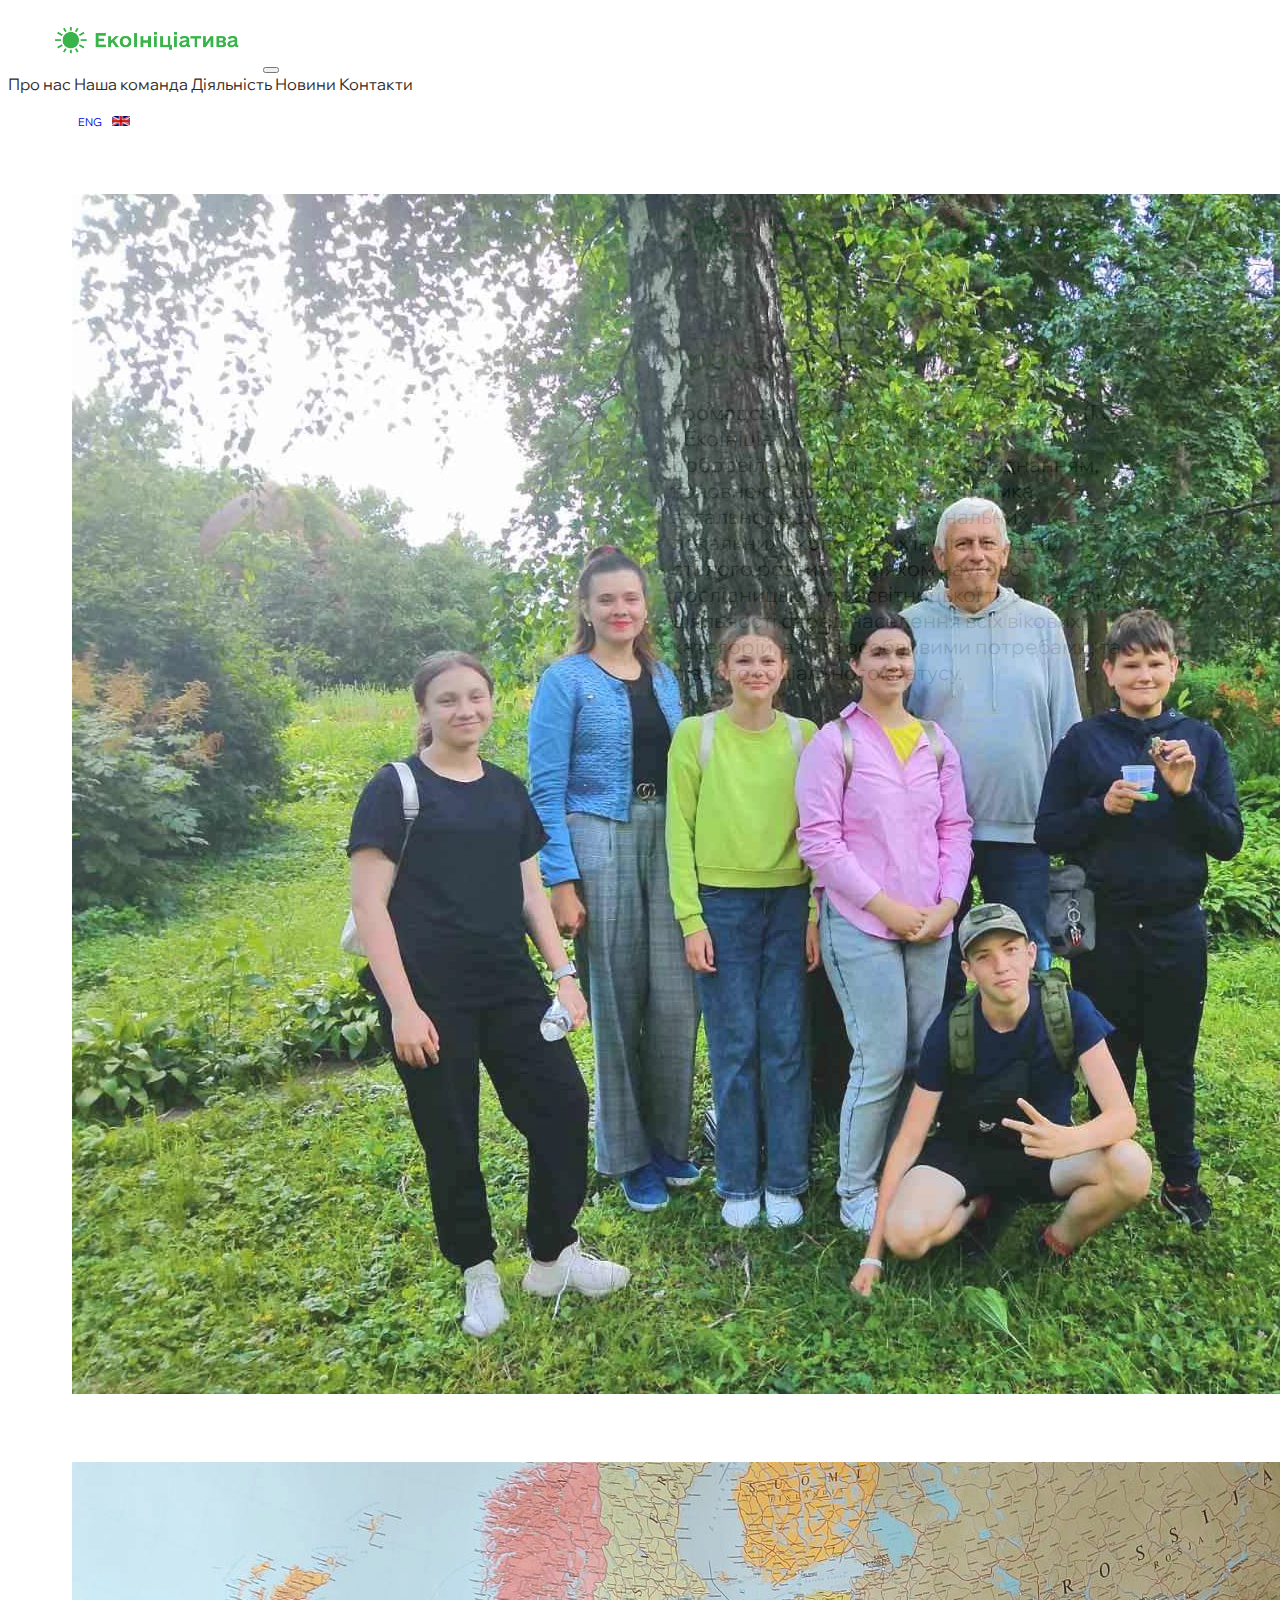
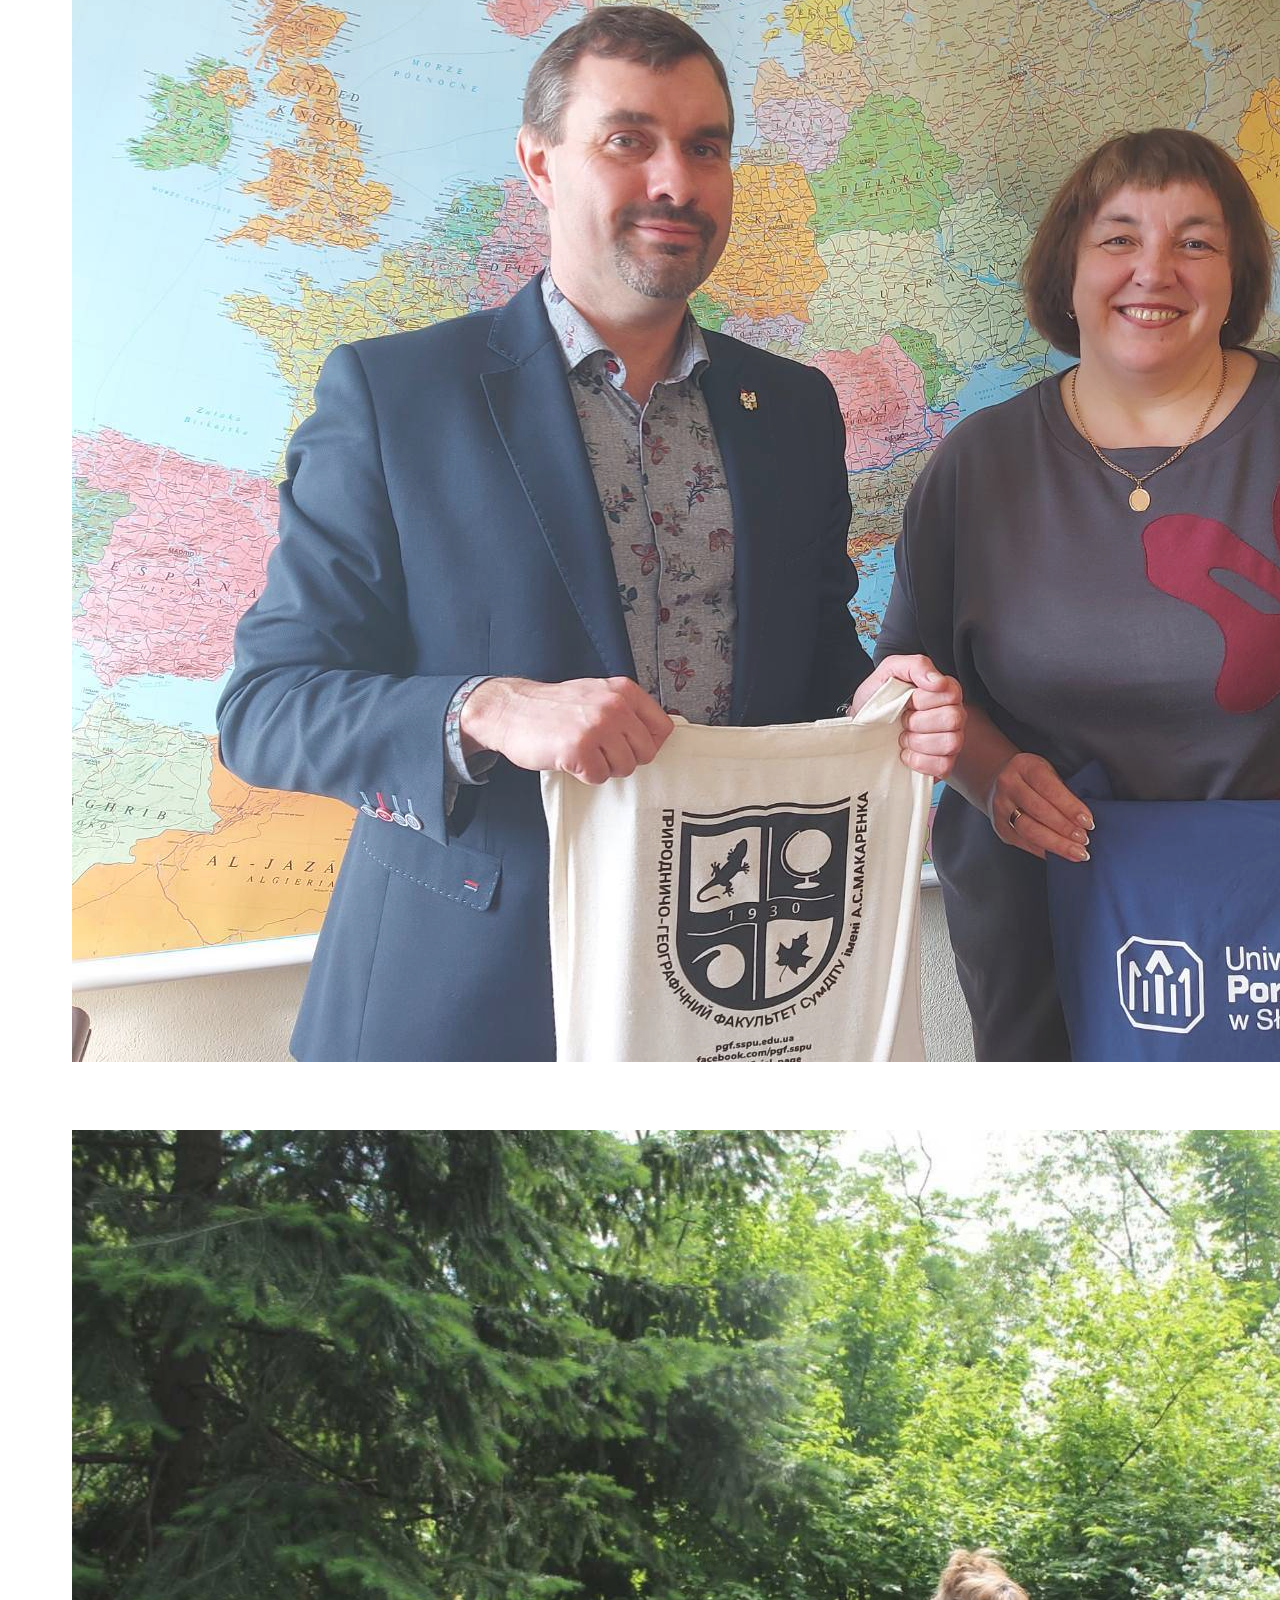
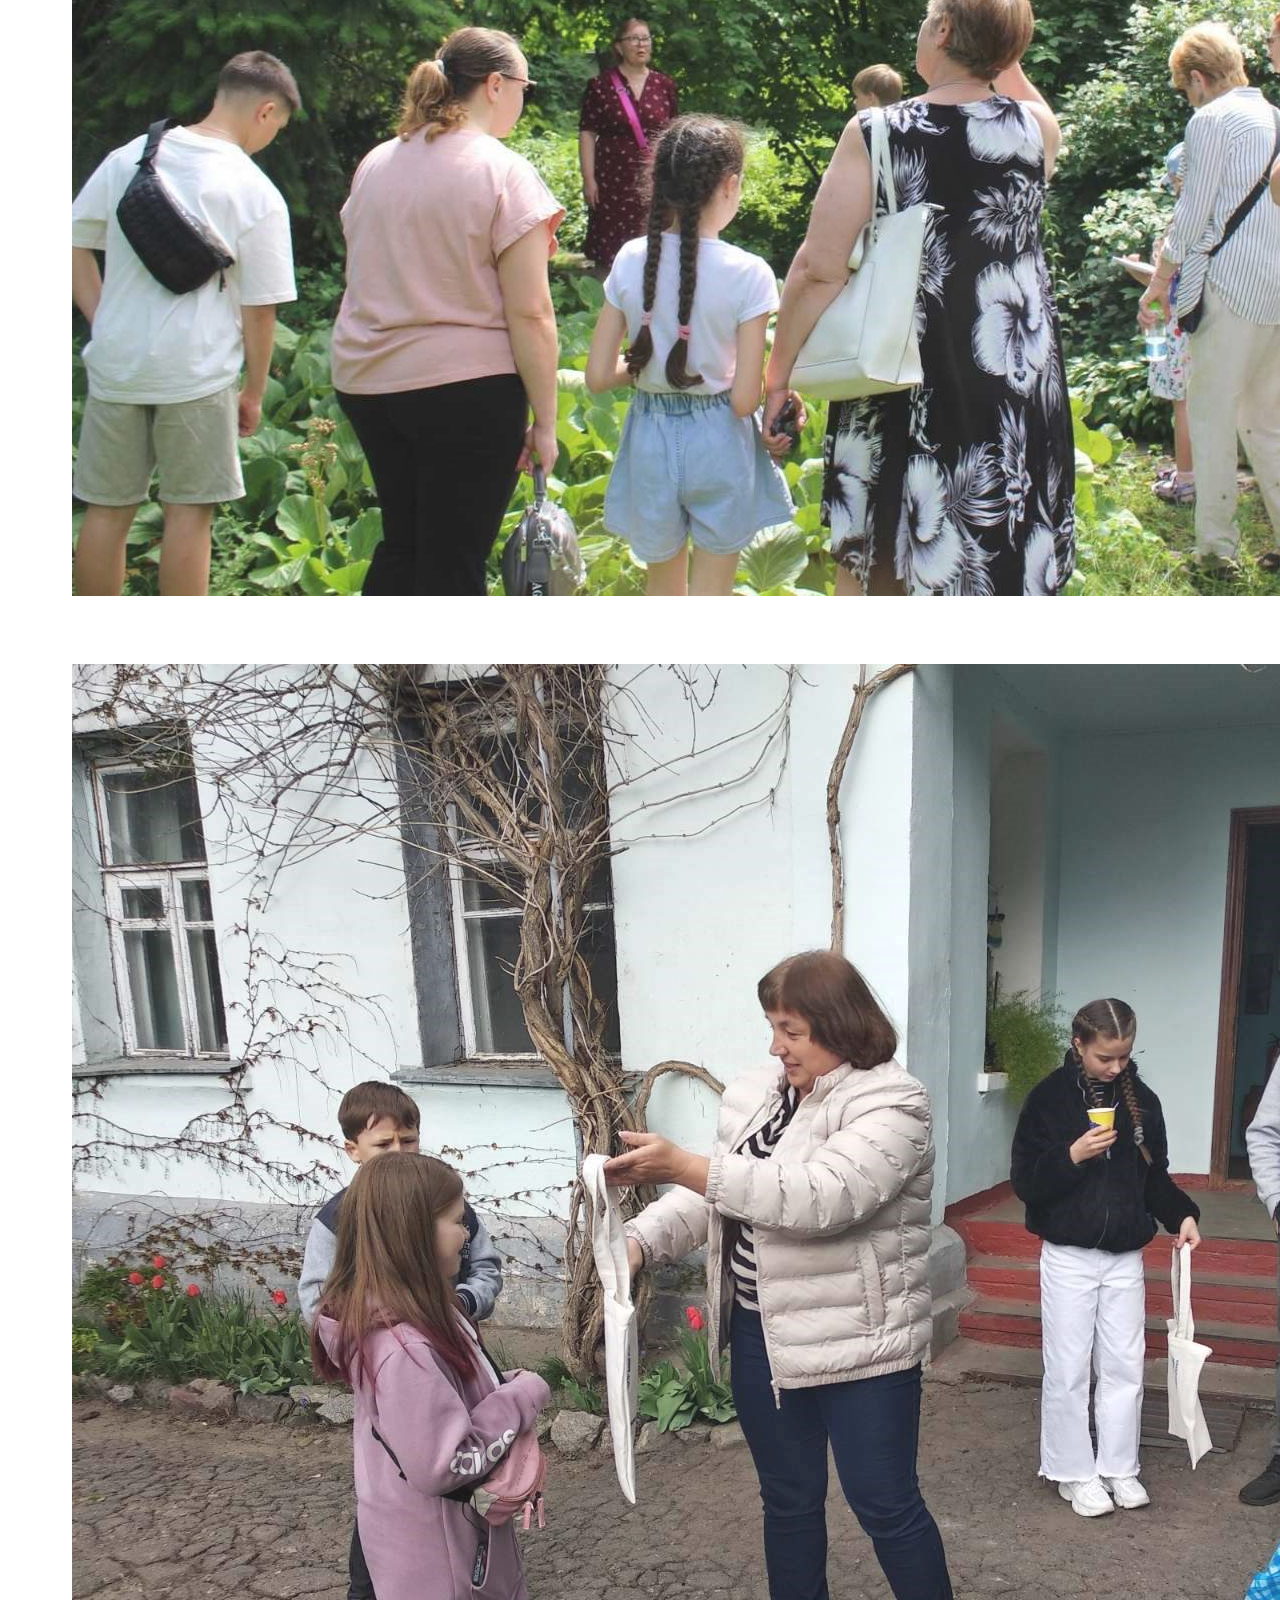
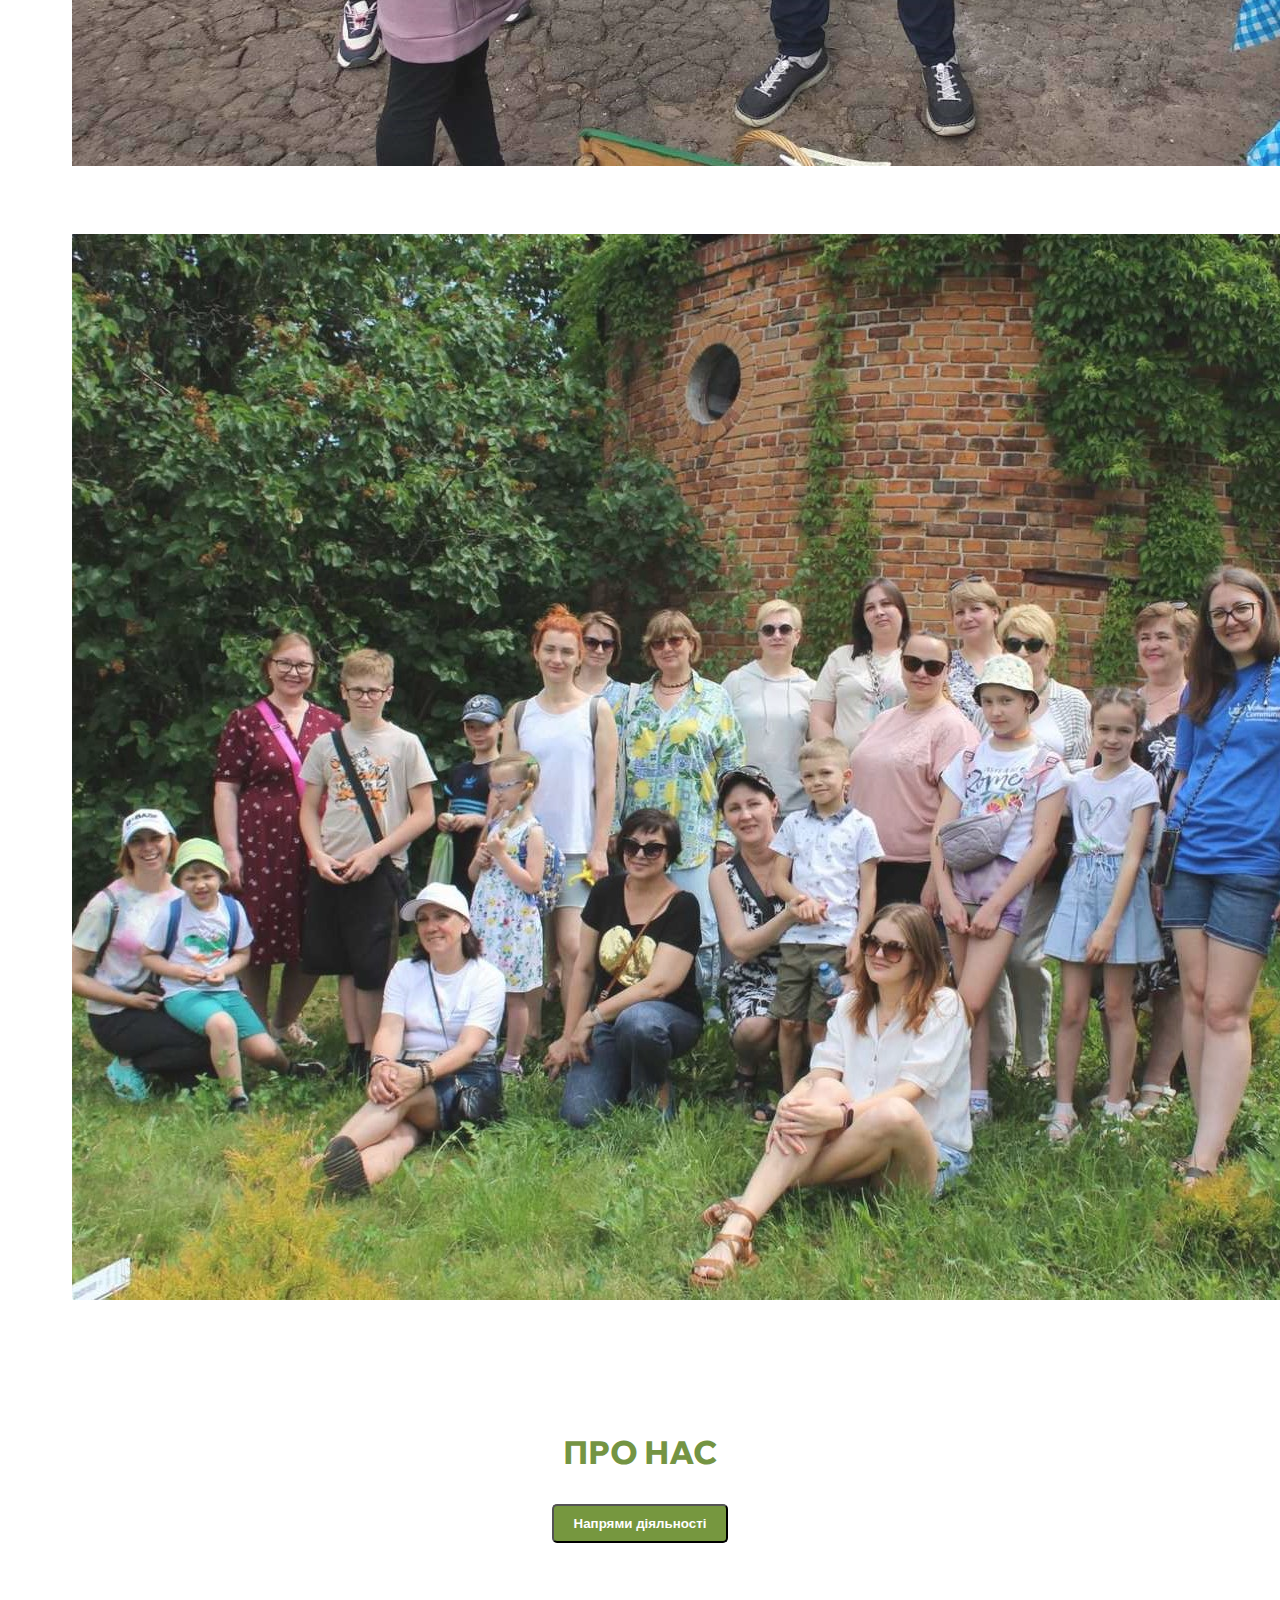
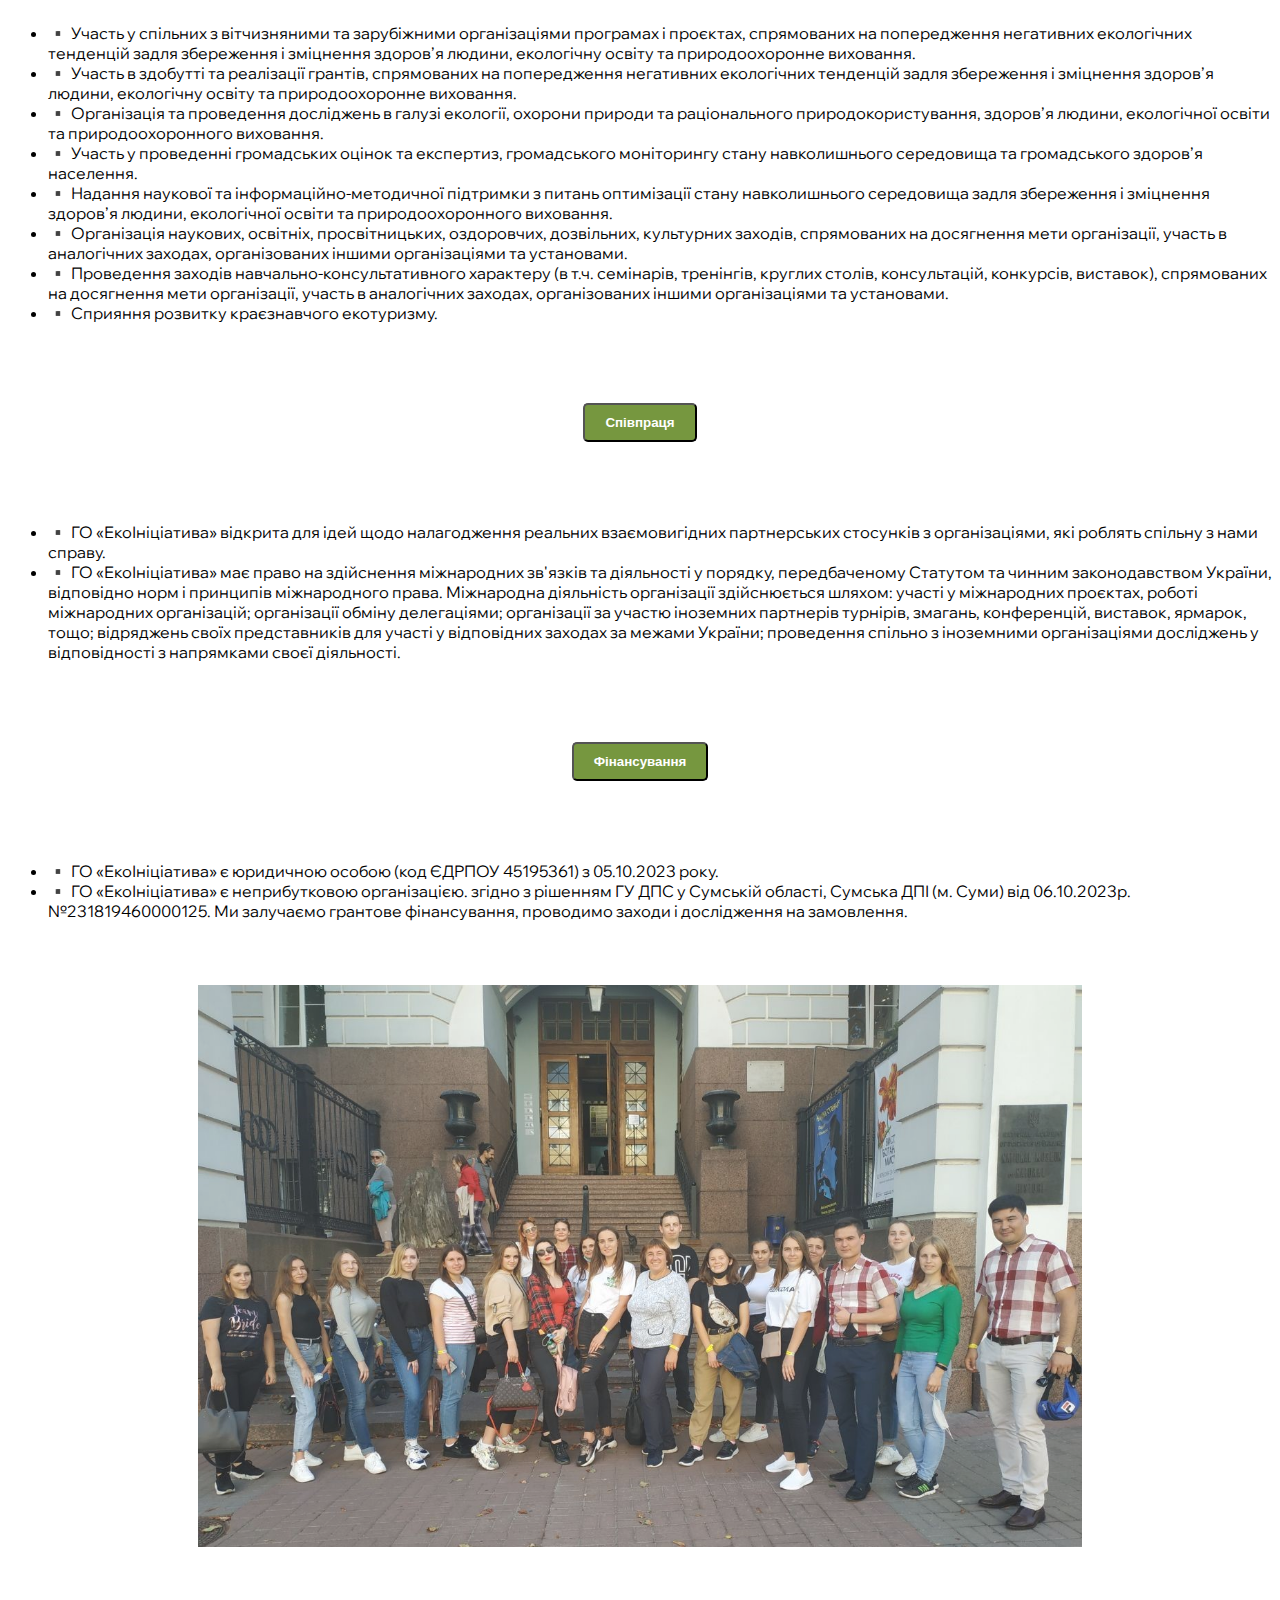
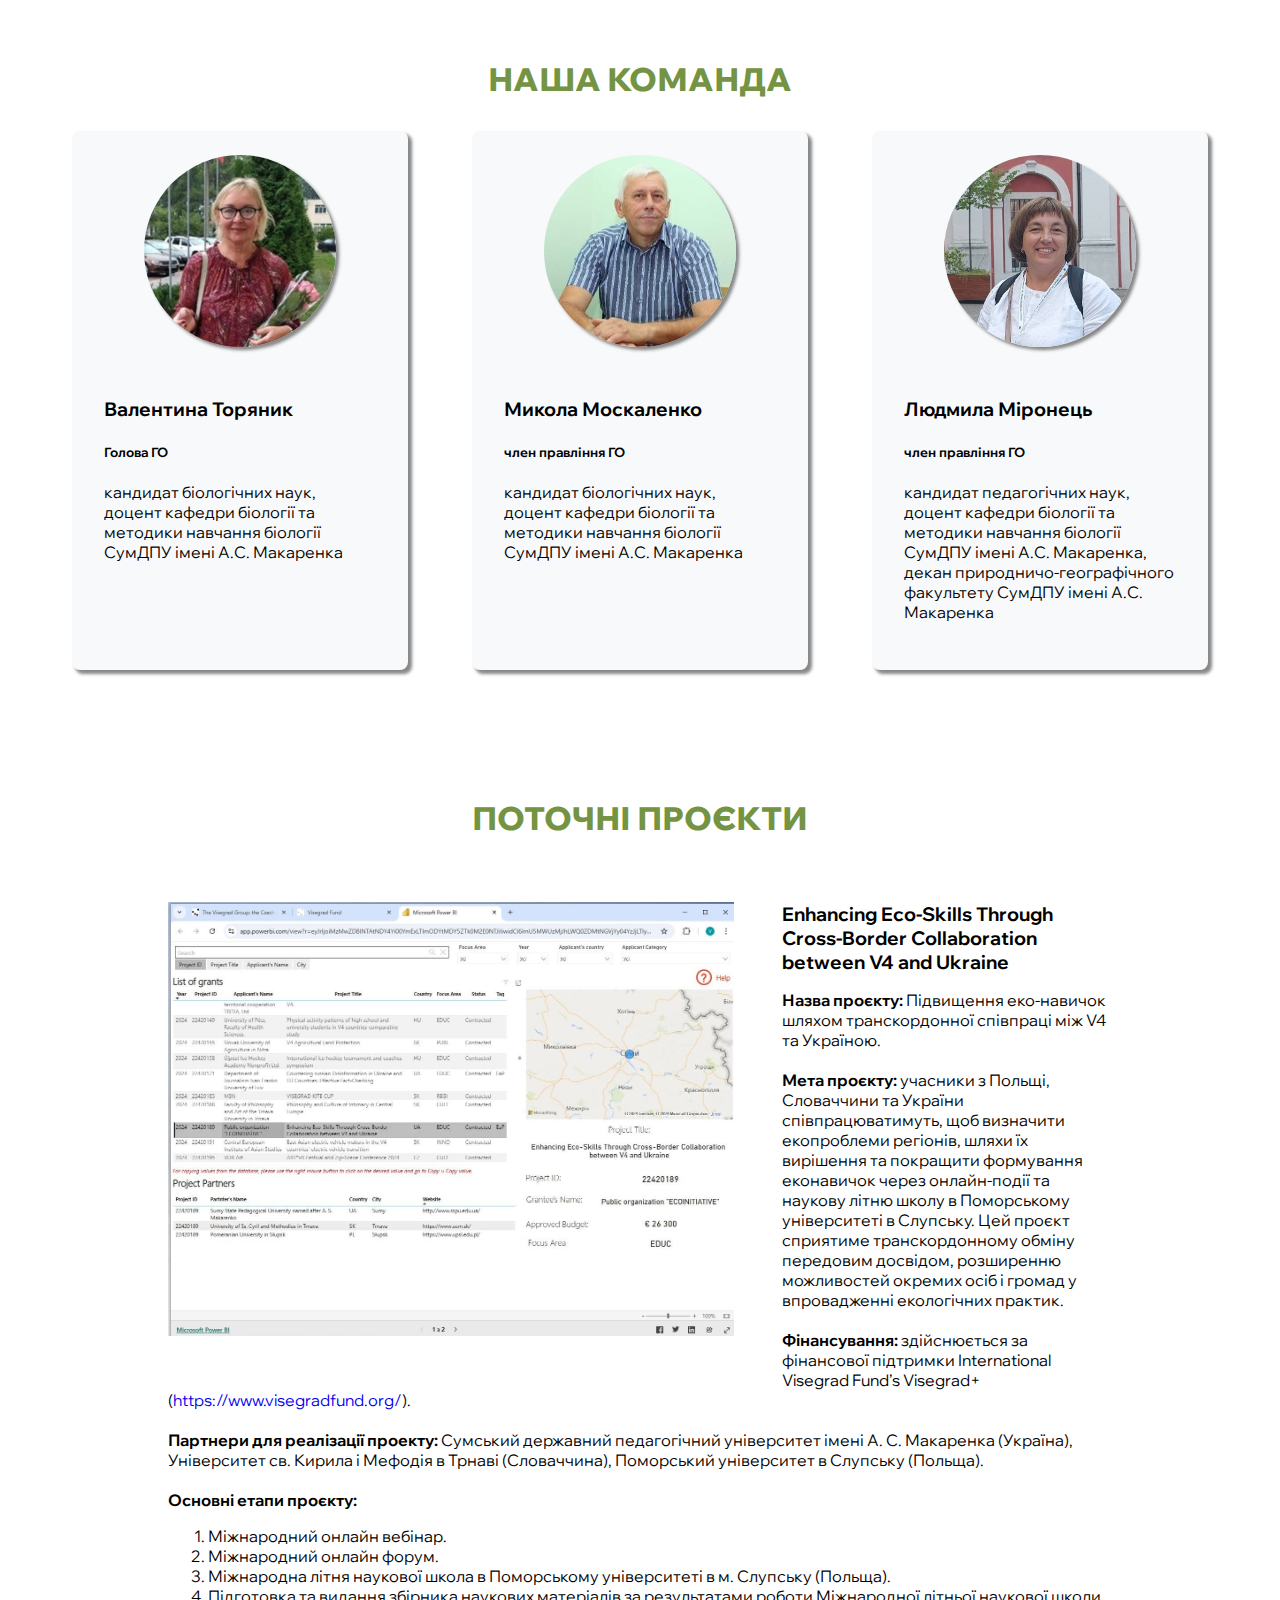
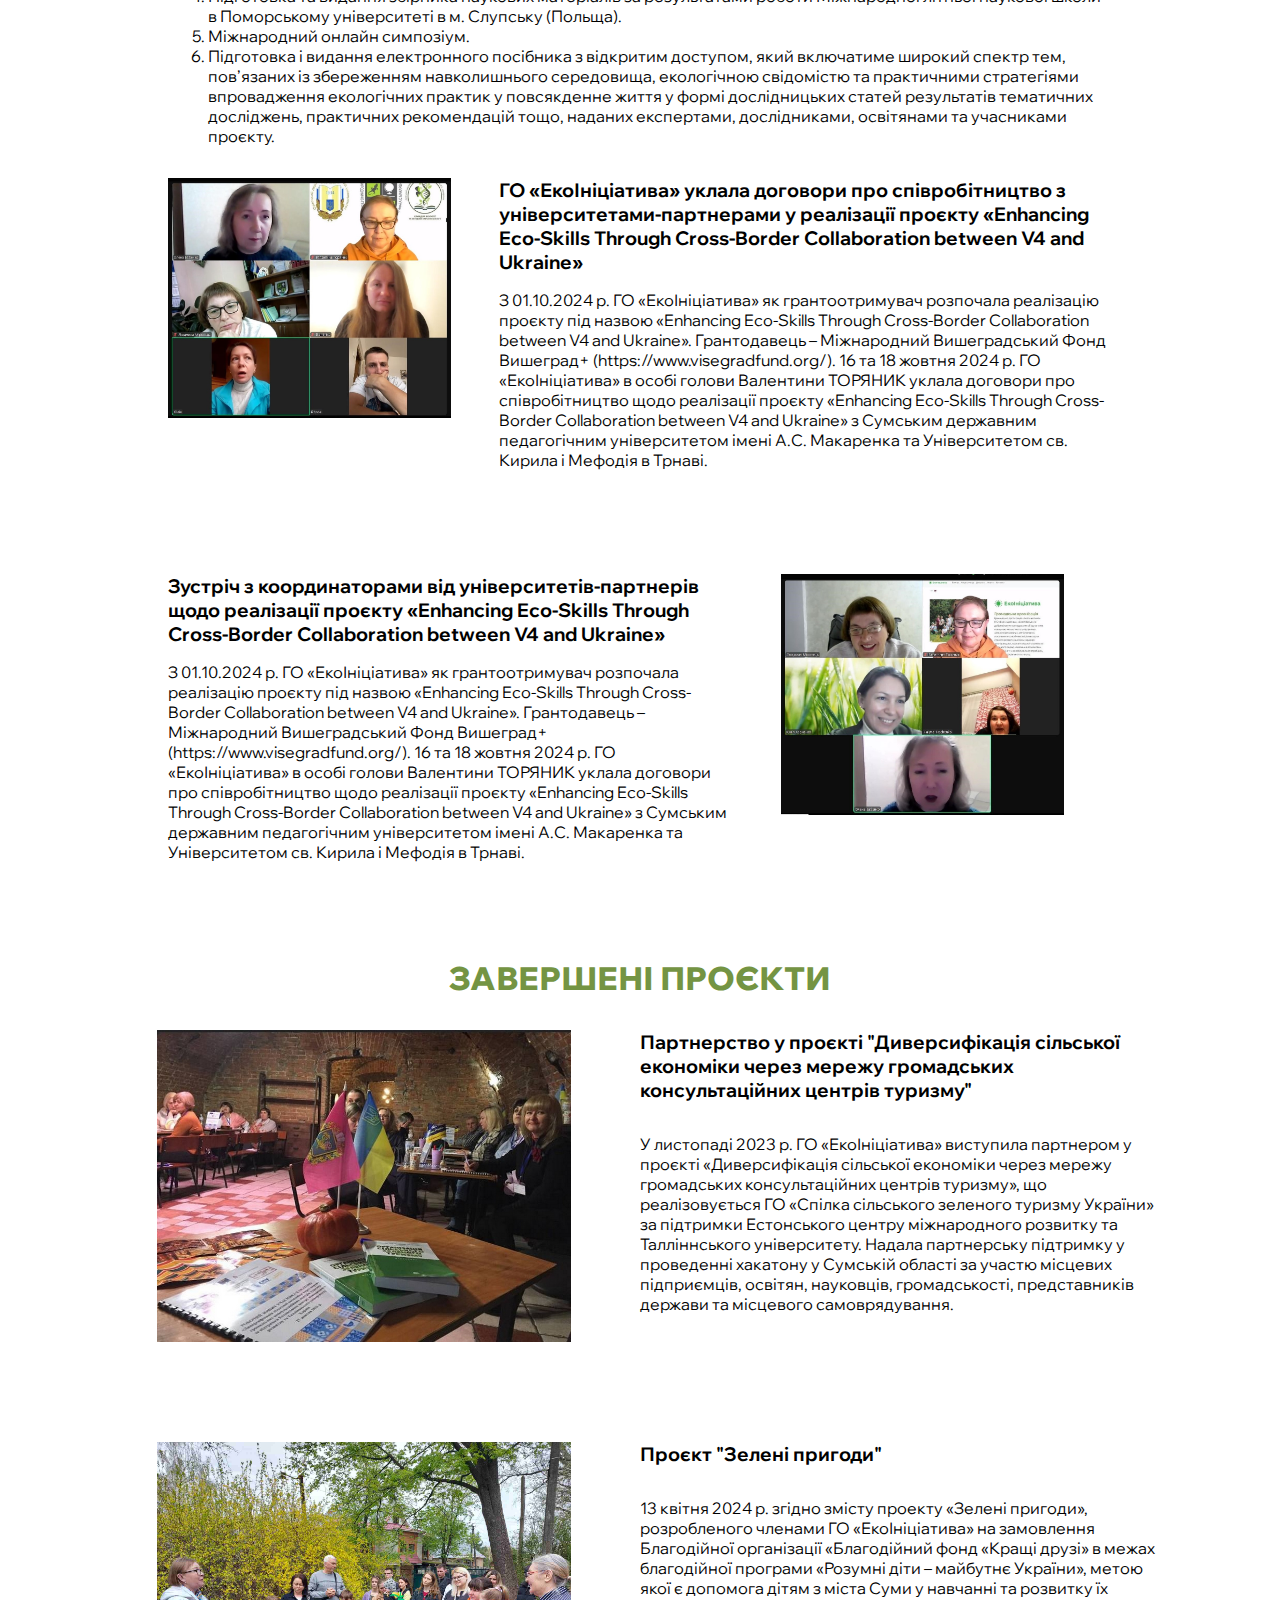
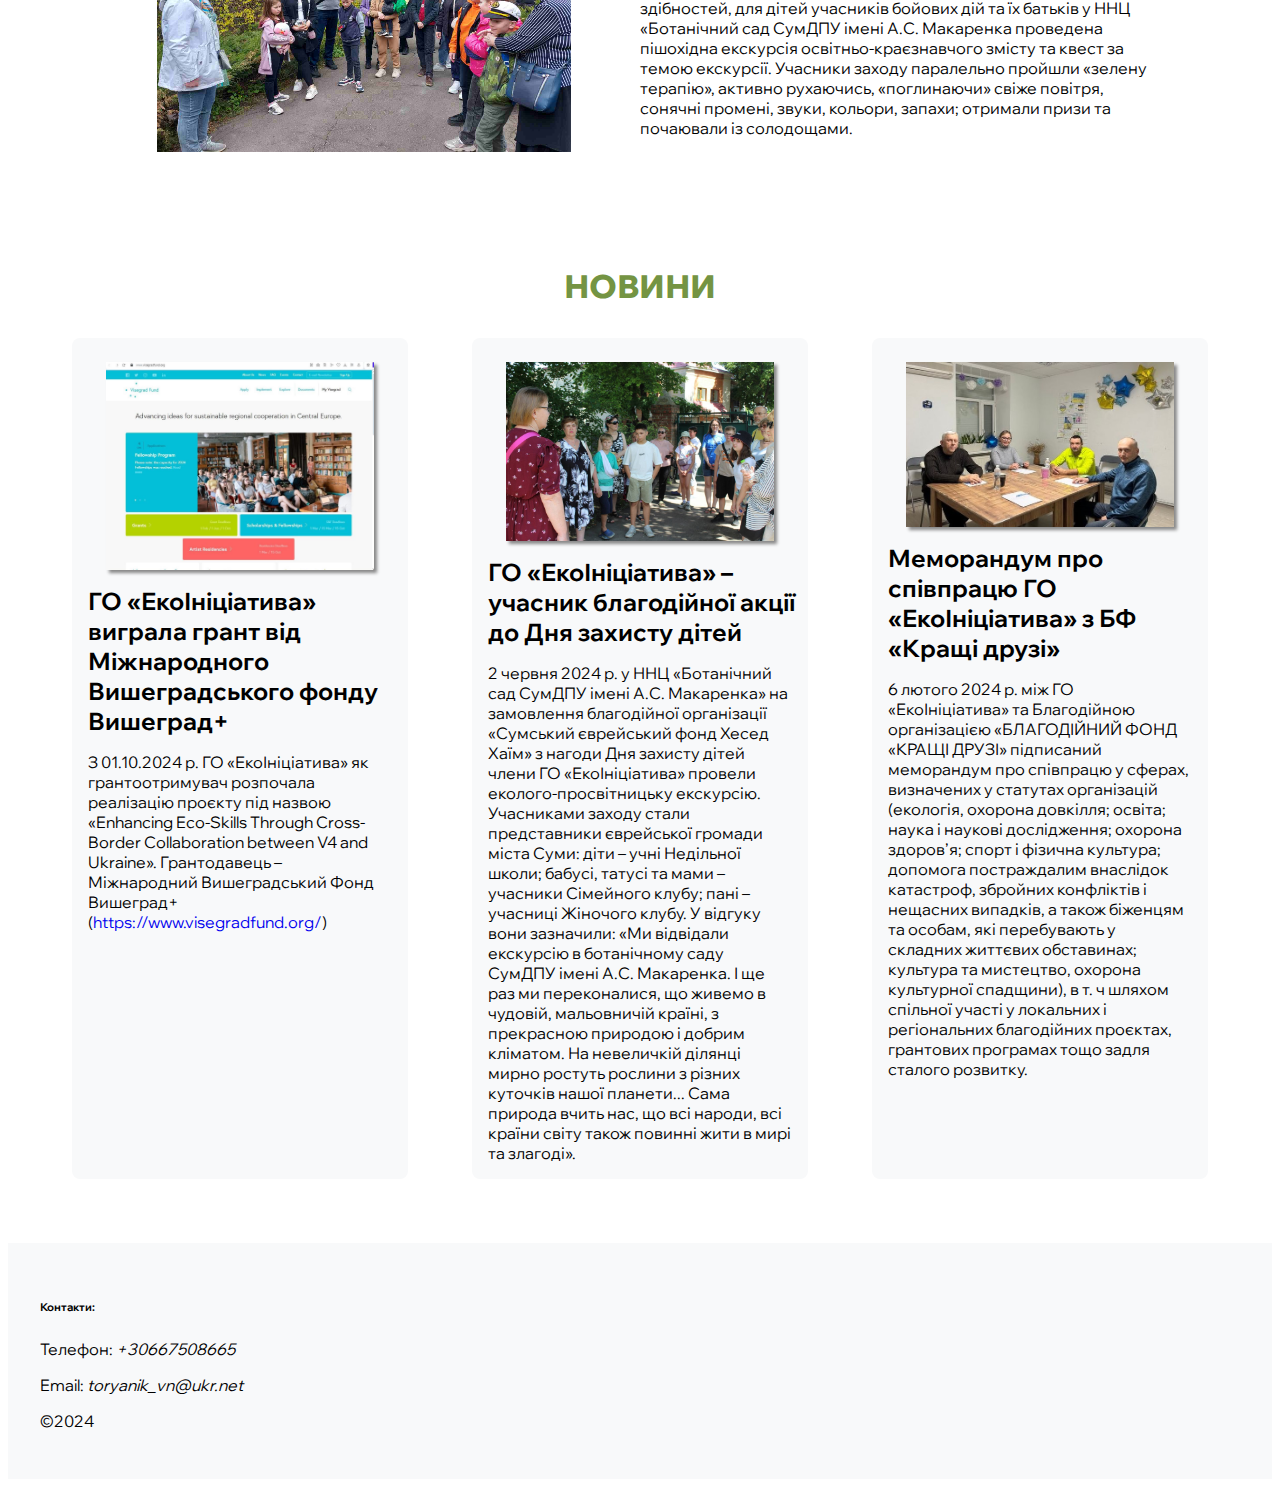
==== index.html @ 4f45ed8e "проєкти укр" ====
<!DOCTYPE html>
<html lang="en">
  <head>
    <meta charset="UTF-8" />
    <meta name="viewport" content="width=device-width, initial-scale=1.0" />

    <title>Ecoinitiative</title>

    <!-- Bootstrap 5 CSS -->
    <link
      href="https://cdn.jsdelivr.net/npm/bootstrap@5.3.0-alpha1/dist/css/bootstrap.min.css"
      rel="stylesheet"
      integrity="sha384-GLhlTQ8iRABdZLl6O3oVMWSktQOp6b7In1Zl3/Jr59b6EGGoI1aFkw7cmDA6j6gD"
      crossorigin="anonymous"
    />

    <!-- Google Fonts -->
    <link rel="preconnect" href="https://fonts.googleapis.com" />
    <link rel="preconnect" href="https://fonts.gstatic.com" crossorigin />
    <link
      href="https://fonts.googleapis.com/css2?family=Wix+Madefor+Display:wght@400..800&display=swap"
      rel="stylesheet"
    />

    <!-- jQuery (required for Bootstrap 4 features, if needed) -->
    <script src="https://code.jquery.com/jquery-3.5.1.slim.min.js"></script>

    <!-- Popper.js for Bootstrap 5 -->
    <script src="https://cdn.jsdelivr.net/npm/@popperjs/core@2.9.3/dist/umd/popper.min.js"></script>

    <!-- Bootstrap 4 JavaScript (if still using any Bootstrap 4 components) -->
    <script src="https://maxcdn.bootstrapcdn.com/bootstrap/4.5.2/js/bootstrap.min.js"></script>

    <!-- Bootstrap 5 JavaScript -->
    <script
      src="https://cdn.jsdelivr.net/npm/bootstrap@5.3.0-alpha1/dist/js/bootstrap.bundle.min.js"
      integrity="sha384-w76AqPfDkMBDXo30jS1Sgez6pr3x5MlQ1ZAGC+nuZB+EYdgRZgiwxhTBTkF7CXvN"
      crossorigin="anonymous"
    ></script>

    <!-- Your custom CSS -->
    <link rel="stylesheet" href="style.css" />
  </head>

  <body>
    <nav class="navbar navbar-expand-lg bg-body-tertiary">
      <div class="container-fluid">
        <a class="navbar-brand" href="#"
          ><img src="ecoinit-01.png" alt="" class="logo-nav"
        /></a>
        <button
          class="navbar-toggler"
          type="button"
          data-bs-toggle="collapse"
          data-bs-target="#navbarNavAltMarkup"
          aria-controls="navbarNavAltMarkup"
          aria-expanded="false"
          aria-label="Toggle navigation"
        >
          <span class="navbar-toggler-icon"></span>
        </button>
        <div class="collapse navbar-collapse" id="navbarNavAltMarkup">
          <div class="navbar-nav">
            <a class="nav-link active" aria-current="page" href="#progo"
              >Про нас</a
            >
            <a class="nav-link" href="#team">Наша команда</a>
            <a class="nav-link" href="#projects">Діяльність</a>

            <a class="nav-link" href="#news">Новини</a>
            <a class="nav-link" href="#contacts">Контакти</a>
          </div>
        </div>
      </div>
    </nav>
    <div class="language">
      <a href="english.html">
        <span class="link-style">ENG</span>
        <img src="images/flag-eng.png" alt="" class="flag" />
      </a>
    </div>
    <div class="first-section">
      <div id="photoCarousel" class="carousel slide" data-ride="carousel">
        <div class="carousel-inner">
          <div class="carousel-item active">
            <img
              src="images/slider1.jpg"
              class="d-block w-100"
              alt="First slide"
            />
          </div>
          <div class="carousel-item">
            <img
              src="images/slider2.jpg"
              class="d-block w-100"
              alt="Second slide"
            />
          </div>
          <div class="carousel-item">
            <img
              src="images/slider3.jpg"
              class="d-block w-100"
              alt="Third slide"
            />
          </div>
          <div class="carousel-item">
            <img
              src="images/slider4.jpg"
              class="d-block w-100"
              alt="Third slide"
            />
          </div>
          <div class="carousel-item">
            <img
              src="images/slider5.jpg"
              class="d-block w-100"
              alt="Third slide"
            />
          </div>
        </div>
        <a
          class="carousel-control-prev"
          href="#photoCarousel"
          role="button"
          data-slide="prev"
        >
          <span class="carousel-control-prev-icon" aria-hidden="true"></span>
        </a>
        <a
          class="carousel-control-next"
          href="#photoCarousel"
          role="button"
          data-slide="next"
        >
          <span class="carousel-control-next-icon" aria-hidden="true"></span>
        </a>
      </div>
      <div>
        <img src="ecoinit-01.png" alt="" class="logo-main-section" />
        <p class="go">Громадська організація</p>

        <p class="main-text">
          Громадська організація «ЕкоІніціатива» (ГО «ЕкоІніціатива»,
          «EcoInitiative») є добровільним громадським об'єднанням, головною
          метою якого є підтримка загальнодержавних, регіональних, локальних
          екологічних ініціатив задля сталого розвитку шляхом
          науково-дослідницької, просвітницької та виховної діяльності серед
          населення всіх вікових категорій, в т.ч. з особливими потребами, та
          різного соціального статусу.
        </p>
      </div>
    </div>
    <div class="pro-go" id="progo"><strong>ПРО НАС</strong></div>
    <div class="container">
      <div class="flex-container">
        <!-- Button to toggle Item 1 -->
        <button
          class="btn btn-custom mb-2"
          type="button"
          data-toggle="collapse"
          data-target="#item1"
          aria-expanded="false"
          aria-controls="item1"
        >
          Напрями діяльності
        </button>

        <div id="item1" class="collapse">
          <ul class="list-group">
            <li class="list-group-item">
              ▪️ Участь у спільних з вітчизняними та зарубіжними організаціями
              програмах і проєктах, спрямованих на попередження негативних
              екологічних тенденцій задля збереження і зміцнення здоров’я
              людини, екологічну освіту та природоохоронне виховання.
            </li>
            <li class="list-group-item">
              ▪️ Участь в здобутті та реалізації грантів, спрямованих на
              попередження негативних екологічних тенденцій задля збереження і
              зміцнення здоров’я людини, екологічну освіту та природоохоронне
              виховання.
            </li>
            <li class="list-group-item">
              ▪️ Організація та проведення досліджень в галузі екології, охорони
              природи та раціонального природокористування, здоров’я людини,
              екологічної освіти та природоохоронного виховання.
            </li>
            <li class="list-group-item">
              ▪️ Участь у проведенні громадських оцінок та експертиз,
              громадського моніторингу стану навколишнього середовища та
              громадського здоров’я населення.
            </li>
            <li class="list-group-item">
              ▪️ Надання наукової та інформаційно-методичної підтримки з питань
              оптимізації стану навколишнього середовища задля збереження і
              зміцнення здоров’я людини, екологічної освіти та природоохоронного
              виховання.
            </li>
            <li class="list-group-item">
              ▪️ Організація наукових, освітніх, просвітницьких, оздоровчих,
              дозвільних, культурних заходів, спрямованих на досягнення мети
              організації, участь в аналогічних заходах, організованих іншими
              організаціями та установами.
            </li>
            <li class="list-group-item">
              ▪️ Проведення заходів навчально-консультативного характеру (в т.ч.
              семінарів, тренінгів, круглих столів, консультацій, конкурсів,
              виставок), спрямованих на досягнення мети організації, участь в
              аналогічних заходах, організованих іншими організаціями та
              установами.
            </li>
            <li class="list-group-item">
              ▪️ Сприяння розвитку краєзнавчого екотуризму.
            </li>
          </ul>
        </div>

        <!-- Button to toggle Item 2 -->
        <button
          class="btn btn-custom mb-2"
          type="button"
          data-toggle="collapse"
          data-target="#item2"
          aria-expanded="false"
          aria-controls="item2"
        >
          Співпраця
        </button>
        <!-- Toggled List Item 2 -->
        <div id="item2" class="collapse">
          <ul class="list-group">
            <li class="list-group-item">
              ▪️ ГО «ЕкоІніціатива» відкрита для ідей щодо налагодження реальних
              взаємовигідних партнерських стосунків з організаціями, які роблять
              спільну з нами справу.
            </li>
            <li class="list-group-item">
              ▪️ ГО «ЕкоІніціатива» має право на здійснення міжнародних зв'язків
              та діяльності у порядку, передбаченому Статутом та чинним
              законодавством України, відповідно норм і принципів міжнародного
              права. Міжнародна діяльність організації здійснюється шляхом:
              участі у міжнародних проєктах, роботі міжнародних організацій;
              організації обміну делегаціями; організації за участю іноземних
              партнерів турнірів, змагань, конференцій, виставок, ярмарок, тощо;
              відряджень своїх представників для участі у відповідних заходах за
              межами України; проведення спільно з іноземними організаціями
              досліджень у відповідності з напрямками своєї діяльності.
            </li>
          </ul>
        </div>
        <!-- Button to toggle Item 1 -->
        <button
          class="btn btn-custom mb-2"
          type="button"
          data-toggle="collapse"
          data-target="#item3"
          aria-expanded="false"
          aria-controls="item3"
        >
          Фінансування
        </button>
        <!-- Toggled List Item 1 -->
        <div id="item3" class="collapse">
          <ul class="list-group">
            <li class="list-group-item">
              ▪️ ГО «ЕкоІніціатива» є юридичною особою (код ЄДРПОУ 45195361) з
              05.10.2023 року.
            </li>
            <li class="list-group-item">
              ▪️ ГО «ЕкоІніціатива» є неприбутковою організацією. згідно з
              рішенням ГУ ДПС у Сумській області, Сумська ДПІ (м. Суми) від
              06.10.2023р. №231819460000125. Ми залучаємо грантове фінансування,
              проводимо заходи і дослідження на замовлення.
            </li>
          </ul>
        </div>
      </div>
    </div>
    <img src="images/filler.jpg" alt="" class="filler" />

    <div class="pro-go" id="team">
      <strong>НАША КОМАНДА</strong>
    </div>
    <div class="team-wrapper">
      <div class="team-member">
        <img src="images/avas/tor.jpg" alt="" class="ava" />
        <div class="text-wrapper">
          <h3>Валентина Торяник</h3>
          <h5>Голова ГО</h5>
          <p>
            кандидат біологічних наук, доцент кафедри біології та методики
            навчання біології СумДПУ імені А.С. Макаренка
          </p>
        </div>
      </div>
      <div class="team-member">
        <img src="images/avas/mos.jpg" alt="" class="ava" />
        <div class="text-wrapper">
          <h3>Микола Москаленко</h3>
          <h5>член правління ГО</h5>
          <p>
            кандидат біологічних наук, доцент кафедри біології та методики
            навчання біології СумДПУ імені А.С. Макаренка
          </p>
        </div>
      </div>
      <div class="team-member">
        <img src="images/avas/mir.jpg" alt="" class="ava" />
        <div class="text-wrapper">
          <h3>Людмила Міронець</h3>
          <h5>член правління ГО</h5>
          <p>
            кандидат педагогічних наук, доцент кафедри біології та методики
            навчання біології СумДПУ імені А.С. Макаренка, декан
            природничо-географічного факультету СумДПУ імені А.С. Макаренка
          </p>
        </div>
      </div>
    </div>
    <div class="pro-go" id="projects"><strong>ПОТОЧНІ ПРОЄКТИ</strong></div>
    <div class="current-project-container">
      <div class="image-container">
        <img
          src="images/current1.jpg"
          alt="Example Image"
          class="float-image"
        />
      </div>

      <div class="project-title">
        Enhancing Eco-Skills Through Cross-Border Collaboration between V4 and
        Ukraine
      </div>
      <strong> Назва проєкту: </strong>Підвищення еко-навичок шляхом
      транскордонної співпраці між V4 та Україною.
      <br />
      <br />
      <strong>Мета проєкту:</strong> учасники з Польщі, Словаччини та України
      співпрацюватимуть, щоб визначити екопроблеми регіонів, шляхи їх вирішення
      та покращити формування еконавичок через онлайн-події та наукову літню
      школу в Поморському університеті в Слупську. Цей проєкт сприятиме
      транскордонному обміну передовим досвідом, розширенню можливостей окремих
      осіб і громад у впровадженні екологічних практик.
      <br />
      <br />
      <strong>Фінансування:</strong> здійснюється за фінансової підтримки
      International Visegrad Fund’s Visegrad+ (<a
        href="https://www.visegradfund.org/"
        >https://www.visegradfund.org/</a
      >).
      <br />
      <br />
      <strong>Партнери для реалізації проекту:</strong> Сумський державний
      педагогічний університет імені А. С. Макаренка (Україна), Університет св.
      Кирила і Мефодія в Трнаві (Словаччина), Поморський університет в Слупську
      (Польща).
      <br />
      <br />
      <strong>Основні етапи проєкту: </strong>
      <ol>
        <li>Міжнародний онлайн вебінар.</li>
        <li>Міжнародний онлайн форум.</li>
        <li>
          Міжнародна літня наукової школа в Поморському університеті в м.
          Слупську (Польща).
        </li>
        <li>
          Підготовка та видання збірника наукових матеріалів за результатами
          роботи Міжнародної літньої наукової школи в Поморському університеті в
          м. Слупську (Польща).
        </li>
        <li>Міжнародний онлайн симпозіум.</li>
        <li>
          Підготовка і видання електронного посібника з відкритим доступом, який
          включатиме широкий спектр тем, пов’язаних із збереженням навколишнього
          середовища, екологічною свідомістю та практичними стратегіями
          впровадження екологічних практик у повсякденне життя у формі
          дослідницьких статей результатів тематичних досліджень, практичних
          рекомендацій тощо, наданих експертами, дослідниками, освітянами та
          учасниками проєкту.
        </li>
      </ol>
    </div>
    <div class="current-project-container">
      <div class="image-container">
        <img
          src="images/zoom1.jpg"
          alt="Example Image"
          class="float-image zoom-photo"
        />
      </div>

      <div class="project-title">
        ГО «ЕкоІніціатива» уклала договори про співробітництво з
        університетами-партнерами у реалізації проєкту «Enhancing Eco-Skills
        Through Cross-Border Collaboration between V4 and Ukraine»
      </div>

      З 01.10.2024 р. ГО «ЕкоІніціатива» як грантоотримувач розпочала реалізацію
      проєкту під назвою «Enhancing Eco-Skills Through Cross-Border
      Collaboration between V4 and Ukraine». Грантодавець – Міжнародний
      Вишеградський Фонд Вишеград+ (https://www.visegradfund.org/). 16 та 18
      жовтня 2024 р. ГО «ЕкоІніціатива» в особі голови Валентини ТОРЯНИК уклала
      договори про співробітництво щодо реалізації проєкту «Enhancing Eco-Skills
      Through Cross-Border Collaboration between V4 and Ukraine» з Сумським
      державним педагогічним університетом імені А.С. Макаренка та Університетом
      св. Кирила і Мефодія в Трнаві.
    </div>
    <br />
    <br />
    <div class="current-project-container">
      <div class="image-container">
        <img
          src="images/zoom2.jpg"
          alt="Example Image"
          class="float-image zoom-photo zoom-photo2"
        />
      </div>

      <div class="project-title">
        Зустріч з координаторами від університетів-партнерів щодо реалізації
        проєкту «Enhancing Eco-Skills Through Cross-Border Collaboration between
        V4 and Ukraine»
      </div>

      З 01.10.2024 р. ГО «ЕкоІніціатива» як грантоотримувач розпочала реалізацію
      проєкту під назвою «Enhancing Eco-Skills Through Cross-Border
      Collaboration between V4 and Ukraine». Грантодавець – Міжнародний
      Вишеградський Фонд Вишеград+ (https://www.visegradfund.org/). 16 та 18
      жовтня 2024 р. ГО «ЕкоІніціатива» в особі голови Валентини ТОРЯНИК уклала
      договори про співробітництво щодо реалізації проєкту «Enhancing Eco-Skills
      Through Cross-Border Collaboration between V4 and Ukraine» з Сумським
      державним педагогічним університетом імені А.С. Макаренка та Університетом
      св. Кирила і Мефодія в Трнаві.
    </div>

    <div class="pro-go" id="projects"><strong>ЗАВЕРШЕНІ ПРОЄКТИ</strong></div>
    <div class="project-container">
      <div><img src="images/tourism.jpg" alt="" class="project-image" /></div>
      <div class="project-text">
        <div class="project-title">
          Партнерство у проєкті "Диверсифікація сільської економіки через мережу
          громадських консультаційних центрів туризму"
        </div>
        <p>
          У листопаді 2023 р. ГО «ЕкоІніціатива» виступила партнером у проєкті
          «Диверсифікація сільської економіки через мережу громадських
          консультаційних центрів туризму», що реалізовується ГО «Спілка
          сільського зеленого туризму України» за підтримки Естонського центру
          міжнародного розвитку та Талліннського університету. Надала
          партнерську підтримку у проведенні хакатону у Сумській області за
          участю місцевих підприємців, освітян, науковців, громадськості,
          представників держави та місцевого самоврядування.
        </p>
      </div>
    </div>

    <div class="project-container">
      <div><img src="images/zeleni.jpg" class="project-image" /></div>
      <div class="project-text">
        <div class="project-title">Проєкт "Зелені пригоди"</div>
        <p>
          13 квітня 2024 р. згідно змісту проекту «Зелені пригоди», розробленого
          членами ГО «ЕкоІніціатива» на замовлення Благодійної організації
          «Благодійний фонд «Кращі друзі» в межах благодійної програми «Розумні
          діти – майбутнє України», метою якої є допомога дітям з міста Суми у
          навчанні та розвитку їх здібностей, для дітей учасників бойових дій та
          їх батьків у ННЦ «Ботанічний сад СумДПУ імені А.С. Макаренка проведена
          пішохідна екскурсія освітньо-краєзнавчого змісту та квест за темою
          екскурсії. Учасники заходу паралельно пройшли «зелену терапію»,
          активно рухаючись, «поглинаючи» свіже повітря, сонячні промені, звуки,
          кольори, запахи; отримали призи та почаювали із солодощами.
        </p>
      </div>
    </div>

    <div class="pro-go" id="news">
      <strong>НОВИНИ</strong>
    </div>
    <div class="news-wrapper">
      <div class="news-item-wrapper">
        <img src="images/visegrad.jpg" alt="" class="news-image" />
        <div class="news-text">
          <div class="news-title">
            ГО «ЕкоІніціатива» виграла грант від Міжнародного Вишеградського
            фонду Вишеград+
          </div>
          <div class="news-text">
            З 01.10.2024 р. ГО «ЕкоІніціатива» як грантоотримувач розпочала
            реалізацію проєкту під назвою «Enhancing Eco-Skills Through
            Cross-Border Collaboration between V4 and Ukraine». Грантодавець –
            Міжнародний Вишеградський Фонд Вишеград+ (<a
              href="https://www.visegradfund.org/"
              target="_blank"
              >https://www.visegradfund.org/</a
            >)
          </div>
        </div>
      </div>
      <div class="news-item-wrapper">
        <img src="images/kids.jpg" alt="" class="news-image" />
        <div class="news-text">
          <div class="news-title">
            ГО «ЕкоІніціатива» – учасник благодійної акції до Дня захисту дітей
          </div>
          <div class="news-text">
            2 червня 2024 р. у ННЦ «Ботанічний сад СумДПУ імені А.С. Макаренка»
            на замовлення благодійної організації «Сумський єврейський фонд
            Хесед Хаїм» з нагоди Дня захисту дітей члени ГО «ЕкоІніціатива»
            провели еколого-просвітницьку екскурсію. Учасниками заходу стали
            представники єврейської громади міста Суми: діти – учні Недільної
            школи; бабусі, татусі та мами – учасники Сімейного клубу; пані –
            учасниці Жіночого клубу. У відгуку вони зазначили: «Ми відвідали
            екскурсію в ботанічному саду СумДПУ імені А.С. Макаренка. І ще раз
            ми переконалися, що живемо в чудовій, мальовничій країні, з
            прекрасною природою і добрим кліматом. На невеличкій ділянці мирно
            ростуть рослини з різних куточків нашої планети... Сама природа
            вчить нас, що всі народи, всі країни світу також повинні жити в мирі
            та злагоді».
          </div>
        </div>
      </div>
      <div class="news-item-wrapper">
        <img src="images/memoran.jpg" alt="" class="news-image" />
        <div class="news-text">
          <div class="news-title">
            Меморандум про співпрацю ГО «ЕкоІніціатива» з БФ «Кращі друзі»
          </div>
          <div class="news-text">
            6 лютого 2024 р. між ГО «ЕкоІніціатива» та Благодійною організацією
            «БЛАГОДІЙНИЙ ФОНД «КРАЩІ ДРУЗІ» підписаний меморандум про співпрацю
            у сферах, визначених у статутах організацій (екологія, охорона
            довкілля; освіта; наука і наукові дослідження; охорона здоров’я;
            спорт і фізична культура; допомога постраждалим внаслідок катастроф,
            збройних конфліктів і нещасних випадків, а також біженцям та особам,
            які перебувають у складних життєвих обставинах; культура та
            мистецтво, охорона культурної спадщини), в т. ч шляхом спільної
            участі у локальних і регіональних благодійних проєктах, грантових
            програмах тощо задля сталого розвитку.
          </div>
        </div>
      </div>
    </div>

    <div class="futter">
      <div class="contacts-wrapper" id="contacts">
        <h6>Контакти:</h6>
        <p><span>Телефон:</span> <em>+30667508665</em></p>
        <p>
          <span>Email:</span>
          <em>toryanik_vn@ukr.net</em>
        </p>
        <p><span>©2024</span></p>
      </div>
    </div>
  </body>
</html>
---- style.css ----
body {
  font-family: "Wix Madefor Display", sans-serif !important;

  overflow-x: hidden;
}
.logo-nav {
  max-width: 220px;
  padding-left: 2rem;
  padding-bottom: 0.5rem;
  padding-top: 0.5rem;
}
.nav-link {
  color: #322a1d;
}

.first-section {
  display: grid;
  grid-template-columns: repeat(auto-fit, minmax(240px, 1fr));
  padding: 2rem;
}

.main-text {
  padding-left: 2rem;
  padding-right: 6rem;
  font-size: 1.3rem;
}

.logo-main-section {
  max-width: 85%;
  padding-top: 1rem;
}

.carousel-item {
  opacity: 0.9;
  padding: 2rem;
}

.go {
  font-size: 2rem;
  font-weight: 600;
  padding-left: 2rem;
  padding-top: 1rem;
  padding-bottom: 0rem;
  color: #749443;
  margin-bottom: 0rem;
}
.pro-go {
  color: #749443;
  text-align: center;
  font-size: xx-large;
  font-weight: 600;
  padding-top: 4rem;
  padding-bottom: 2rem;
}
#news {
  padding-top: 0rem;
}
.logo-mini {
  width: 2.5rem;
}

.btn-custom {
  background-color: #76973f;
  color: white;

  padding: 10px 20px;
  border-radius: 5px;
  font-weight: bold;
  transition: background-color 0.3s ease;
}

.btn-custom:hover {
  background-color: #5a7230; /* Change color on hover */
}
.flex-container {
  display: flex;
  justify-content: center; /* Aligns buttons in the center horizontally */
  gap: 4rem; /* Space between buttons */
  flex-wrap: wrap;
}
.team-wrapper {
  display: grid;
  grid-template-columns: repeat(auto-fit, minmax(200px, 1fr));
  grid-gap: 4rem;
  padding: 4rem;
  padding-top: 0;
}
.team-member {
  box-shadow: 0.2rem 0.2rem 0.2rem #888;
  background-color: #f8f9fa;
  border-radius: 0.5rem;
}
.ava {
  width: 12rem;

  display: block;
  margin: 1.5rem auto 0 auto;
  border-radius: 50%;
  box-shadow: 0.2rem 0.2rem 0.2rem #888;
}
.text-wrapper {
  padding: 2rem;
}
.news-wrapper {
  display: grid;
  grid-template-columns: repeat(auto-fit, minmax(200px, 1fr));
  grid-gap: 4rem;
  padding: 4rem;
  padding-top: 0;
}
.news-item-wrapper {
  border-color: #888;
  background-color: #f8f9fa;
  border-radius: 0.5rem;
}
.news-image {
  width: 80%;

  display: block;
  margin: 1.5rem auto 0 auto;

  box-shadow: 0.2rem 0.2rem 0.2rem #888;
}
.news-text {
  padding: 0.5rem;
}
.news-title {
  font-weight: bold;
  font-size: 1.5rem;
  padding-left: 0.5rem;
  padding-bottom: 0.5rem;
  padding-top: 0.5rem;
}
.current-project-container {
  margin: 2rem 10rem;
}

.float-image {
  float: left; /* Makes the image float to the left */
  margin-right: 3rem; /* Adds space between the image and the text */
  margin-bottom: 3rem; /* Adds space below the image */
  width: 60%; /* Optional: set a size for the image */
}

.filler {
  display: block;
  opacity: 0.9;
  margin: 3rem auto;
  width: 70%;
}
.project-container {
  display: grid;
  grid-template-columns: repeat(auto-fit, minmax(200px, 1fr));
  padding: 5rem;
  padding-top: 0;
}
.project-text {
  padding: 2rem;
  padding-left: 0;
  padding-top: 0;
}
.project-image {
  max-width: 75%;
  display: block;
  margin: 0 auto;
}
.project-title {
  font-weight: bold;
  font-size: 1.2rem;

  padding-bottom: 1rem;
}
.futter {
  background-color: #f8f9fa;
}

.contacts-wrapper {
  padding: 2rem;
}
a {
  text-decoration: none;
}
.flag {
  width: 1.5%;
}
.language {
  margin-left: 4rem;
  margin-top: 1rem;
}
.link-style {
  margin: 0.4rem;
  font-size: 0.7rem;
  text-decoration: none;
}
.zoom-photo {
  width: 30%;
}
.zoom-photo2 {
  float: right; /* Makes the image float to the left */
  margin-left: 3rem; /* Adds space between the image and the text */
  margin-bottom: 3rem; /* Adds space below the image */
} /* }

/* Portrait orientation */
@media (orientation: portrait) and (max-width: 1024px) {
  .go {
    font-size: 1.3rem;
  }
  .main-text {
    font-size: 0.7rem;
  }
}

/* Landscape orientation */
@media (orientation: landscape) and (max-width: 1180px) {
  .go {
    font-size: 1.5rem;
  }
  .main-text {
    font-size: 1rem;
  }
}
@media (max-width: 768px) {
  .current-project-container {
    margin: 2rem 3rem; /* Reduces margins for smaller screens */
  }

  .float-image {
    width: 100%; /* Image takes full width on small screens */
    float: none; /* Removes floating */
    margin-right: 0; /* Removes right margin */
    margin-bottom: 2rem; /* Keeps bottom margin */
  }
}

@media (max-width: 480px) {
  .go {
    font-size: 1.5rem;
  }
  .main-text {
    padding-right: 1rem;
    font-size: 1rem;
  }
  .project-container {
    padding: 1rem;
    padding-top: 0;
  }
  .project-text {
    padding: 2rem;
    padding-left: 0;
    padding-top: 0;
  }
  .project-image {
    max-width: 90%;
    display: block;
    margin: 0 auto;
  }
}
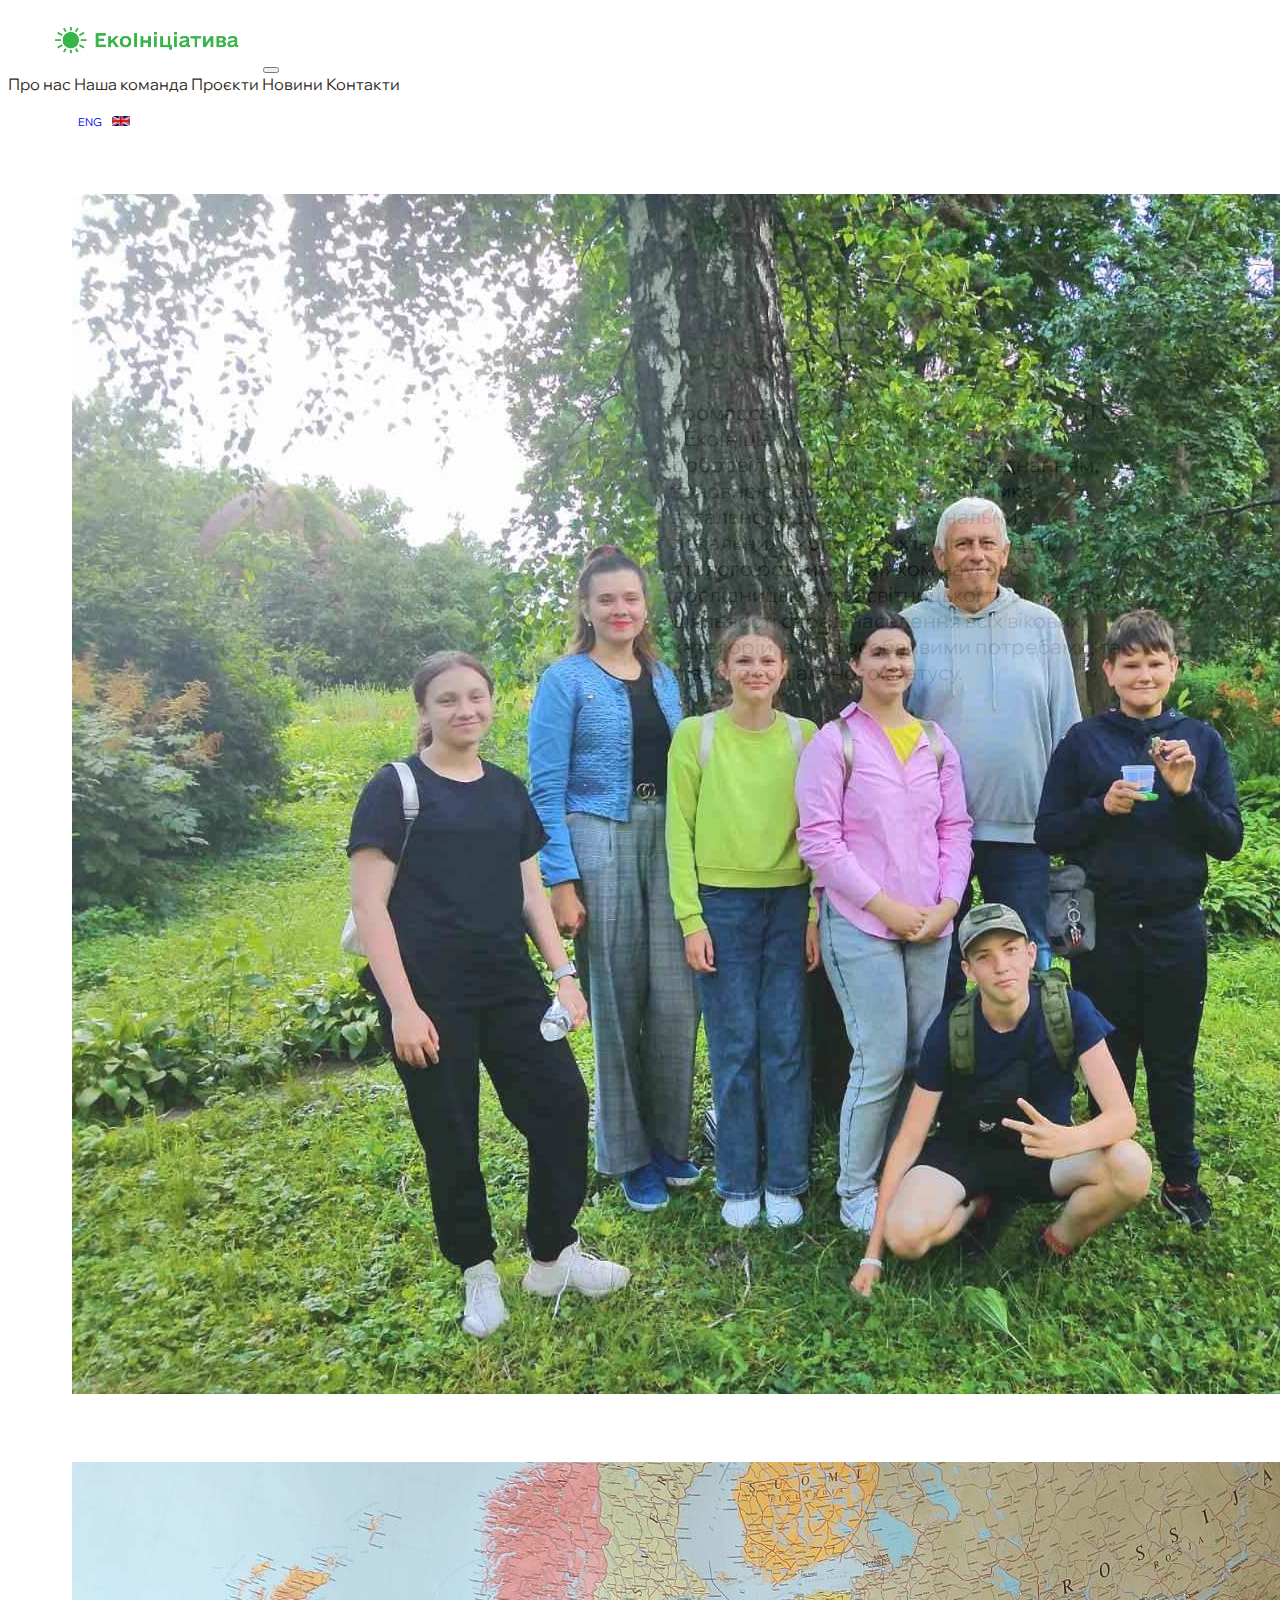
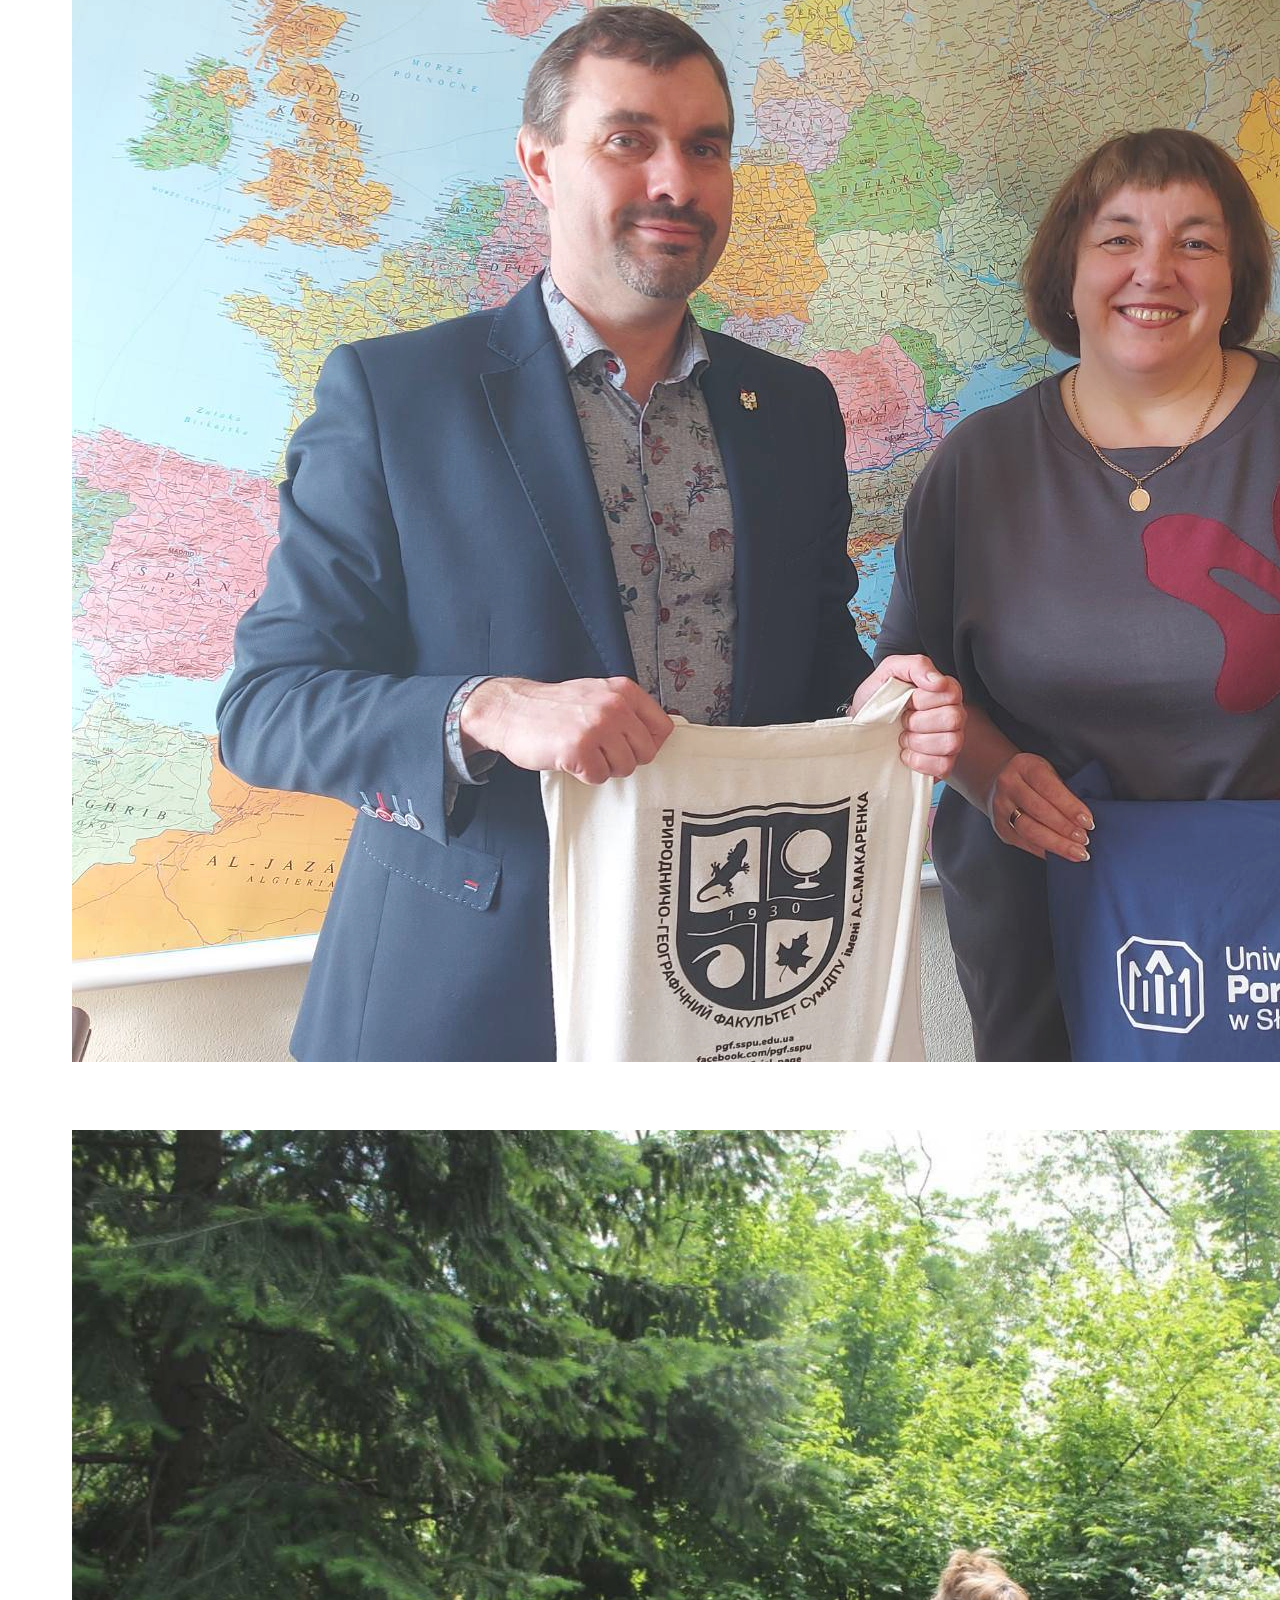
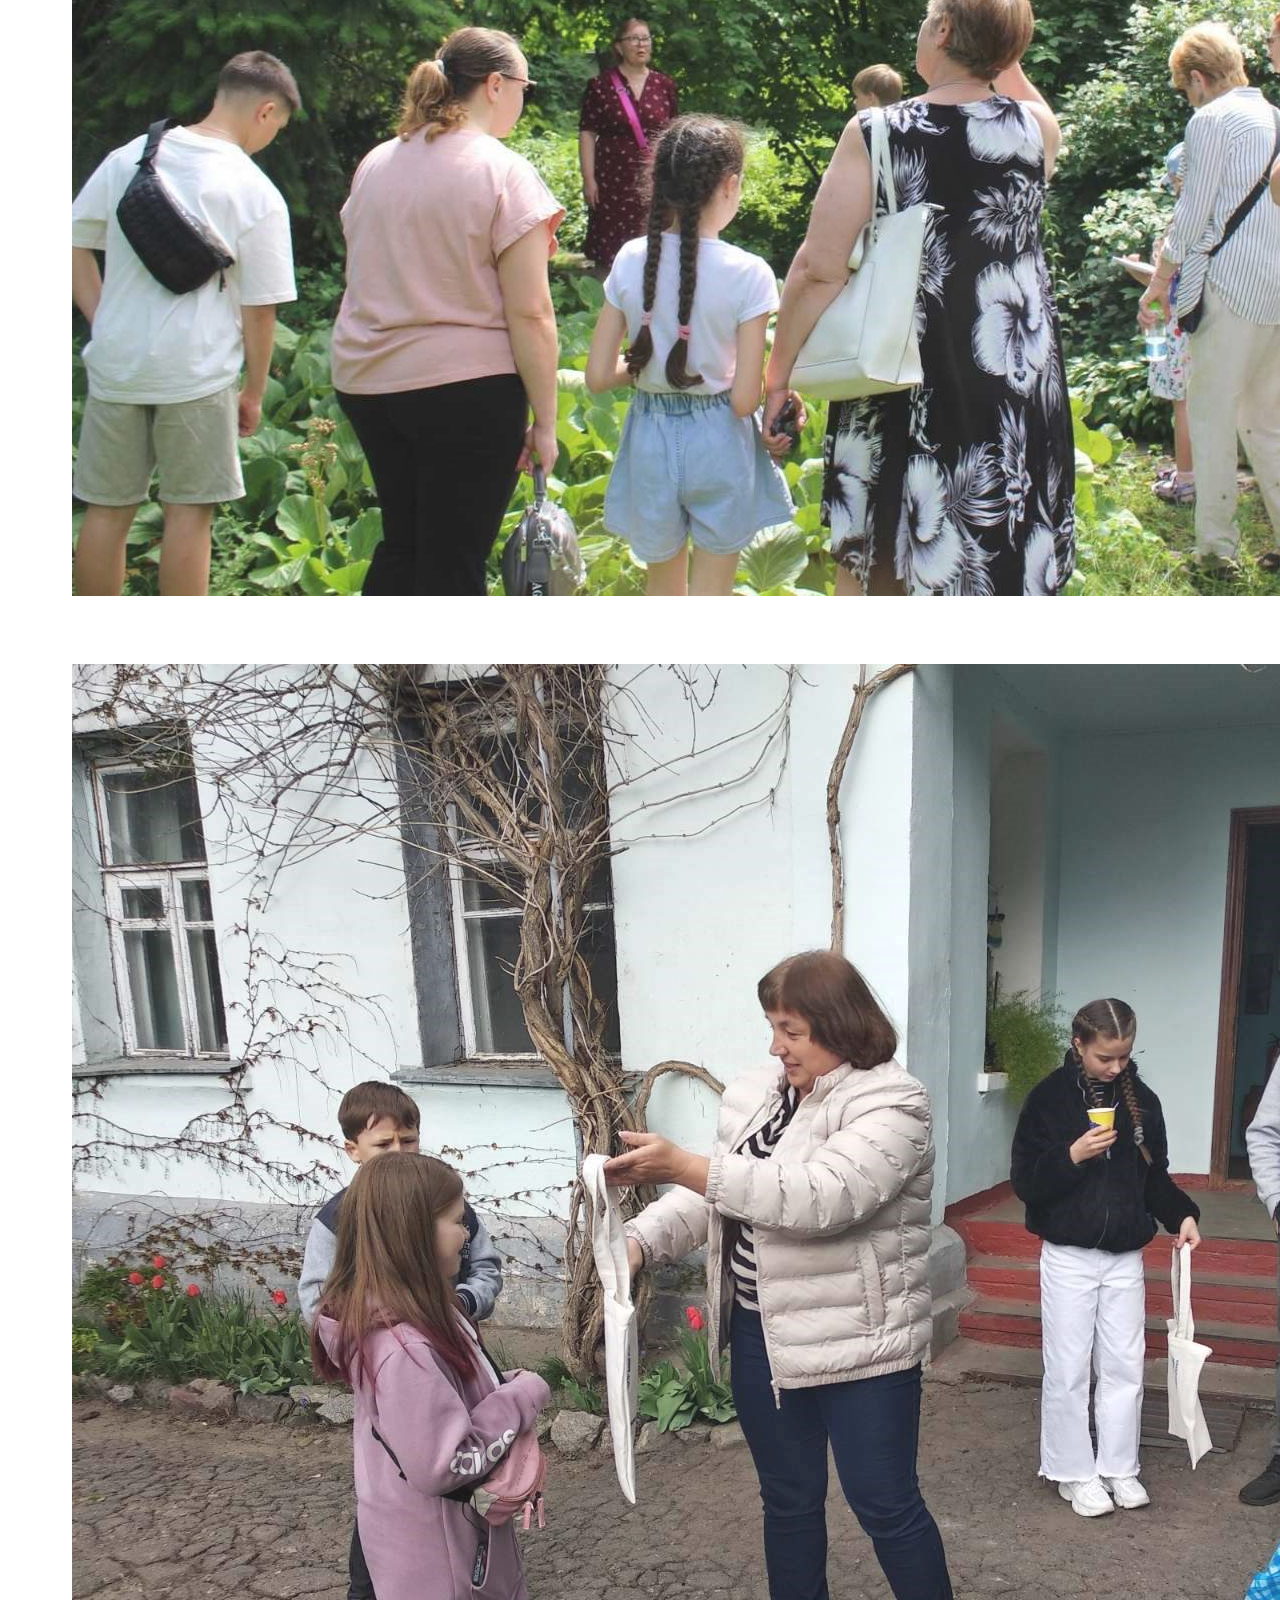
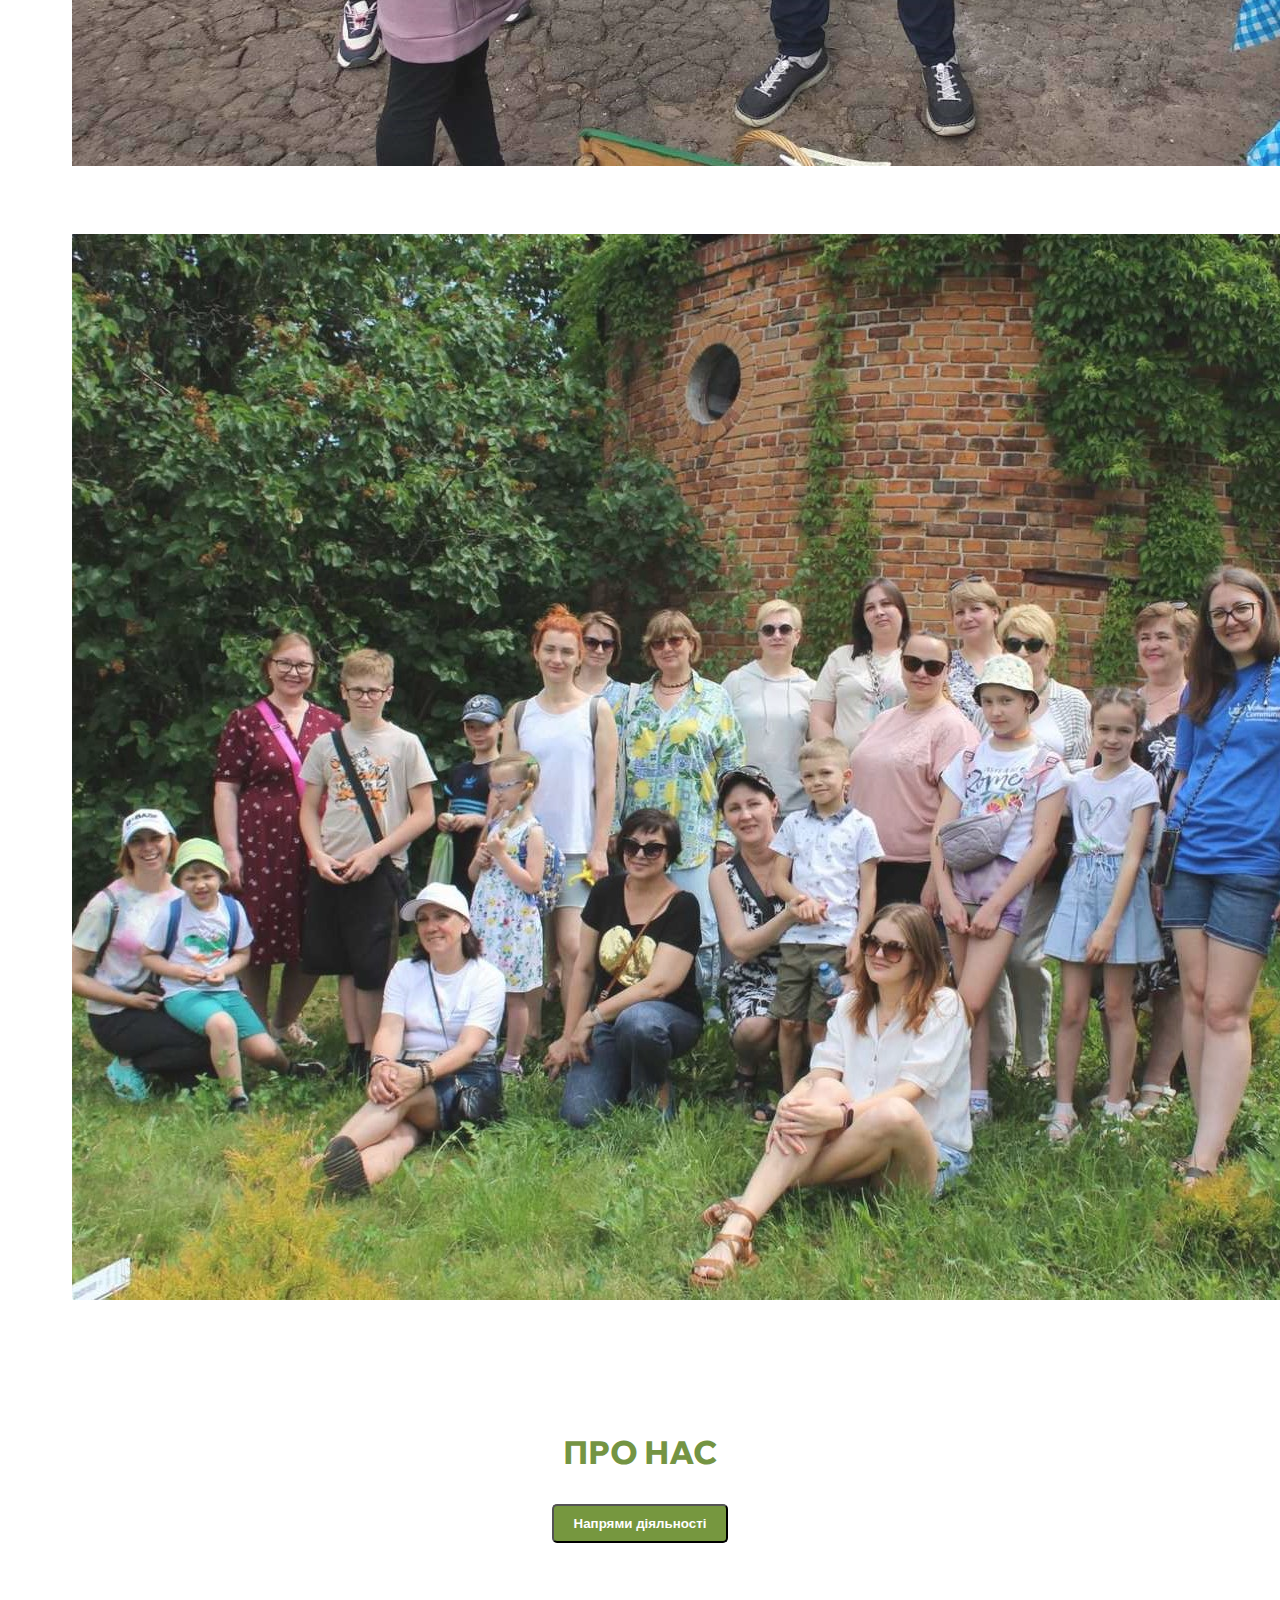
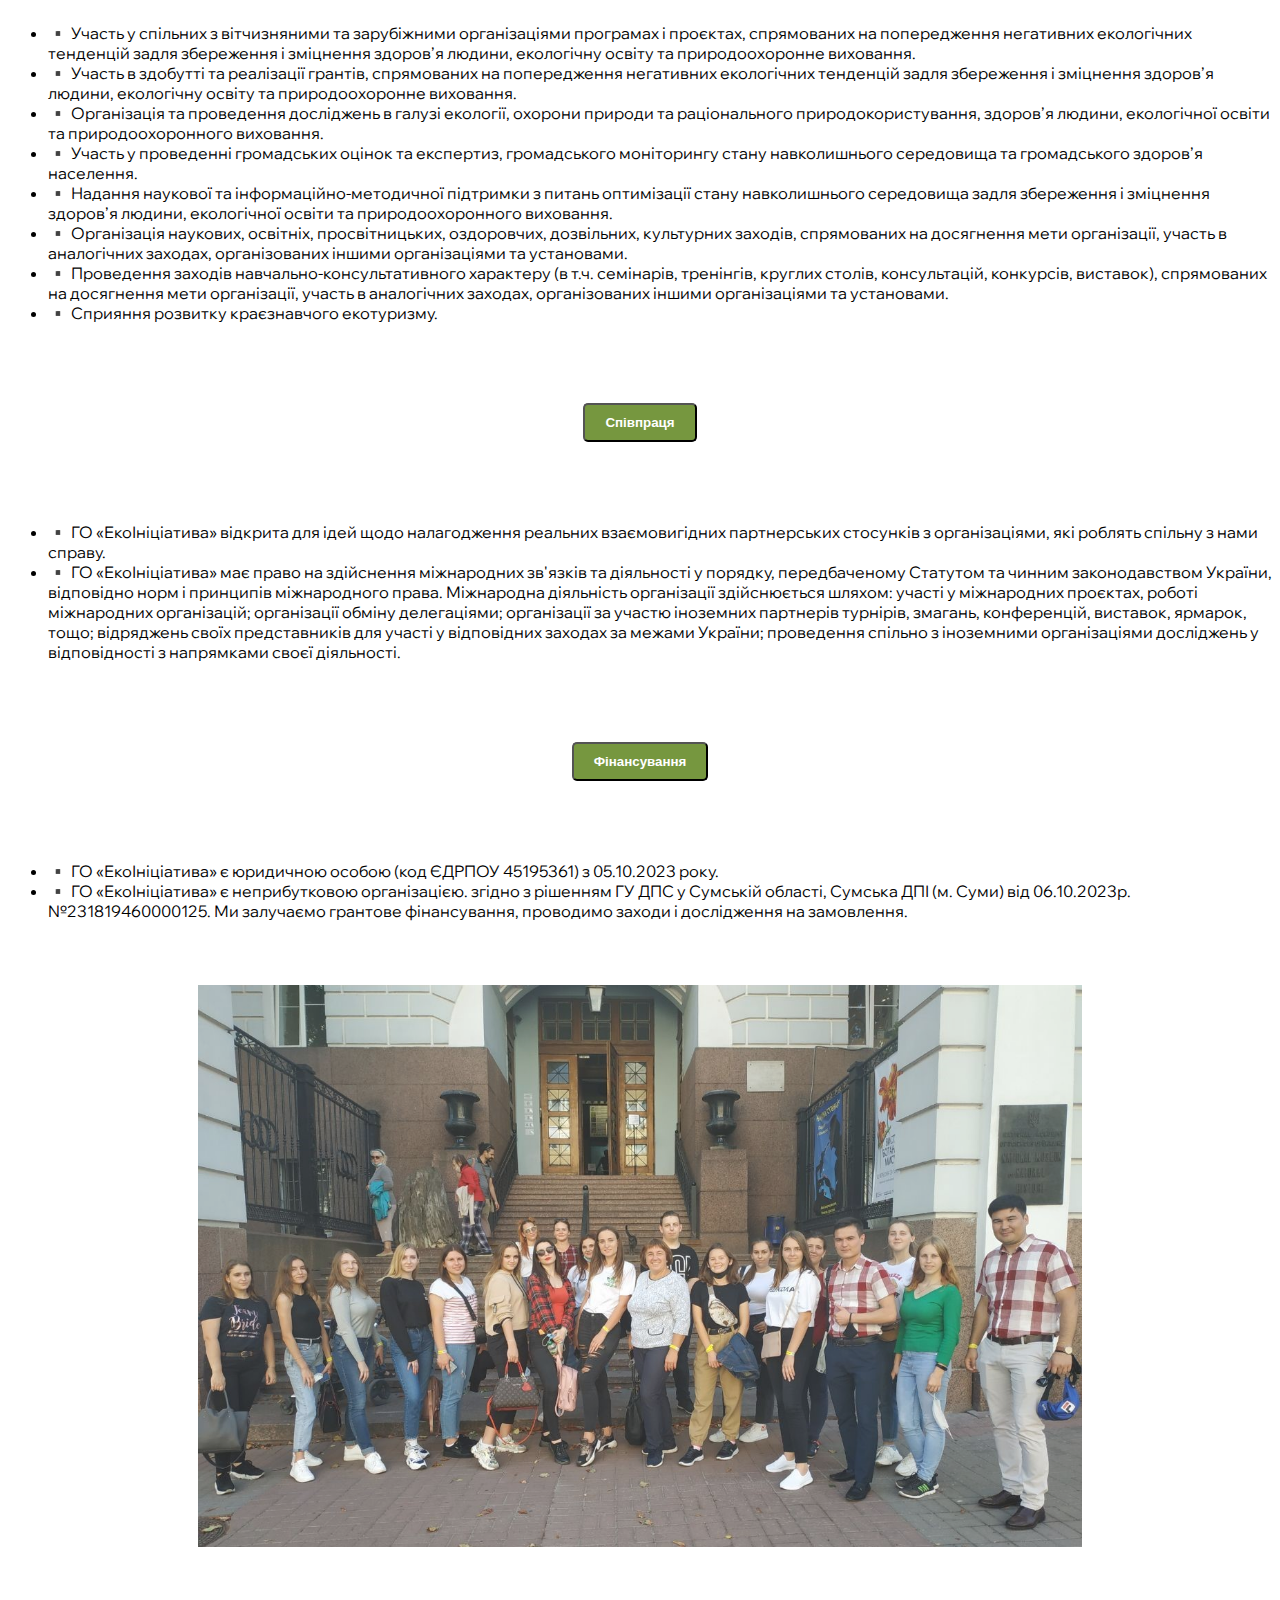
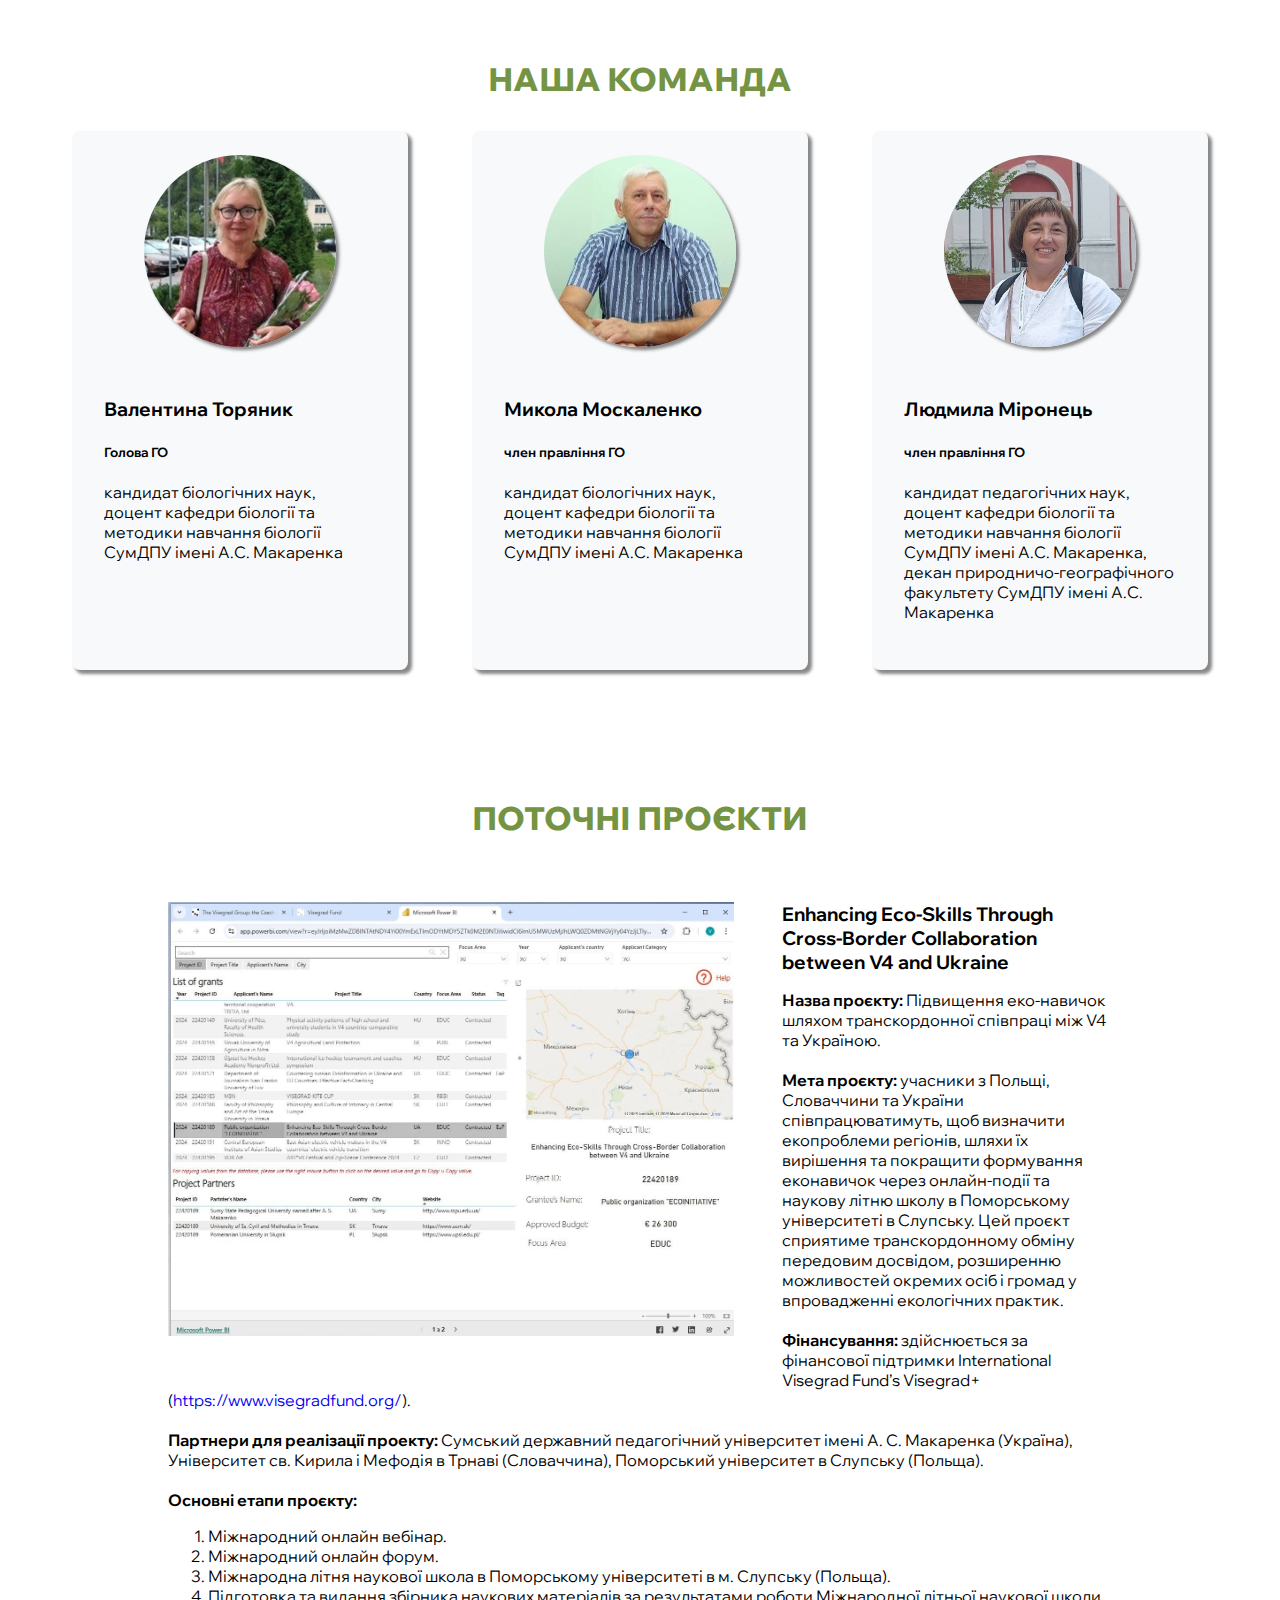
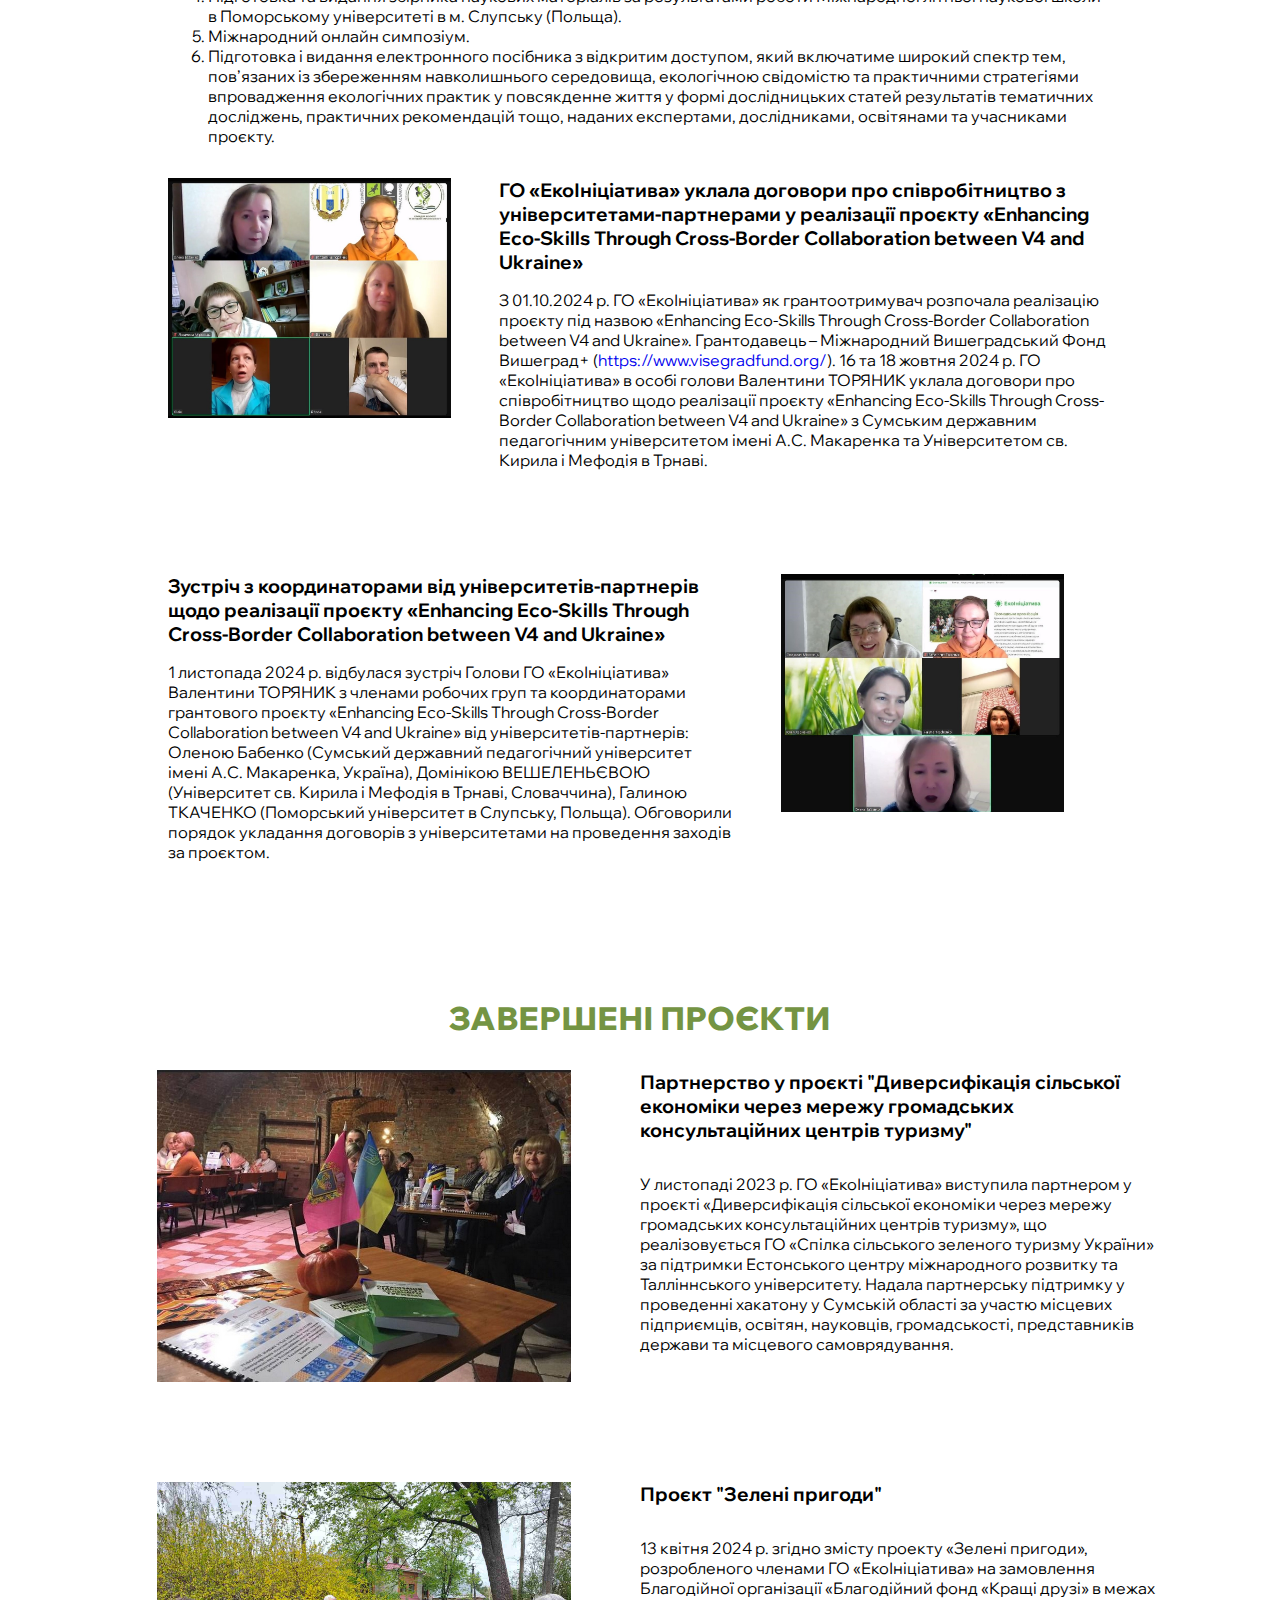
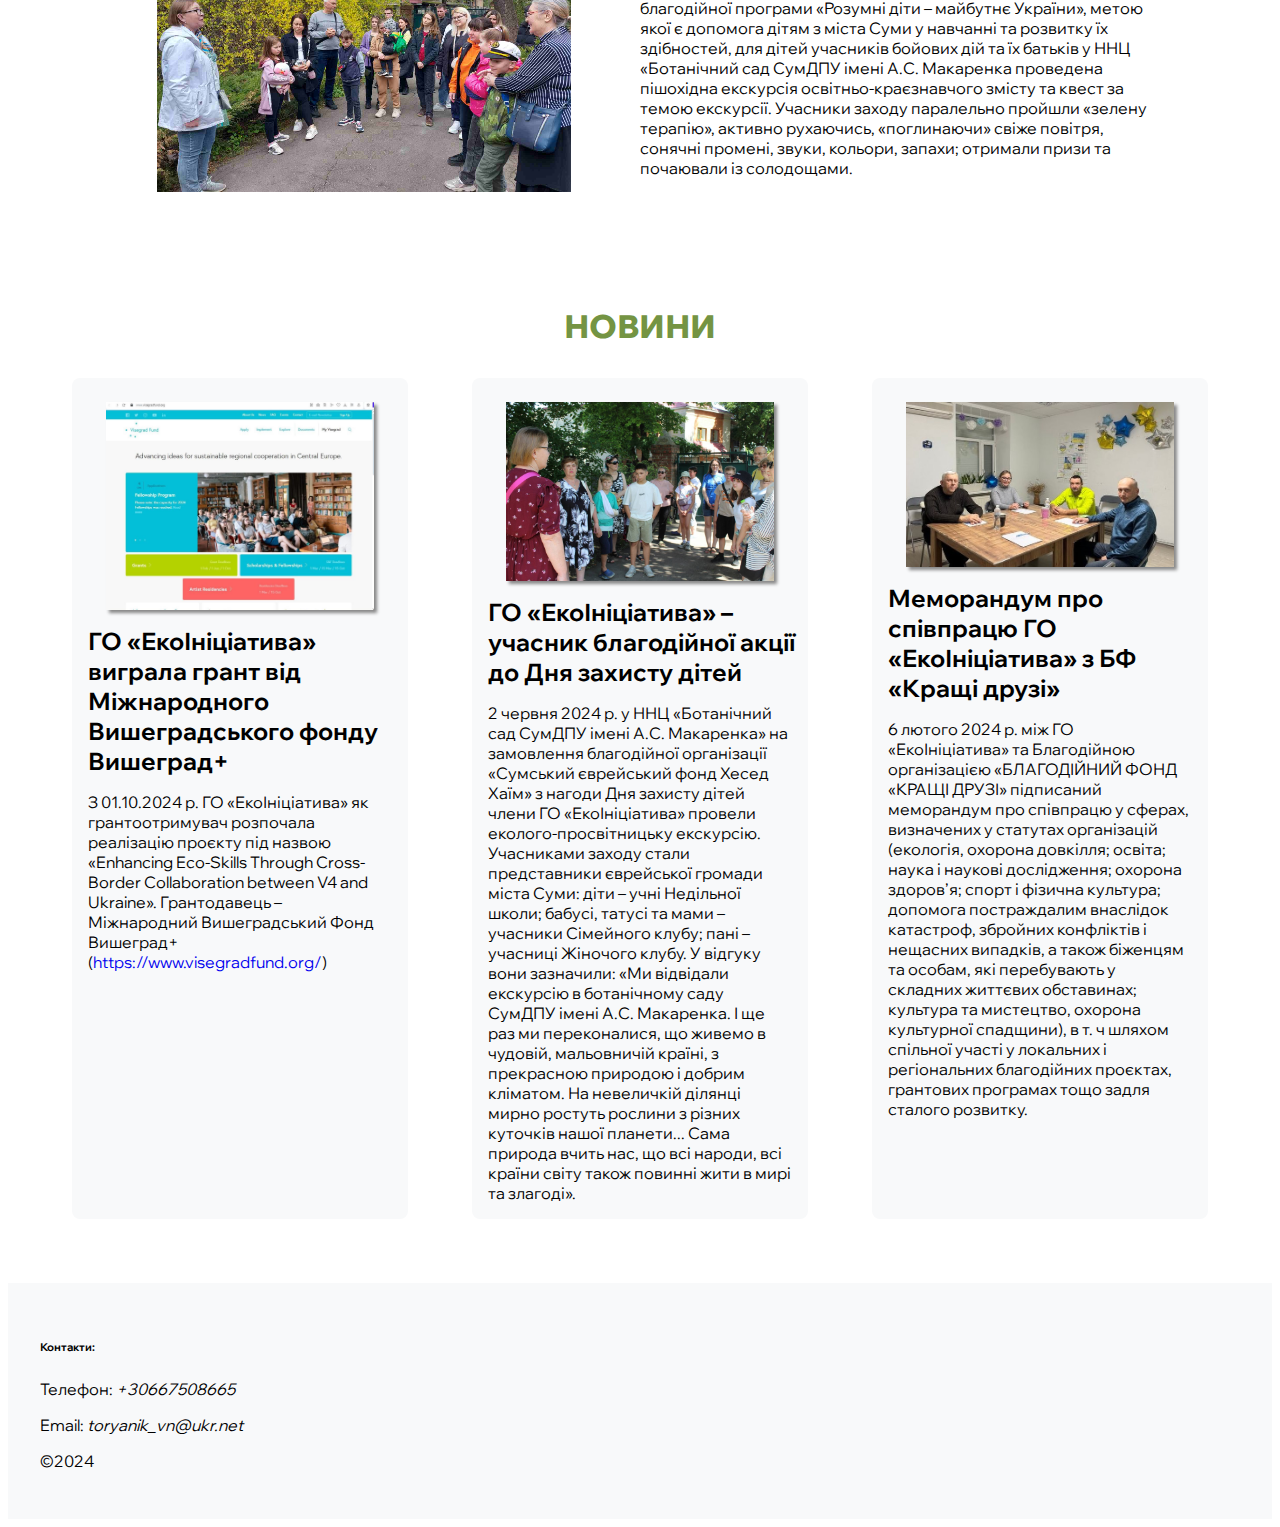
==== commit cb53c4c2: "поточні проєкти" ====
--- a/index.html
+++ b/index.html
@@ -65,7 +65,7 @@
               >Про нас</a
             >
             <a class="nav-link" href="#team">Наша команда</a>
-            <a class="nav-link" href="#projects">Діяльність</a>
+            <a class="nav-link" href="#projects">Проєкти</a>
 
             <a class="nav-link" href="#news">Новини</a>
             <a class="nav-link" href="#contacts">Контакти</a>
@@ -398,12 +398,13 @@
       З 01.10.2024 р. ГО «ЕкоІніціатива» як грантоотримувач розпочала реалізацію
       проєкту під назвою «Enhancing Eco-Skills Through Cross-Border
       Collaboration between V4 and Ukraine». Грантодавець – Міжнародний
-      Вишеградський Фонд Вишеград+ (https://www.visegradfund.org/). 16 та 18
-      жовтня 2024 р. ГО «ЕкоІніціатива» в особі голови Валентини ТОРЯНИК уклала
-      договори про співробітництво щодо реалізації проєкту «Enhancing Eco-Skills
-      Through Cross-Border Collaboration between V4 and Ukraine» з Сумським
-      державним педагогічним університетом імені А.С. Макаренка та Університетом
-      св. Кирила і Мефодія в Трнаві.
+      Вишеградський Фонд Вишеград+ (<a href="https://www.visegradfund.org/"
+        >https://www.visegradfund.org/</a
+      >). 16 та 18 жовтня 2024 р. ГО «ЕкоІніціатива» в особі голови Валентини
+      ТОРЯНИК уклала договори про співробітництво щодо реалізації проєкту
+      «Enhancing Eco-Skills Through Cross-Border Collaboration between V4 and
+      Ukraine» з Сумським державним педагогічним університетом імені А.С.
+      Макаренка та Університетом св. Кирила і Мефодія в Трнаві.
     </div>
     <br />
     <br />
@@ -422,18 +423,19 @@
         V4 and Ukraine»
       </div>
 
-      З 01.10.2024 р. ГО «ЕкоІніціатива» як грантоотримувач розпочала реалізацію
-      проєкту під назвою «Enhancing Eco-Skills Through Cross-Border
-      Collaboration between V4 and Ukraine». Грантодавець – Міжнародний
-      Вишеградський Фонд Вишеград+ (https://www.visegradfund.org/). 16 та 18
-      жовтня 2024 р. ГО «ЕкоІніціатива» в особі голови Валентини ТОРЯНИК уклала
-      договори про співробітництво щодо реалізації проєкту «Enhancing Eco-Skills
-      Through Cross-Border Collaboration between V4 and Ukraine» з Сумським
-      державним педагогічним університетом імені А.С. Макаренка та Університетом
-      св. Кирила і Мефодія в Трнаві.
-    </div>
-
-    <div class="pro-go" id="projects"><strong>ЗАВЕРШЕНІ ПРОЄКТИ</strong></div>
+      1 листопада 2024 р. відбулася зустріч Голови ГО «ЕкоІніціатива» Валентини
+      ТОРЯНИК з членами робочих груп та координаторами грантового проєкту
+      «Enhancing Eco-Skills Through Cross-Border Collaboration between V4 and
+      Ukraine» від університетів-партнерів: Оленою Бабенко (Сумський державний
+      педагогічний університет імені А.С. Макаренка, Україна), Домінікою
+      ВЕШЕЛЕНЬЄВОЮ (Університет св. Кирила і Мефодія в Трнаві, Словаччина),
+      Галиною ТКАЧЕНКО (Поморський університет в Слупську, Польща). Обговорили
+      порядок укладання договорів з університетами на проведення заходів за
+      проєктом.
+    </div>
+    <br />
+    <br />
+    <div class="pro-go"><strong>ЗАВЕРШЕНІ ПРОЄКТИ</strong></div>
     <div class="project-container">
       <div><img src="images/tourism.jpg" alt="" class="project-image" /></div>
       <div class="project-text">
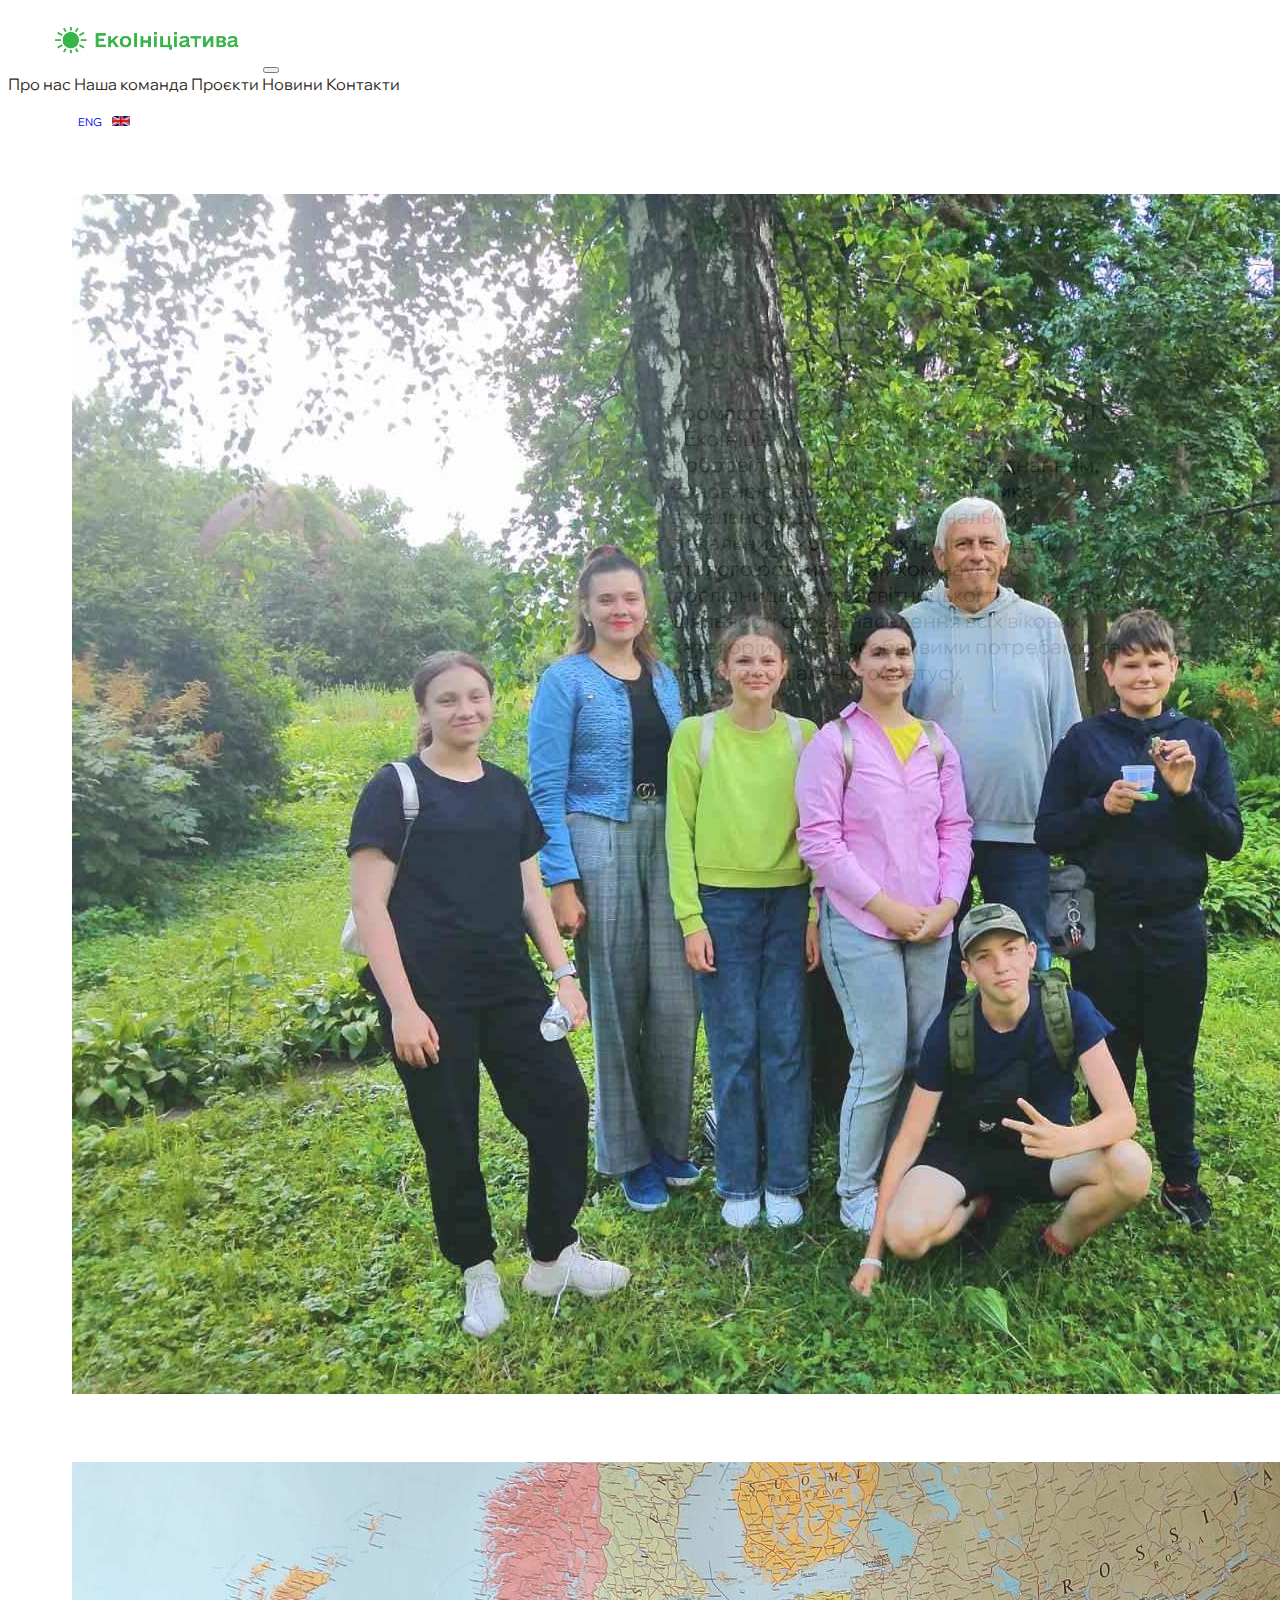
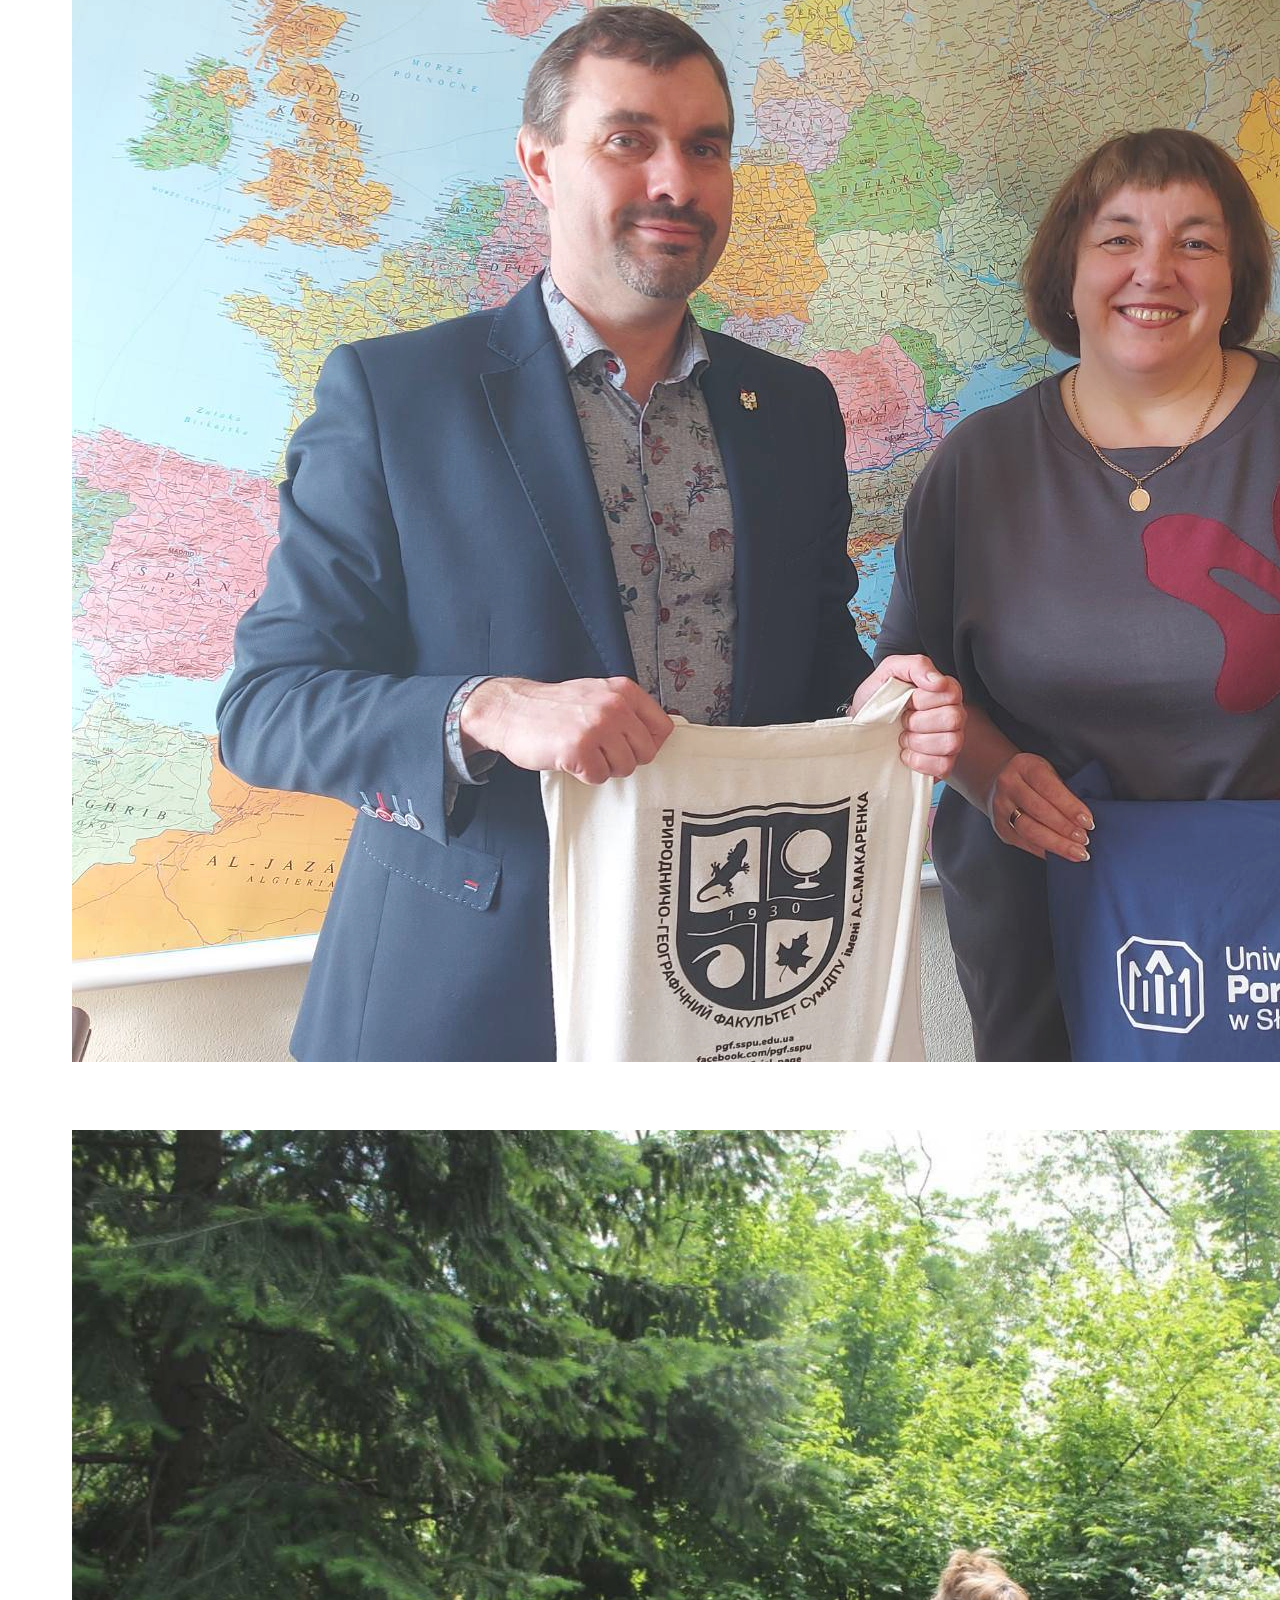
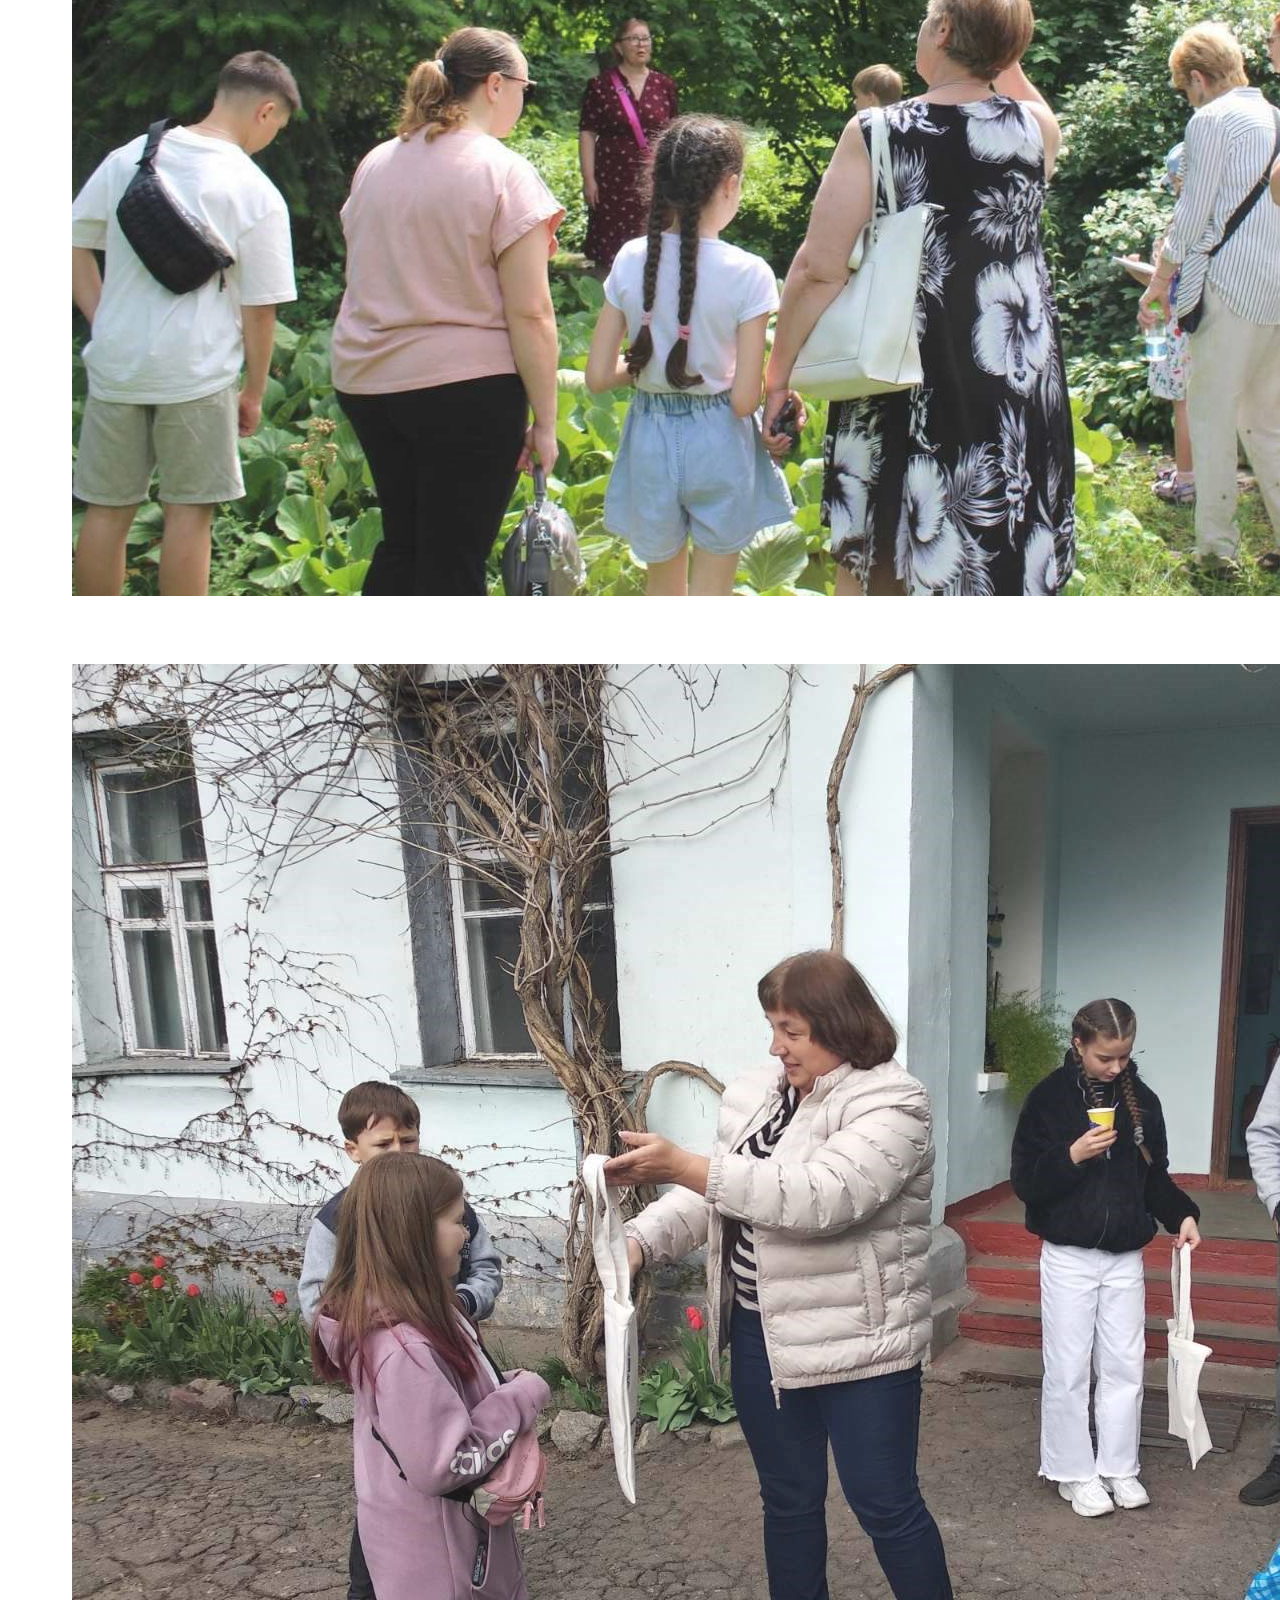
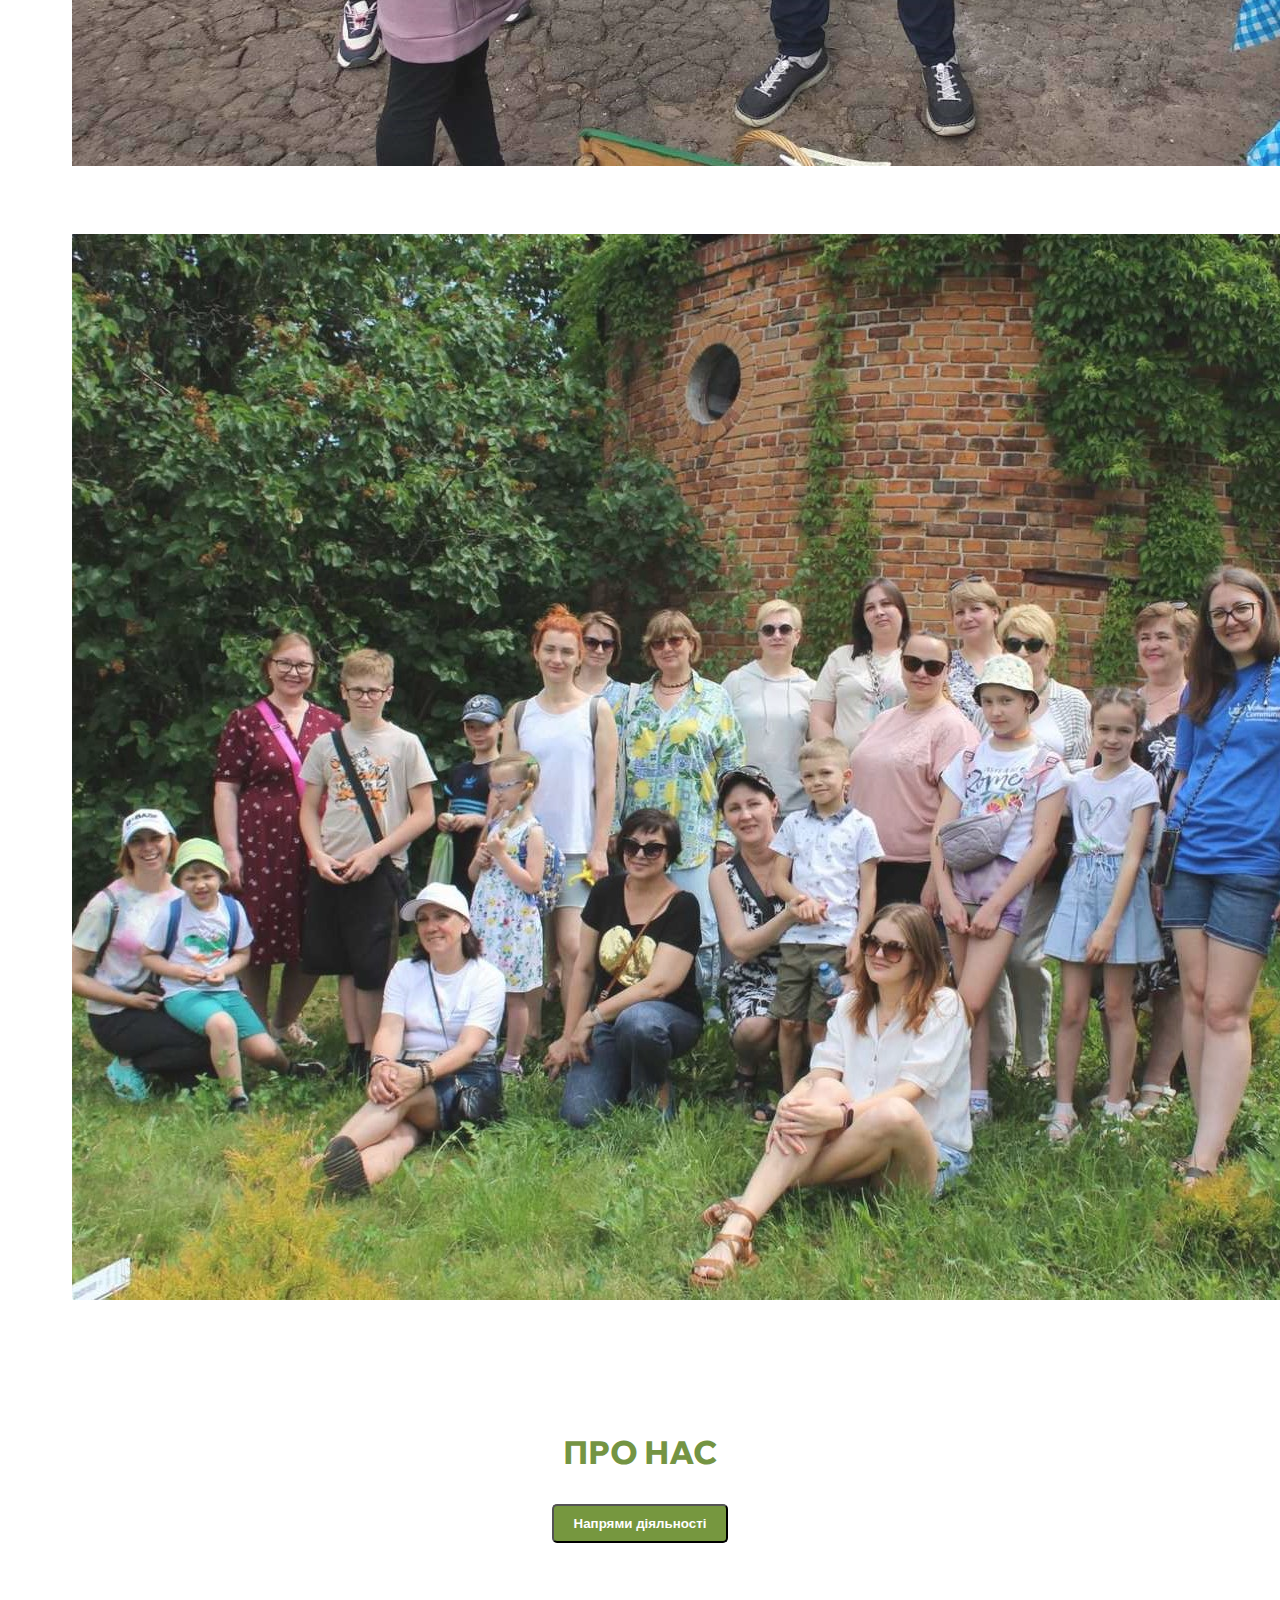
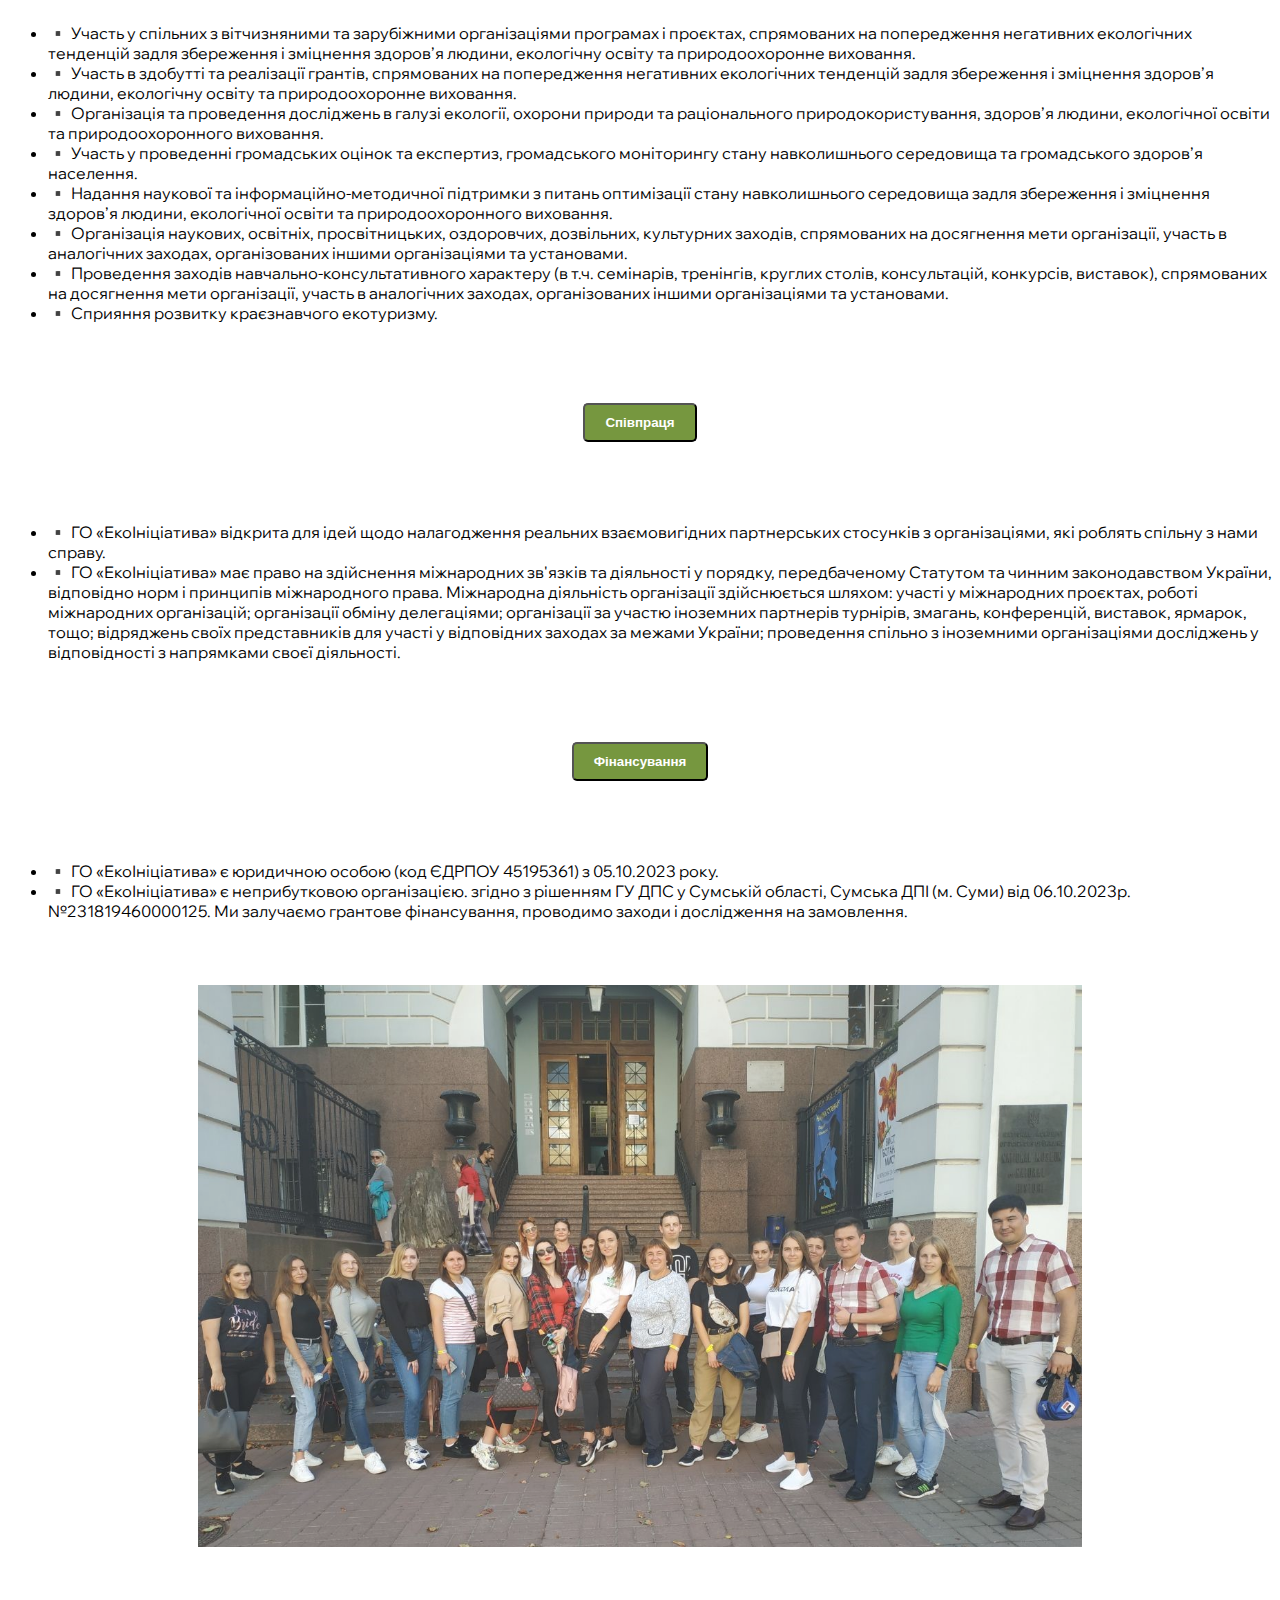
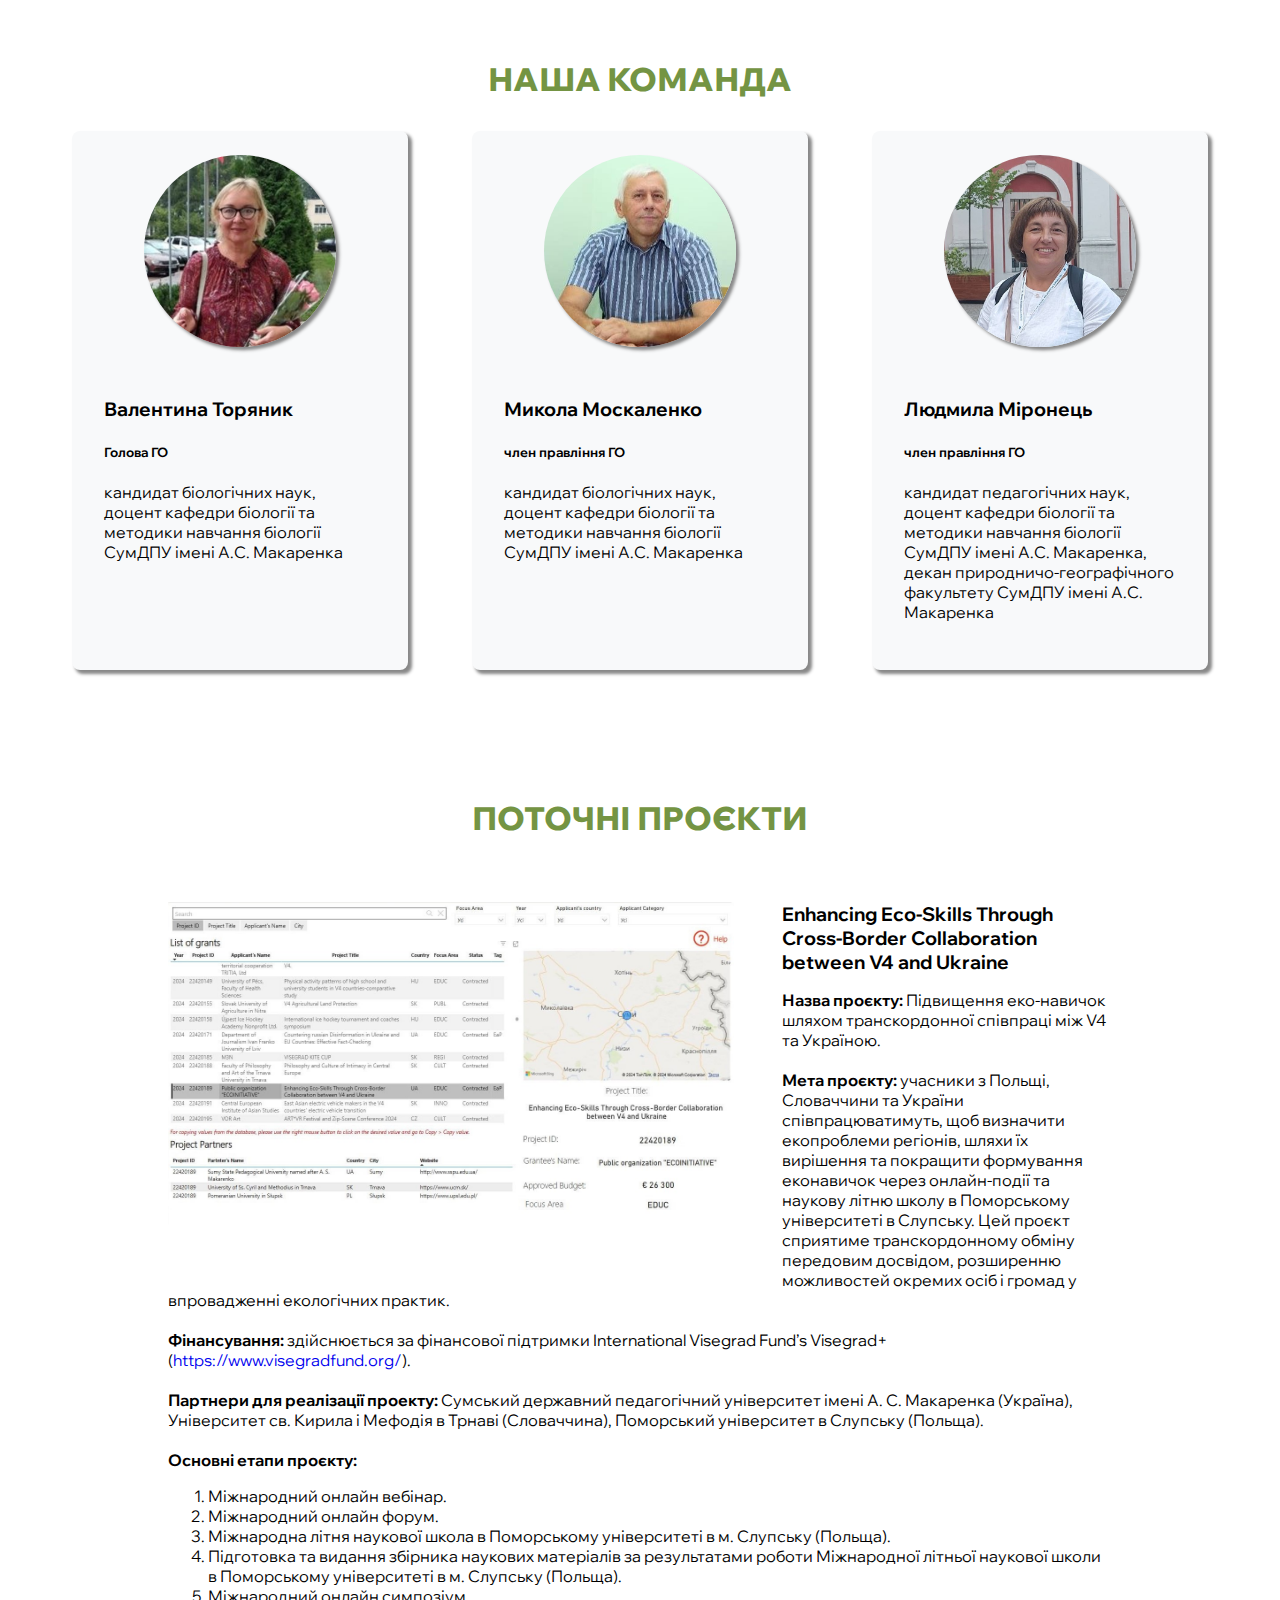
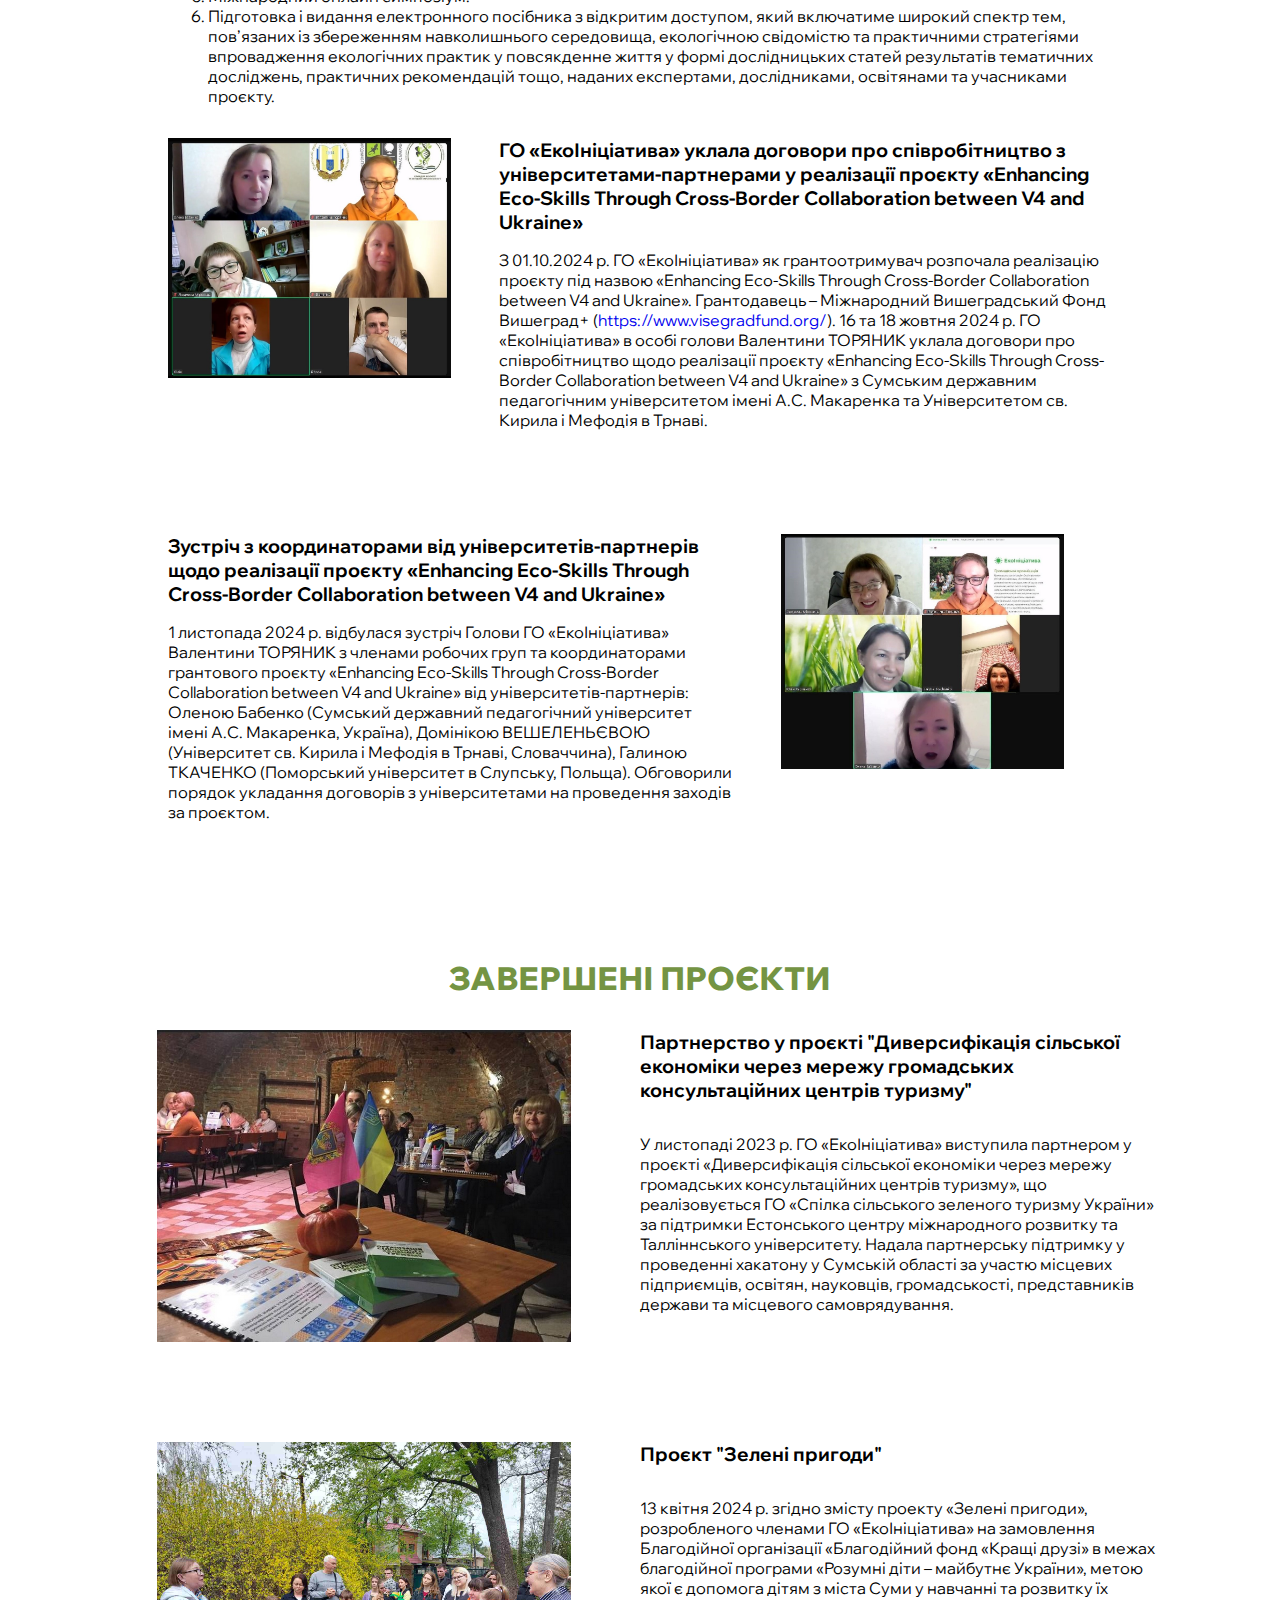
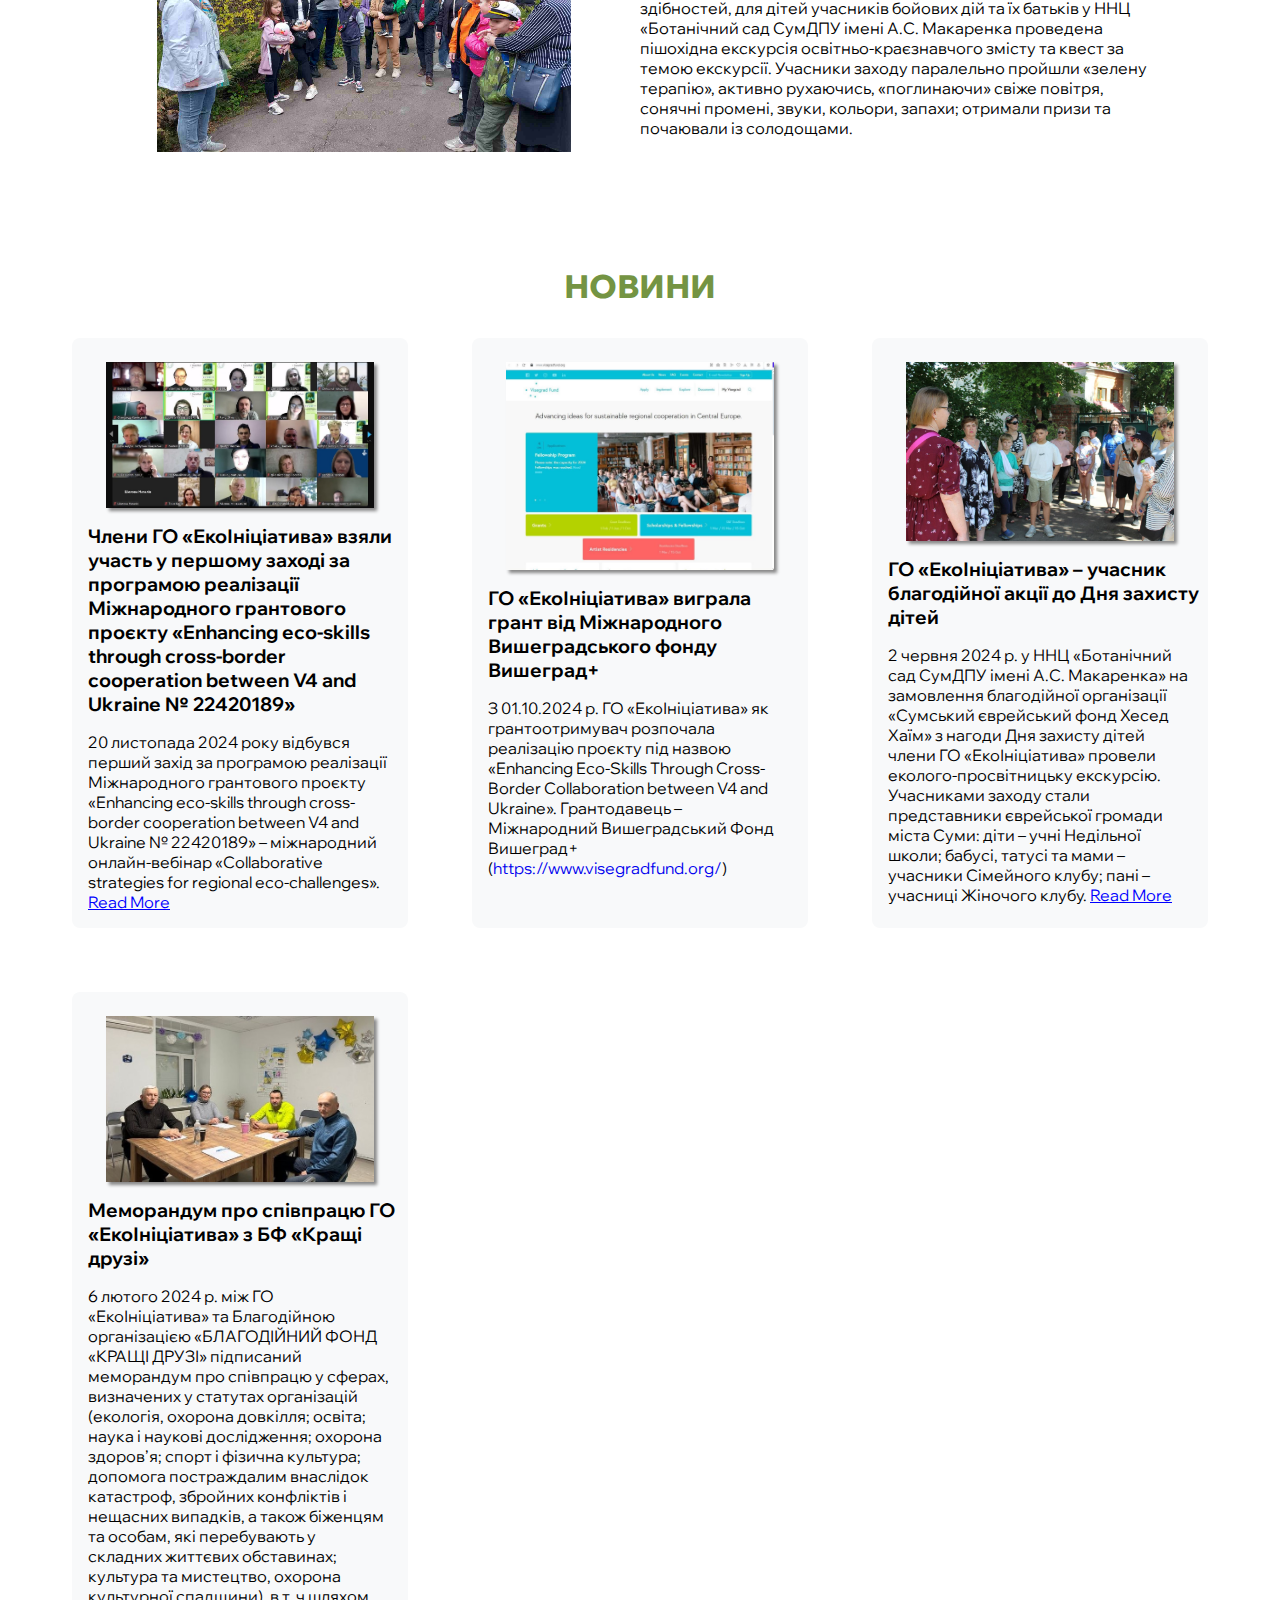
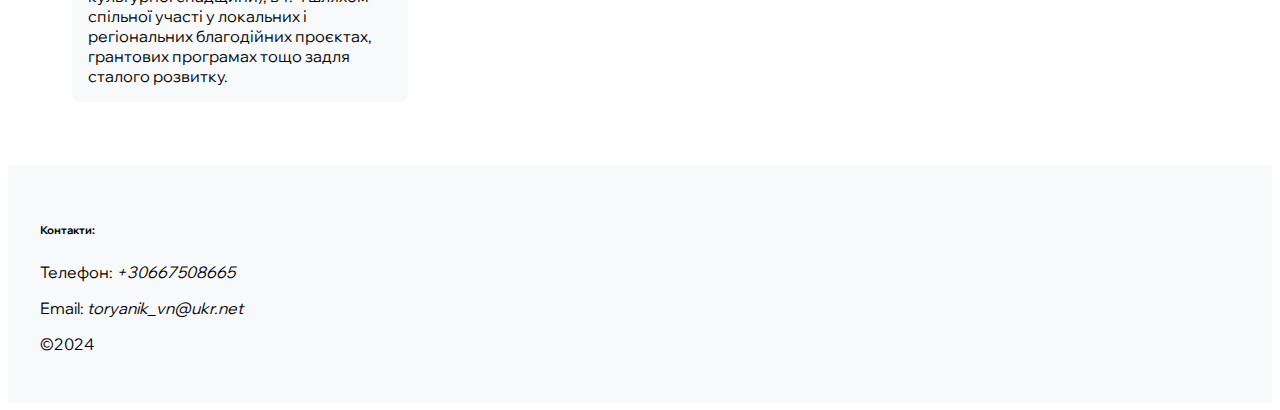
==== commit b4bdd4e5: "Ukr news" ====
--- a/index.html
+++ b/index.html
@@ -480,6 +480,68 @@
     </div>
     <div class="news-wrapper">
       <div class="news-item-wrapper">
+        <img src="images/eco-skills.jpg" alt="" class="news-image" />
+        <div class="news-text">
+          <div class="news-title">
+            Члени ГО «ЕкоІніціатива» взяли участь у першому заході за програмою
+            реалізації Міжнародного грантового проєкту «Enhancing eco-skills
+            through cross-border cooperation between V4 and Ukraine № 22420189»
+          </div>
+          <div class="news-text">
+            20 листопада 2024 року відбувся перший захід за програмою реалізації
+            Міжнародного грантового проєкту «Enhancing eco-skills through
+            cross-border cooperation between V4 and Ukraine № 22420189» –
+            міжнародний онлайн-вебінар «Collaborative strategies for regional
+            eco-challenges».
+
+            <div class="hidden">
+              <p>
+                Захід об’єднав 186 учасників з України, Польщі та Словаччини у
+                спільноту, зацікавлену у розв’язанні глобальних і регіональних
+                екологічних викликів своїх країн шляхом ініціатив сталого
+                розвитку та транскордонної співпраці. Експерти з довкілля з
+                трьох європейських країн презентували свої останні дослідження
+                щодо наслідків забруднення навколишнього середовища та змін
+                клімату для тваринного світу, екологічного стану річок, процесів
+                трансформації екосистем алохтонними видами, інноваційних
+                екологічних розробок з використання мікроорганізмів для очищення
+                та відновлення довкілля, біоконверсії відходів задля зеленої
+                трансформації європейських країн та досягнення кліматичної
+                нейтральності в довгостроковій перспективі. Учасники
+                онлайн-вебінару активно обговорювали питання з експертами та
+                ділилися власним досвідом і своїми знаннями щодо успішних
+                дослідницьких екологічних ініціатив і методологій. З програмою
+                онлайн-вебінару можна ознайомитися тут:
+                <br />
+                <i>
+                  <a
+                    href=" https://docs.google.com/document/d/18WZHOFOE5lO_6_cqoPST0mUOmtRk1l9H/edit"
+                  >
+                    Програма</a
+                  ></i
+                >
+
+                <br />
+                Проєкт втілюється Сумським державним педагогічним університетом
+                імені А.С. Макаренка (Україна), Поморським університетом у
+                Слупську (Польща), Університетом св. Кирила і Мефодія у Трнаві
+                (Словаччина) (
+                <a href="https://sspu.edu.ua/holovna-visegrad"
+                  >https://sspu.edu.ua/holovna-visegrad</a
+                >) за фінансової підтримки International Visegrad Fund’s
+                Visegrad+ (
+                <a href=" https://www.visegradfund.org/">
+                  https://www.visegradfund.org/</a
+                >).
+              </p>
+            </div>
+            <span class="read-more-button" onclick="toggleContent(this)"
+              >Read More</span
+            >
+          </div>
+        </div>
+      </div>
+      <div class="news-item-wrapper">
         <img src="images/visegrad.jpg" alt="" class="news-image" />
         <div class="news-text">
           <div class="news-title">
@@ -511,13 +573,20 @@
             провели еколого-просвітницьку екскурсію. Учасниками заходу стали
             представники єврейської громади міста Суми: діти – учні Недільної
             школи; бабусі, татусі та мами – учасники Сімейного клубу; пані –
-            учасниці Жіночого клубу. У відгуку вони зазначили: «Ми відвідали
-            екскурсію в ботанічному саду СумДПУ імені А.С. Макаренка. І ще раз
-            ми переконалися, що живемо в чудовій, мальовничій країні, з
-            прекрасною природою і добрим кліматом. На невеличкій ділянці мирно
-            ростуть рослини з різних куточків нашої планети... Сама природа
-            вчить нас, що всі народи, всі країни світу також повинні жити в мирі
-            та злагоді».
+            учасниці Жіночого клубу.
+            <div class="hidden news-content">
+              <p>
+                У відгуку вони зазначили: «Ми відвідали екскурсію в ботанічному
+                саду СумДПУ імені А.С. Макаренка. І ще раз ми переконалися, що
+                живемо в чудовій, мальовничій країні, з прекрасною природою і
+                добрим кліматом. На невеличкій ділянці мирно ростуть рослини з
+                різних куточків нашої планети... Сама природа вчить нас, що всі
+                народи, всі країни світу також повинні жити в мирі та злагоді».
+              </p>
+            </div>
+            <span class="read-more-button" onclick="toggleContent(this)"
+              >Read More</span
+            >
           </div>
         </div>
       </div>
@@ -554,5 +623,17 @@
         <p><span>©2024</span></p>
       </div>
     </div>
+    <script>
+      function toggleContent(button) {
+        const content = button.previousElementSibling; // Select the sibling <div>
+        if (content.classList.contains("hidden")) {
+          content.classList.remove("hidden");
+          button.textContent = "Read Less";
+        } else {
+          content.classList.add("hidden");
+          button.textContent = "Read More";
+        }
+      }
+    </script>
   </body>
 </html>
--- a/style.css
+++ b/style.css
@@ -103,7 +103,7 @@
 }
 .news-wrapper {
   display: grid;
-  grid-template-columns: repeat(auto-fit, minmax(200px, 1fr));
+  grid-template-columns: repeat(auto-fit, minmax(300px, 1fr));
   grid-gap: 4rem;
   padding: 4rem;
   padding-top: 0;
@@ -126,7 +126,7 @@
 }
 .news-title {
   font-weight: bold;
-  font-size: 1.5rem;
+  font-size: 1.2rem;
   padding-left: 0.5rem;
   padding-bottom: 0.5rem;
   padding-top: 0.5rem;
@@ -170,6 +170,15 @@
 
   padding-bottom: 1rem;
 }
+.hidden {
+  display: none;
+}
+.read-more-button {
+  color: blue;
+  cursor: pointer;
+  text-decoration: underline;
+}
+
 .futter {
   background-color: #f8f9fa;
 }
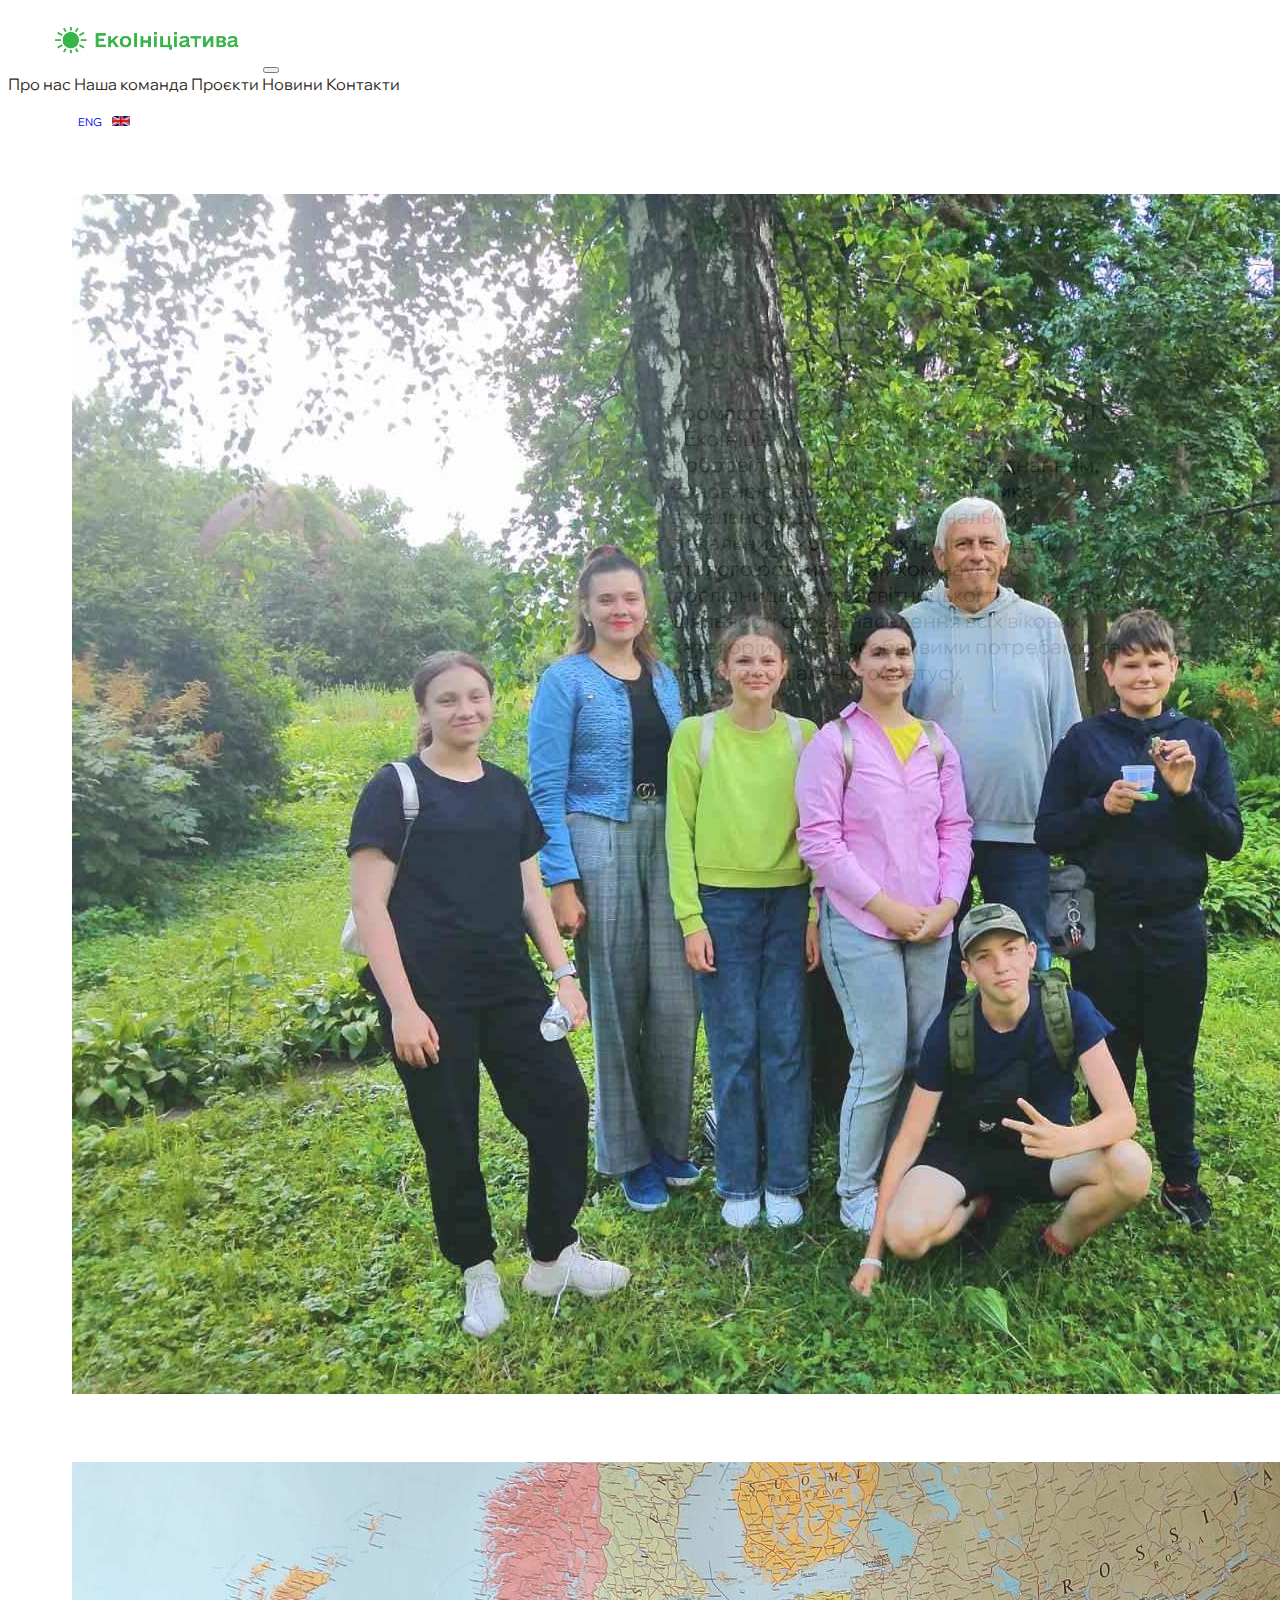
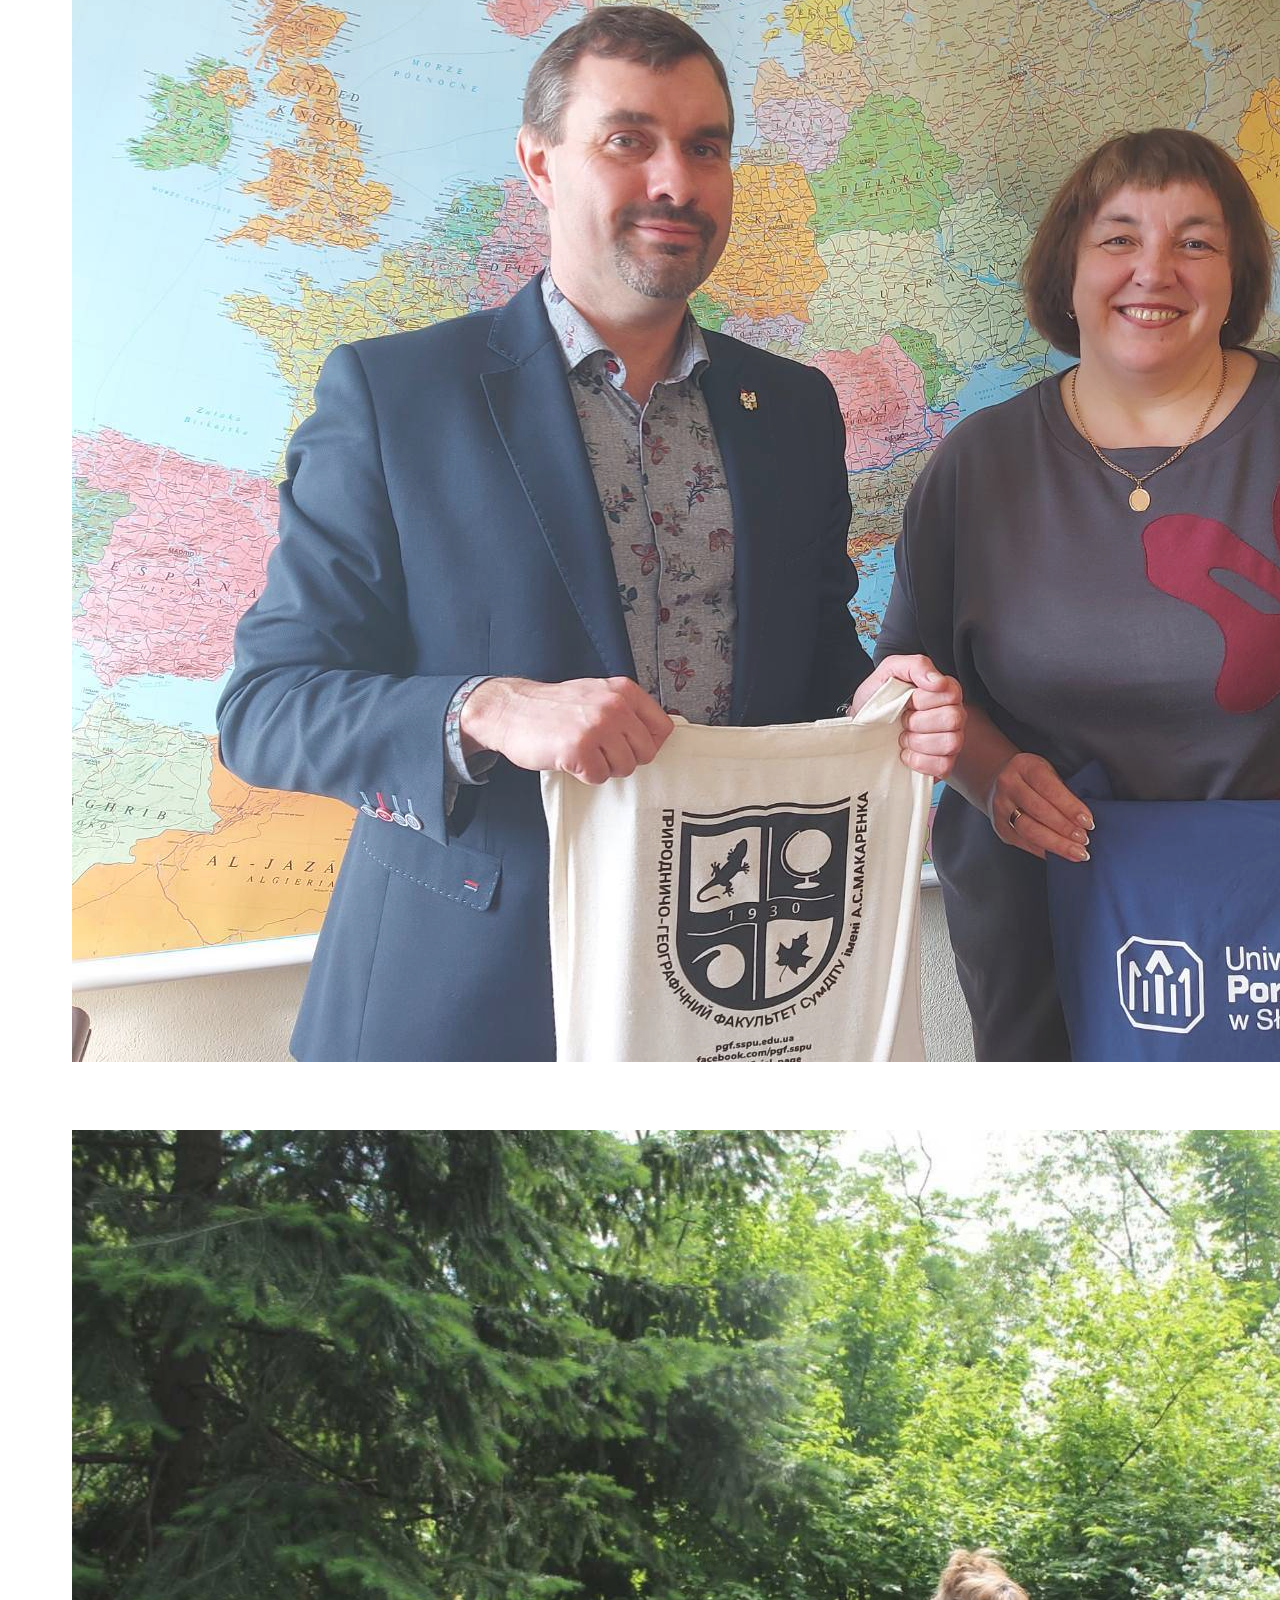
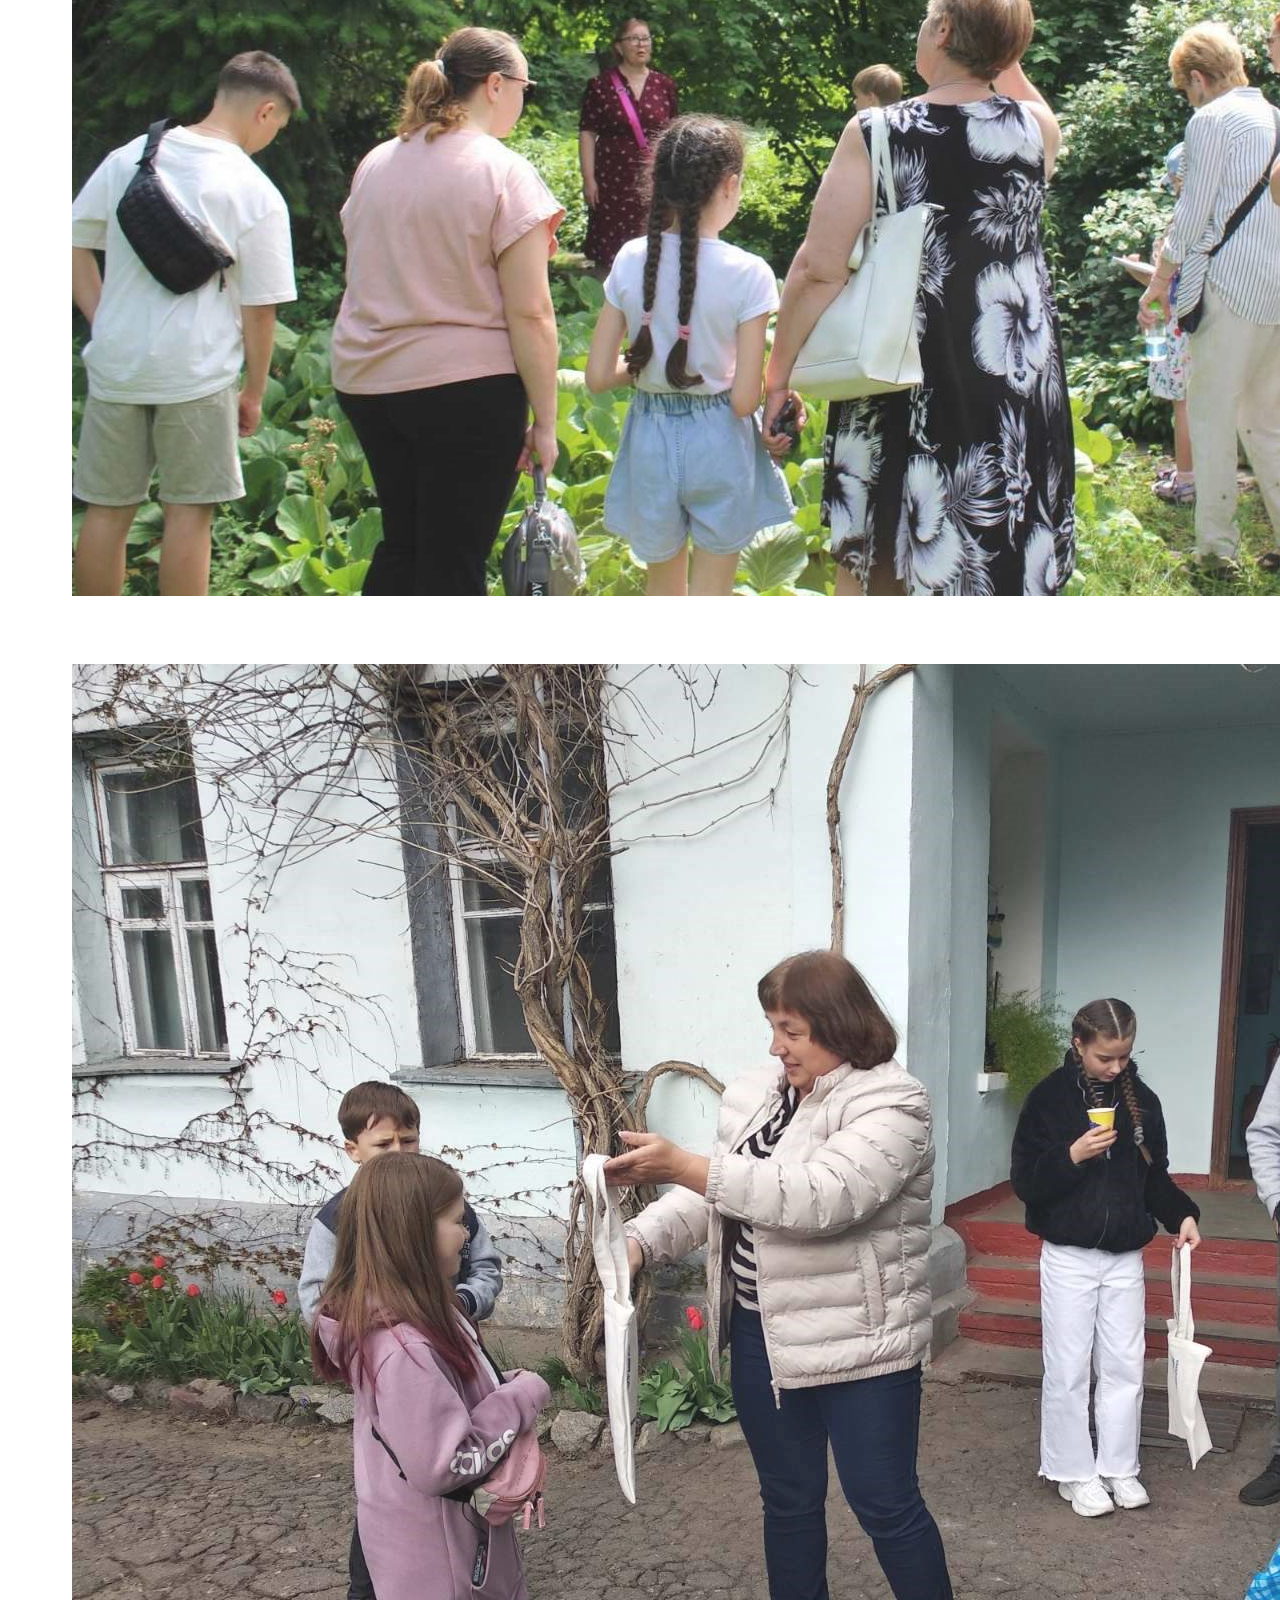
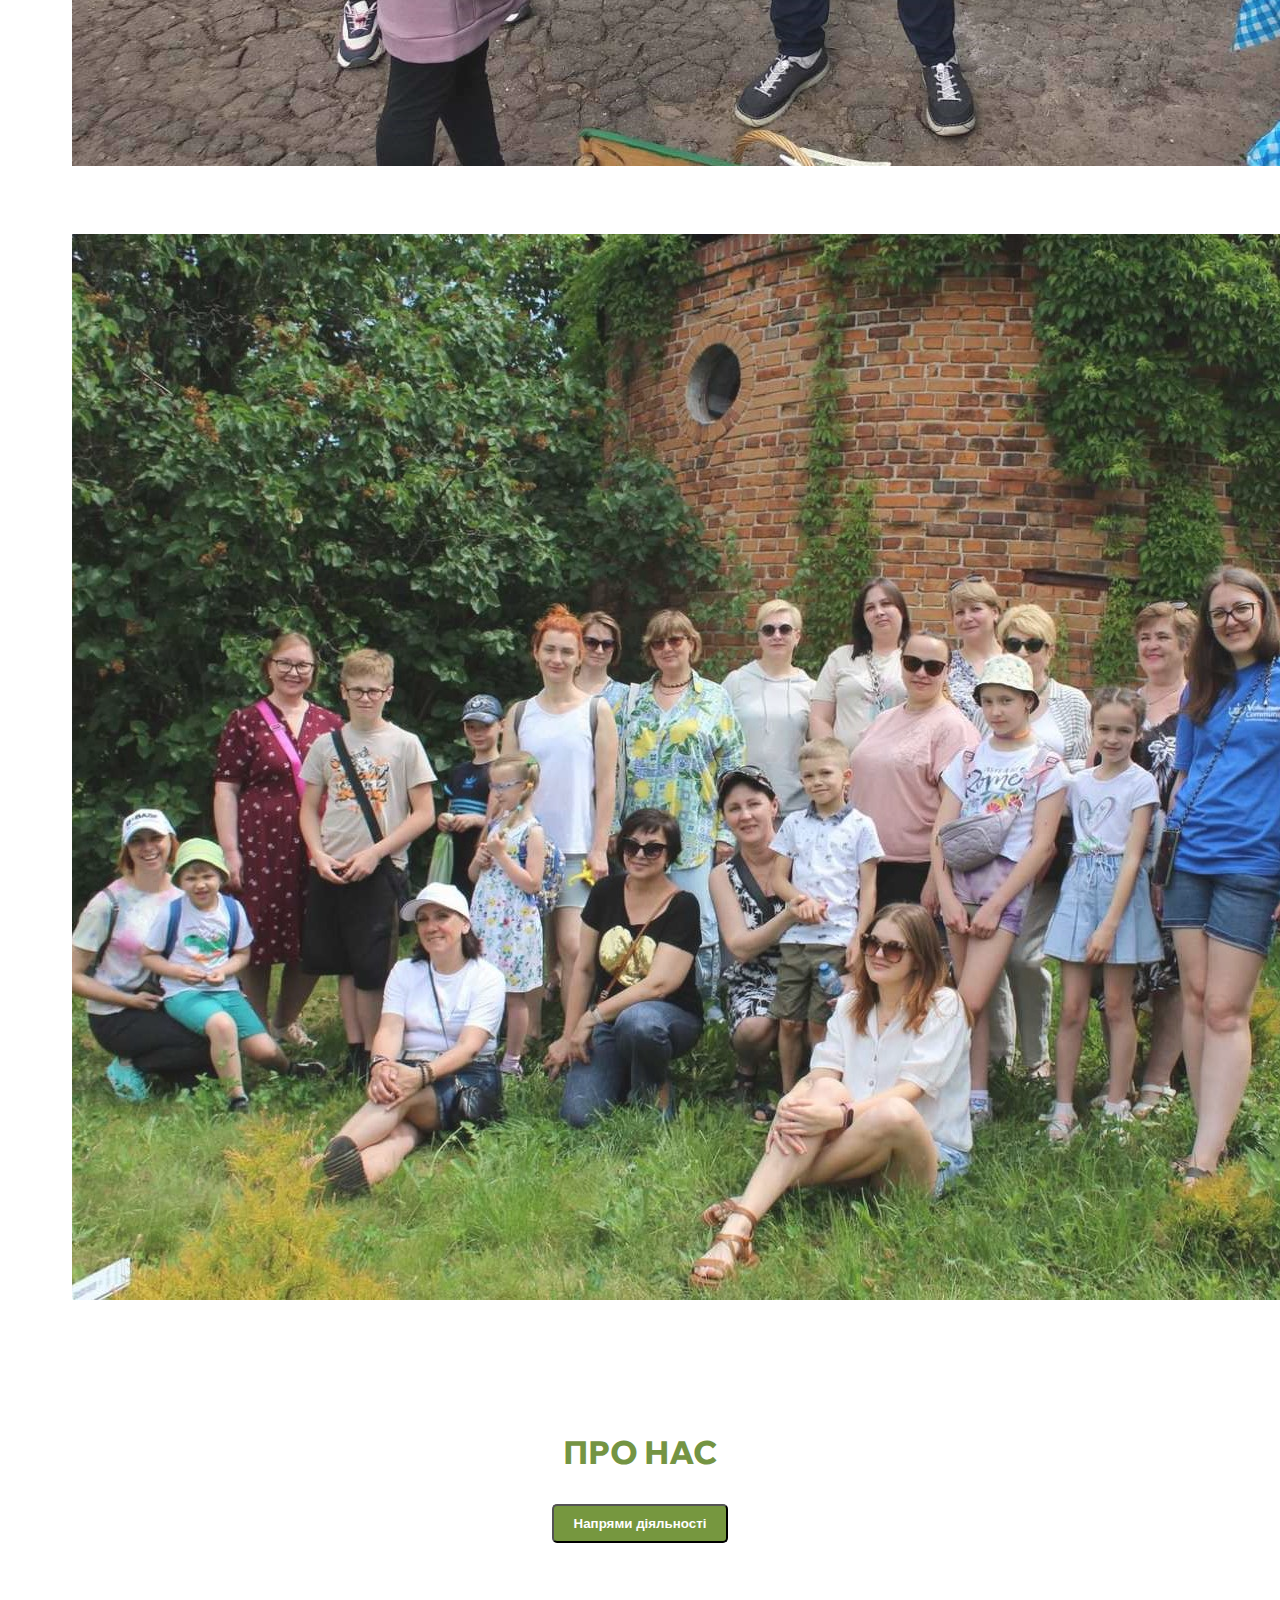
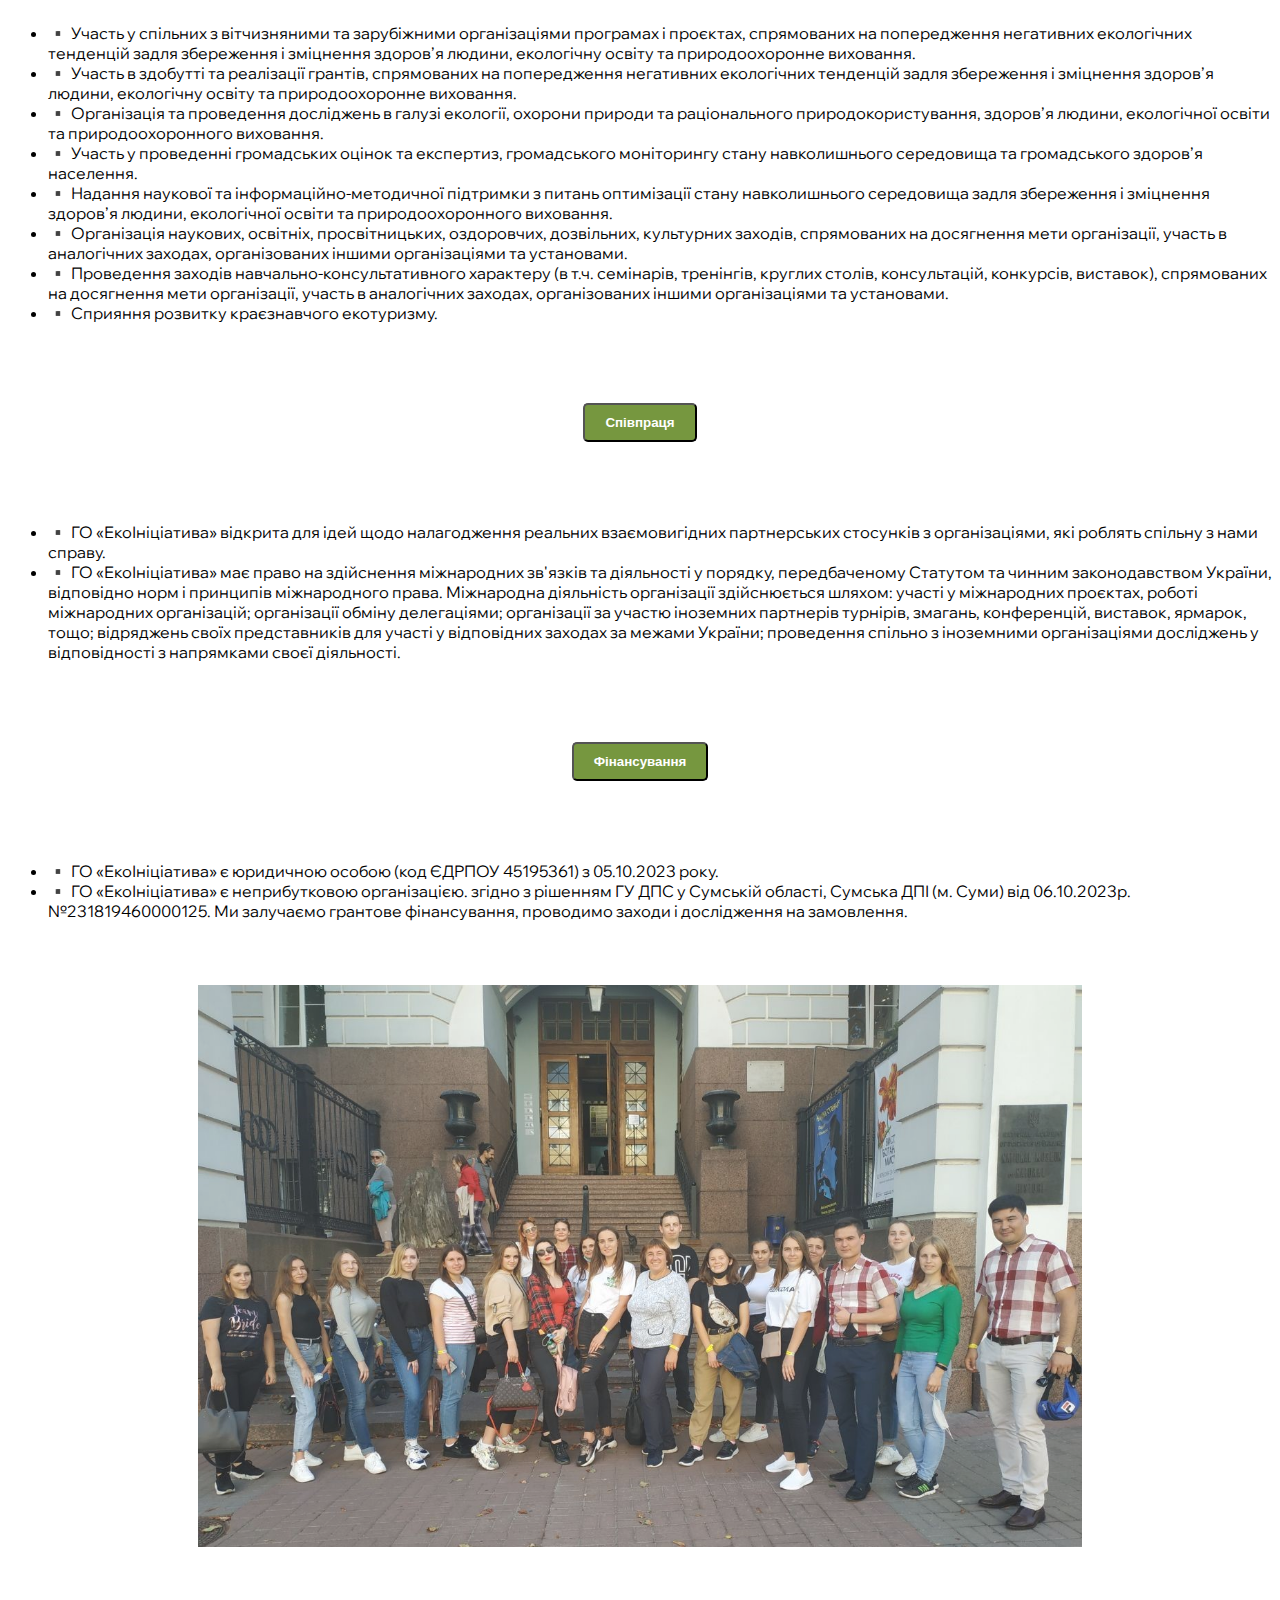
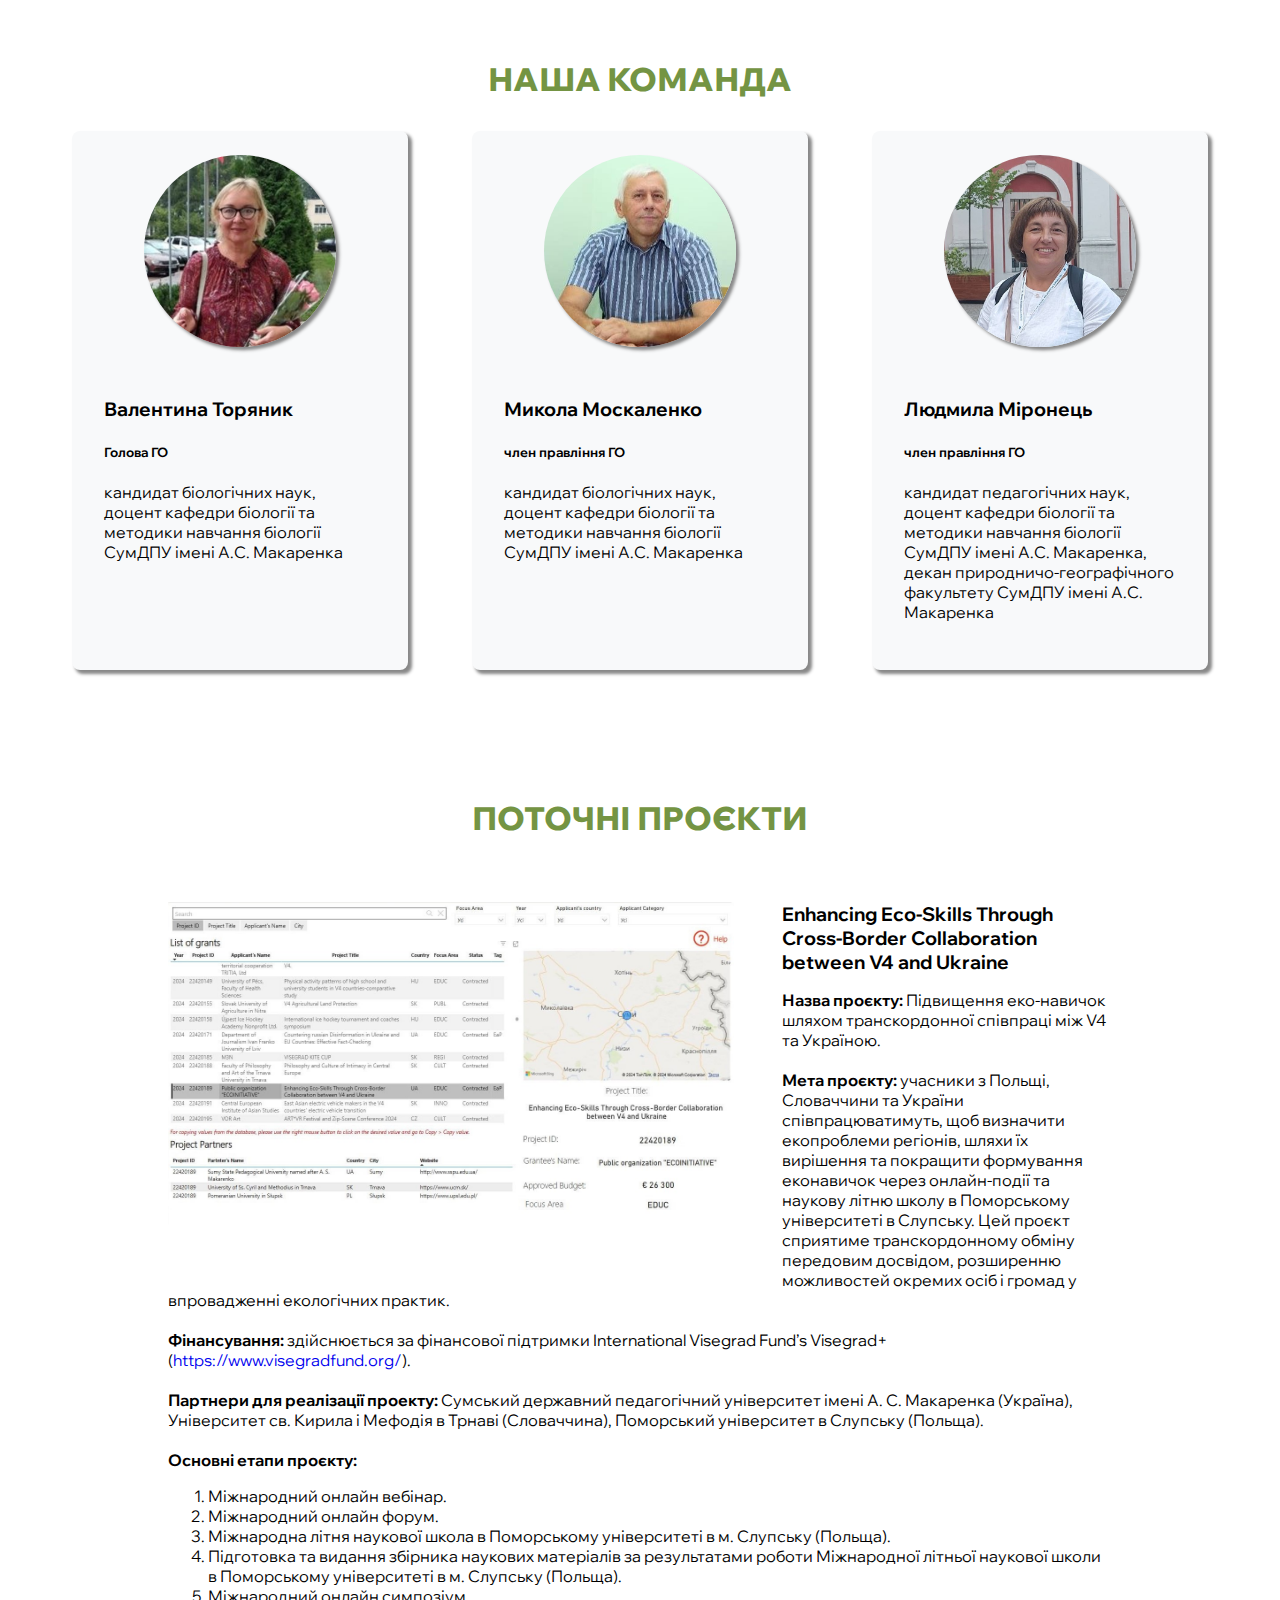
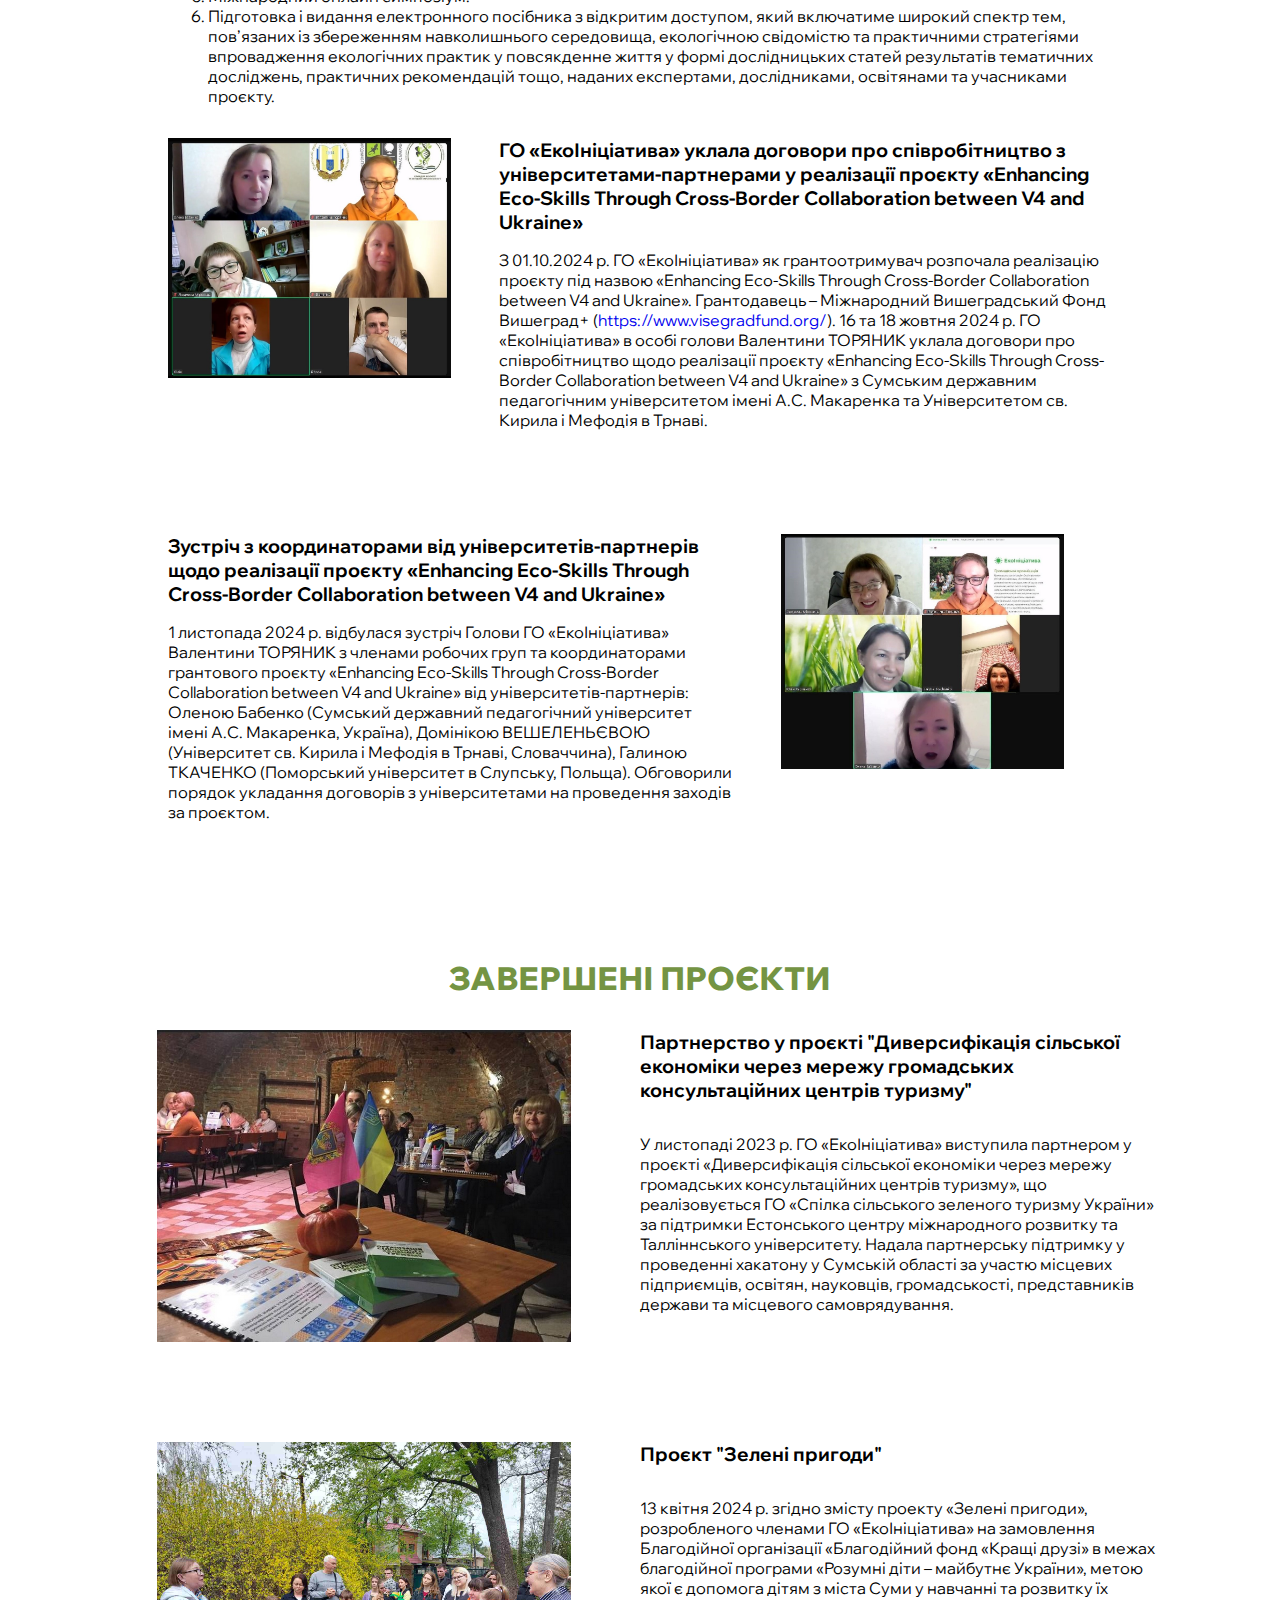
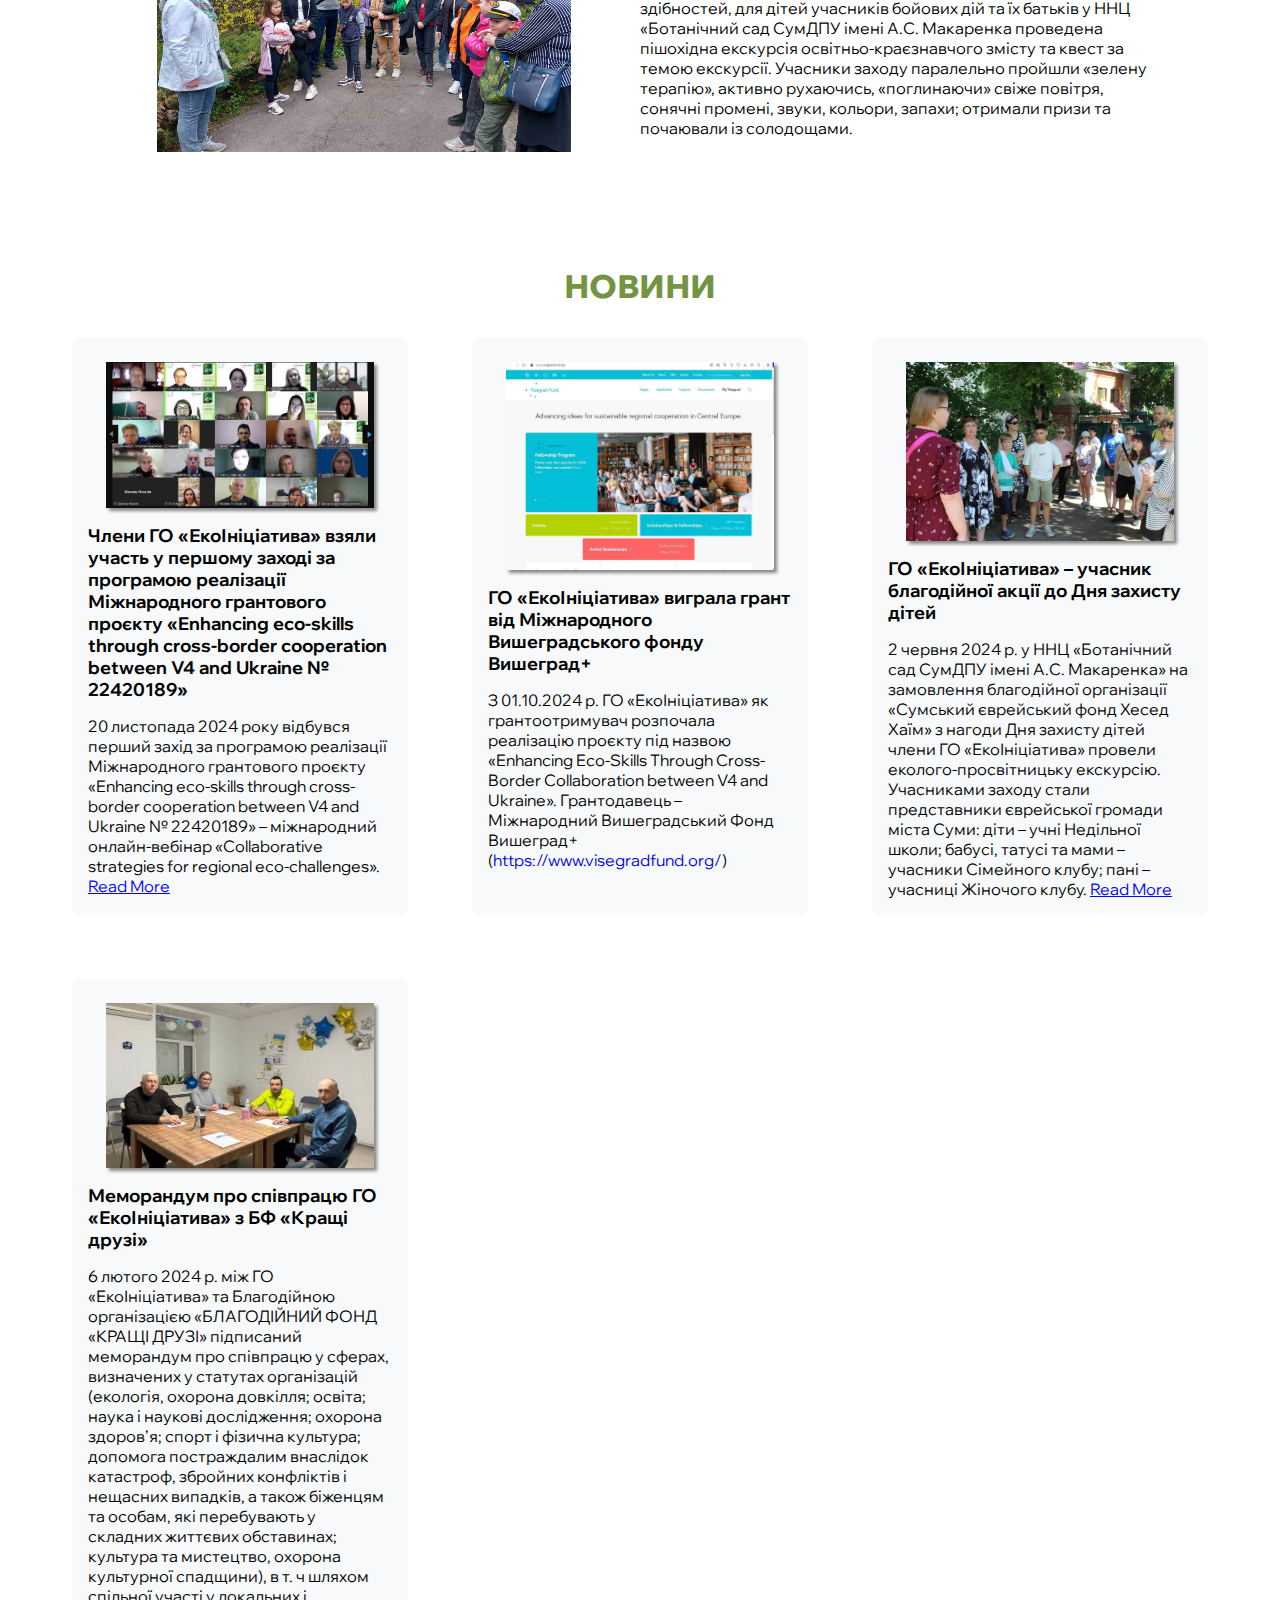
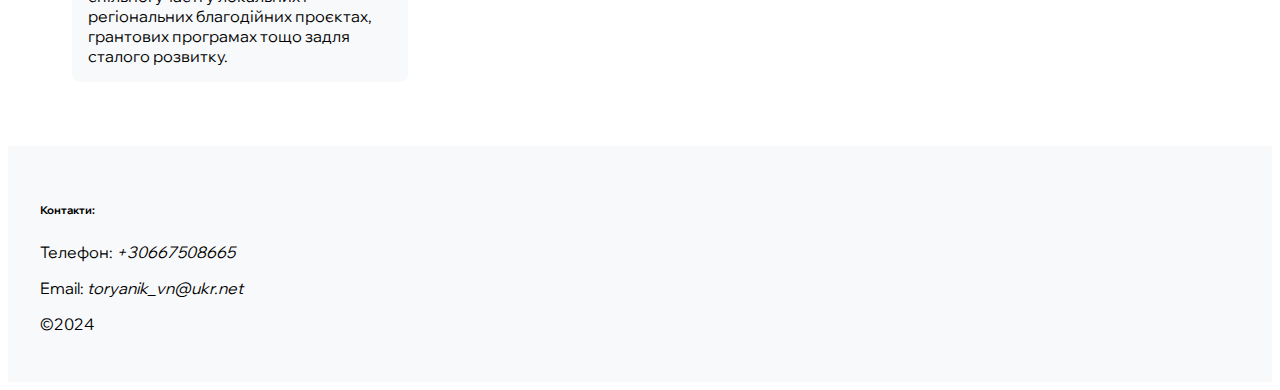
==== commit 136fa15d: "Eng News" ====
--- a/index.html
+++ b/index.html
@@ -526,13 +526,9 @@
                 імені А.С. Макаренка (Україна), Поморським університетом у
                 Слупську (Польща), Університетом св. Кирила і Мефодія у Трнаві
                 (Словаччина) (
-                <a href="https://sspu.edu.ua/holovna-visegrad"
-                  >https://sspu.edu.ua/holovna-visegrad</a
-                >) за фінансової підтримки International Visegrad Fund’s
-                Visegrad+ (
-                <a href=" https://www.visegradfund.org/">
-                  https://www.visegradfund.org/</a
-                >).
+                <a href="https://sspu.edu.ua/holovna-visegrad">Детальніше</a>)
+                за фінансової підтримки International Visegrad Fund’s Visegrad+
+                ( <a href=" https://www.visegradfund.org/"> Про фонд</a>).
               </p>
             </div>
             <span class="read-more-button" onclick="toggleContent(this)"
--- a/style.css
+++ b/style.css
@@ -126,7 +126,7 @@
 }
 .news-title {
   font-weight: bold;
-  font-size: 1.2rem;
+  font-size: 1.1rem;
   padding-left: 0.5rem;
   padding-bottom: 0.5rem;
   padding-top: 0.5rem;
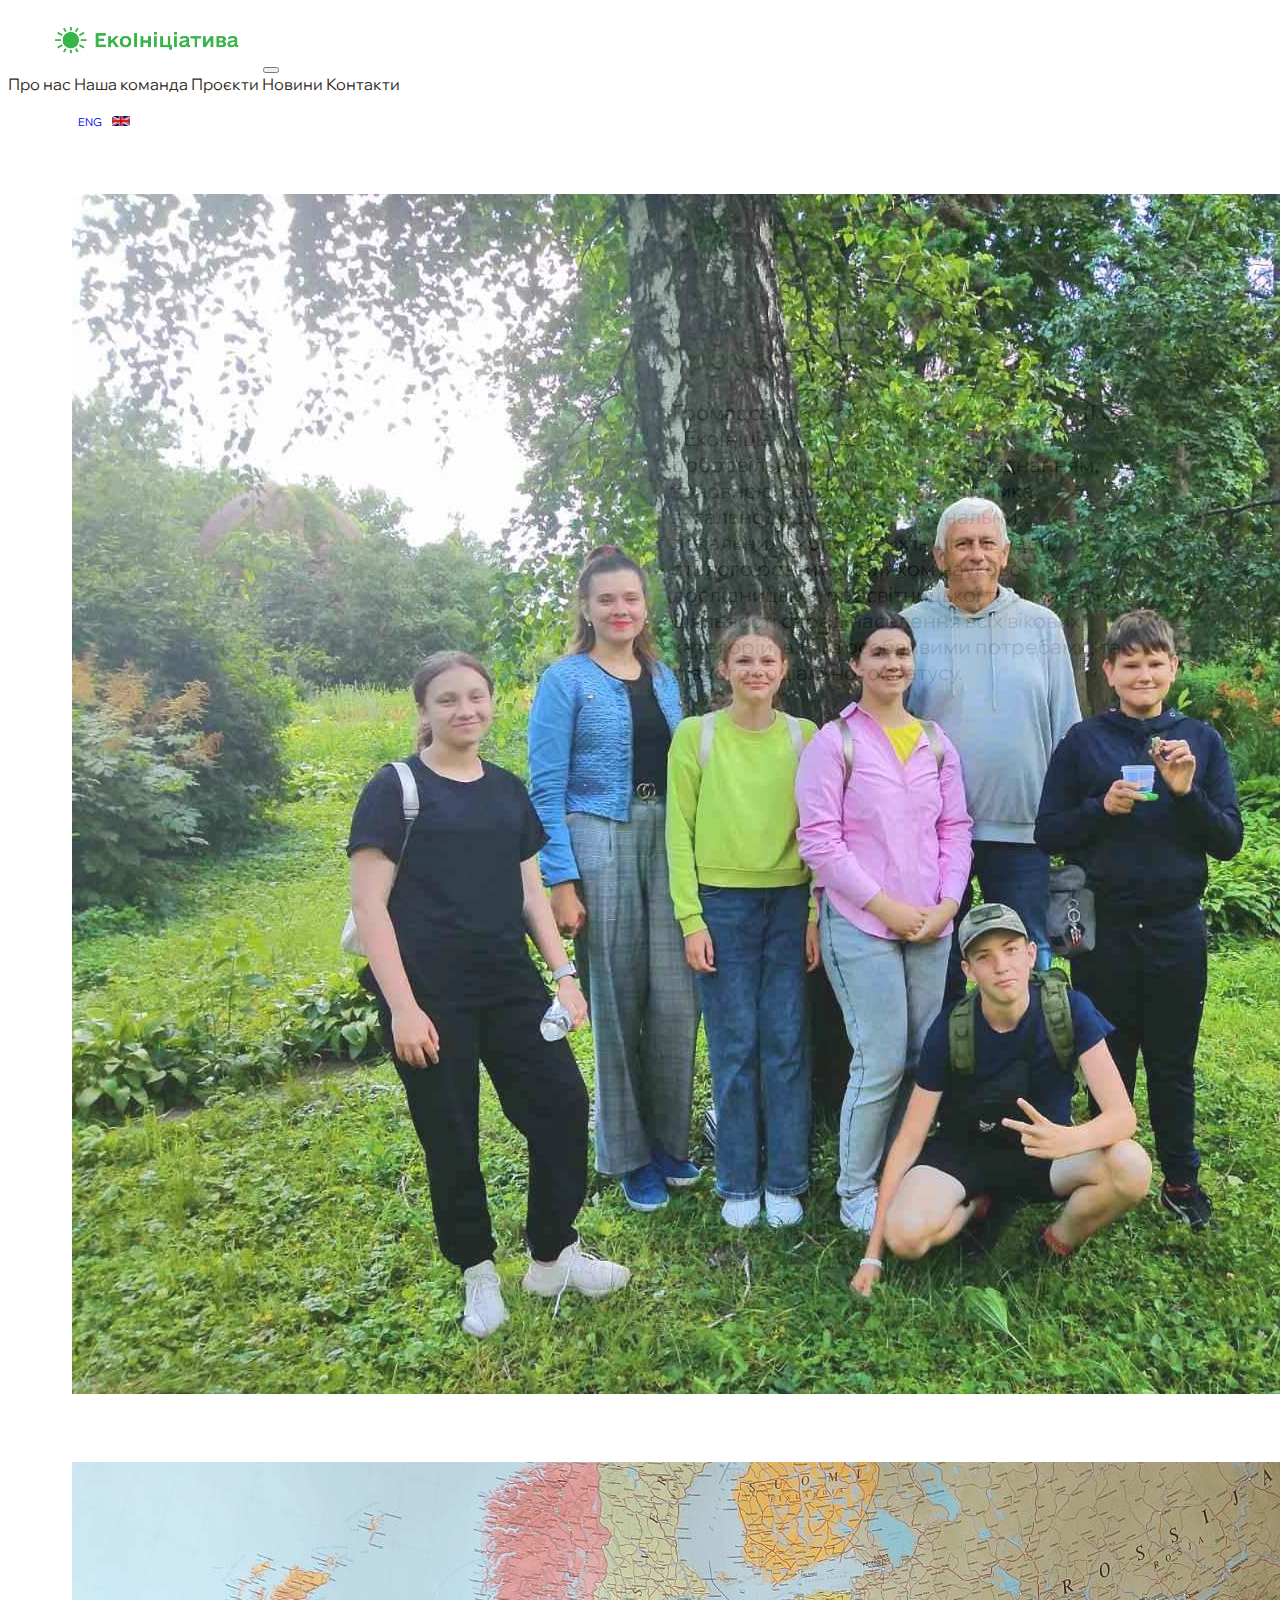
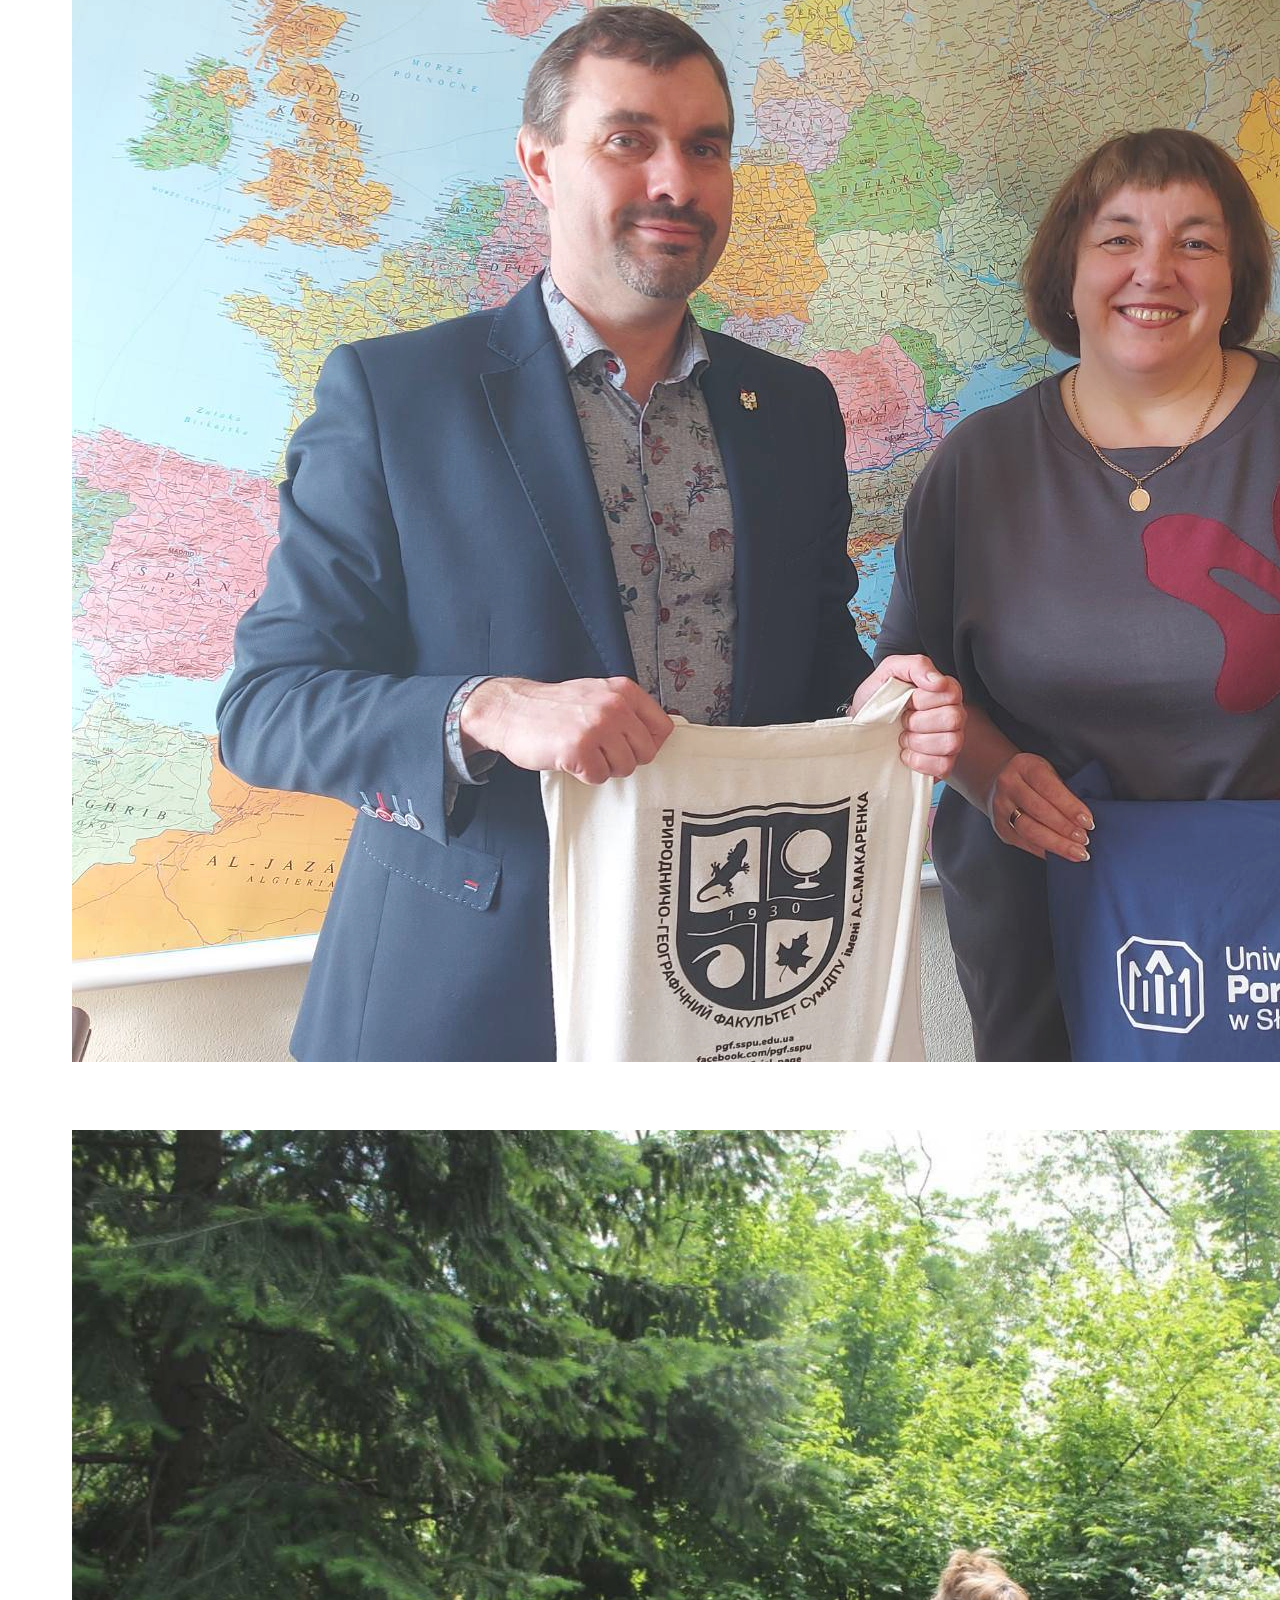
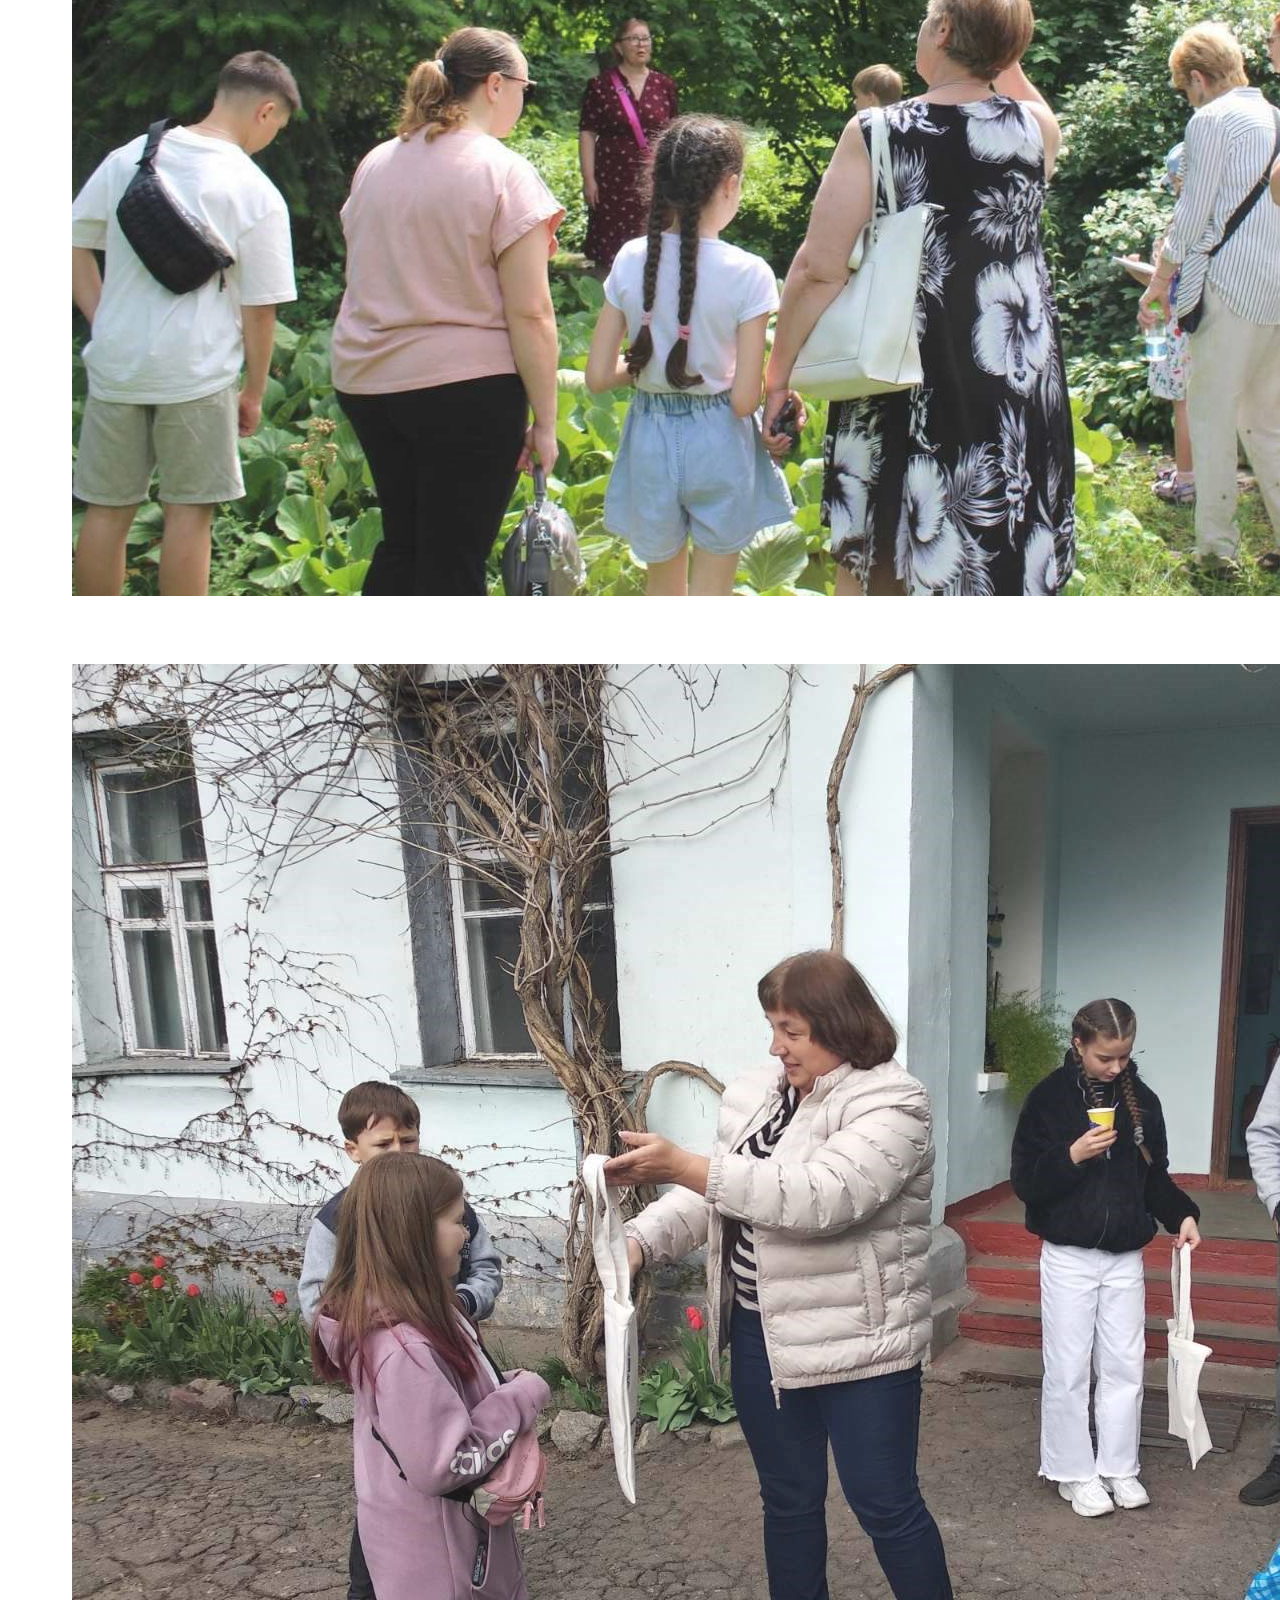
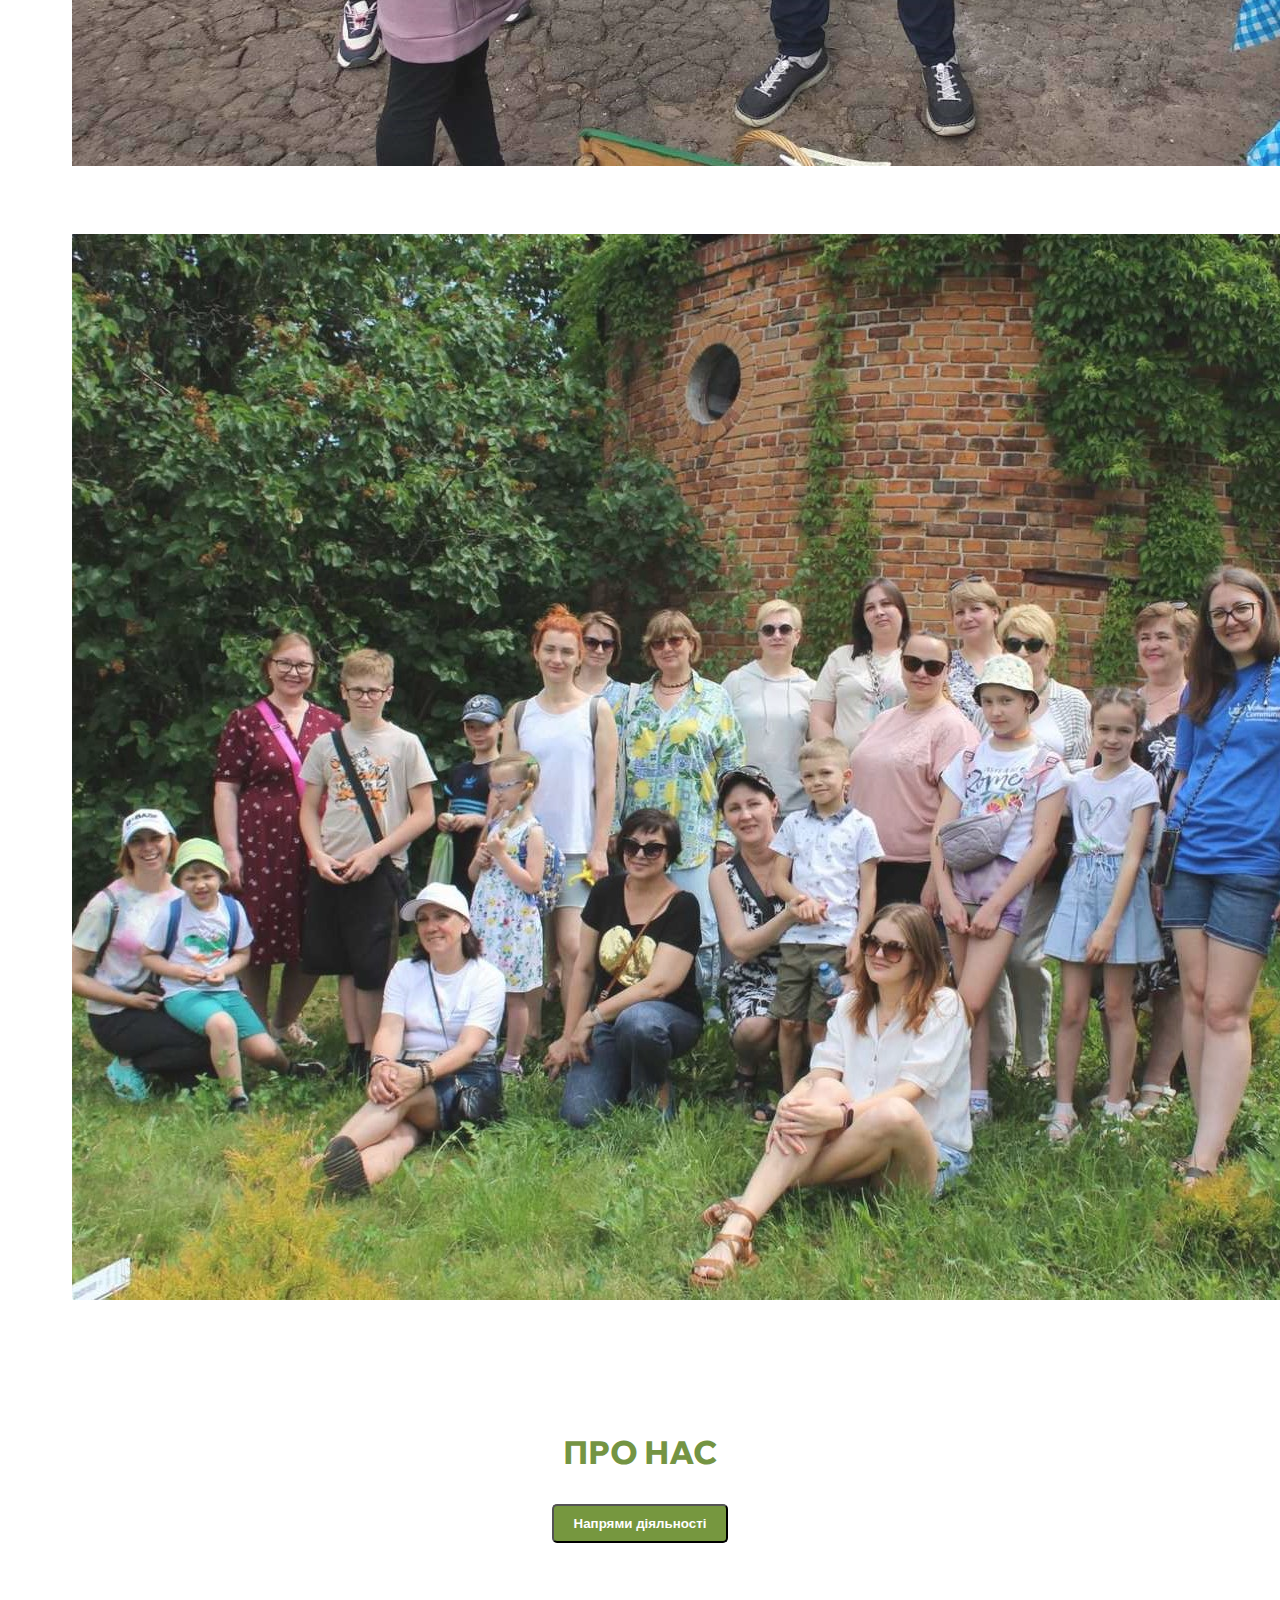
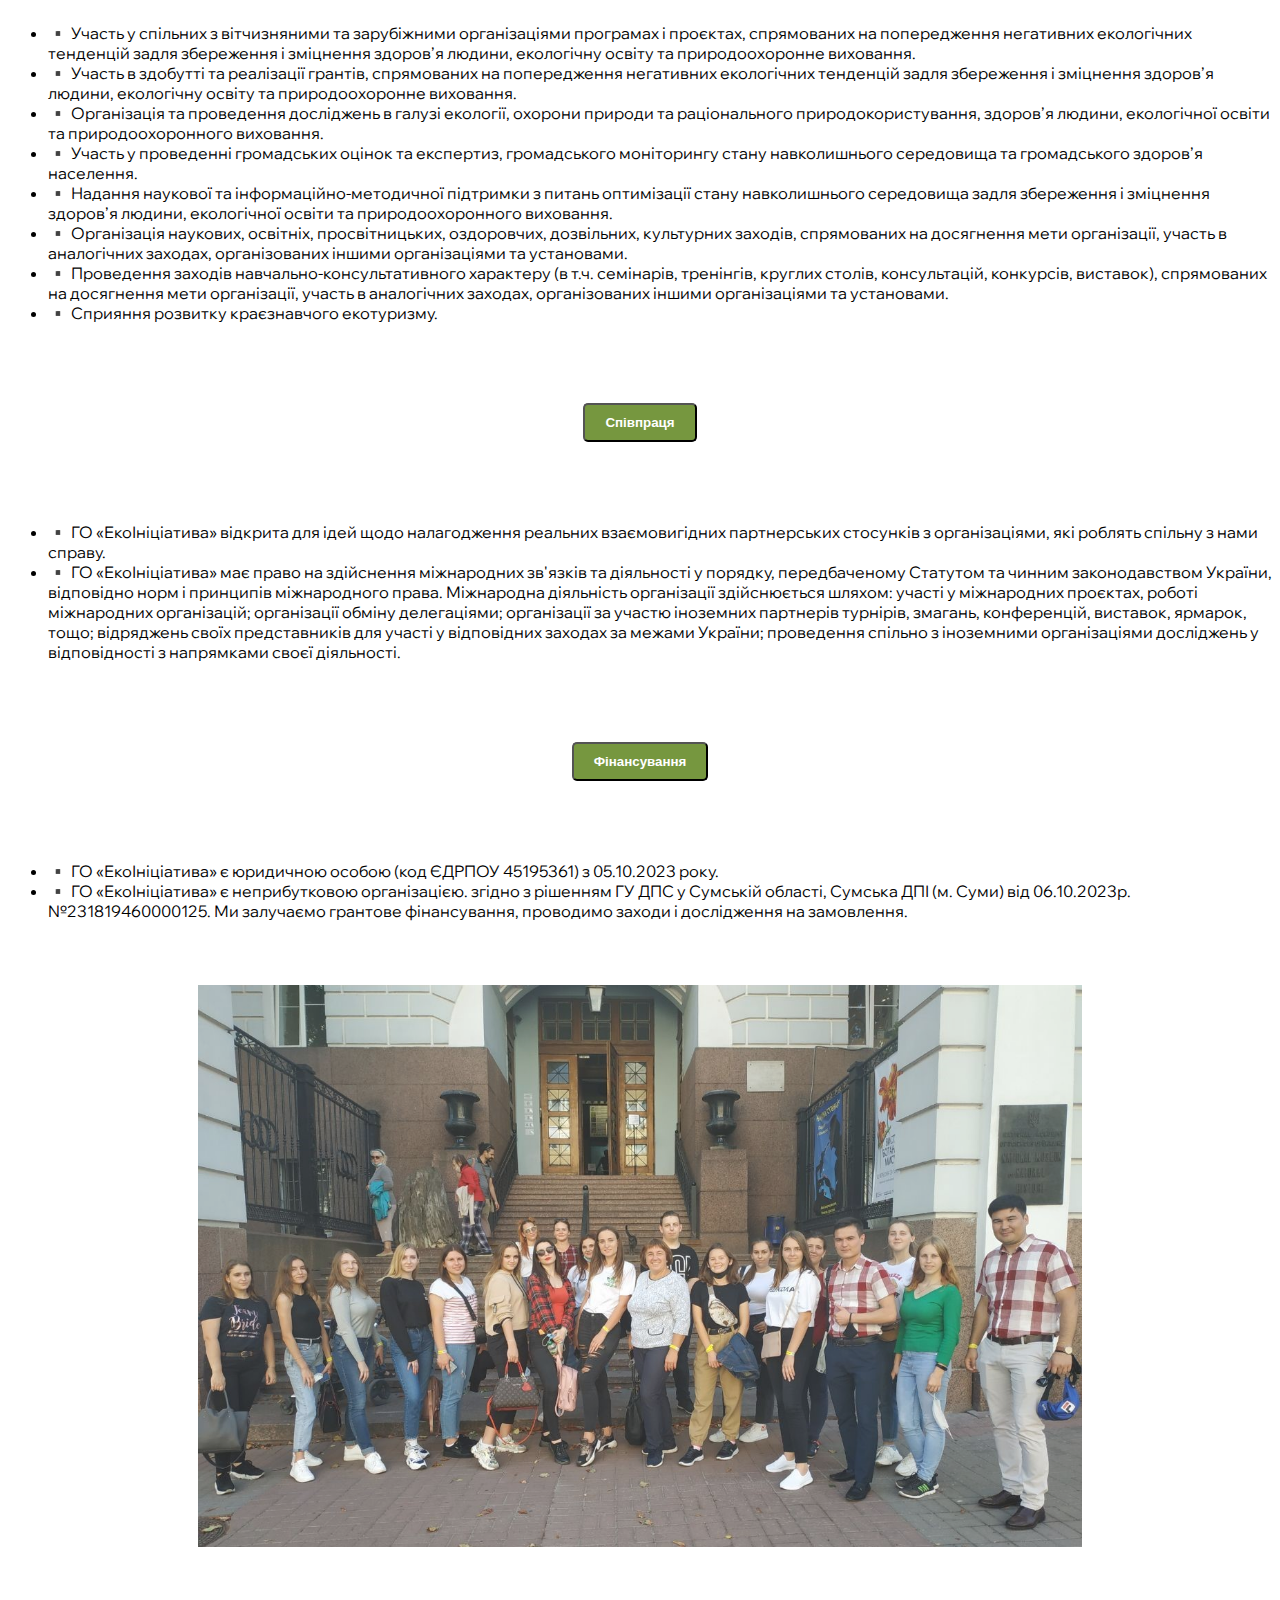
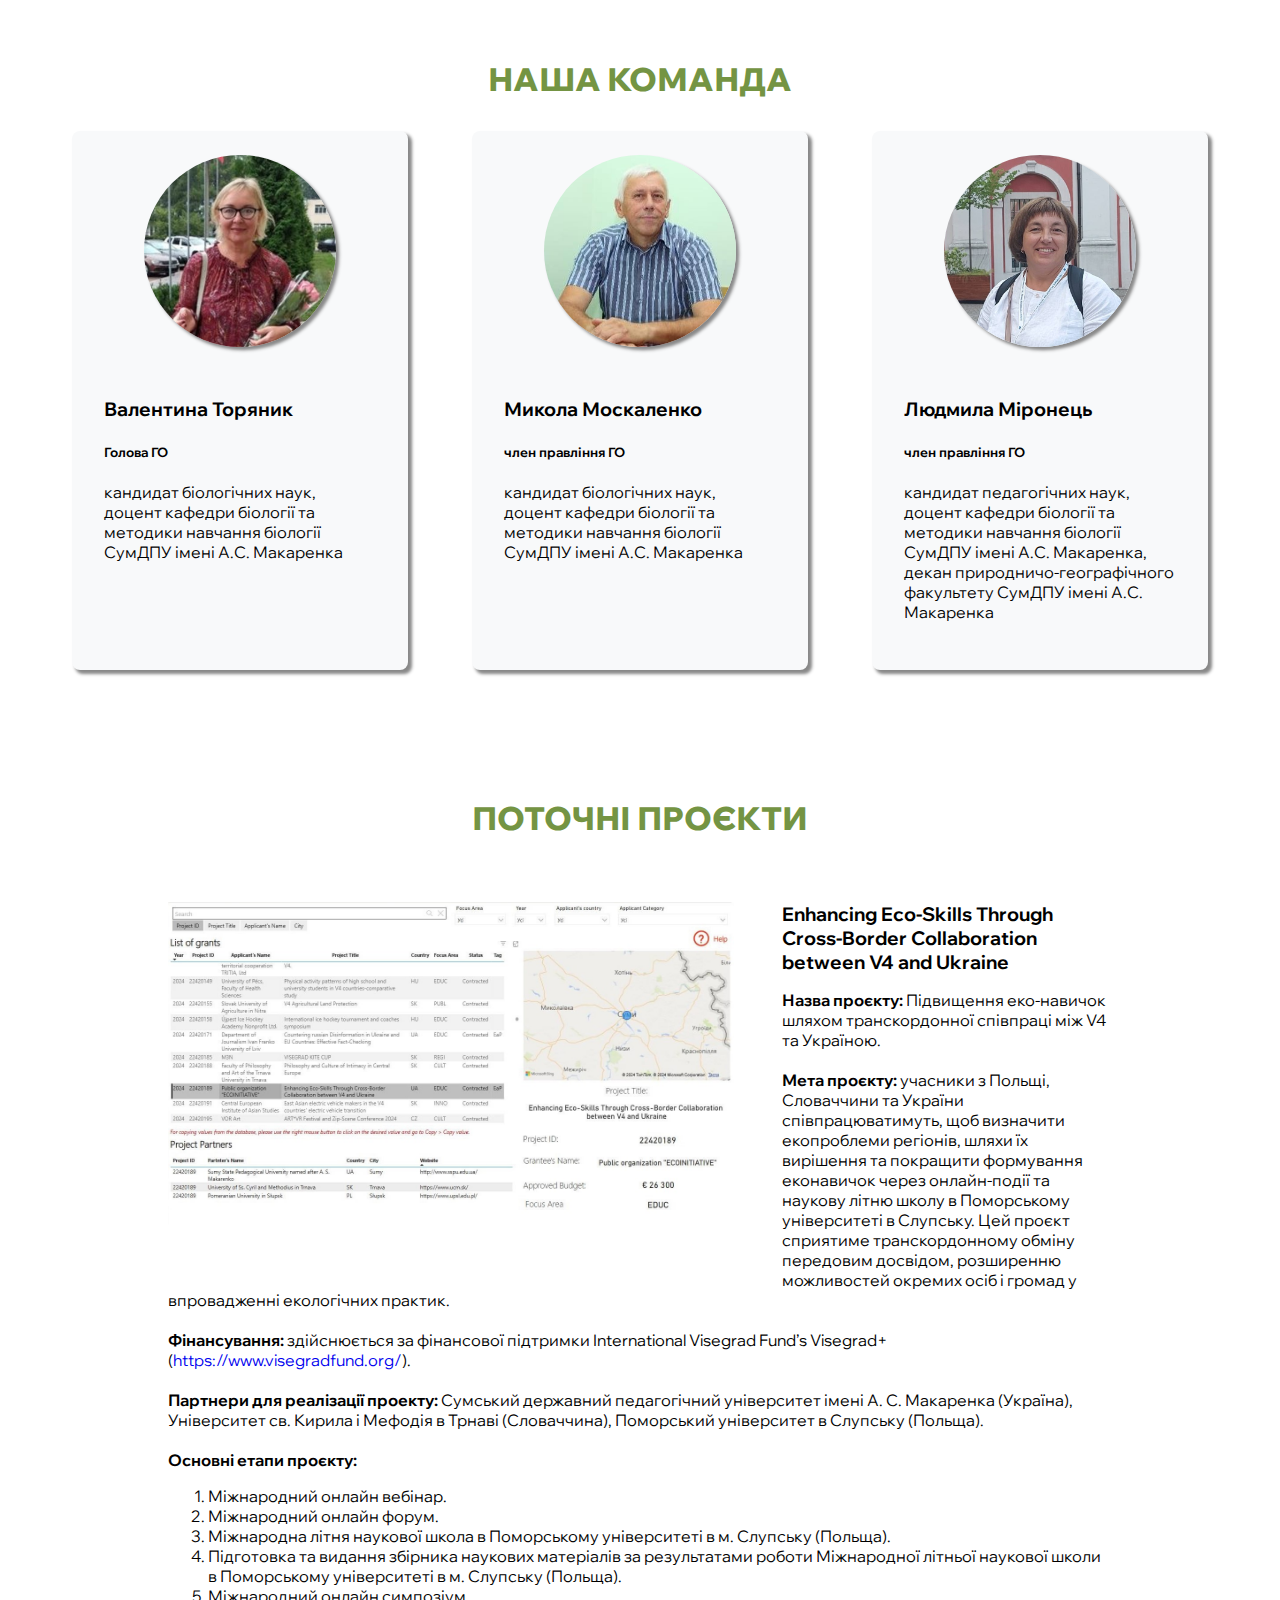
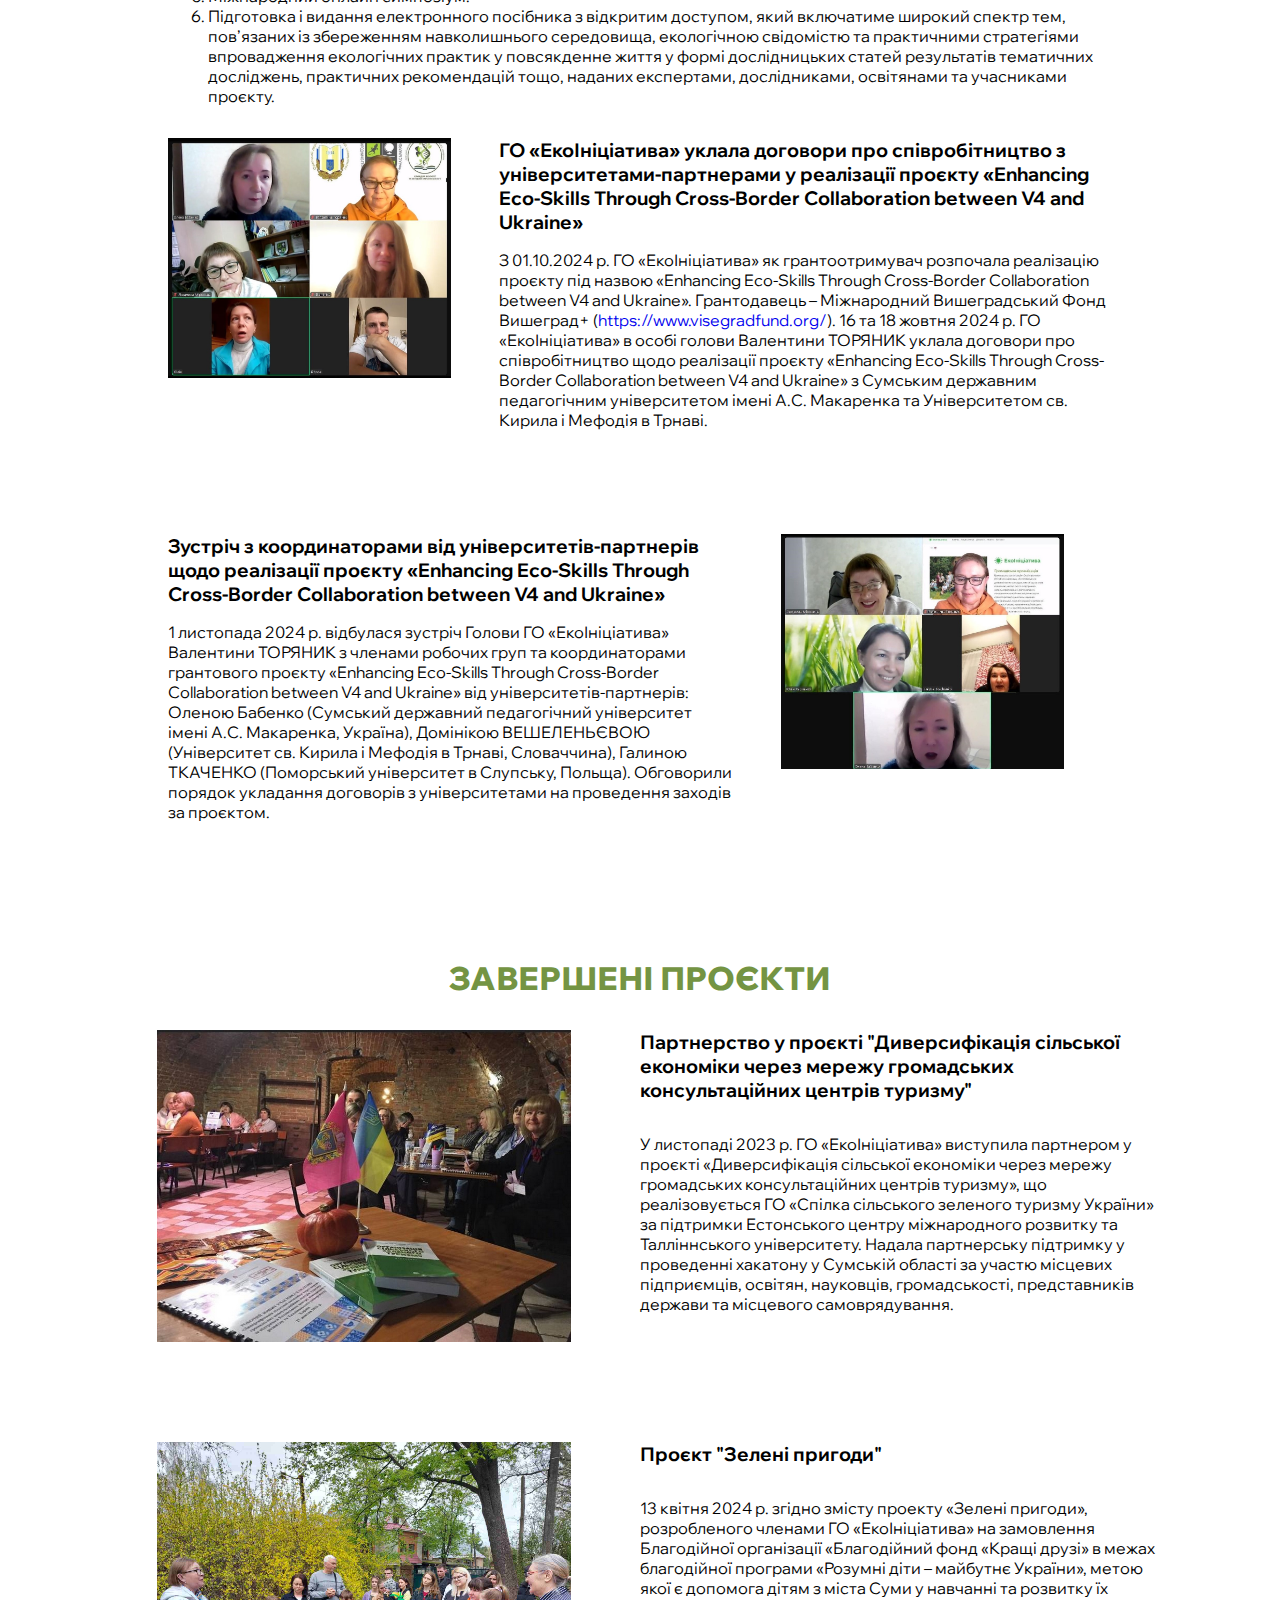
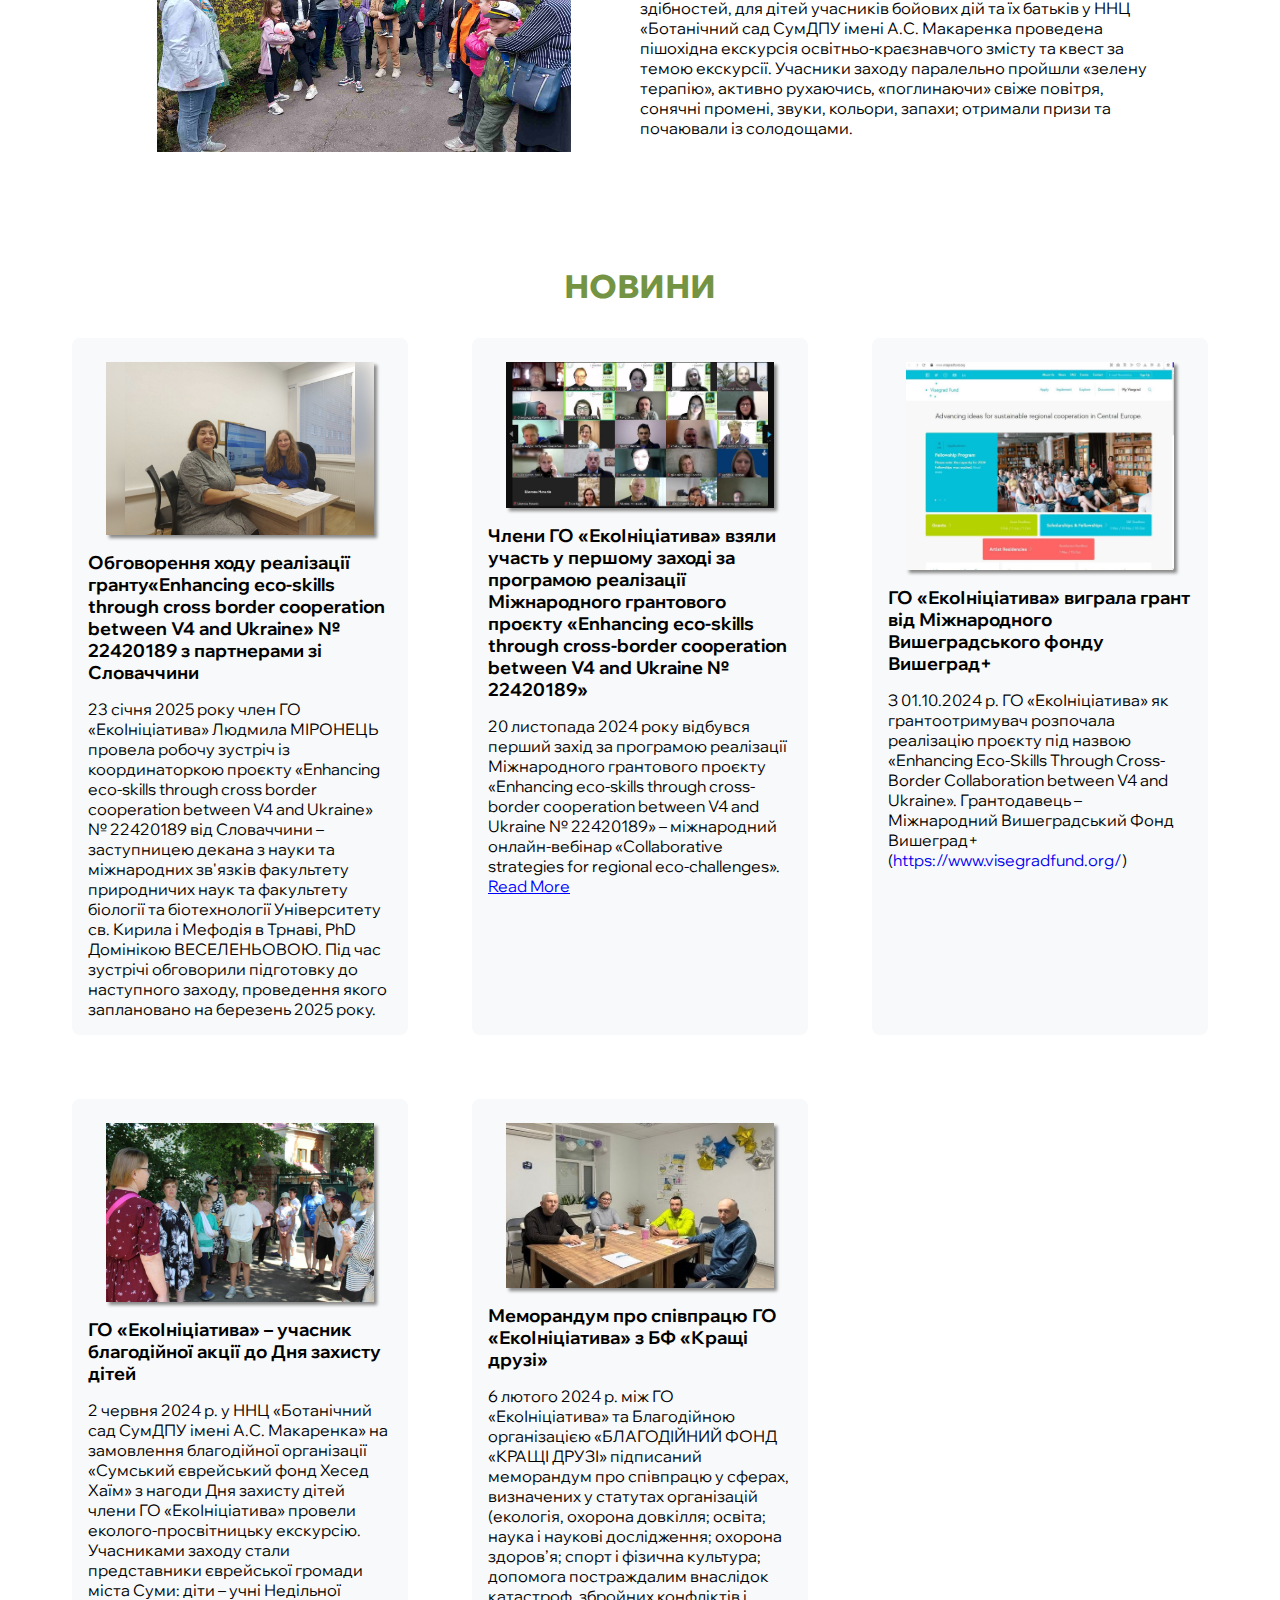
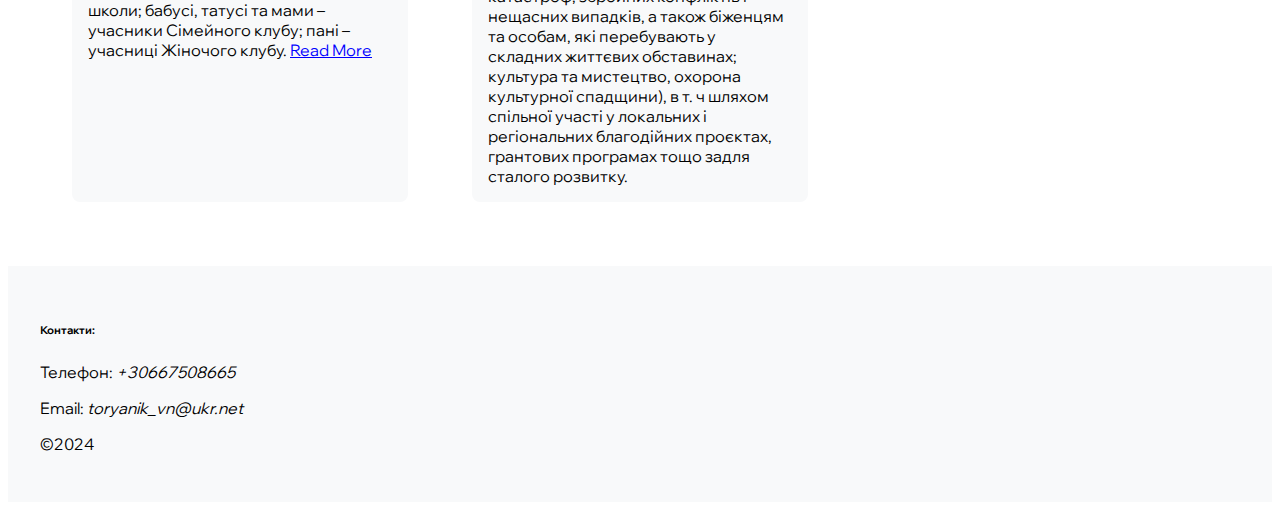
==== commit 13dd5bfa: "ukr news enhancing" ====
--- a/index.html
+++ b/index.html
@@ -478,7 +478,69 @@
     <div class="pro-go" id="news">
       <strong>НОВИНИ</strong>
     </div>
+
     <div class="news-wrapper">
+      <div class="news-item-wrapper">
+        <img src="images/enhancing.png" alt="" class="news-image" />
+        <div class="news-text">
+          <div class="news-title">
+            Обговорення ходу реалізації гранту«Enhancing eco-skills through
+            cross border cooperation between V4 and Ukraine» № 22420189 з
+            партнерами зі Словаччини
+          </div>
+          <div class="news-text">
+            23 січня 2025 року член ГО «ЕкоІніціатива» Людмила МІРОНЕЦЬ провела
+            робочу зустріч із координаторкою проєкту «Enhancing eco-skills
+            through cross border cooperation between V4 and Ukraine» № 22420189
+            від Словаччини – заступницею декана з науки та міжнародних зв'язків
+            факультету природничих наук та факультету біології та біотехнології
+            Університету св. Кирила і Мефодія в Трнаві, PhD Домінікою
+            ВЕСЕЛЕНЬОВОЮ. Під час зустрічі обговорили підготовку до наступного
+            заходу, проведення якого заплановано на березень 2025 року.
+
+            <!--<div class="hidden">
+              <p>
+                Захід об’єднав 186 учасників з України, Польщі та Словаччини у
+                спільноту, зацікавлену у розв’язанні глобальних і регіональних
+                екологічних викликів своїх країн шляхом ініціатив сталого
+                розвитку та транскордонної співпраці. Експерти з довкілля з
+                трьох європейських країн презентували свої останні дослідження
+                щодо наслідків забруднення навколишнього середовища та змін
+                клімату для тваринного світу, екологічного стану річок, процесів
+                трансформації екосистем алохтонними видами, інноваційних
+                екологічних розробок з використання мікроорганізмів для очищення
+                та відновлення довкілля, біоконверсії відходів задля зеленої
+                трансформації європейських країн та досягнення кліматичної
+                нейтральності в довгостроковій перспективі. Учасники
+                онлайн-вебінару активно обговорювали питання з експертами та
+                ділилися власним досвідом і своїми знаннями щодо успішних
+                дослідницьких екологічних ініціатив і методологій. З програмою
+                онлайн-вебінару можна ознайомитися тут:
+                <br />
+                <i>
+                  <a
+                    href=" https://docs.google.com/document/d/18WZHOFOE5lO_6_cqoPST0mUOmtRk1l9H/edit"
+                  >
+                    Програма</a
+                  ></i
+                >
+
+                <br />
+                Проєкт втілюється Сумським державним педагогічним університетом
+                імені А.С. Макаренка (Україна), Поморським університетом у
+                Слупську (Польща), Університетом св. Кирила і Мефодія у Трнаві
+                (Словаччина) (
+                <a href="https://sspu.edu.ua/holovna-visegrad">Детальніше</a>)
+                за фінансової підтримки International Visegrad Fund’s Visegrad+
+                ( <a href=" https://www.visegradfund.org/"> Про фонд</a>).
+              </p>
+            </div>
+            <span class="read-more-button" onclick="toggleContent(this)"
+              >Read More</span
+            > -->
+          </div>
+        </div>
+      </div>
       <div class="news-item-wrapper">
         <img src="images/eco-skills.jpg" alt="" class="news-image" />
         <div class="news-text">
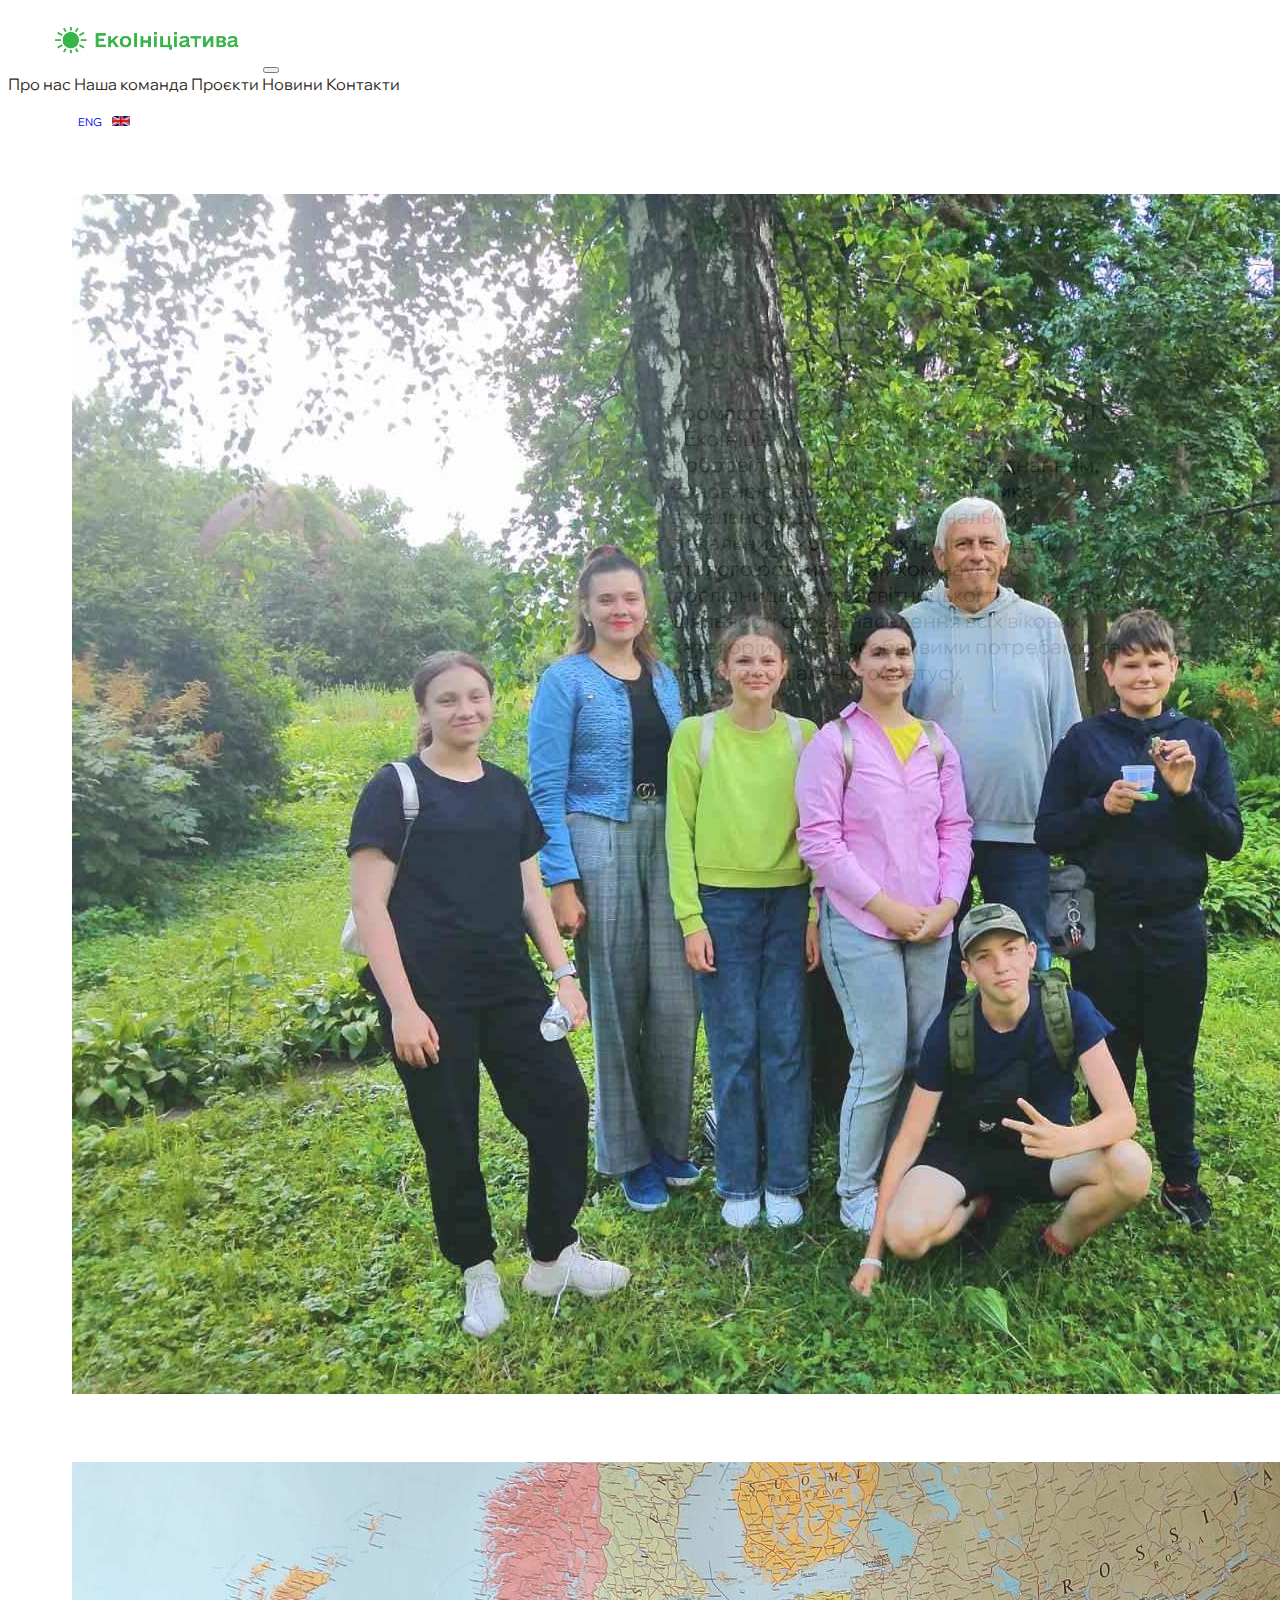
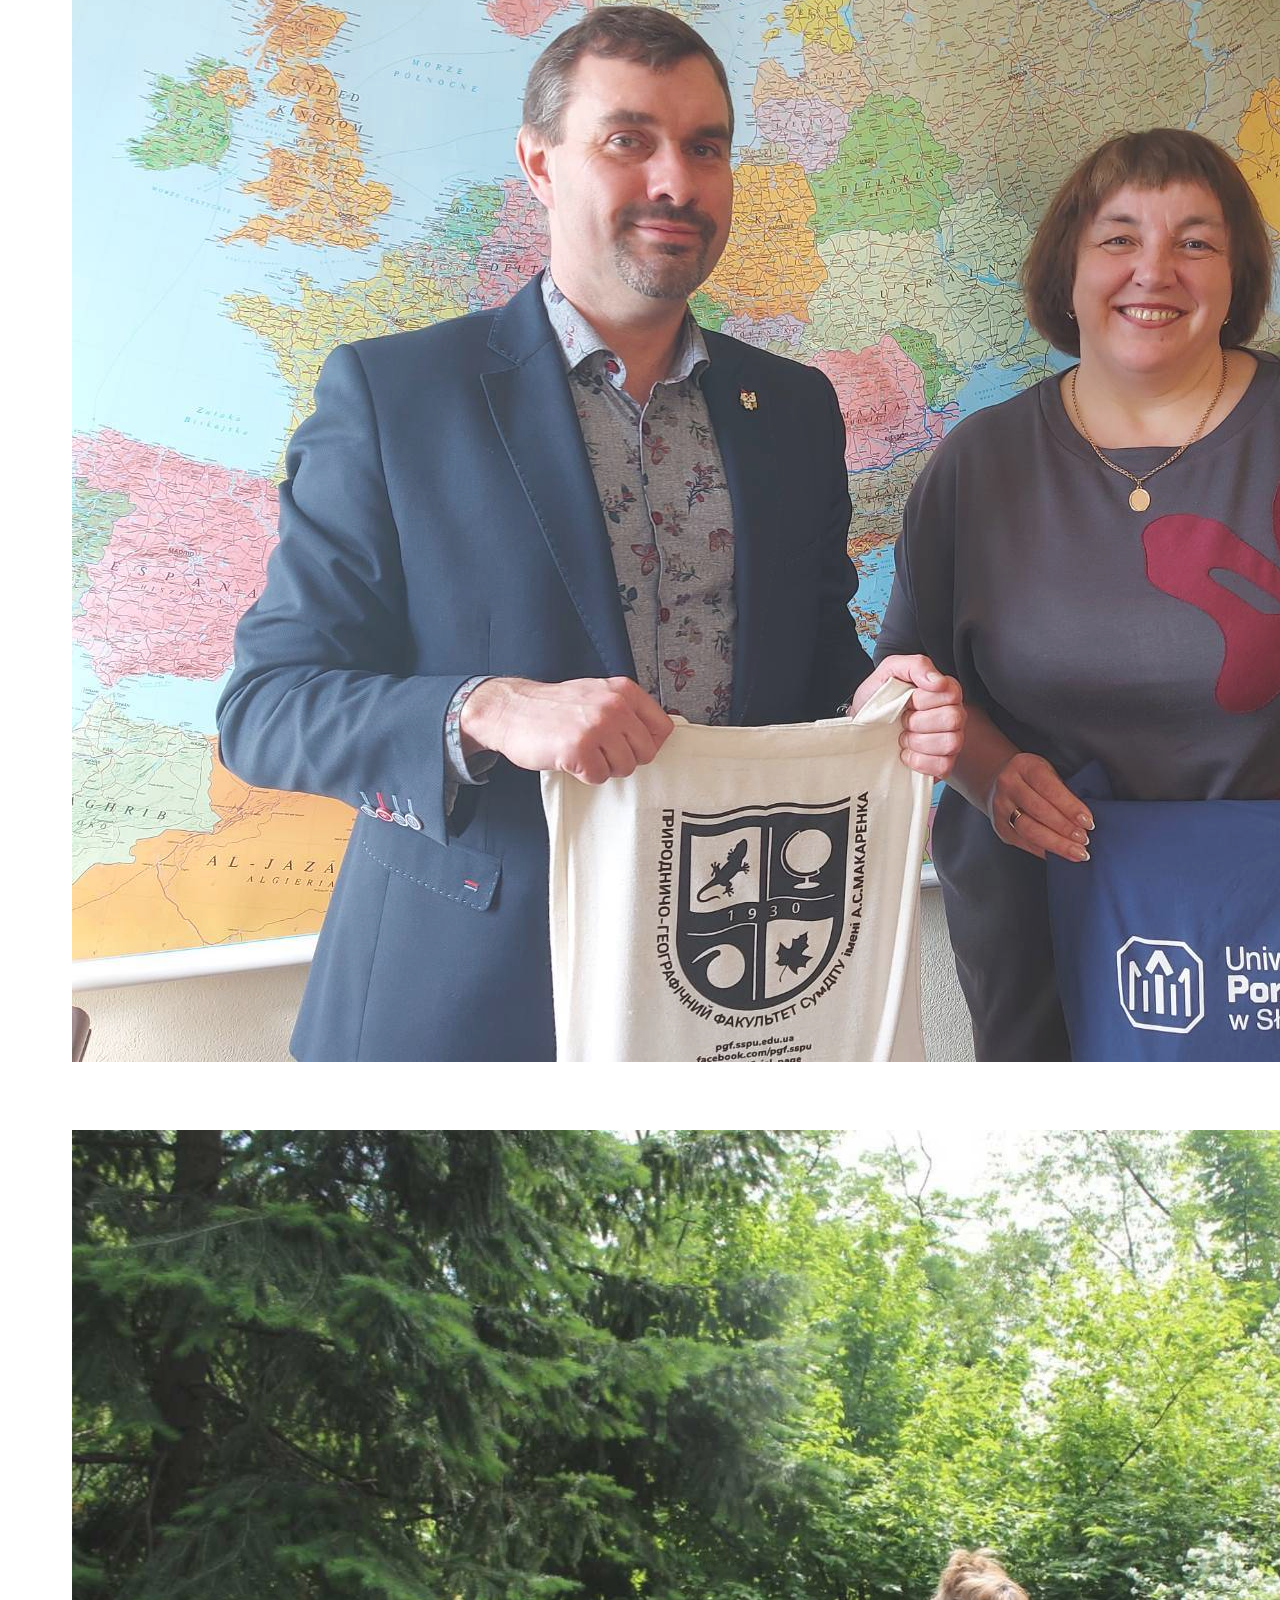
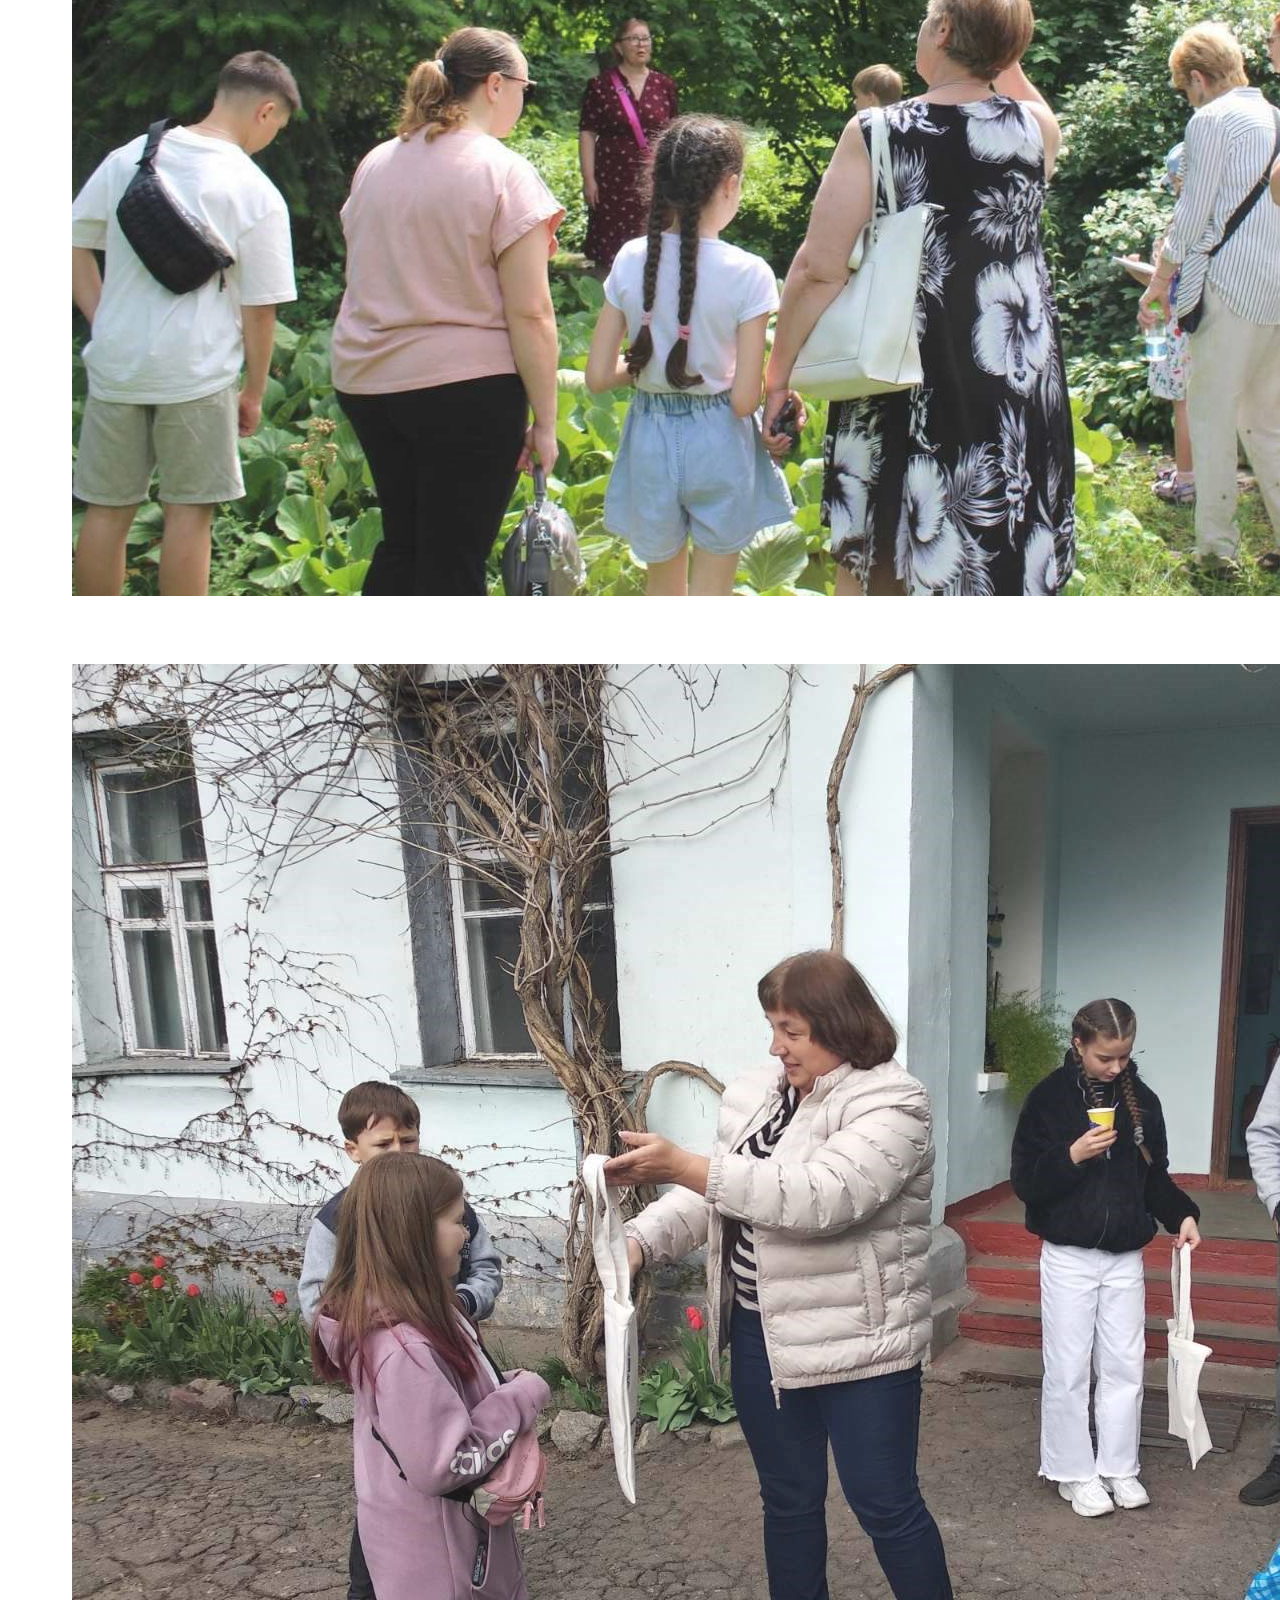
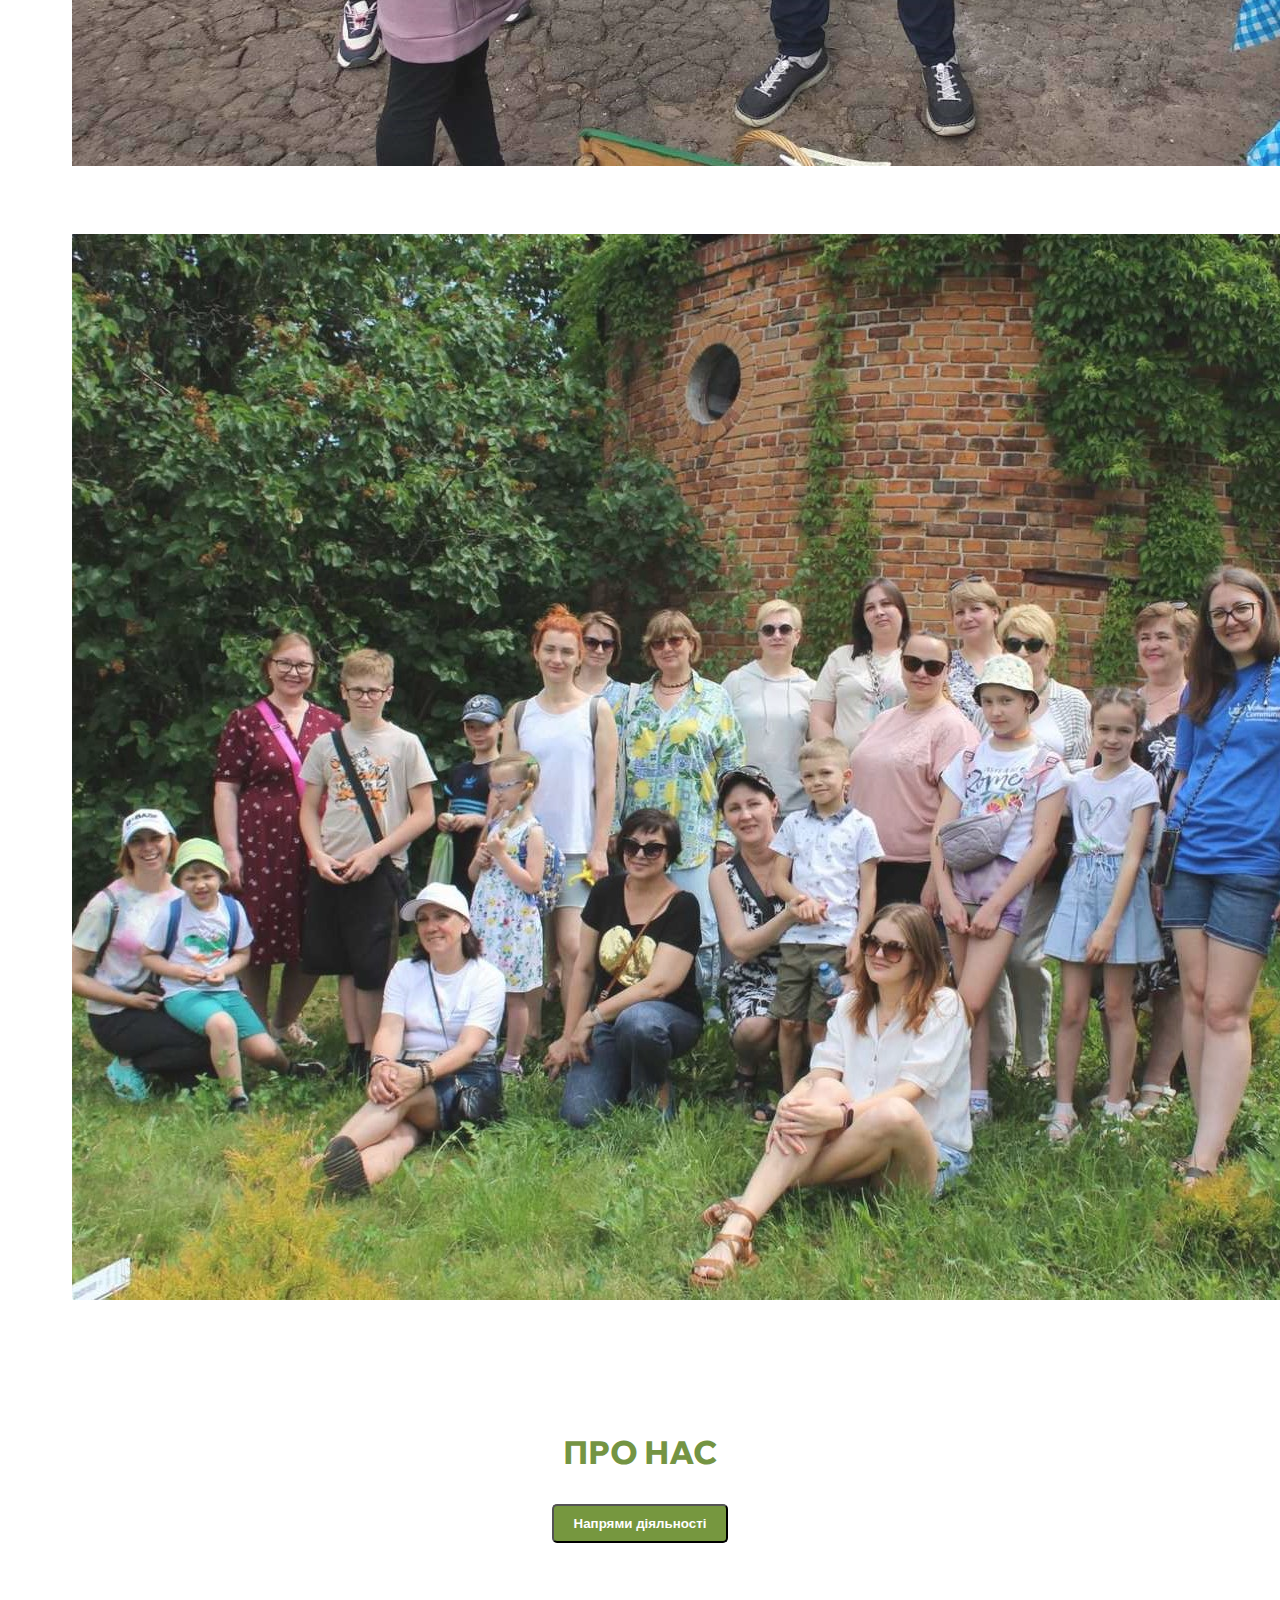
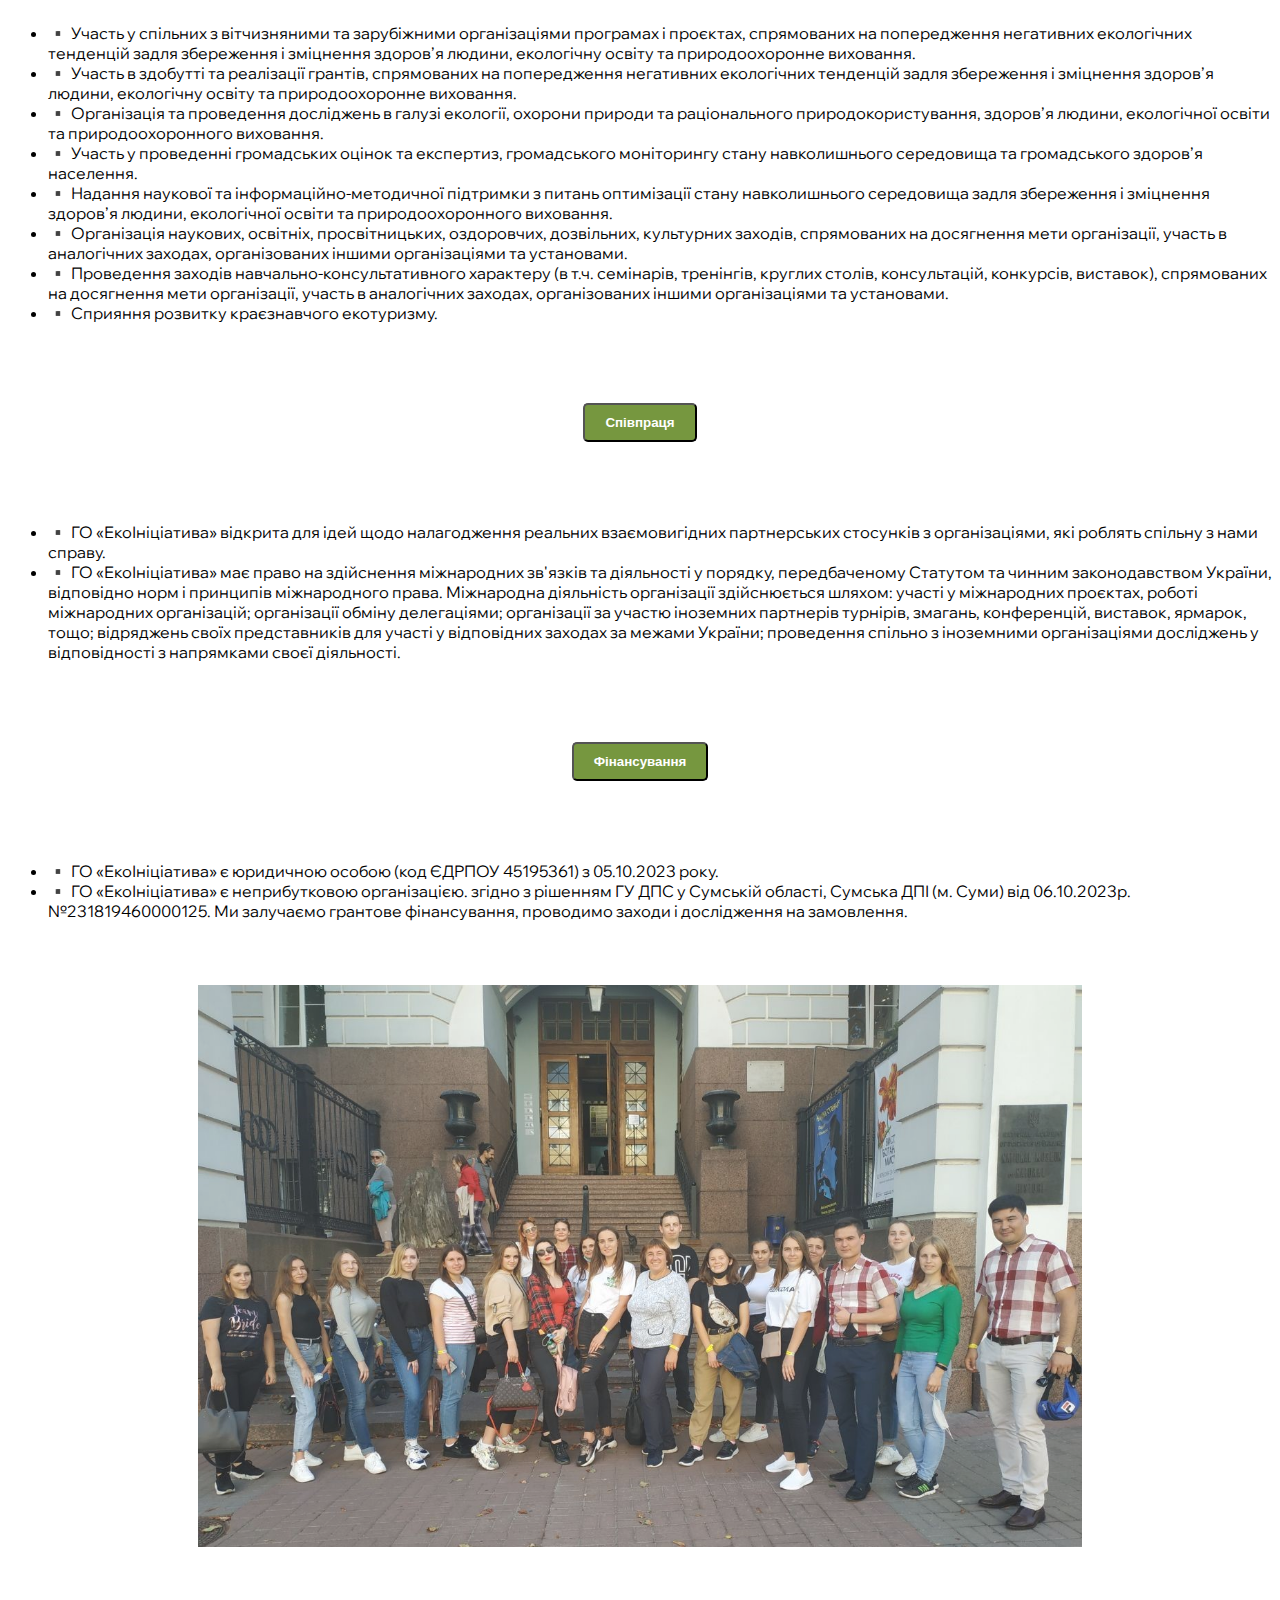
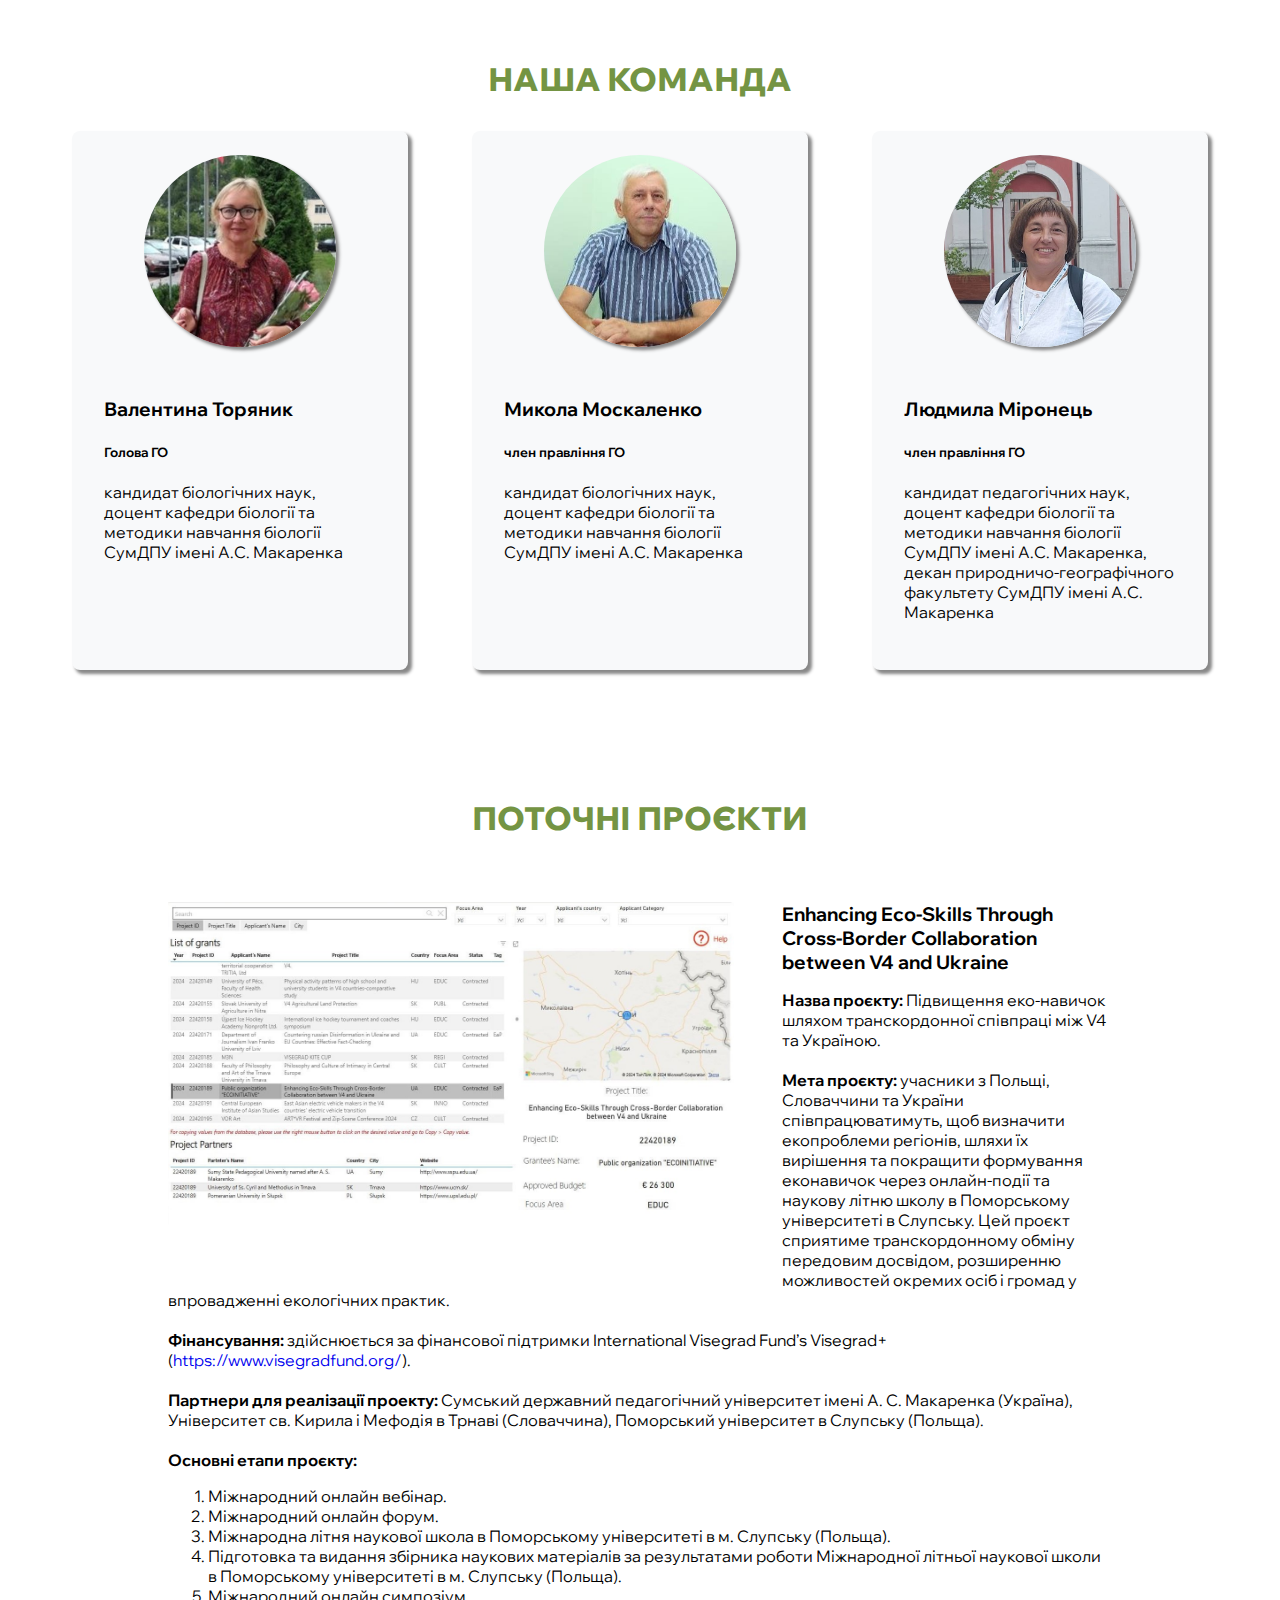
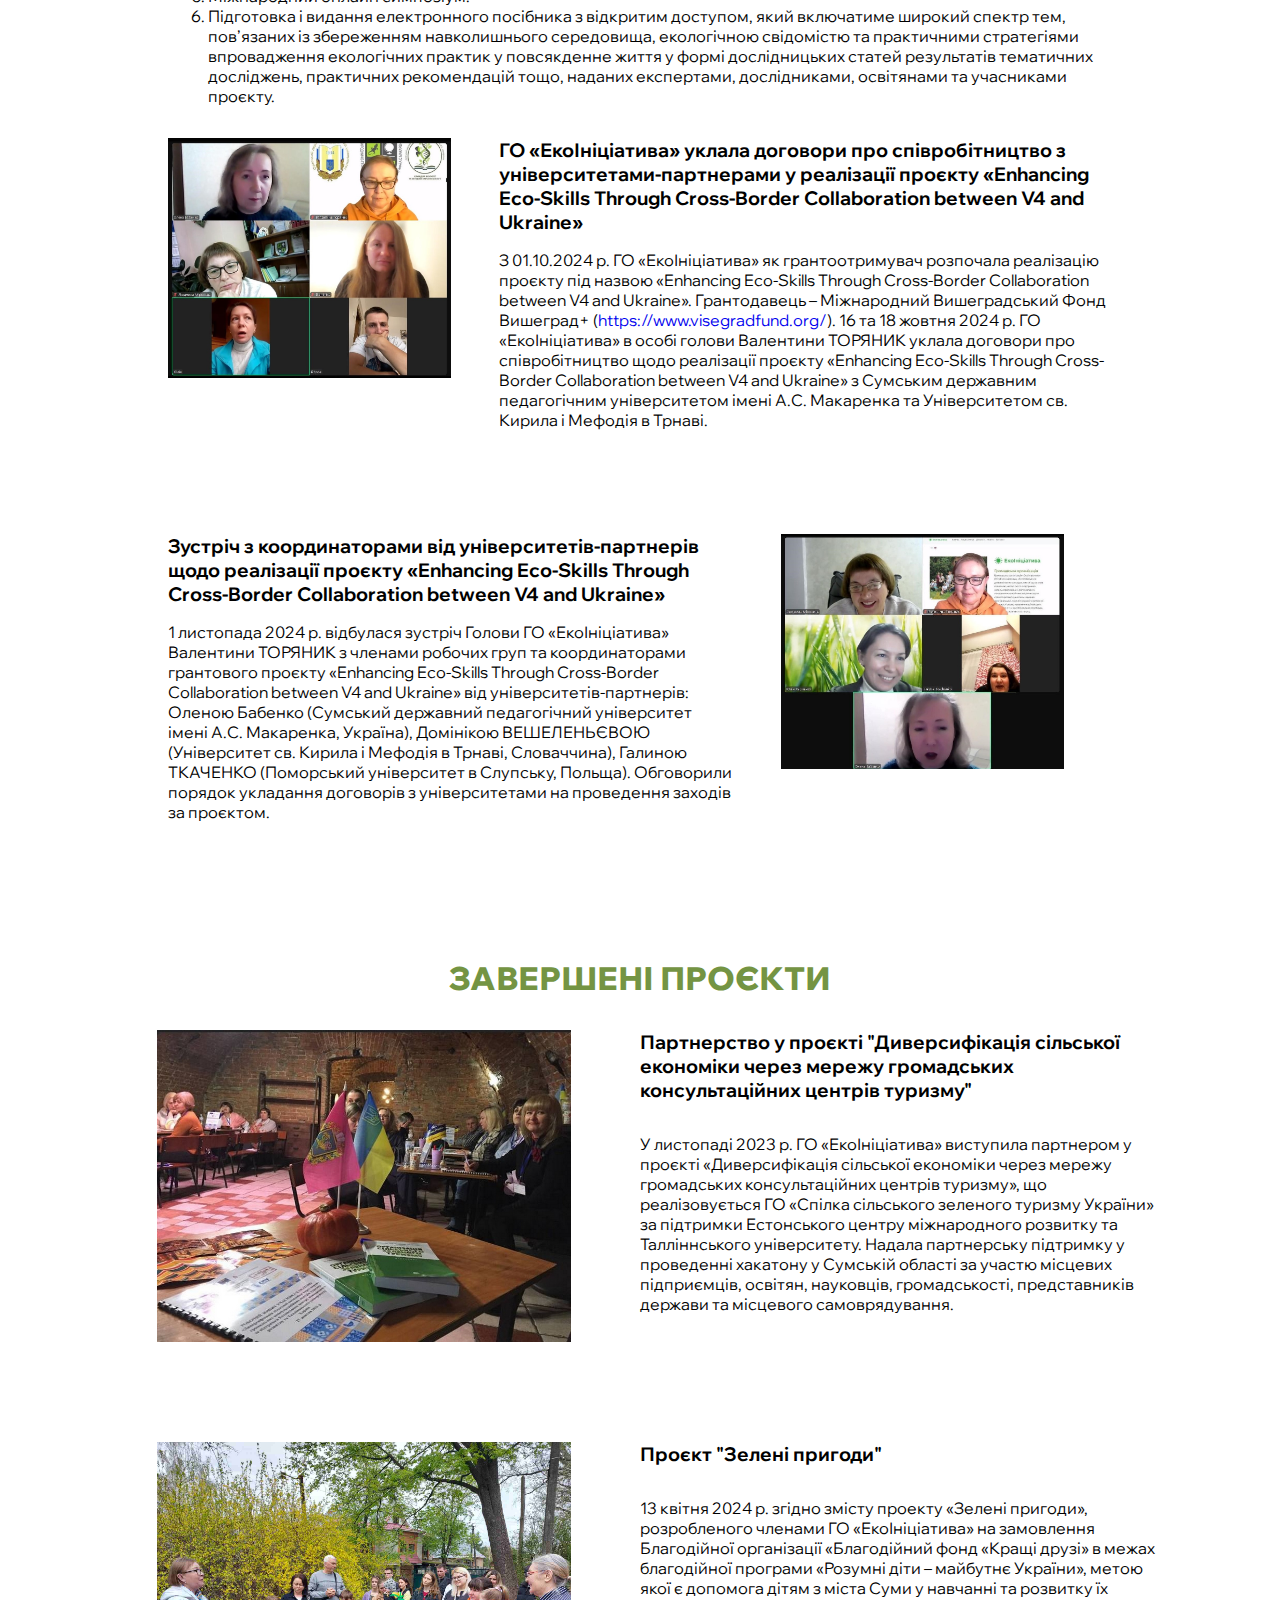
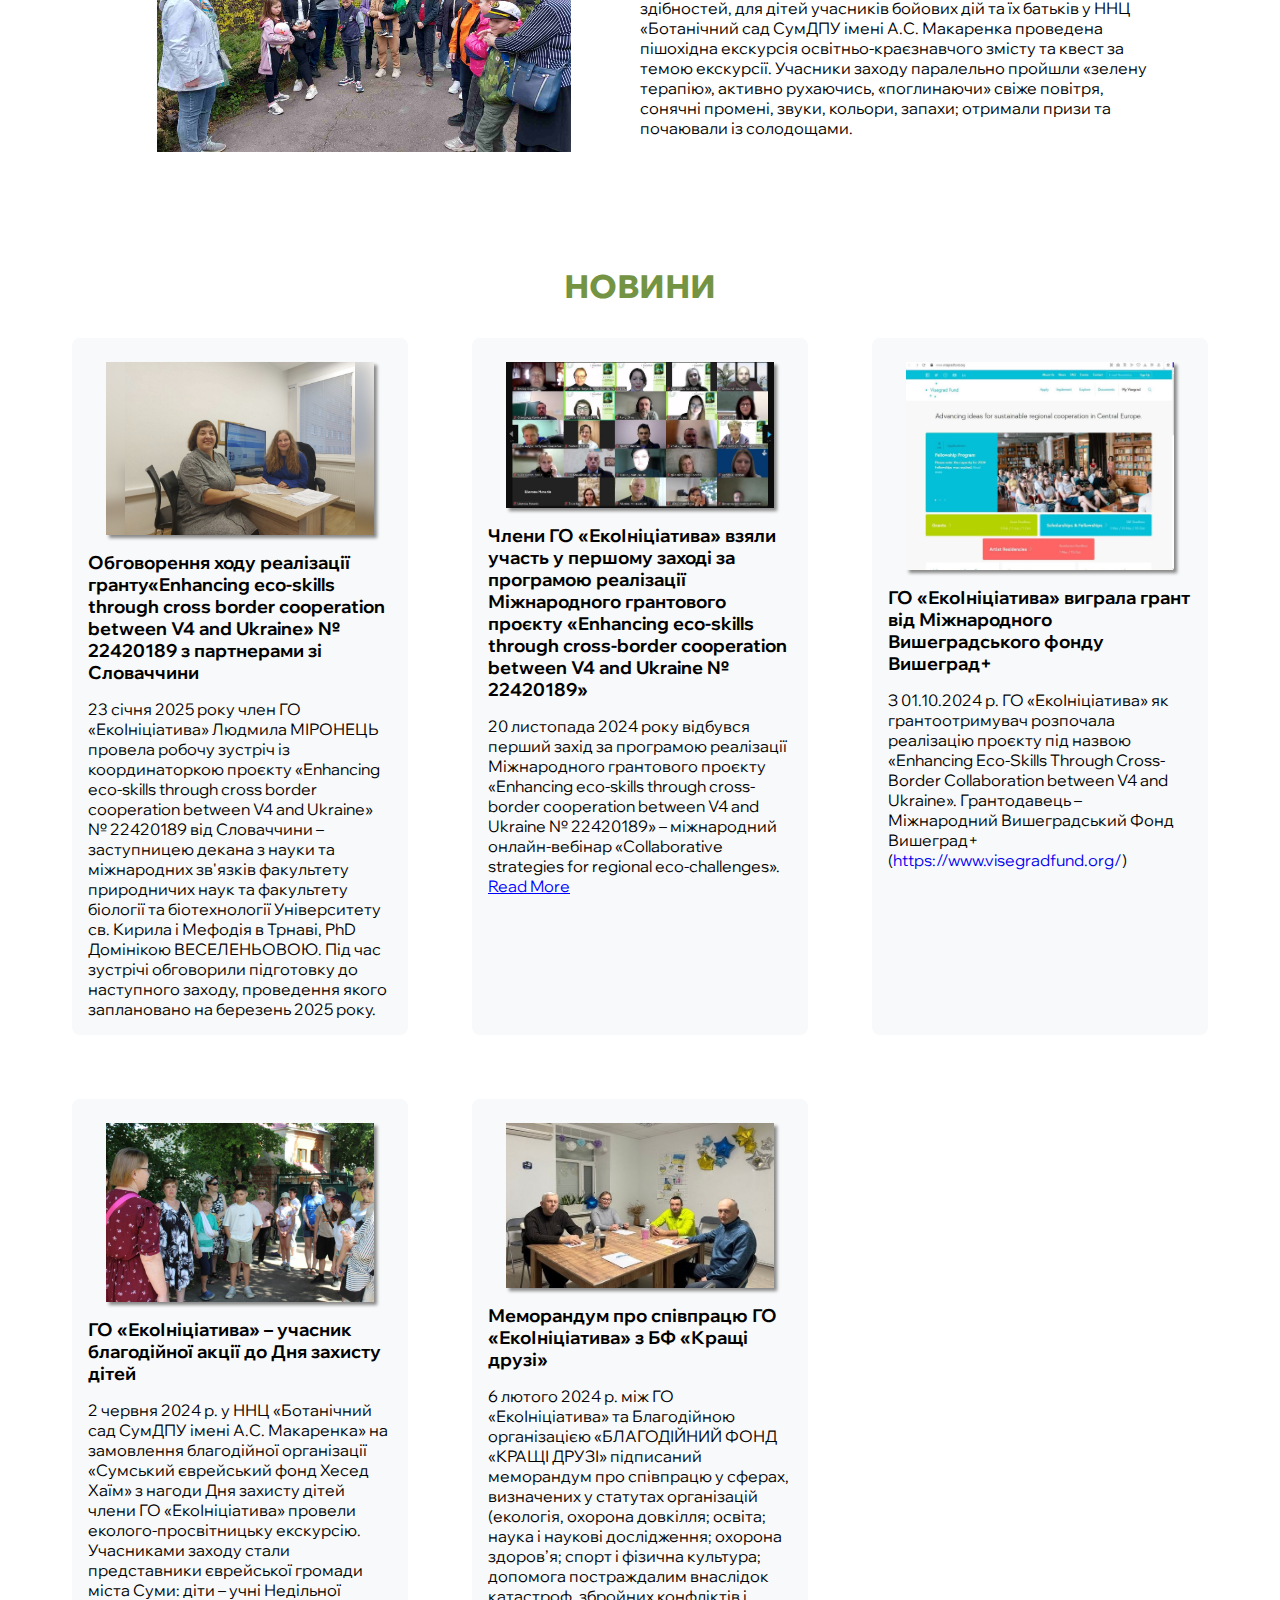
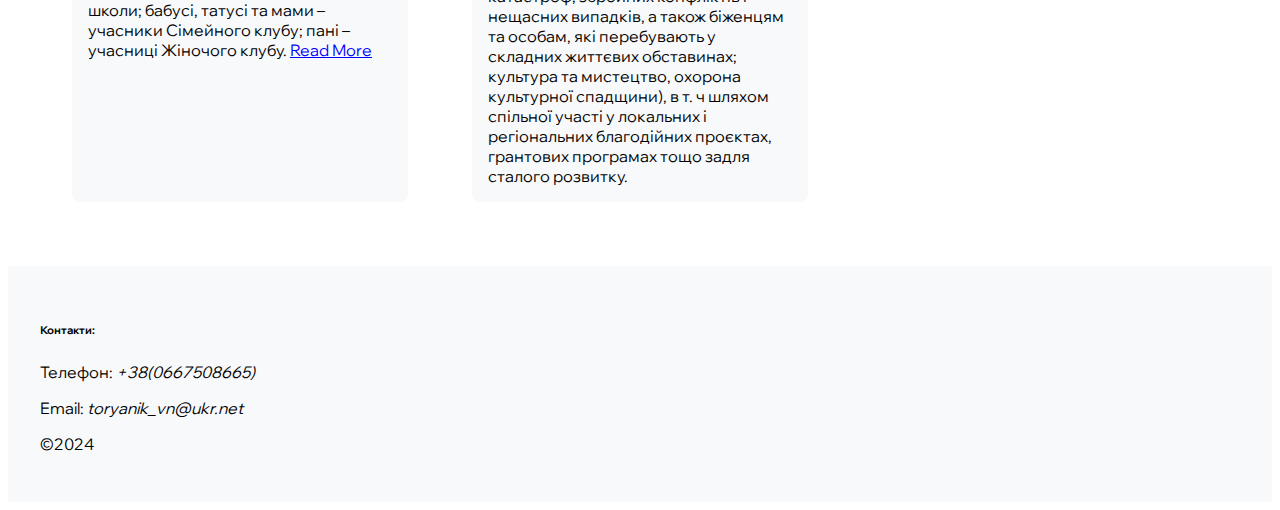
==== commit ef9df419: "eng news enhancing" ====
--- a/index.html
+++ b/index.html
@@ -673,7 +673,7 @@
     <div class="futter">
       <div class="contacts-wrapper" id="contacts">
         <h6>Контакти:</h6>
-        <p><span>Телефон:</span> <em>+30667508665</em></p>
+        <p><span>Телефон:</span> <em>+38(0667508665)</em></p>
         <p>
           <span>Email:</span>
           <em>toryanik_vn@ukr.net</em>
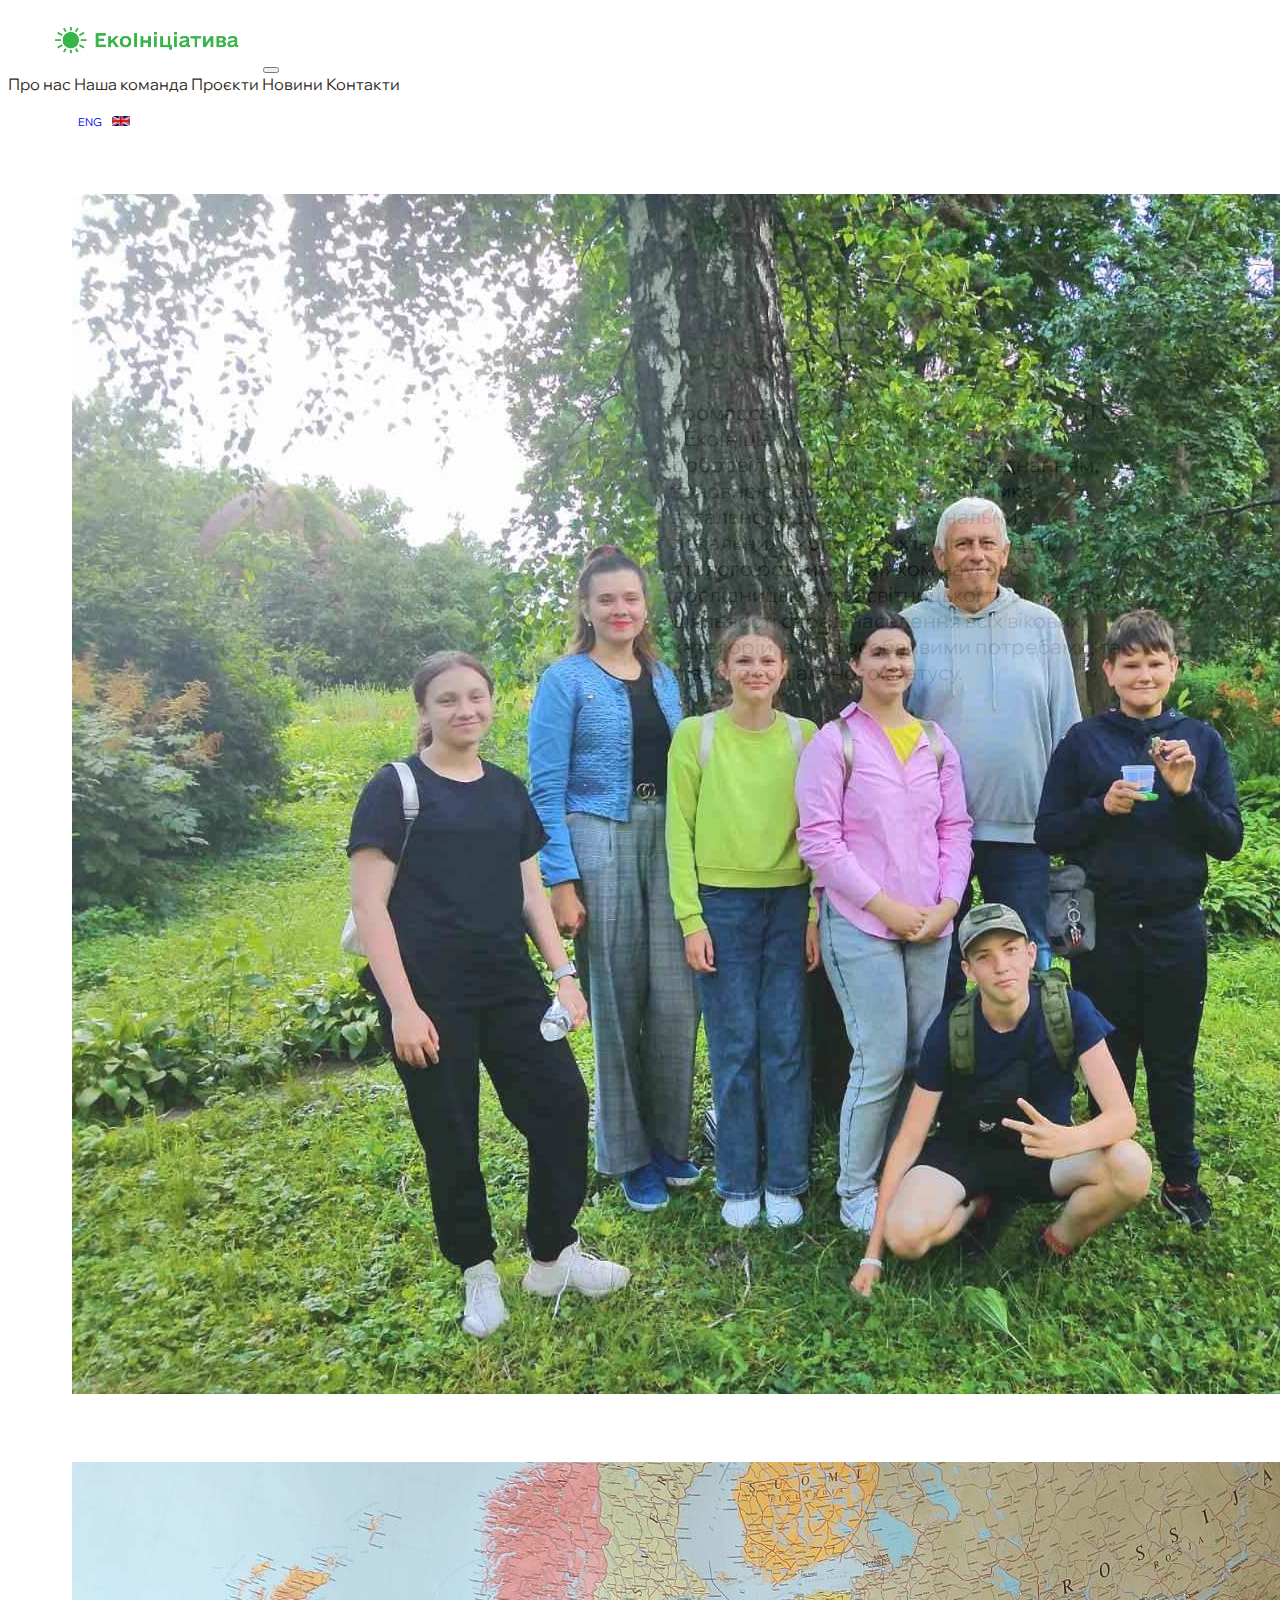
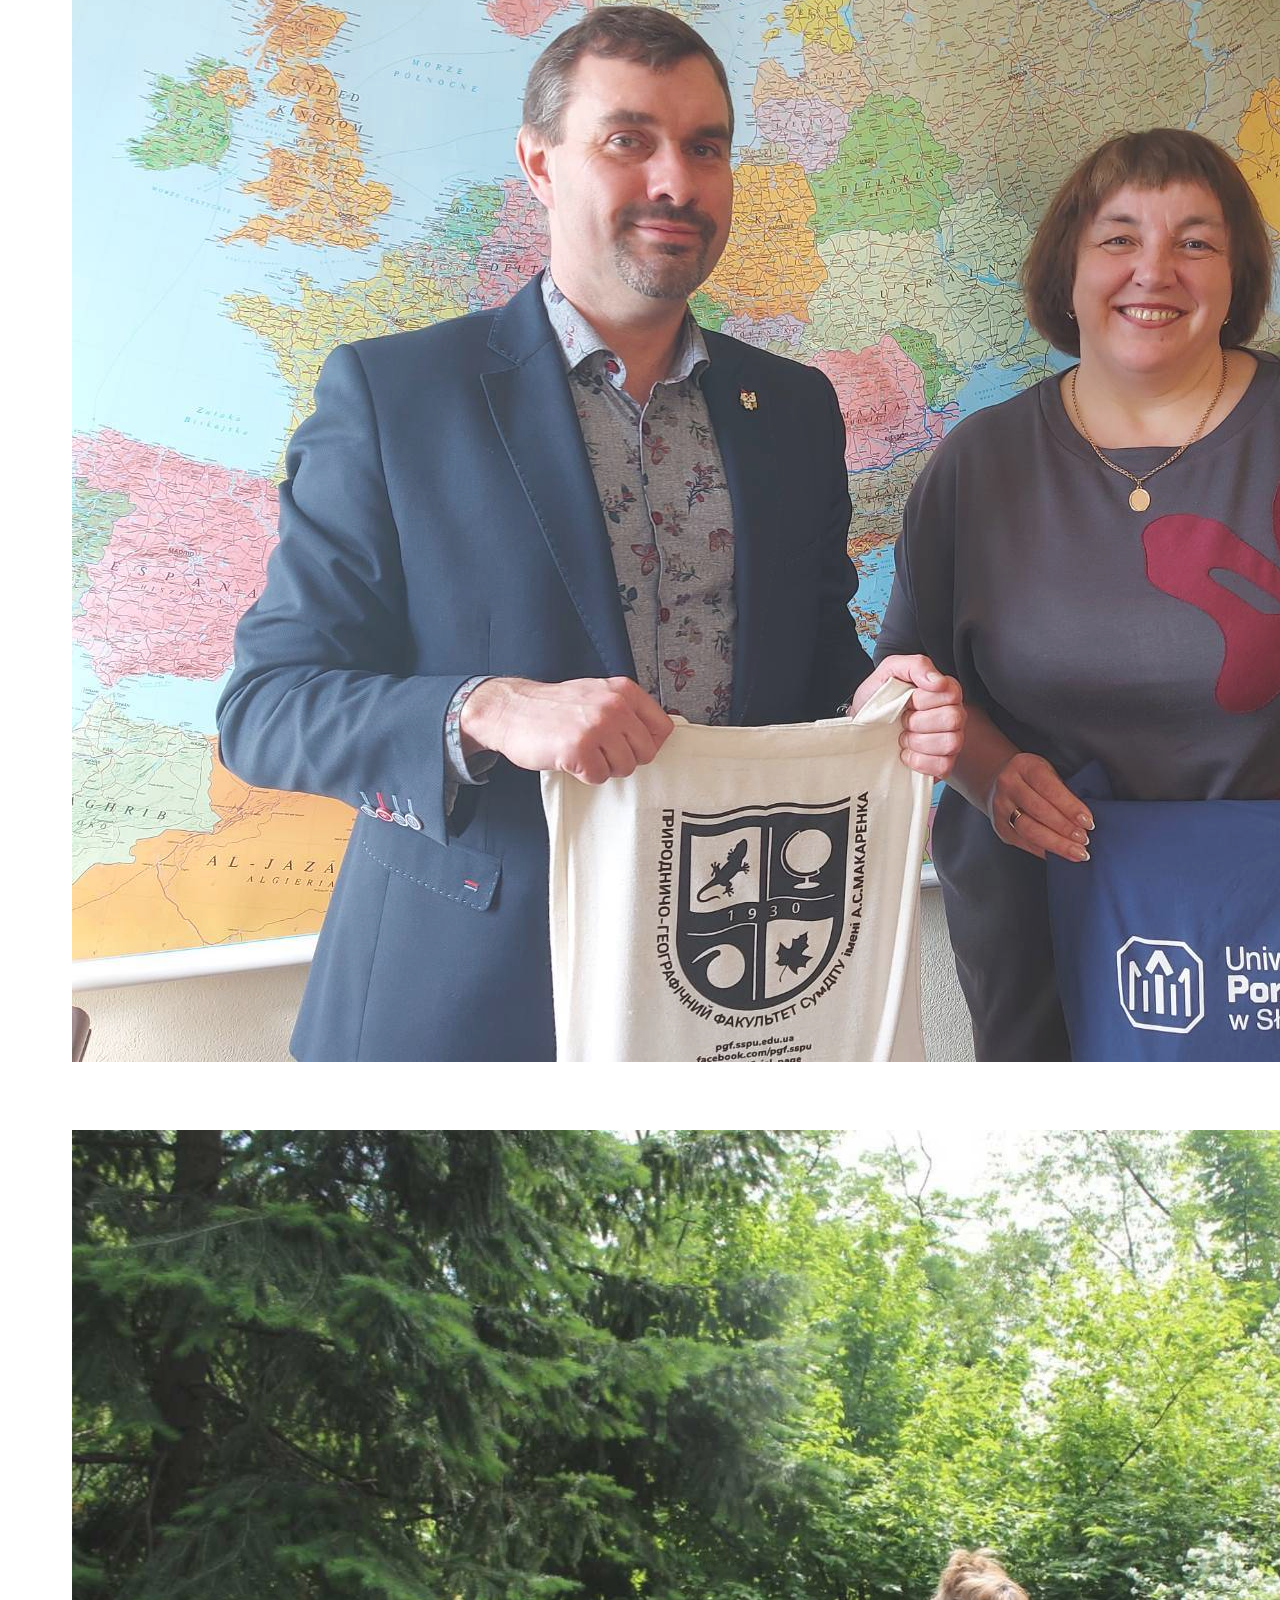
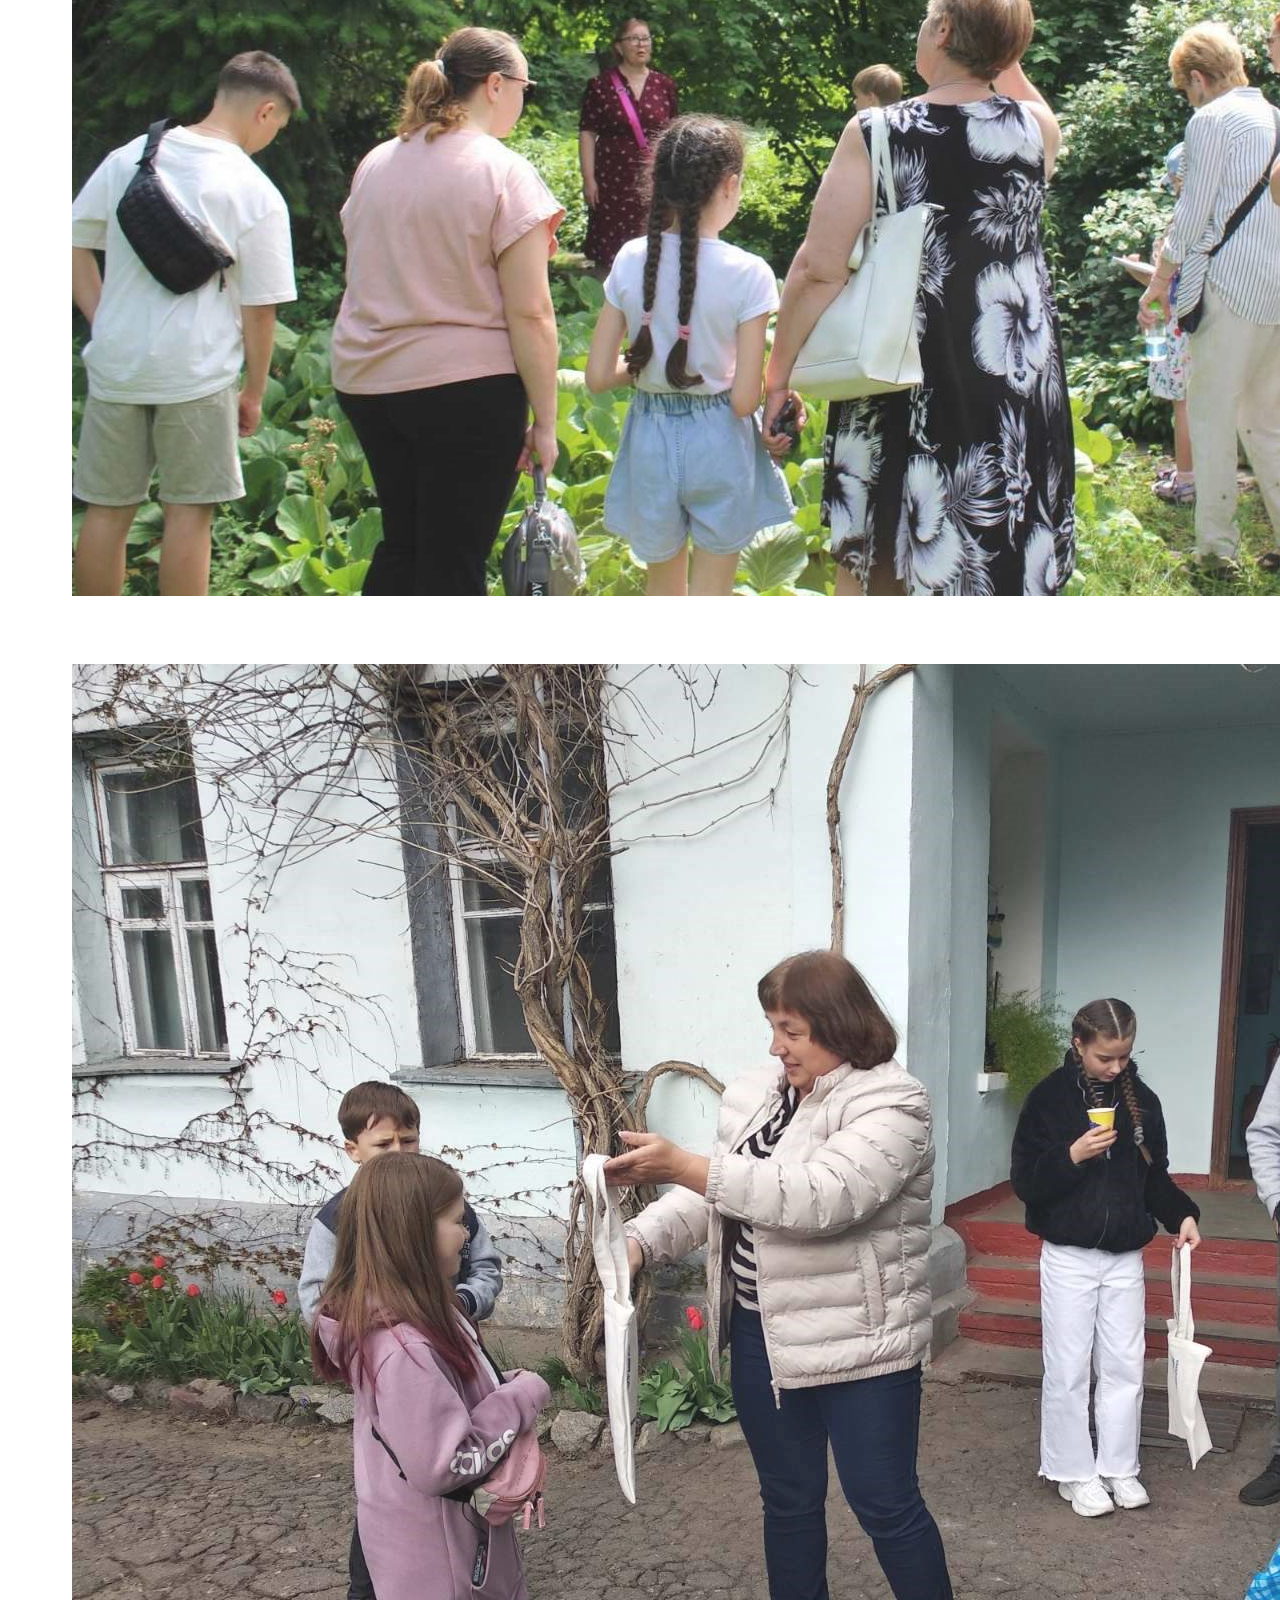
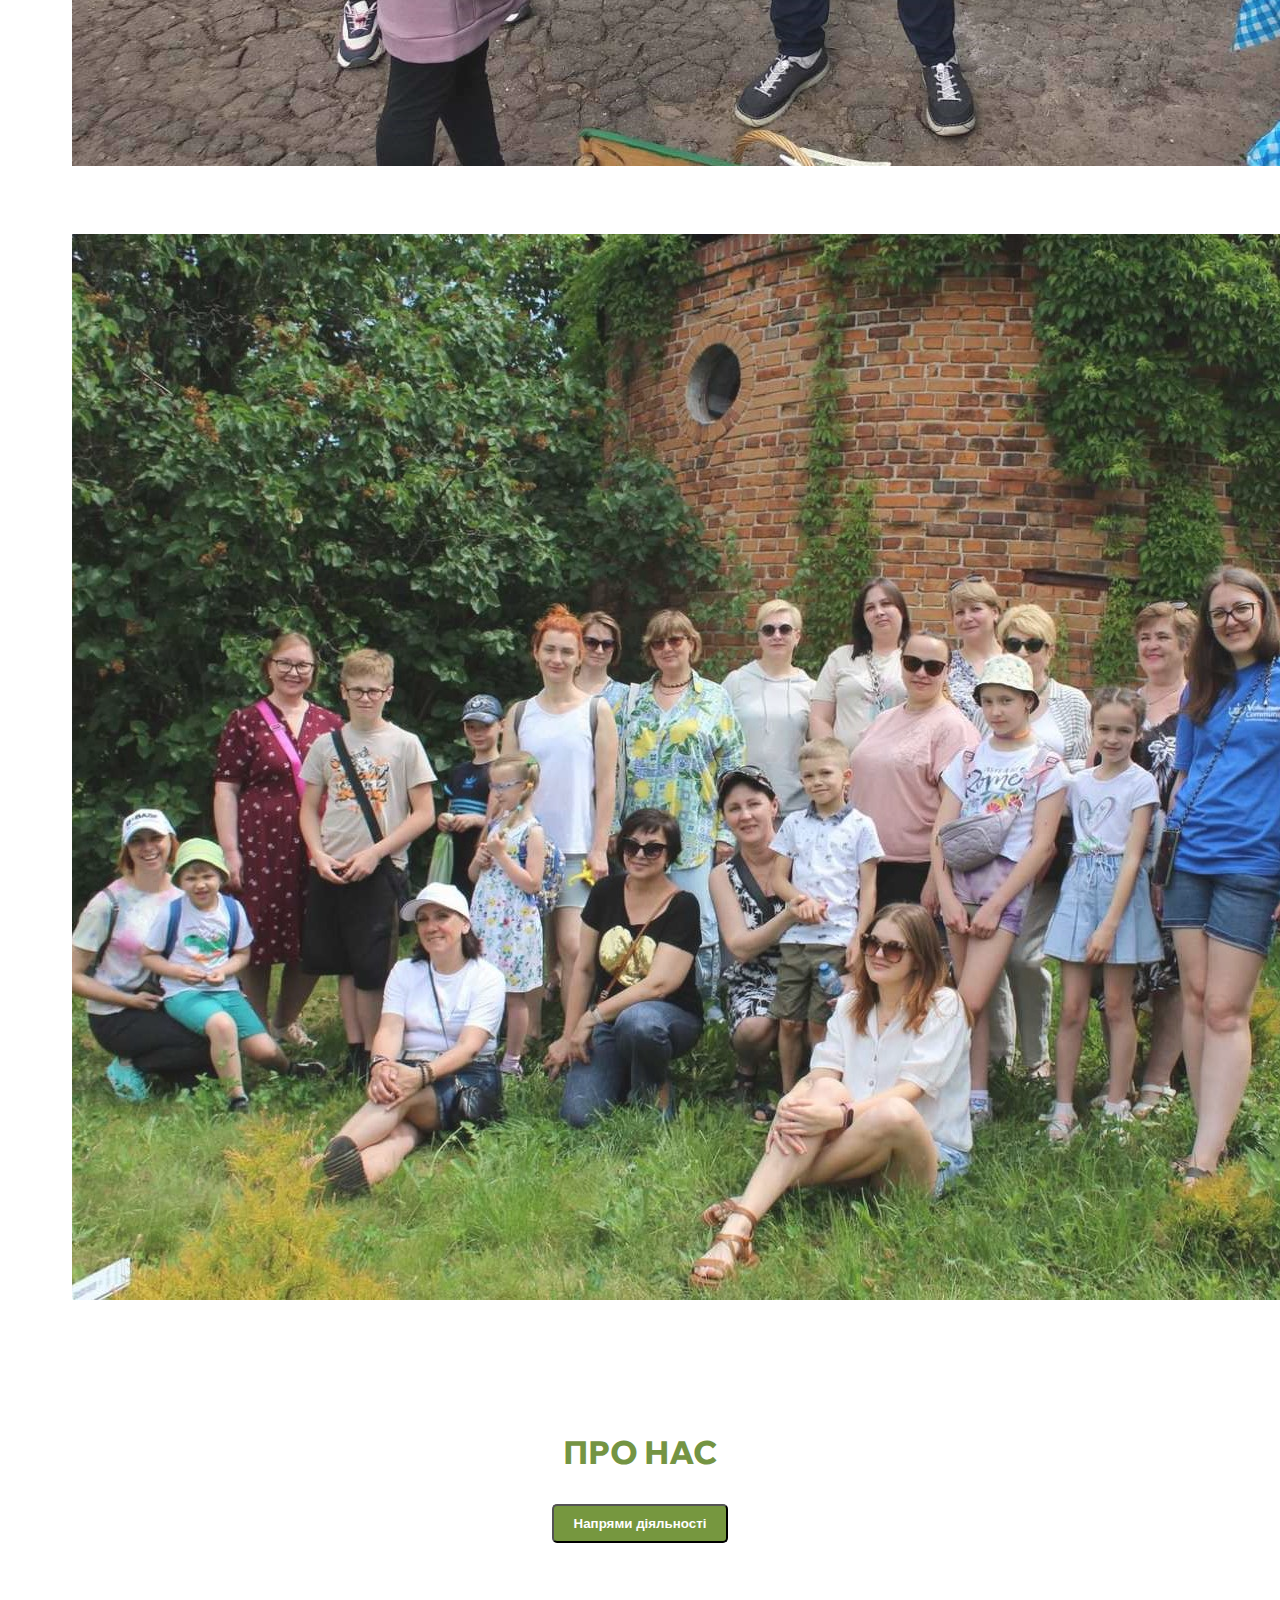
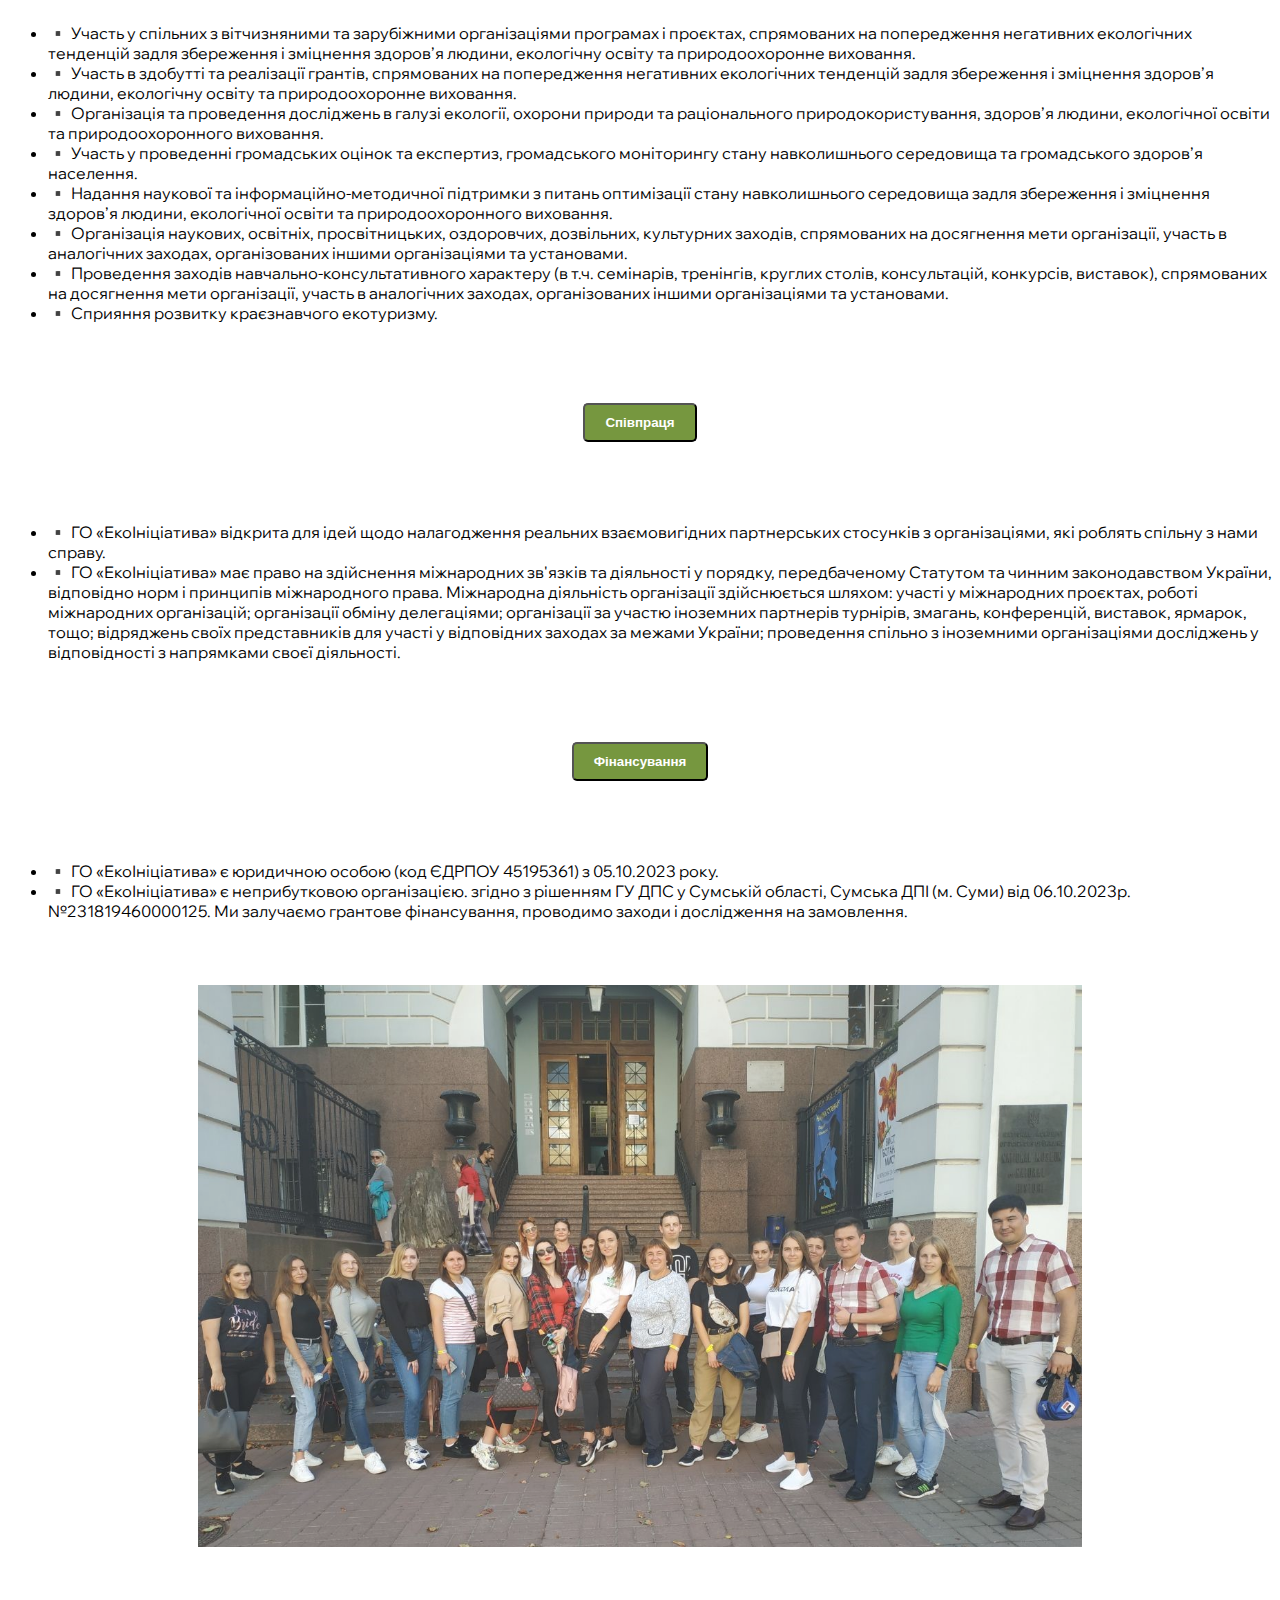
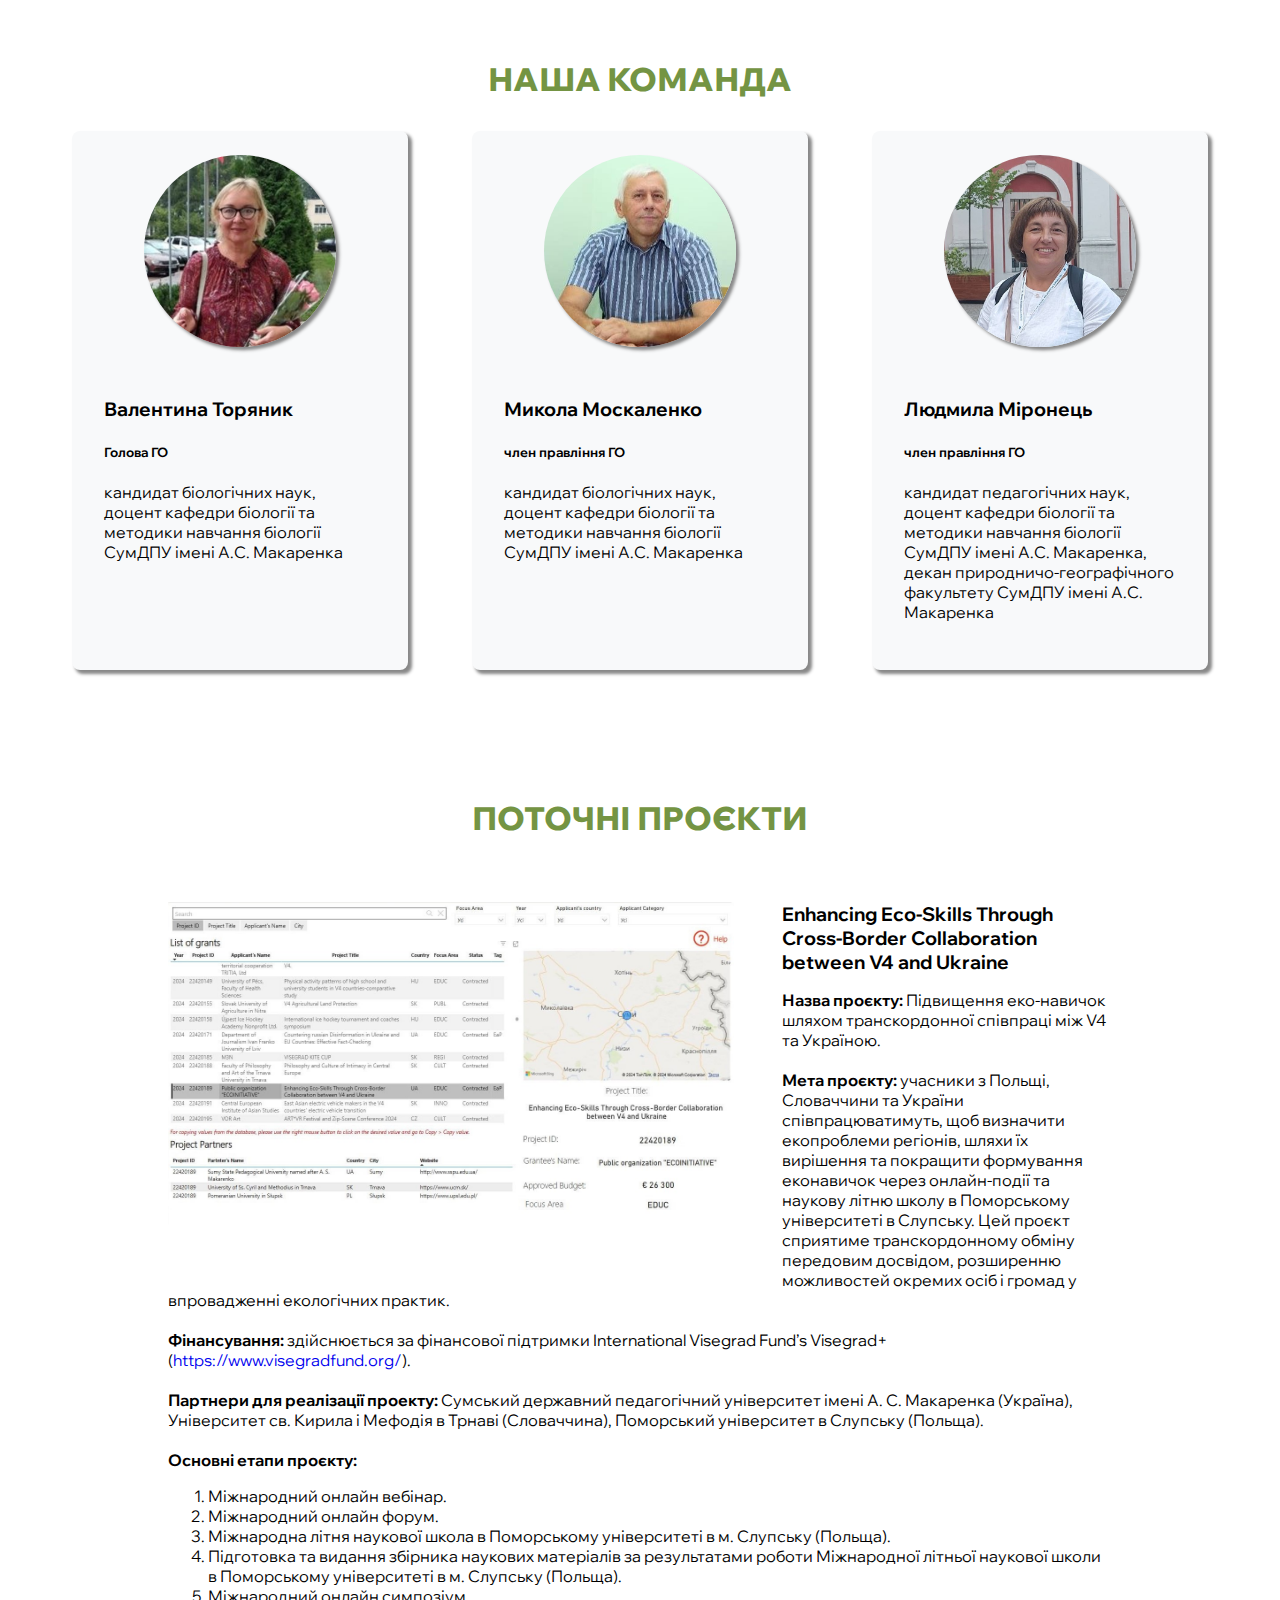
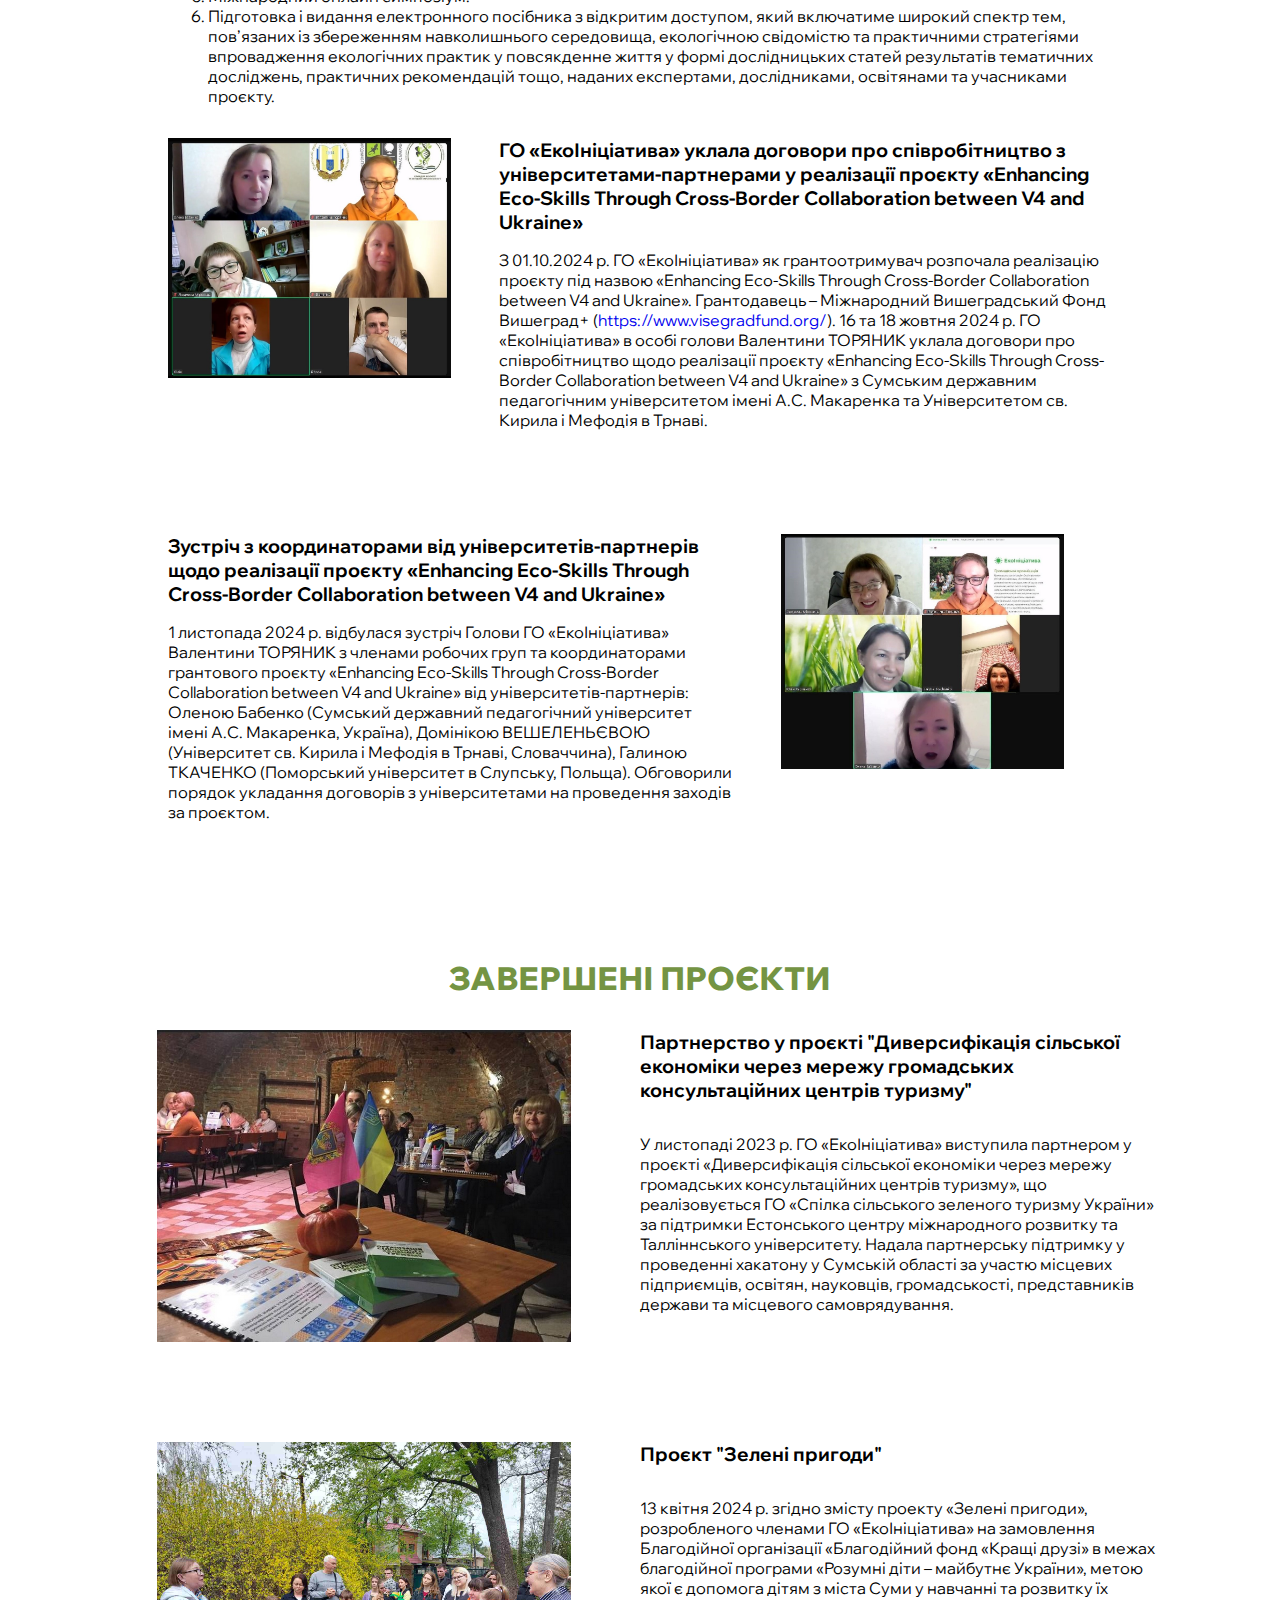
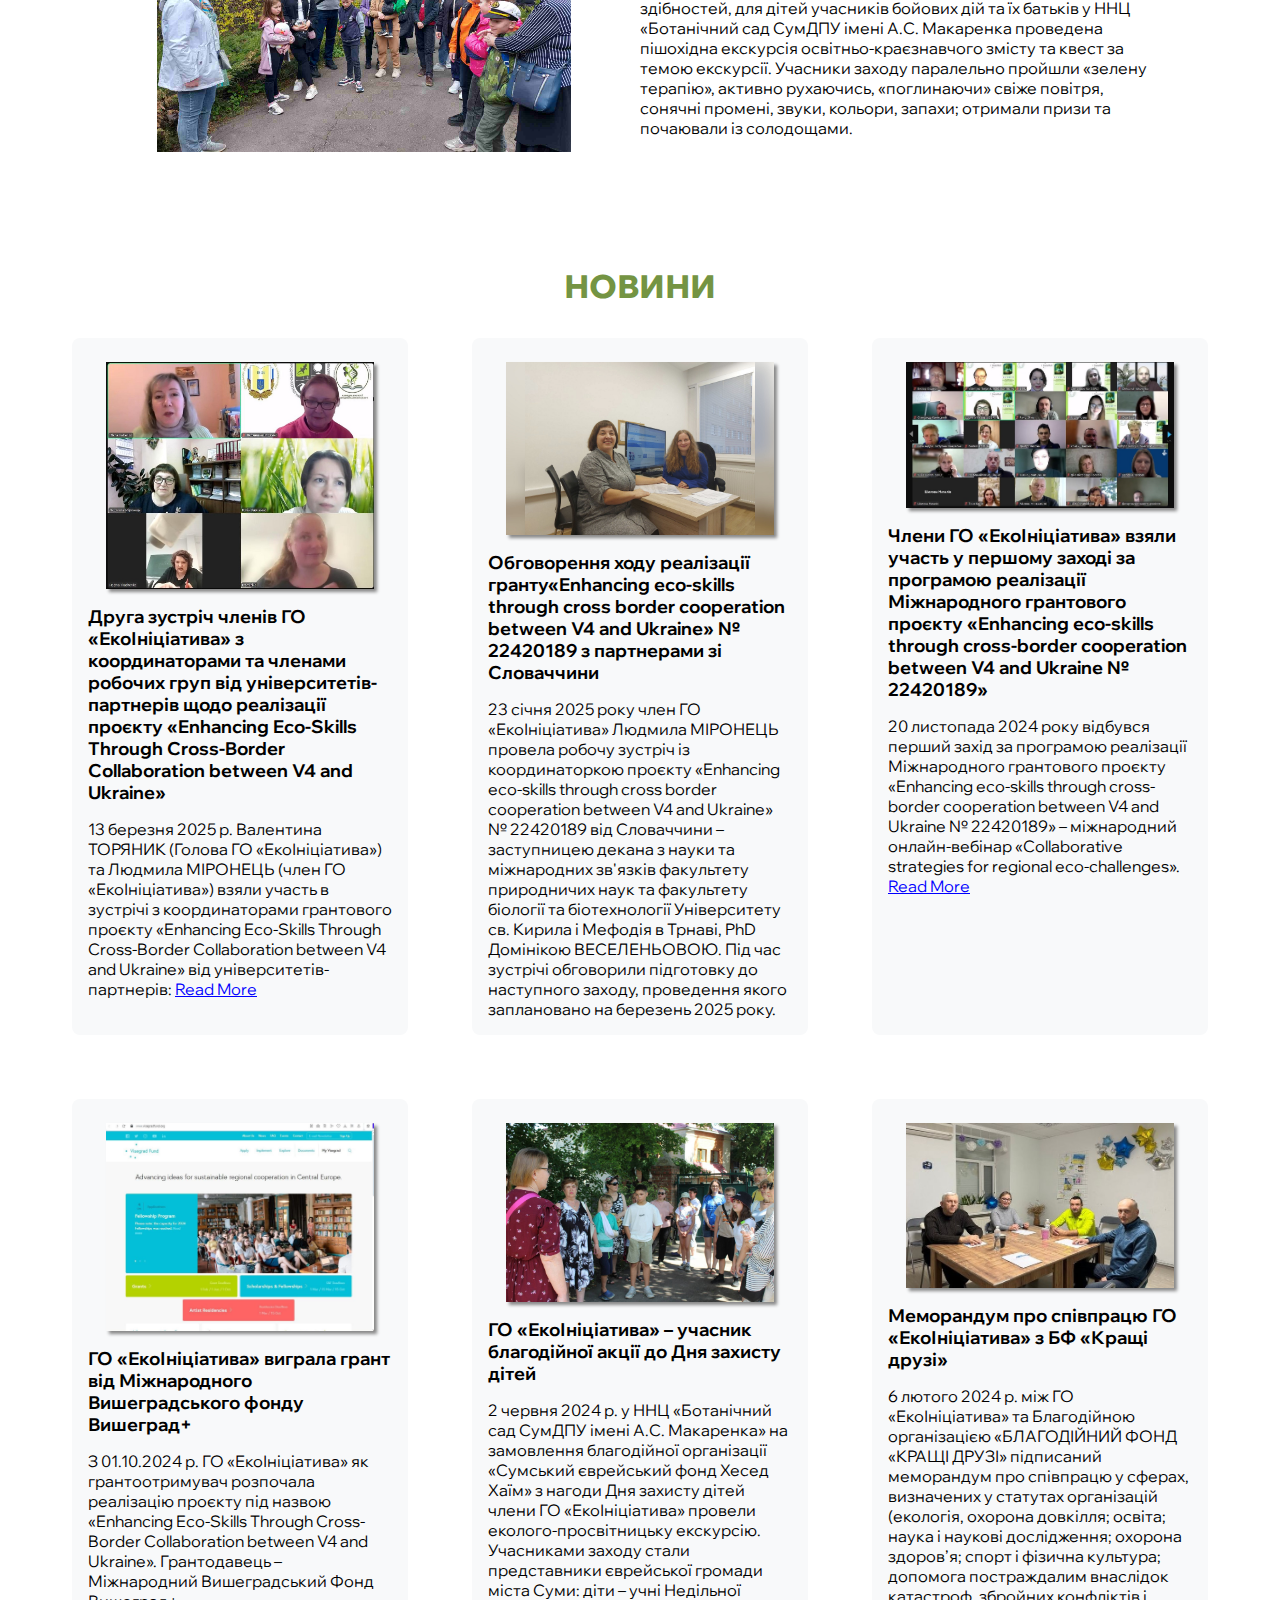
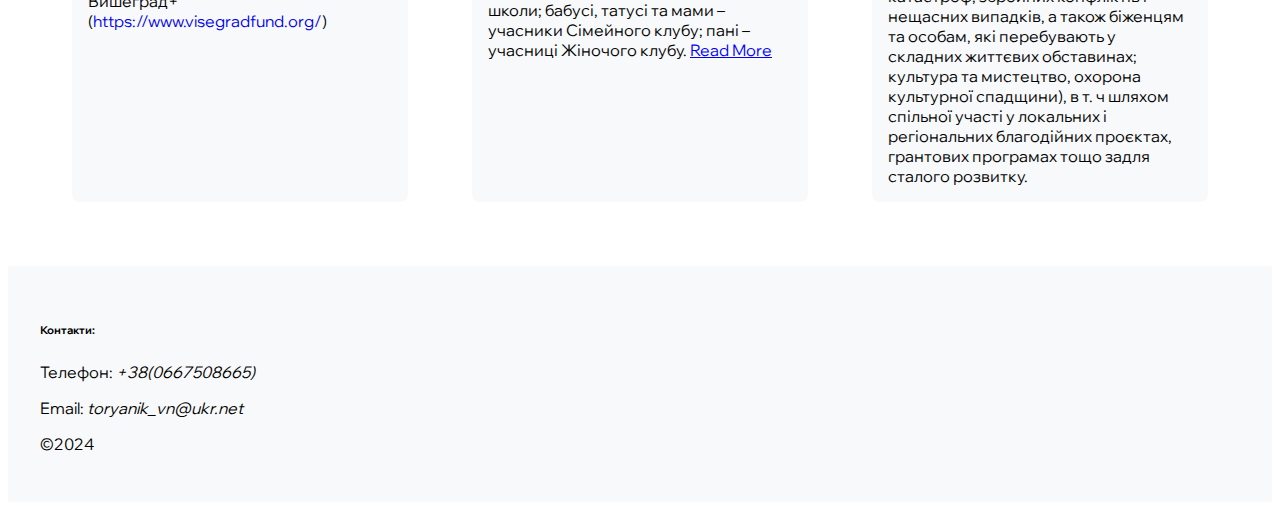
==== commit 9c9a3c59: "друга зустріч новина укр" ====
--- a/index.html
+++ b/index.html
@@ -481,6 +481,41 @@
 
     <div class="news-wrapper">
       <div class="news-item-wrapper">
+        <img src="images/drugazustrich.jpg" alt="" class="news-image" />
+        <div class="news-text">
+          <div class="news-title">
+            Друга зустріч членів ГО «ЕкоІніціатива» з координаторами та членами
+            робочих груп від університетів-партнерів щодо реалізації проєкту
+            «Enhancing Eco-Skills Through Cross-Border Collaboration between V4
+            and Ukraine»
+          </div>
+          <div class="news-text">
+            13 березня 2025 р. Валентина ТОРЯНИК (Голова ГО «ЕкоІніціатива») та
+            Людмила МІРОНЕЦЬ (член ГО «ЕкоІніціатива») взяли участь в зустрічі з
+            координаторами грантового проєкту «Enhancing Eco-Skills Through
+            Cross-Border Collaboration between V4 and Ukraine» від
+            університетів-партнерів:
+
+            <div class="hidden">
+              <p>
+                Оленою Бабенко (Сумський державний педагогічний університет
+                імені А.С. Макаренка, Україна), Домінікою ВЕСЕЛЕНЬЙОВОЮ
+                (Університет св. Кирила і Мефодія в Трнаві, Словаччина), Галиною
+                ТКАЧЕНКО (Поморський університет в Слупську, Польща). Обговорили
+                організаційні питання проведення другого заходу за програмою
+                реалізації проєкту – Міжнародного онлайн-форуму, та підготовку
+                до третього заходу ¬– Міжнародної літньої наукової школи в
+                Поморському університеті в Слупську.
+              </p>
+            </div>
+            <span class="read-more-button" onclick="toggleContent(this)"
+              >Read More</span
+            >
+          </div>
+        </div>
+      </div>
+
+      <div class="news-item-wrapper">
         <img src="images/enhancing.png" alt="" class="news-image" />
         <div class="news-text">
           <div class="news-title">
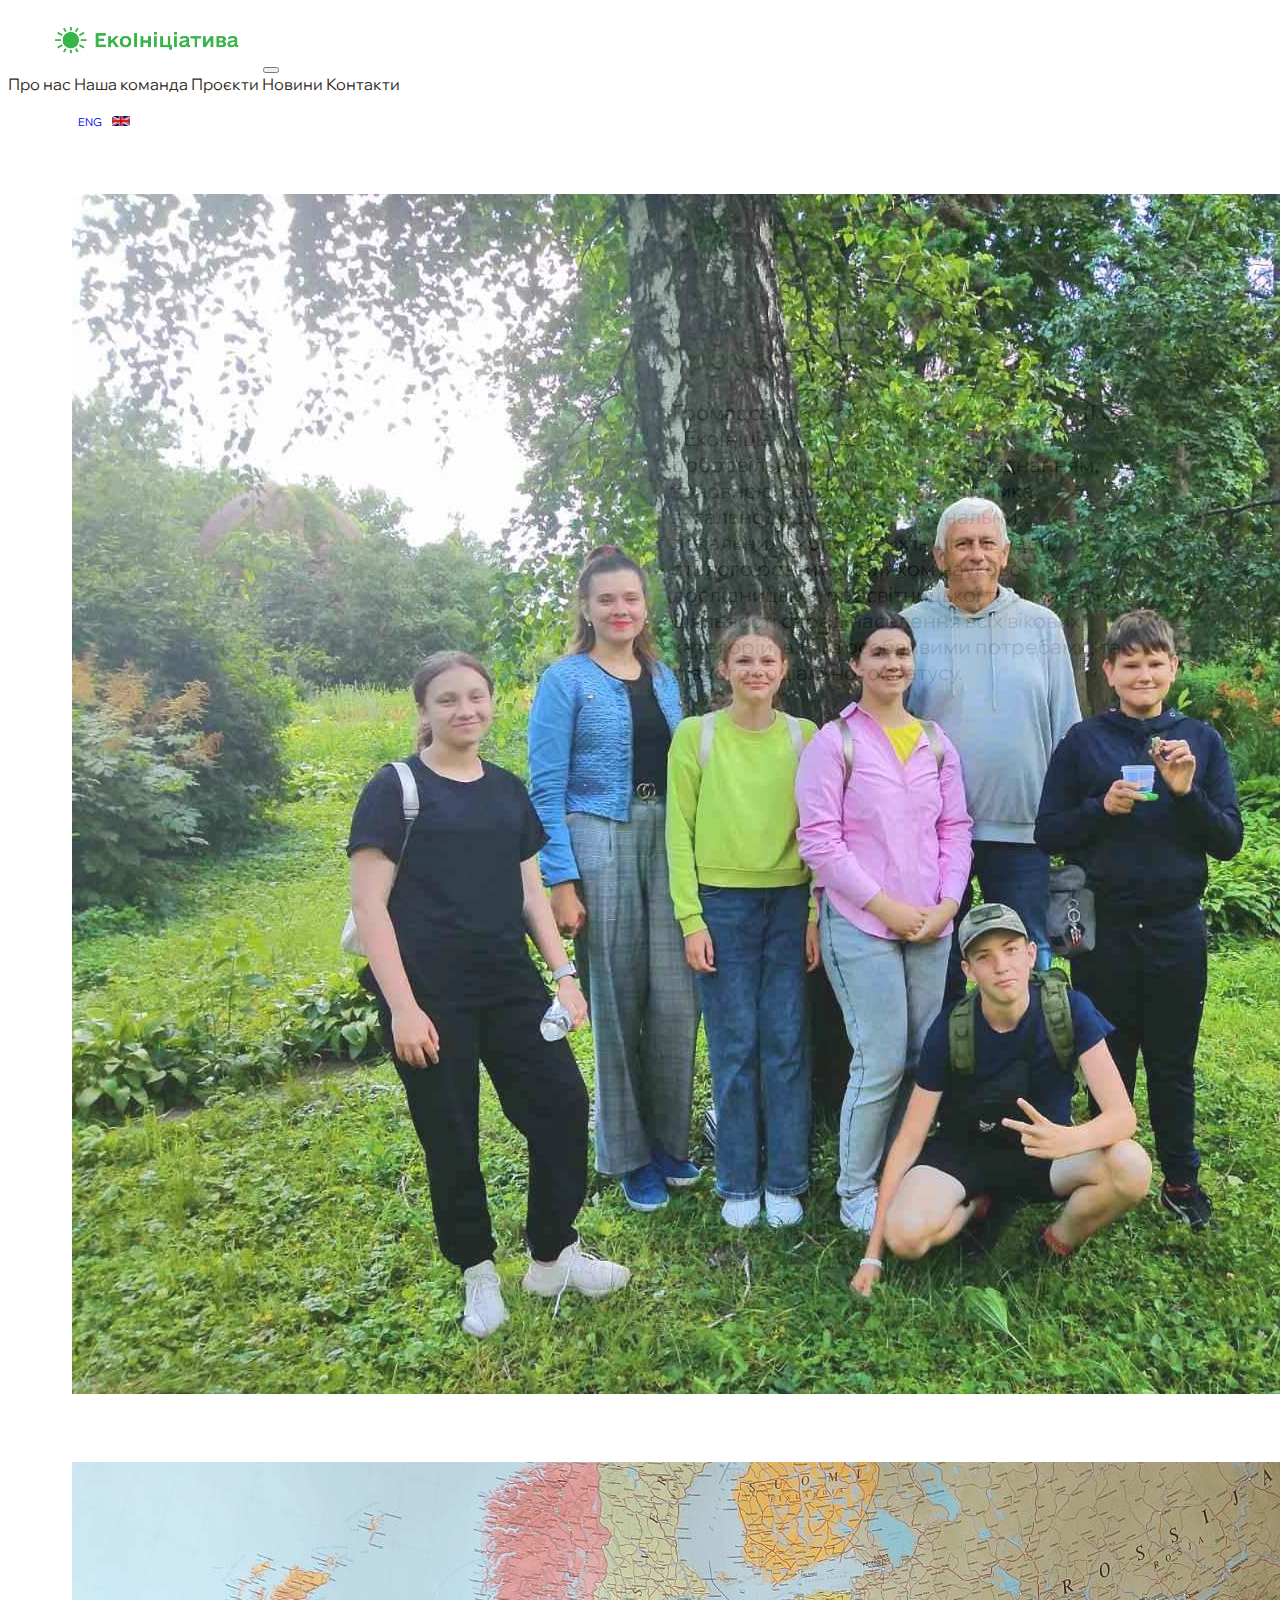
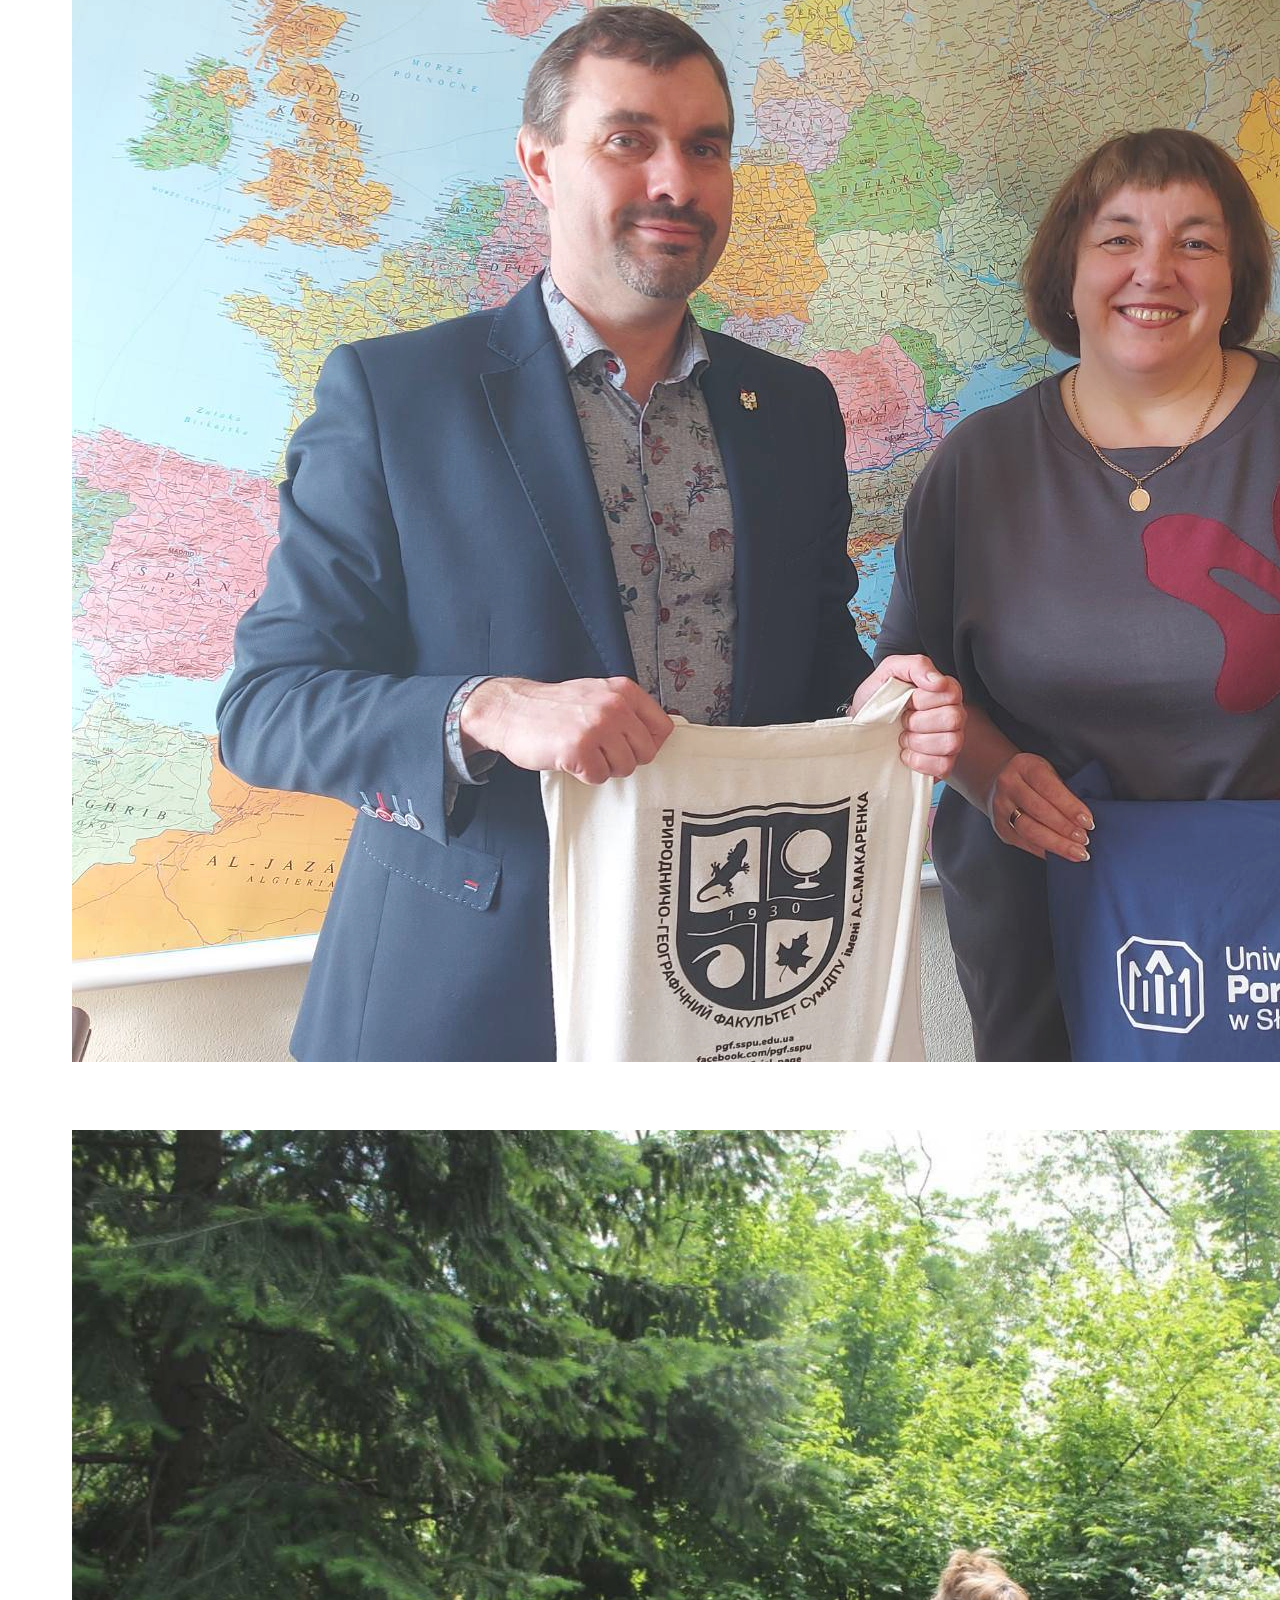
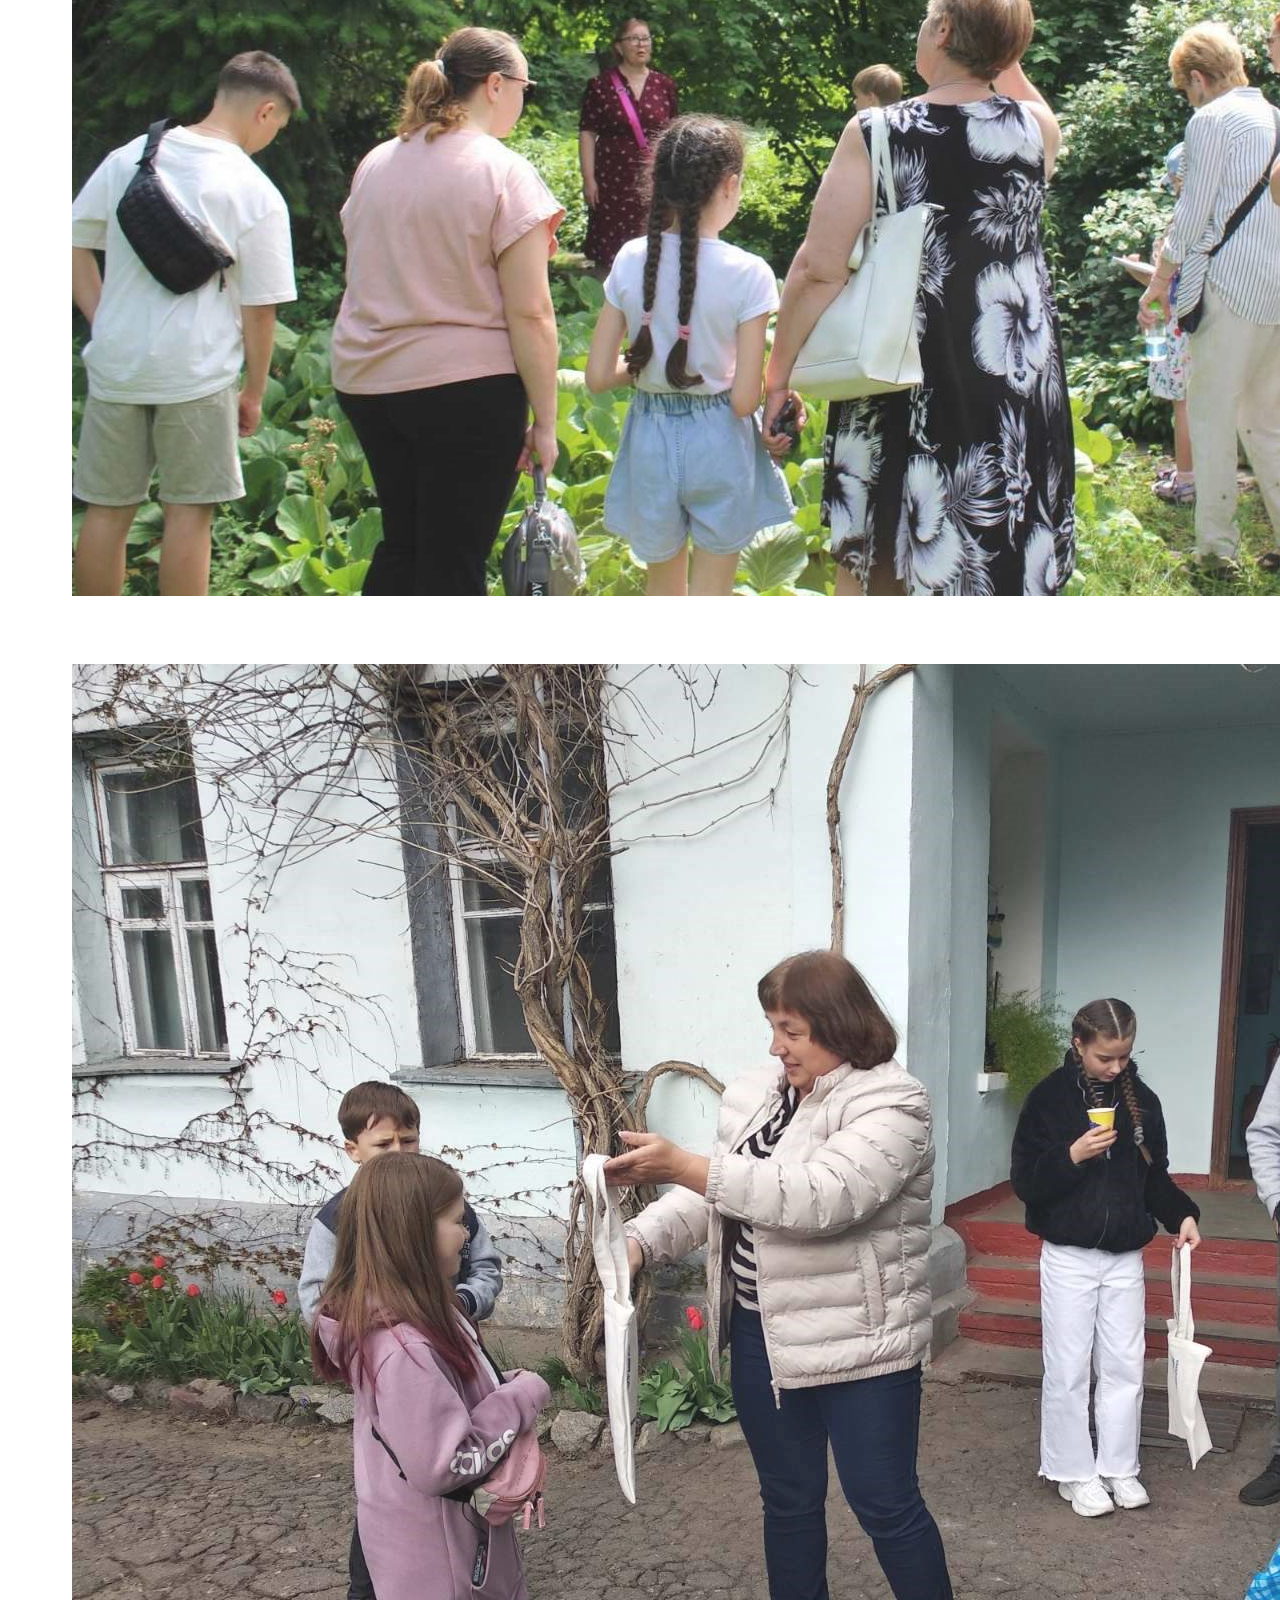
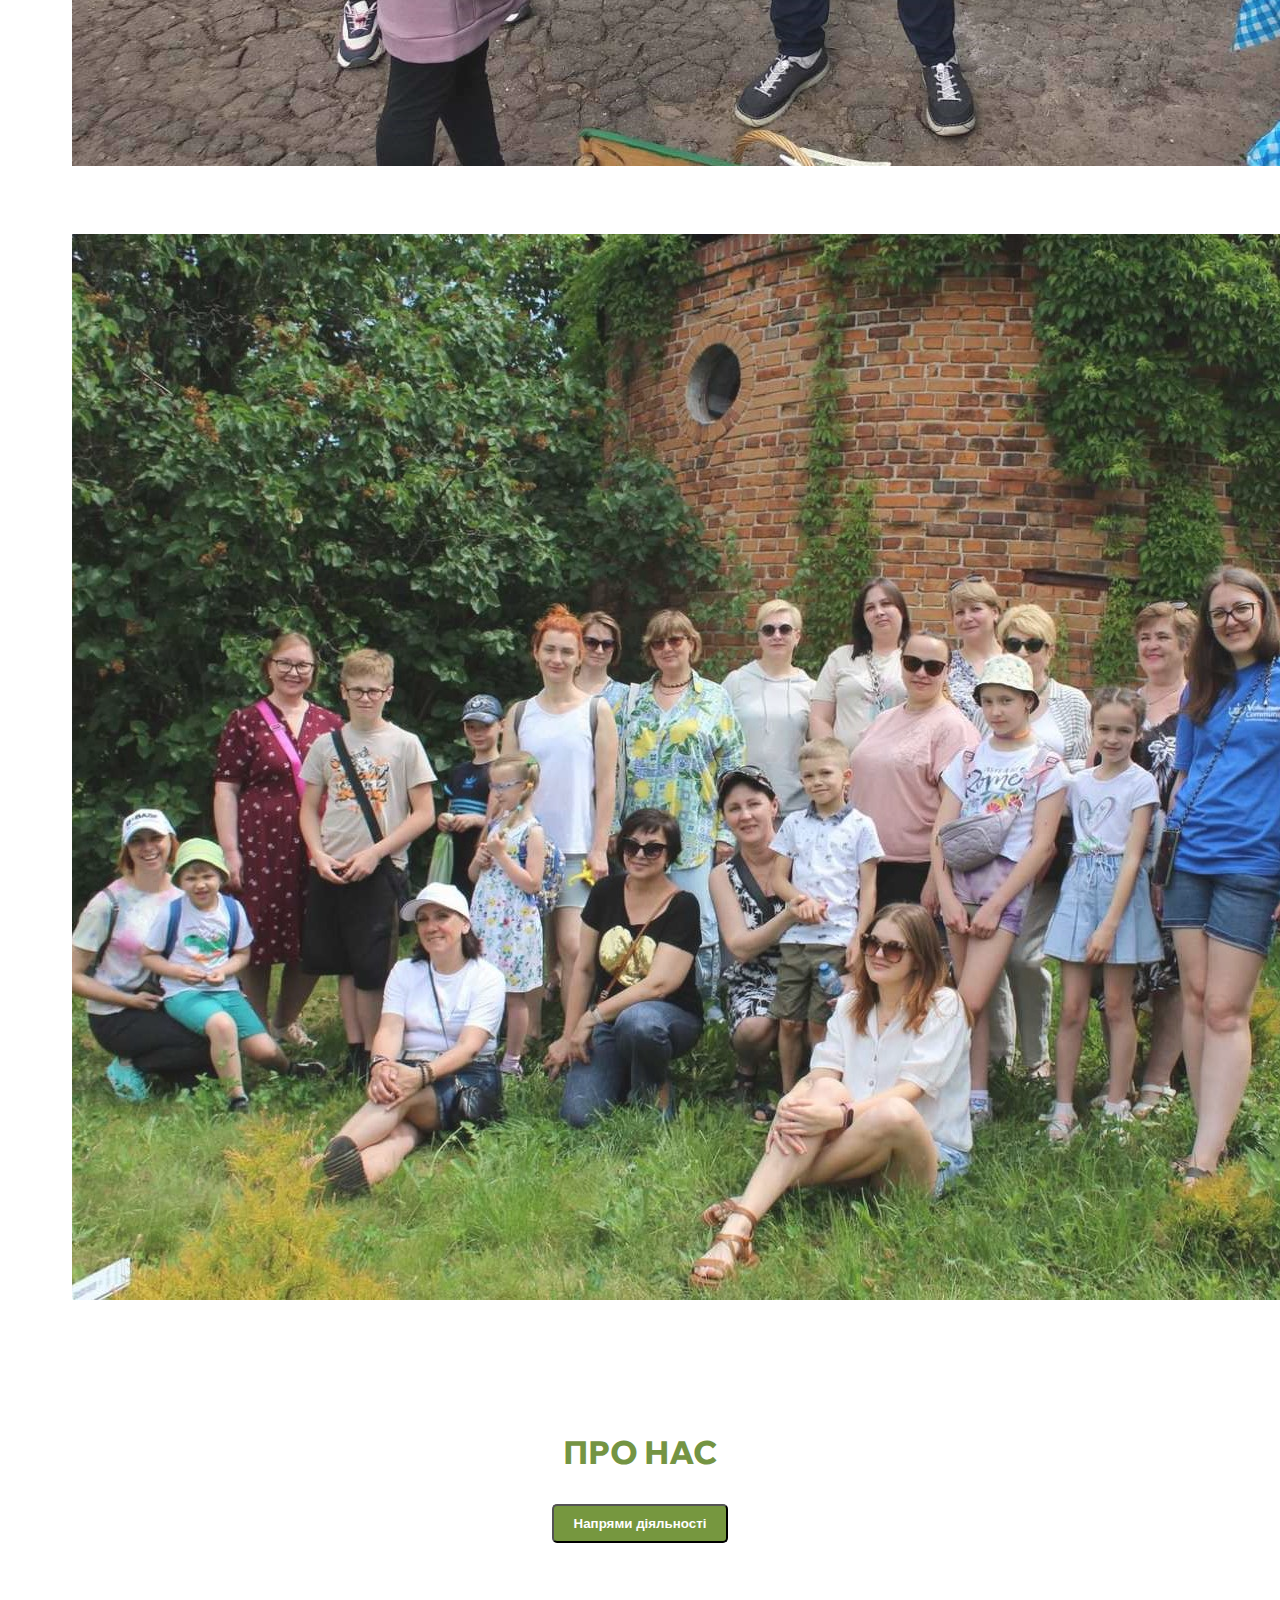
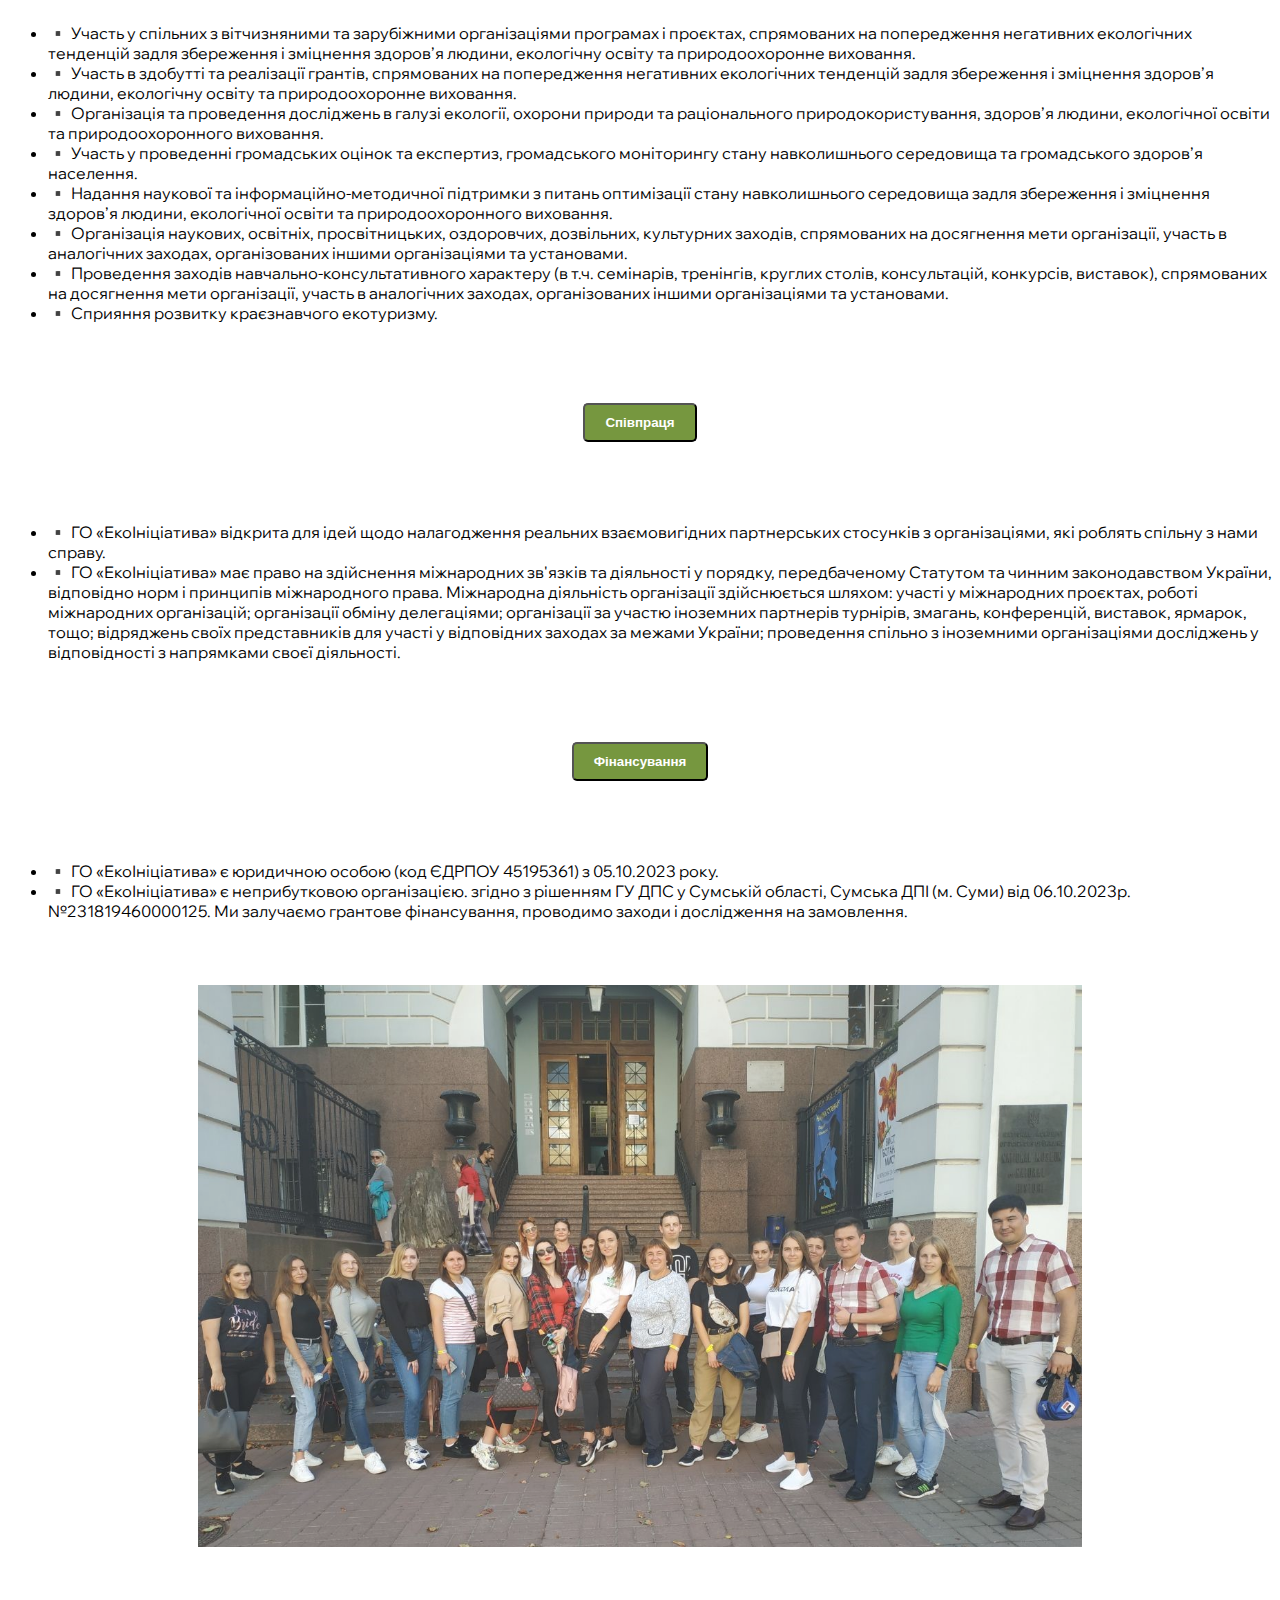
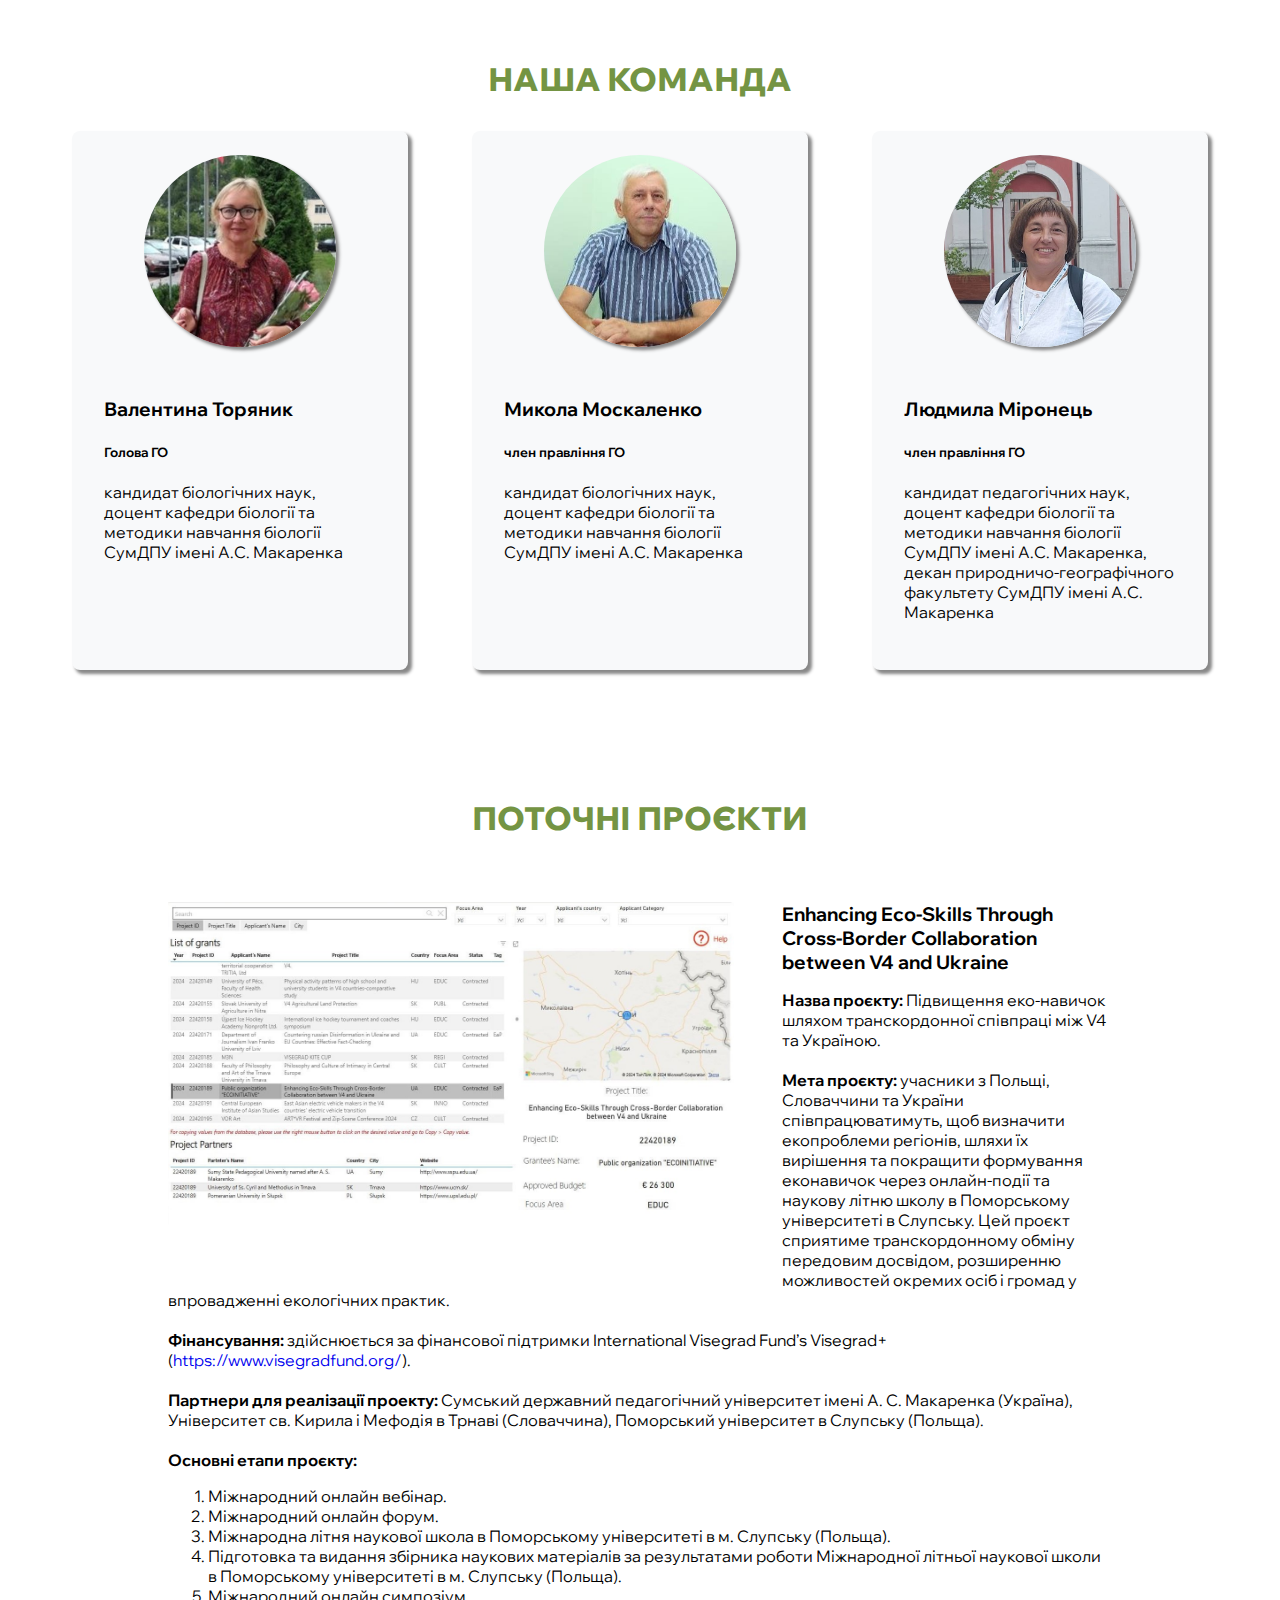
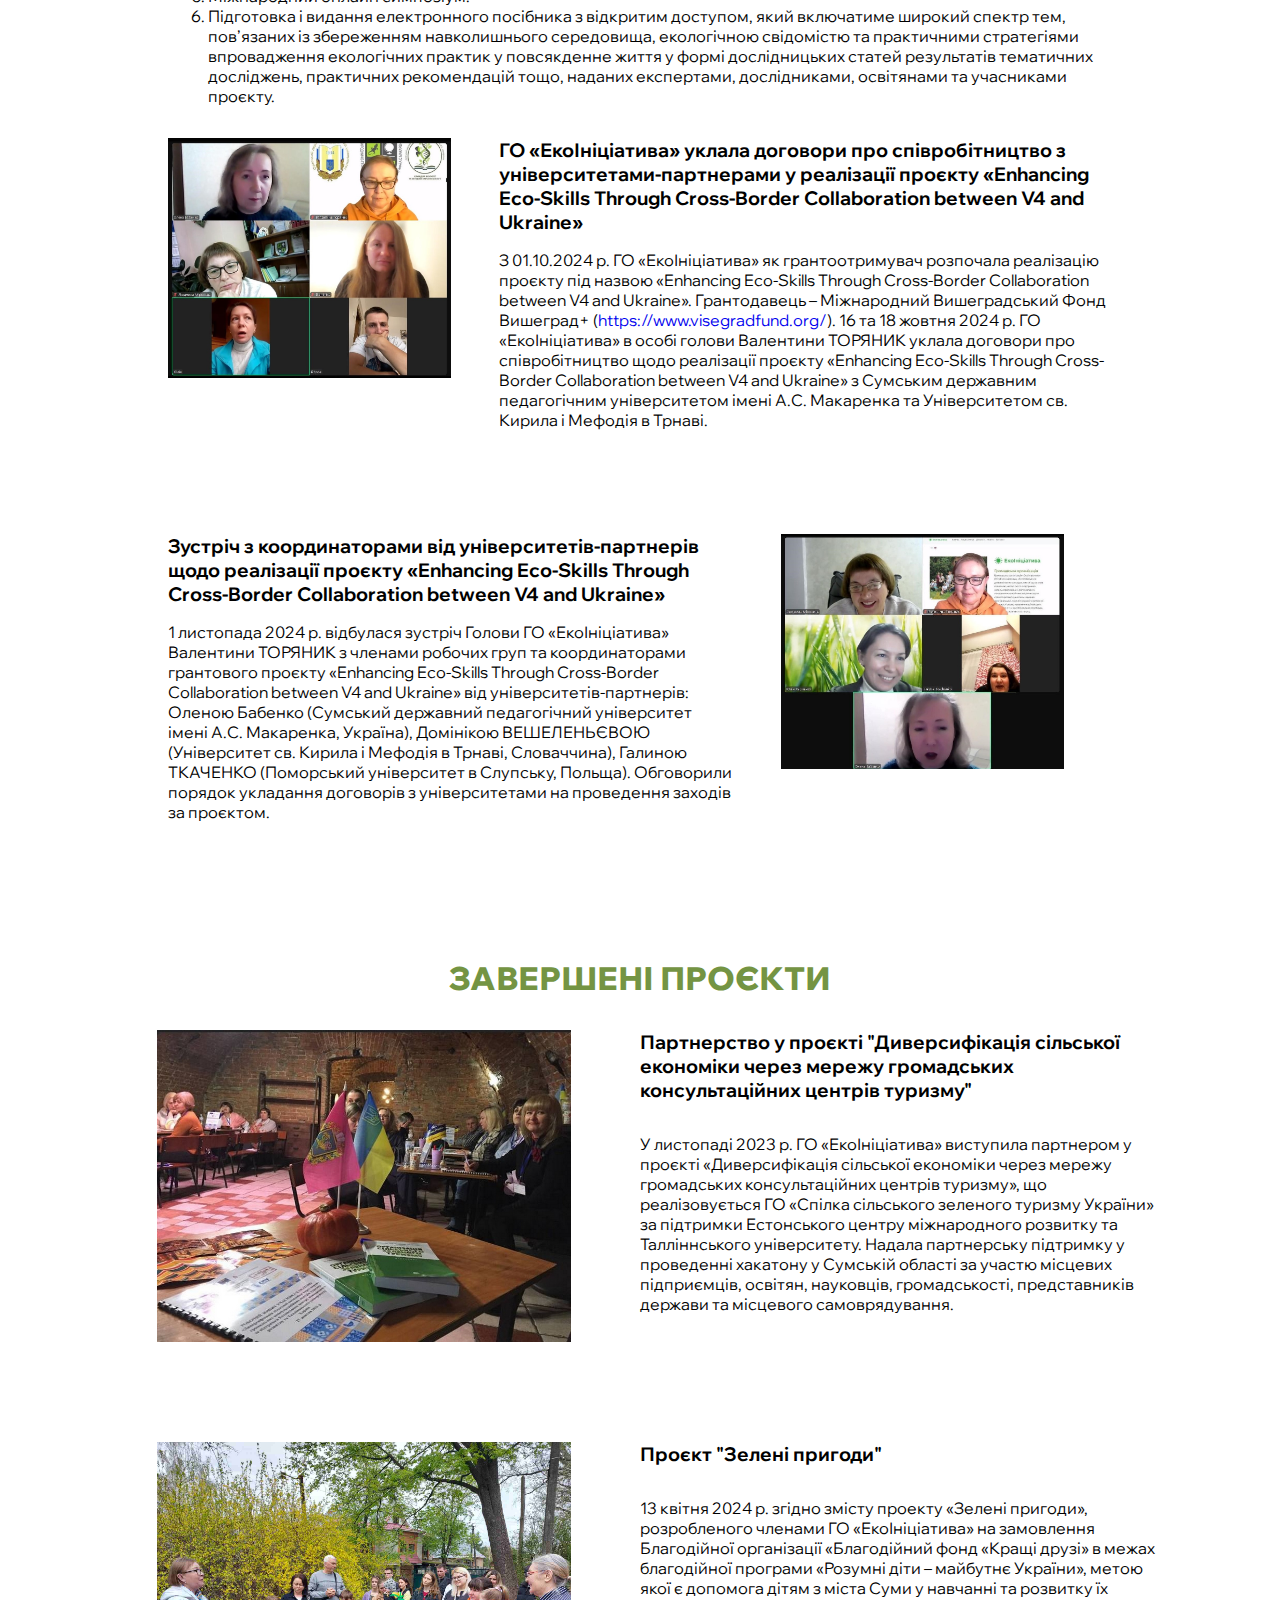
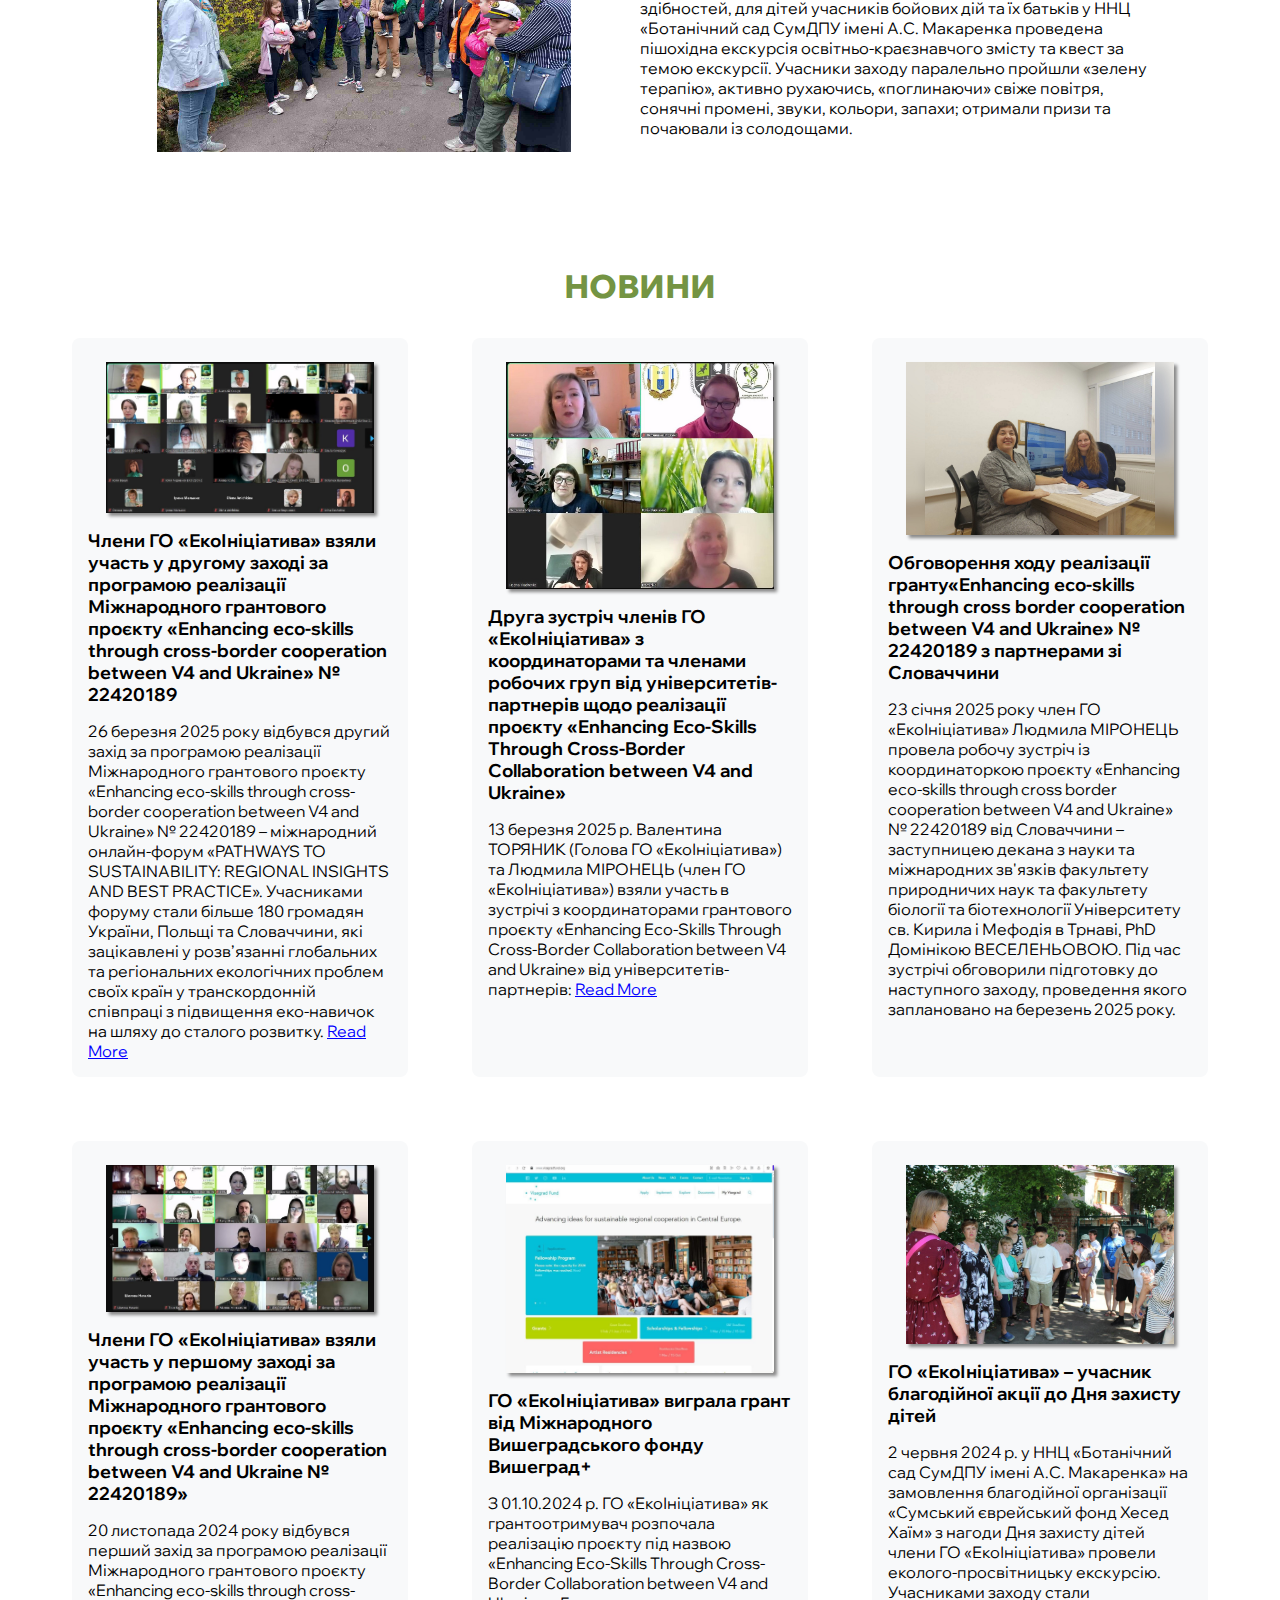
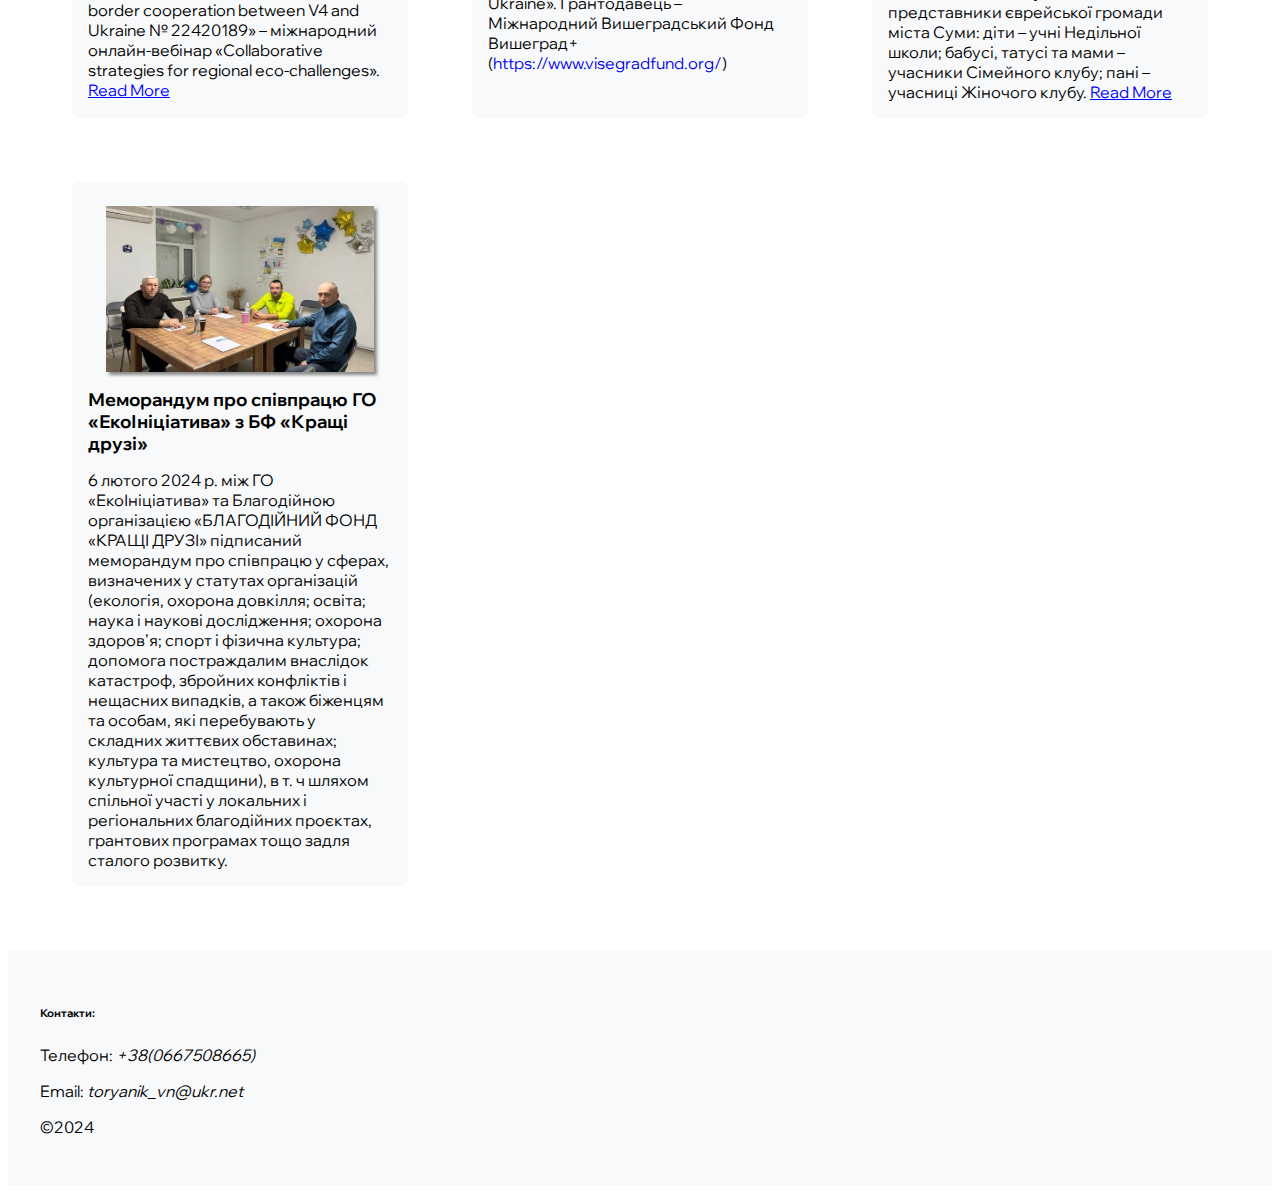
==== commit 025bf59b: "новина другий захід укр" ====
--- a/index.html
+++ b/index.html
@@ -481,6 +481,64 @@
 
     <div class="news-wrapper">
       <div class="news-item-wrapper">
+        <img src="images/drugyzaxid.jpg" alt="" class="news-image" />
+        <div class="news-text">
+          <div class="news-title">
+            Члени ГО «ЕкоІніціатива» взяли участь у другому заході за програмою
+            реалізації Міжнародного грантового проєкту «Enhancing eco-skills
+            through cross-border cooperation between V4 and Ukraine» № 22420189
+          </div>
+          <div class="news-text">
+            26 березня 2025 року відбувся другий захід за програмою реалізації
+            Міжнародного грантового проєкту «Enhancing eco-skills through
+            cross-border cooperation between V4 and Ukraine» № 22420189 –
+            міжнародний онлайн-форум «PATHWAYS TO SUSTAINABILITY: REGIONAL
+            INSIGHTS AND BEST PRACTICE». Учасниками форуму стали більше 180
+            громадян України, Польщі та Словаччини, які зацікавлені у
+            розв’язанні глобальних та регіональних екологічних проблем своїх
+            країн у транскордонній співпраці з підвищення еко-навичок на шляху
+            до сталого розвитку.
+
+            <div class="hidden">
+              <p>
+                Форум став майданчиком для обговорення науковцями, освітянами,
+                співробітниками природоохоронних установ трьох європейських
+                країн досвіду з ефективного управління медичними відходами та
+                моніторингу біологічних інвазій, використання «зеленої»
+                енергетики для вирішення проблем зміни клімату, перспектив
+                біофортифікації та важливості моніторингу впливу
+                сільськогосподарської діяльності на природні об’єкти. Особливий
+                наголос було зроблено на важливості різних форм співпраці
+                учасників проєкту з формування екологічних навичок та
+                екологічної свідомості. З програмою онлайн-форуму можна
+                ознайомитися тут:
+                <br />
+                <i>
+                  <a
+                    href="https://docs.google.com/document/d/1lcV_8ATuSj29HYoFwfRVkcY8KHwpJEad/edit?usp=sharing&ouid=114578934149236048028&rtpof=true&sd=true"
+                  >
+                    Програма</a
+                  ></i
+                >
+
+                <br />
+                Проєкт втілюється Сумським державним педагогічним університетом
+                імені А.С. Макаренка (Україна), Поморським університетом у
+                Слупську (Польща), Університетом св. Кирила і Мефодія у Трнаві
+                (Словаччина) (
+                <a href="https://sspu.edu.ua/holovna-visegrad">Детальніше</a>)
+                за фінансової підтримки International Visegrad Fund’s Visegrad+
+                ( <a href=" https://www.visegradfund.org/"> Про фонд</a>).
+              </p>
+            </div>
+            <span class="read-more-button" onclick="toggleContent(this)"
+              >Read More</span
+            >
+          </div>
+        </div>
+      </div>
+
+      <div class="news-item-wrapper">
         <img src="images/drugazustrich.jpg" alt="" class="news-image" />
         <div class="news-text">
           <div class="news-title">
